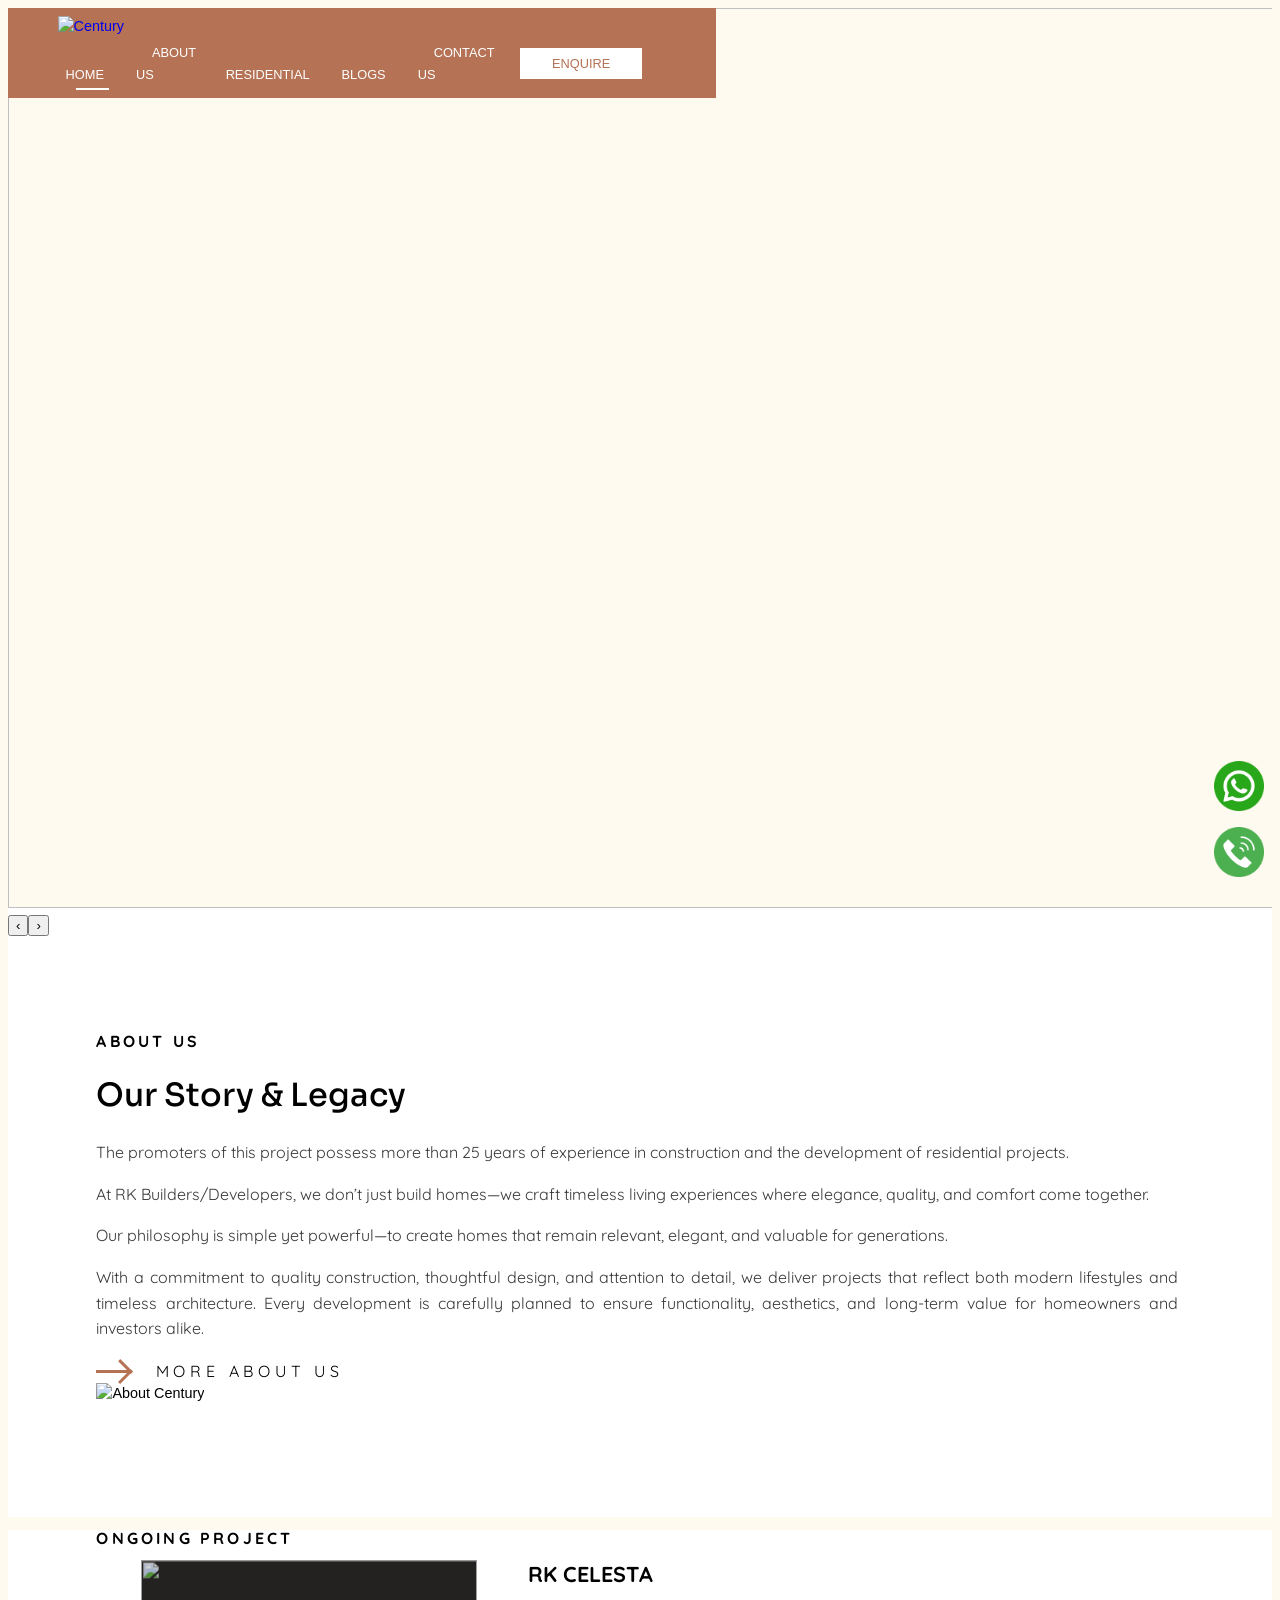
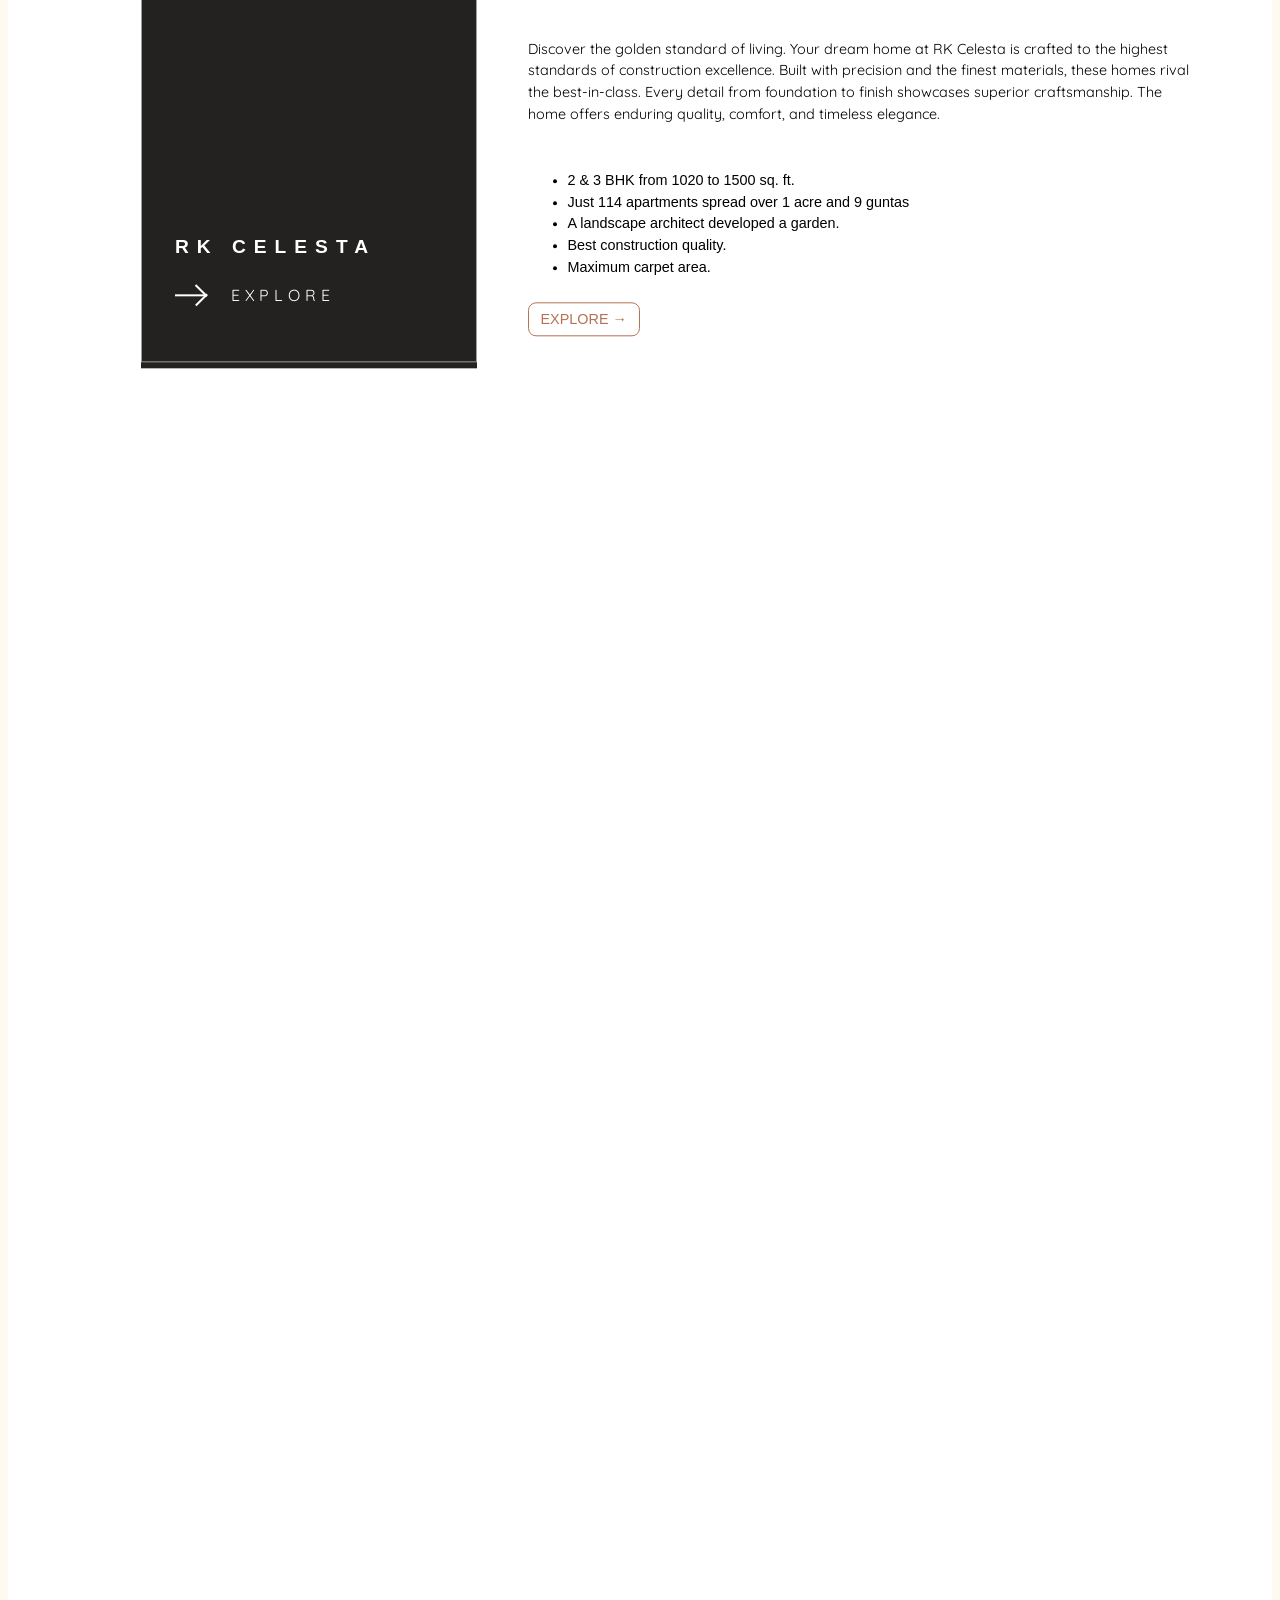
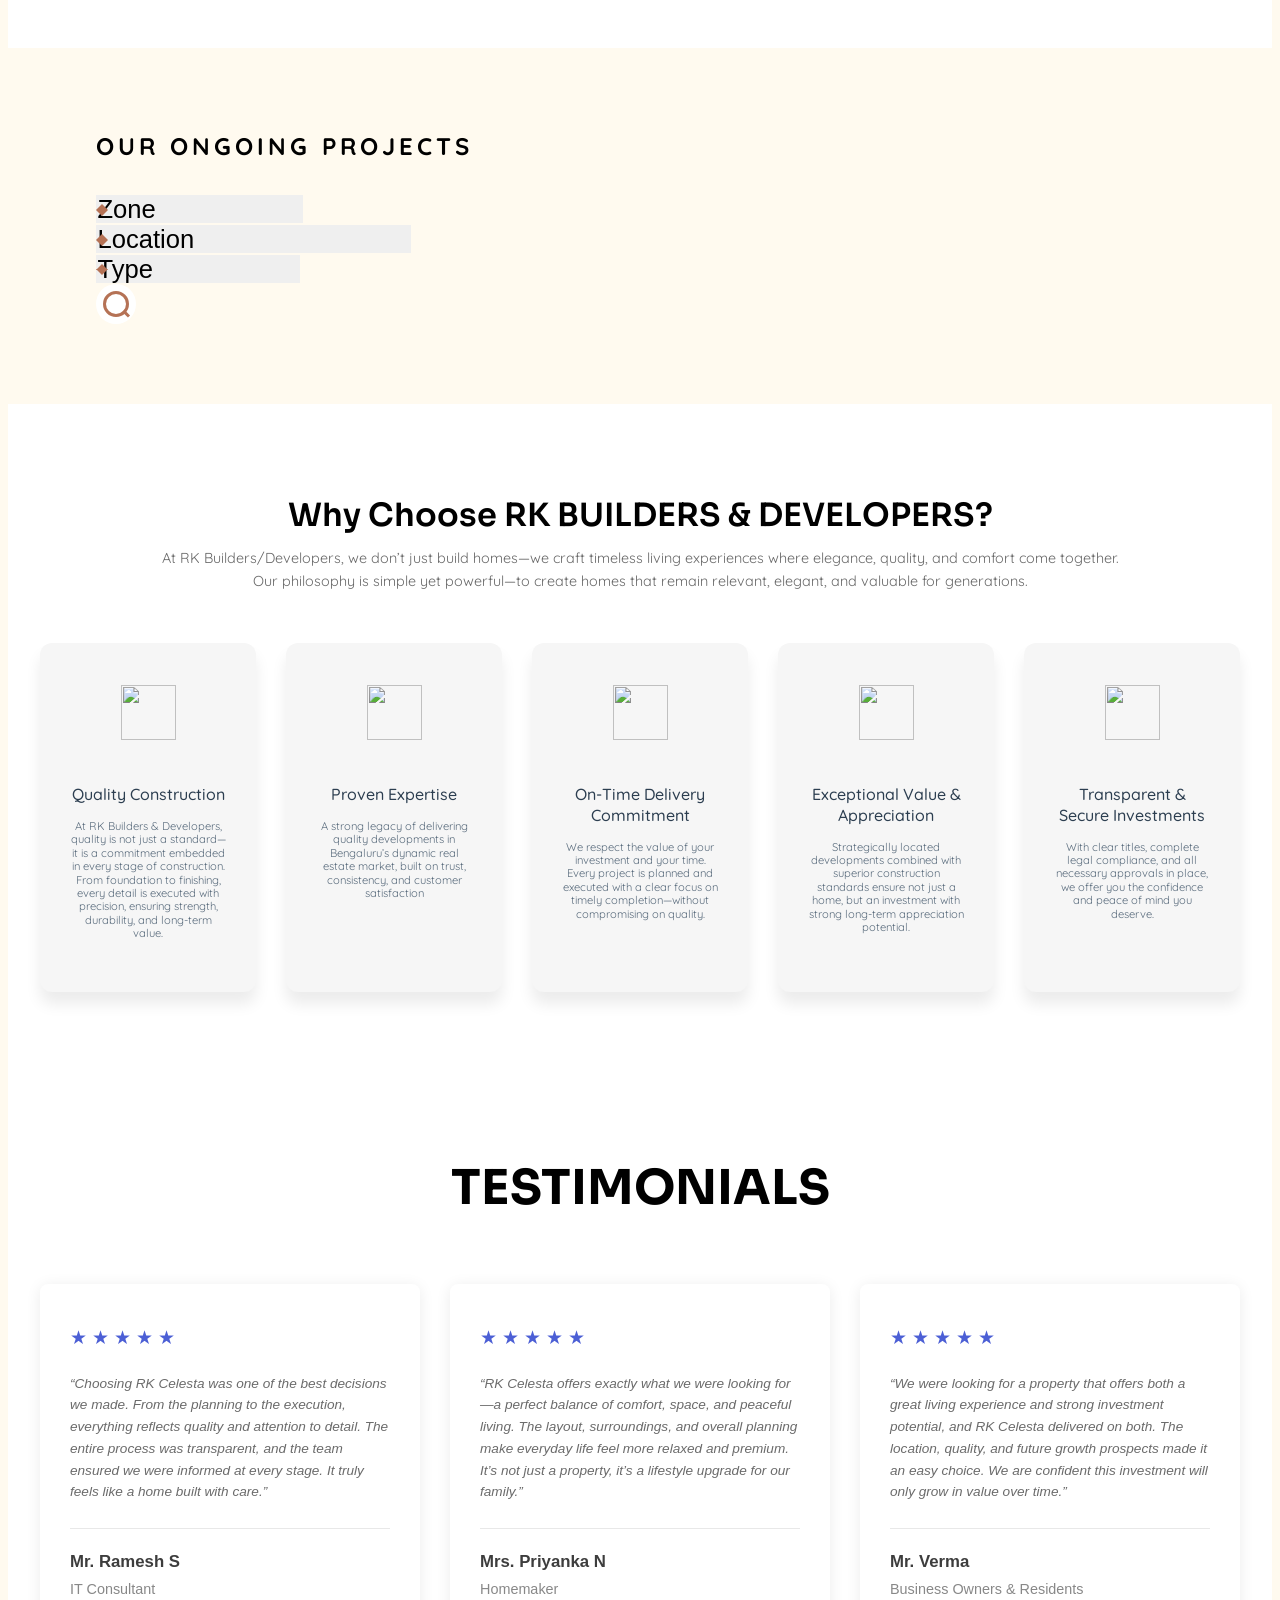
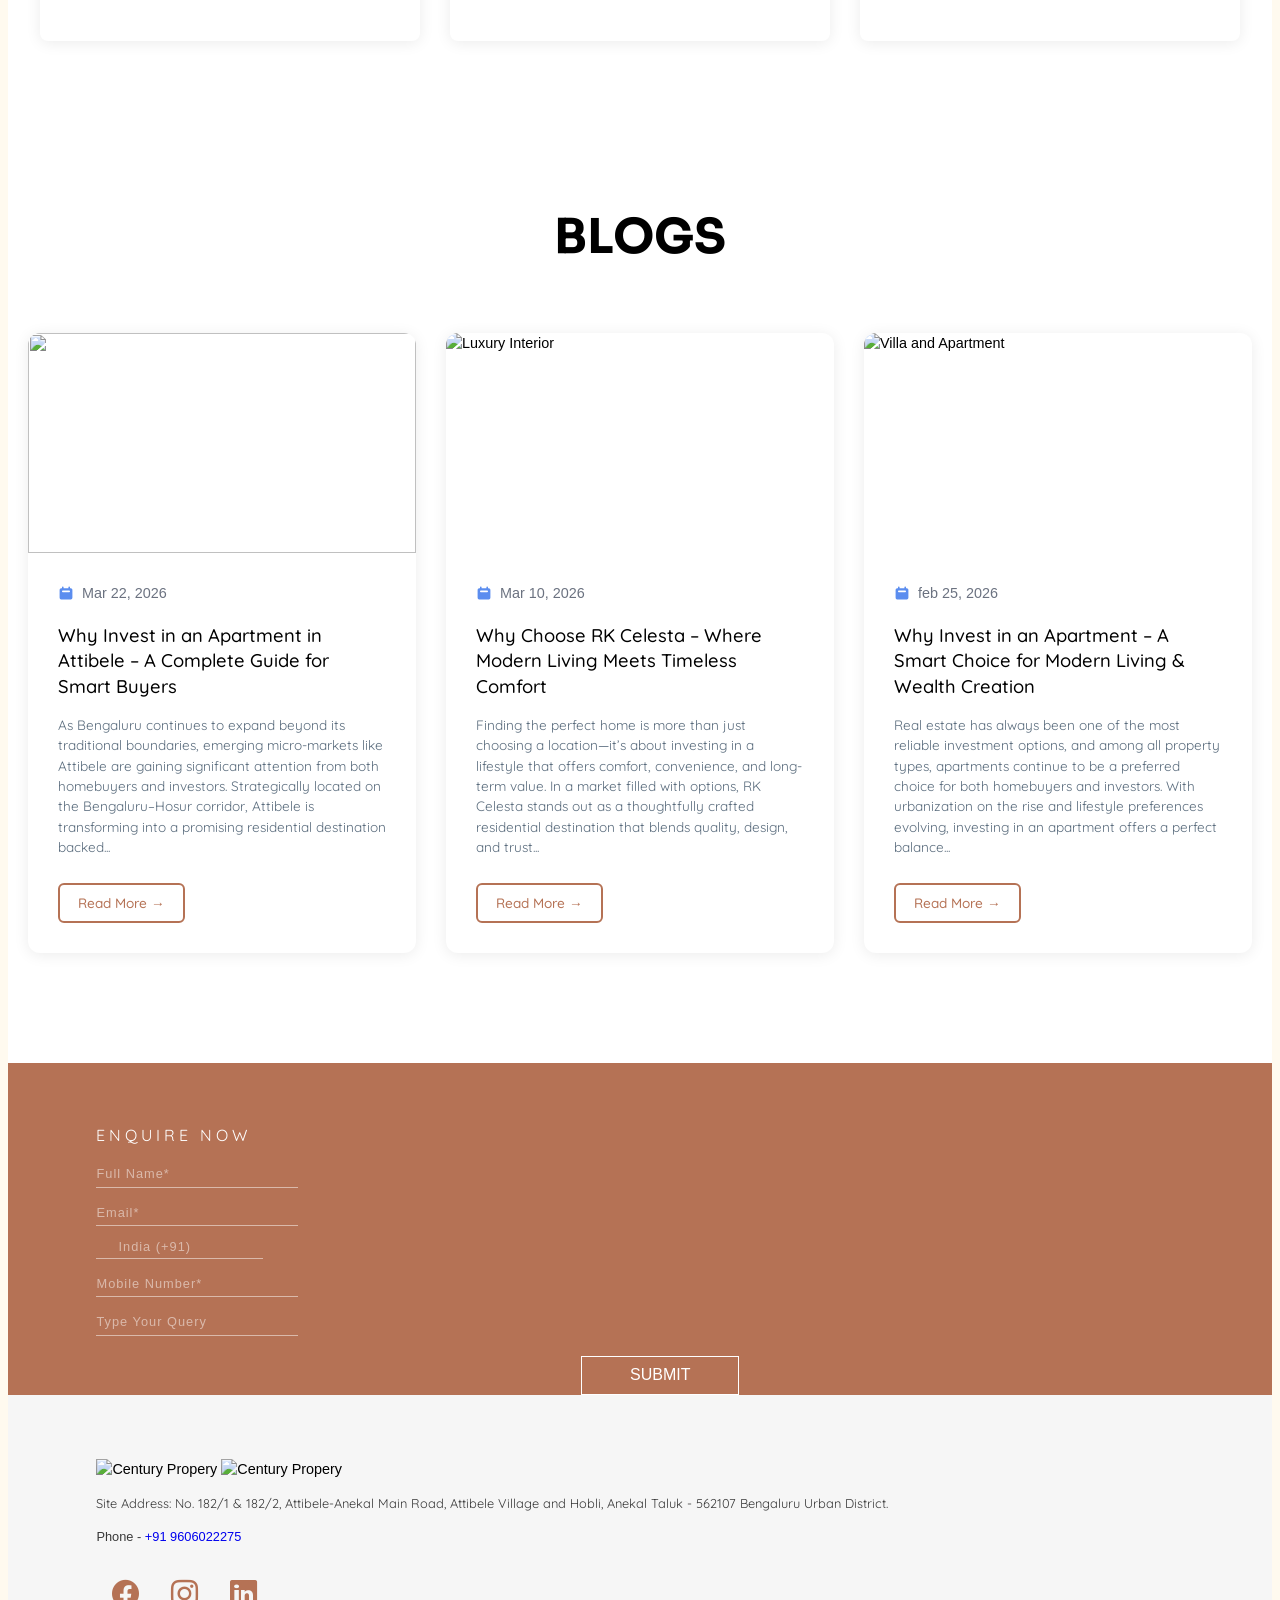
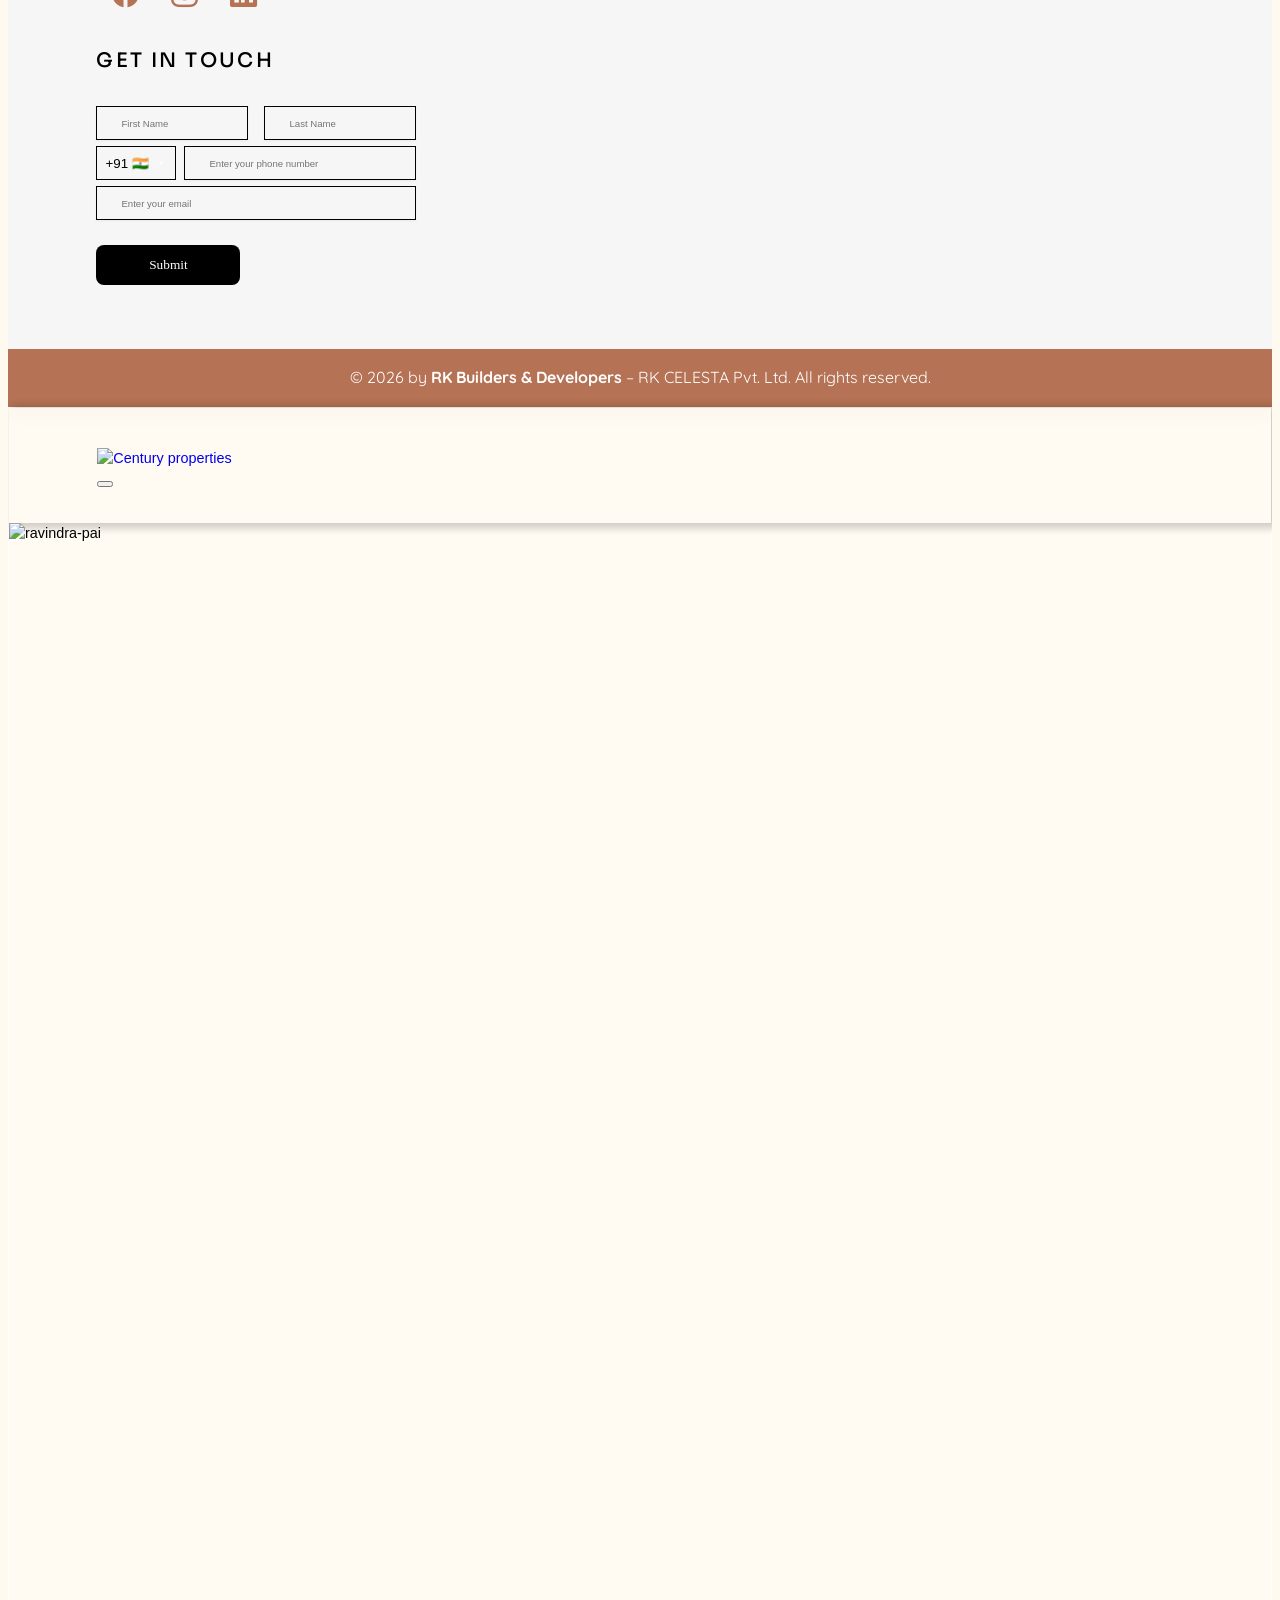
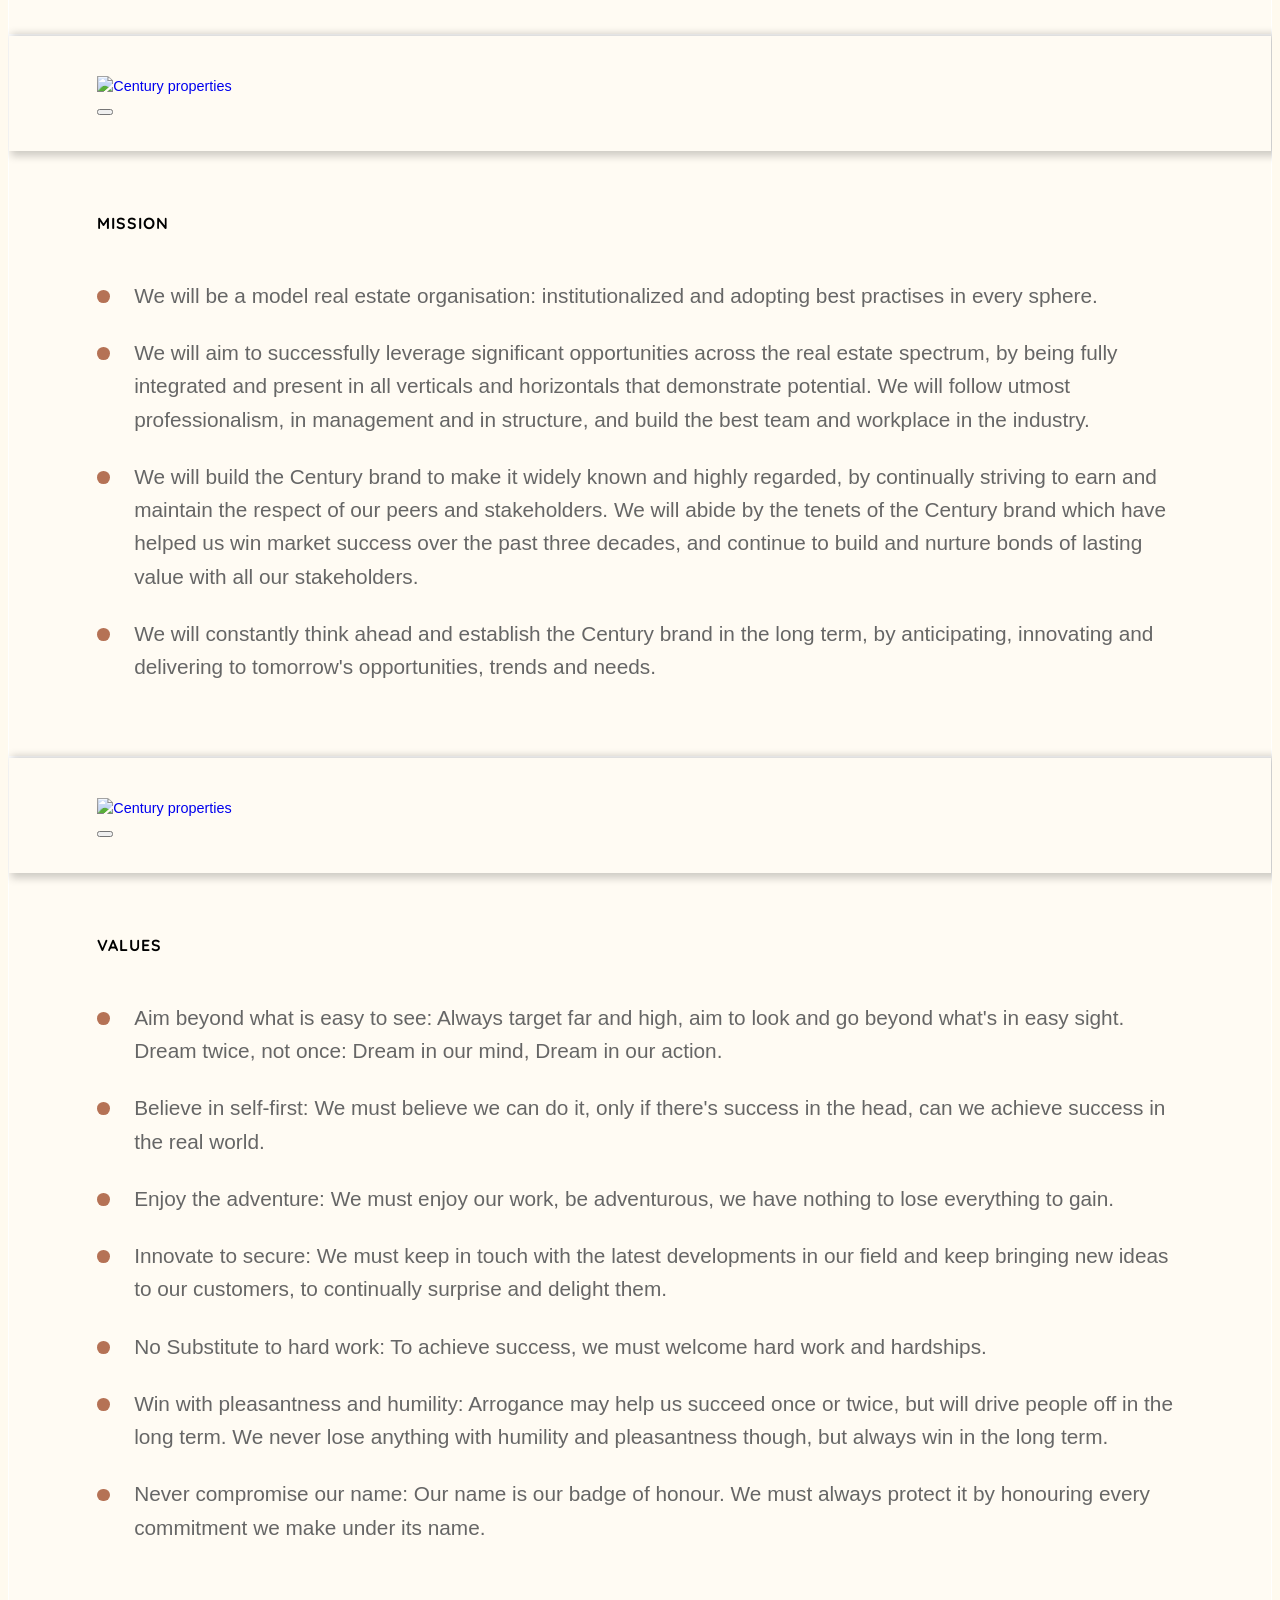
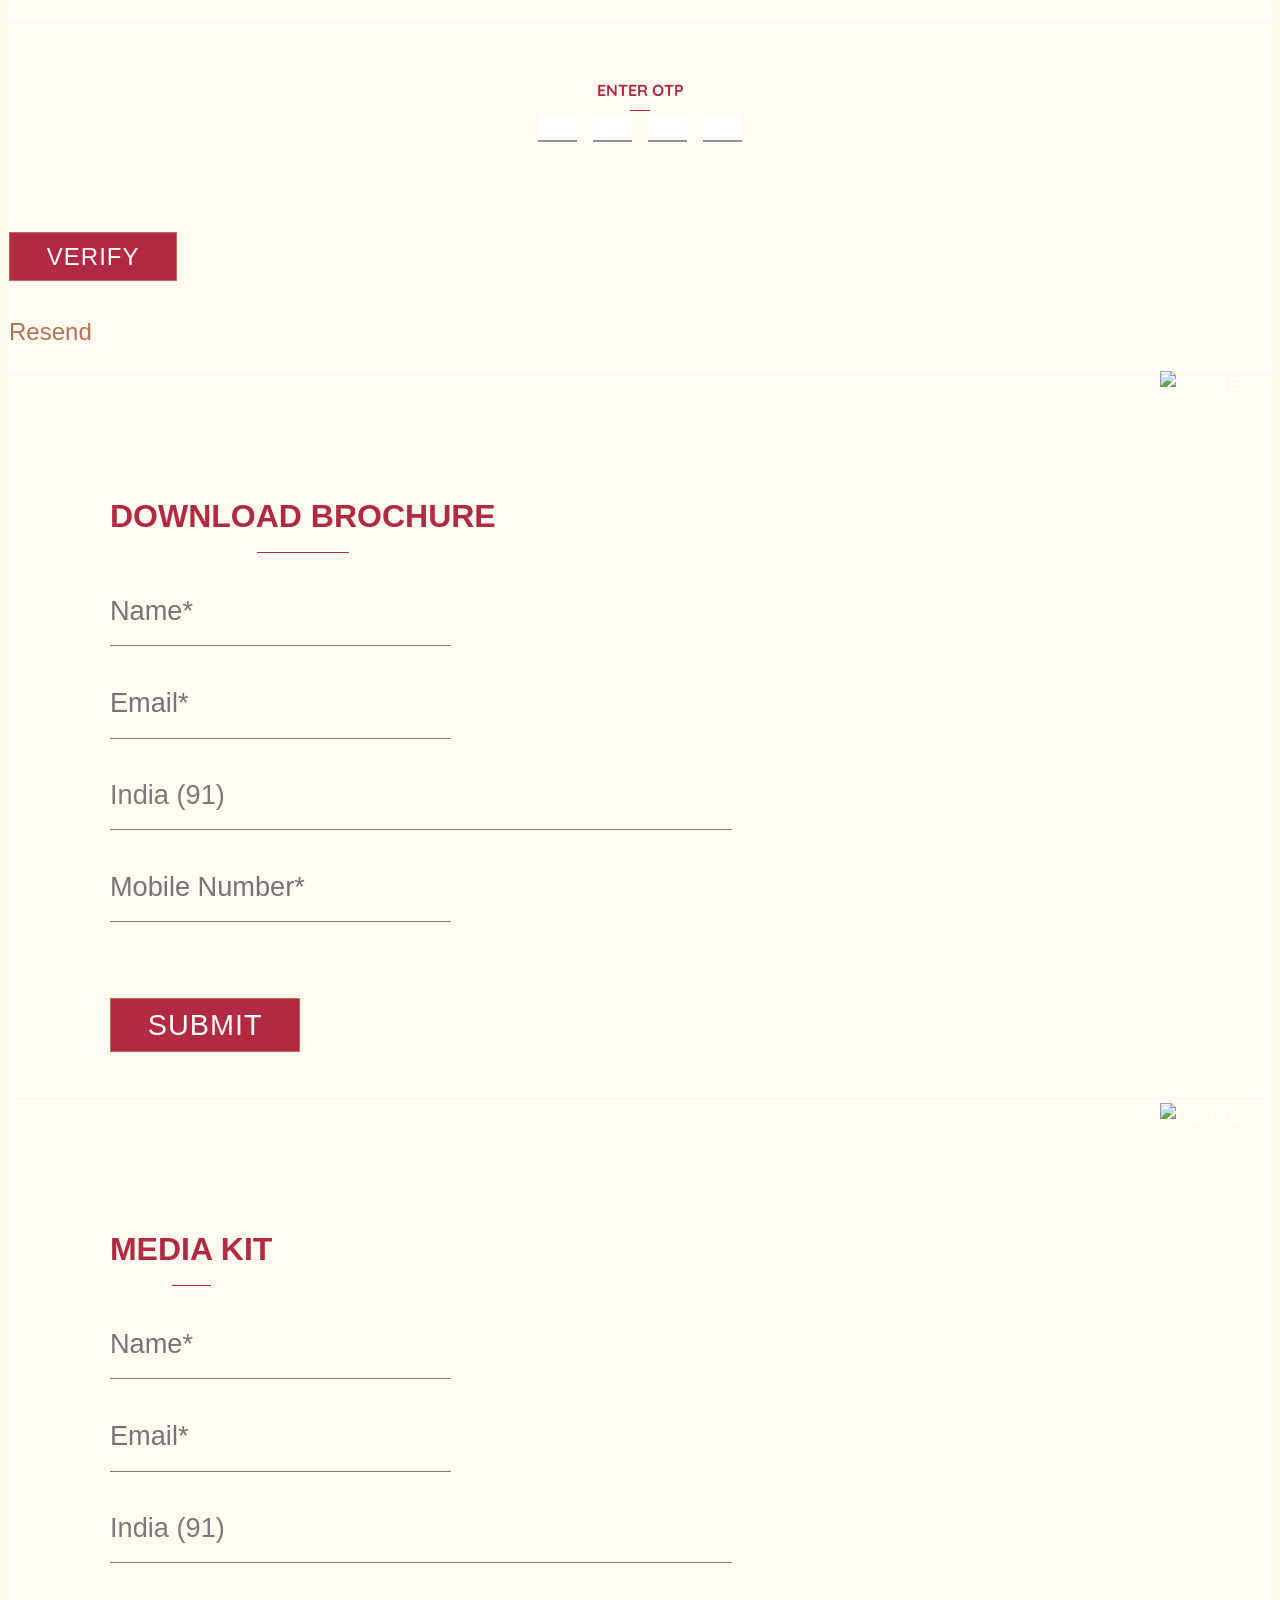
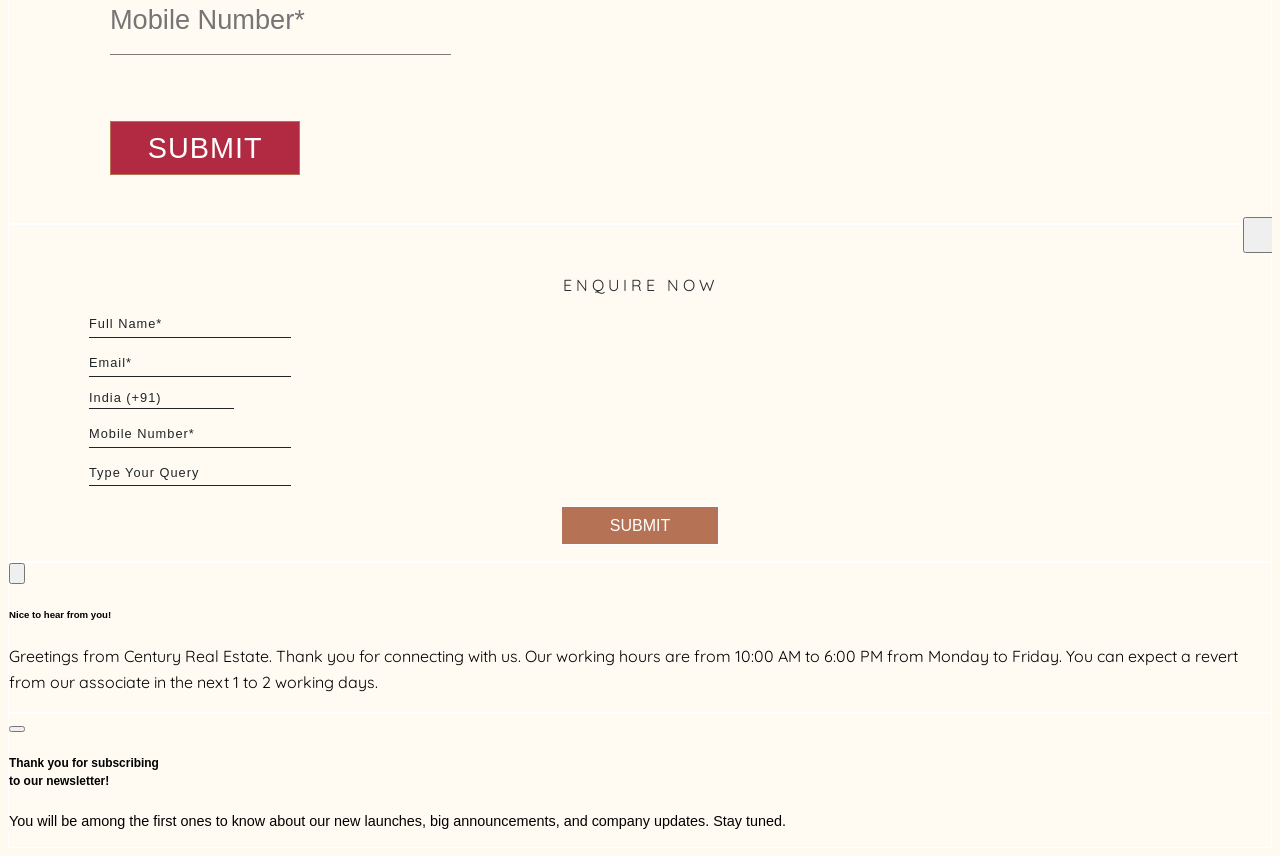
==== index.html @ aa7902f3 "first commit" ====
<!DOCTYPE html>
<!-- saved from url=(0033)https://www.centuryrealestate.in/ -->
<html class="no-js has-scroll-init has-scroll-smooth has-scroll-scrolling" lang="en"><script async="" src=""></script><script src="chrome-extension://eppiocemhmnlbhjplcgkofciiegomcon/content/location/location.js" id="eppiocemhmnlbhjplcgkofciiegomcon"></script><script src="chrome-extension://eppiocemhmnlbhjplcgkofciiegomcon/libs/extend-native-history-api.js"></script><script src="chrome-extension://eppiocemhmnlbhjplcgkofciiegomcon/libs/requests.js"></script><head><meta http-equiv="Content-Type" content="text/html; charset=UTF-8">
        
        <meta name="csrf-token" content="YCWDf9CnRWTg9q6xE5lV51iuBS3kLJbAw4d5LRRu">
        <title>RK Celesta | Premium 2 & 3 BHK Apartments in Attibele, Bengaluru</title>
        <!--<base href="https://www.centuryrealestate.in/">--><base href=".">
        <meta name="title" content="RK Celesta | Premium 2 & 3 BHK Apartments in Attibele, Bengaluru ">
        <meta name="description" content="Discover RK Celesta – premium 2 & 3 BHK ready-to-move apartments in Attibele, Bengaluru. Experience modern living with superior construction, prime location, and high investment value. Book your dream home today.">
        <meta property="og:locale" content="en_US">
        <meta property="og:type" content="website">
        <meta property="og:title" content="RK Celesta | Premium 2 & 3 BHK Apartments in Attibele, Bengaluru">
        <meta name="description" content="Discover RK Celesta – premium 2 & 3 BHK ready-to-move apartments in Attibele, Bengaluru. Experience modern living with superior construction, prime location, and high investment value. Book your dream home today.">
        <!-- <meta property="og:url" content="https://www.centuryrealestate.in/"> -->
        <meta property="og:site_name" content="RK Celesta | Premium 2 & 3 BHK Apartments in Attibele, Bengaluru">
        <meta property="og:image" content="https://www.centuryrealestate.in/assets/images/banners/Dtse8lUFg3oFVCEuOx9UjNPh3MGdtt.jpg">
        <meta name="twitter:card" content="summary">
        <meta name="description" content="Discover RK Celesta – premium 2 & 3 BHK ready-to-move apartments in Attibele, Bengaluru. Experience modern living with superior construction, prime location, and high investment value. Book your dream home today.">
        <meta name="twitter:title" content="RK Celesta | Premium 2 & 3 BHK Apartments in Attibele, Bengaluru">
        <!-- <link rel="canonical" href="https://www.centuryrealestate.in/"> -->
        <meta http-equiv="x-ua-compatible" content="ie=edge">
        <meta name="viewport" content="width=device-width, initial-scale=1.0">

        <link rel="apple-touch-icon" sizes="180x180" href="https://www.centuryrealestate.in/apple-touch-icon.png">
        <link rel="icon" type="image/png" sizes="32x32" href="./favicon.ico">
        <link rel="icon" type="image/png" sizes="16x16" href="./favicon.ico">
        <link rel="manifest" href="https://www.centuryrealestate.in/site.webmanifest">
        <link rel="mask-icon" href="https://www.centuryrealestate.in/safari-pinned-tab.svg" color="#5bbad5">
        <meta name="msapplication-TileColor" content="#00aba9">
        <meta name="theme-color" content="#b57255">

        <link rel="stylesheet" href="./centuryrealestate_files/bootstrap.css" as="style" onload="this.onload=null;this.rel=&#39;stylesheet&#39;">
        <link rel="stylesheet" href="./centuryrealestate_files/style.css" as="style" onload="this.onload=null;this.rel=&#39;stylesheet&#39;">
        <link rel="stylesheet" href="./centuryrealestate_files/contact.css" as="style" onload="this.onload=null;this.rel=&#39;stylesheet&#39;">
        <link rel="stylesheet" href="./centuryrealestate_files/seo_style.css" as="style" onload="this.onload=null;this.rel=&#39;stylesheet&#39;">

        <!-- End Google Tag Manager -->

<!-- Global site tag (gtag.js) - Google Analytics -->
<script async="" src="./centuryrealestate_files/js"></script>
<script>
  window.dataLayer = window.dataLayer || [];
  function gtag(){dataLayer.push(arguments);}
  gtag('js', new Date());

  gtag('config', 'UA-57980626-1');
</script>

<!--<script id='_webengage_script_tag' type='text/javascript'>
                                    var webengage;!function(w,e,b,n,g){function o(e,t){e[t[t.length-1]]=function(){r.__queue.push([t.join("."),
                                    arguments])}}var i,s,r=w[b],z=" ",l="init options track screen onReady".split(z),a="webPersonalization feedback survey notification notificationInbox".split(z),c="options render clear abort".split(z),p="Prepare Render Open Close Submit Complete View Click".split(z),u="identify login logout setAttribute".split(z);if(!r||!r.__v){for(w[b]=r={__queue:[],__v:"6.0",user:{}},i=0;i < l.length;i++)o(r,[l[i]]);for(i=0;i < a.length;i++){for(r[a[i]]={},s=0;s < c.length;s++)o(r[a[i]],[a[i],c[s]]);for(s=0;s < p.length;s++)o(r[a[i]],[a[i],"on"+p[s]])}for(i=0;i < u.length;i++)o(r.user,["user",u[i]]);setTimeout(function(){var f=e.createElement("script"),d=e.getElementById("_webengage_script_tag");f.type="text/javascript",f.async=!0,f.src=("https:"==e.location.protocol?"https://widgets.in.webengage.com":"http://widgets.in.webengage.com")+"/js/webengage-min-v-6.0.js",d.parentNode.insertBefore(f,d)})}}(window,document,"webengage");webengage.init("in~d3a49b43");
                                    </script>-->




                                    <link rel="preconnect" href="https://fonts.googleapis.com">
<link rel="preconnect" href="https://fonts.gstatic.com" crossorigin>
<link href="https://fonts.googleapis.com/css2?family=Cinzel:wght@400..900&family=Raleway:ital,wght@0,100..900;1,100..900&display=swap" rel="stylesheet">

<link href="https://fonts.googleapis.com/css2?family=DM+Serif+Display&family=Plus+Jakarta+Sans:wght@400;500;600&display=swap" rel="stylesheet">
<link rel="preconnect" href="https://fonts.googleapis.com">
<link rel="preconnect" href="https://fonts.gstatic.com" crossorigin>
<link href="https://fonts.googleapis.com/css2?family=Roboto+Slab:wght@100..900&display=swap" rel="stylesheet">  


<link rel="preconnect" href="https://fonts.googleapis.com">
<link rel="preconnect" href="https://fonts.gstatic.com" crossorigin>
<link href="https://fonts.googleapis.com/css2?family=Quicksand:wght@300..700&display=swap" rel="stylesheet">

<link rel="preconnect" href="https://fonts.googleapis.com">
<link rel="preconnect" href="https://fonts.gstatic.com" crossorigin>
<link href="https://fonts.googleapis.com/css2?family=EB+Garamond:ital,wght@0,400..800;1,400..800&display=swap" rel="stylesheet">



<link href="https://fonts.googleapis.com/css2?family=Fraunces:opsz,wght@9..144,300;400&display=swap" rel="stylesheet">

<link href="https://fonts.googleapis.com/css2?family=Sora:wght@400;500&display=swap" rel="stylesheet">




                        <style>
            .page_loader, .wait_loader {
                height: 100%;
                width: 100%;
                position: fixed;
                top: 0px;
                left: 0px;
                background: url(https://www.centuryrealestate.in/assets/images/img_loader.gif) no-repeat scroll center center #fff;
                z-index: 999999999;
                cursor: wait;
            }
            .show_pointer {cursor: pointer}
            .page_loader {
                opacity: 1;
            }
            .wait_loader {opacity: 0.6;display: none;}
            .error span {display:none;}
            .error {width:100%; text-align:left; height:10px; font-size:13px; color:darkred;}
            .project__enquiry .error {color:black !IMPORTANT;}




            .about__left__title .heading-primary{
                font-size: 2rem;
            }
            .paragraph{
                font-size: 1rem;
                font-family: "Quicksand", sans-serif !important;
            }
        </style>
        <style>
            .why-choose-section {
                max-width: 1200px;
                margin: 0 auto;
                padding: 60px 20px;
            }
    
            .section-header {
                text-align: center;
                margin-bottom: 20px;
            }

            .section-header .section-title {
                margin-bottom: 8px;
            }
    
            /* .section-header h2 {
                font-size: 2rem;
                color: #2c3e50;
                margin-bottom: 25px;
                font-weight: 600;
            } */
    
            .section-intro {
                font-size: 0.9rem;
                color: #00000098;
                line-height: 1.6;
                max-width: 1020px;
                margin: 0 auto;
                font-family: "Quicksand", sans-serif !important;
                font-weight: 400;
            }

            .section-intro .intro-line {
                display: block;
                white-space: nowrap;
                font-weight: 400;
            }
    
            .features-grid {
                display: flex;
                gap: 30px;
                margin-top: 50px;
            }
    
            .feature-card {
                background: #F6F6F6;
                padding: 40px 30px;
                border-radius: 12px;
                box-shadow: 0 12px 15px rgba(0, 0, 0, 0.08);
                transition: transform 0.3s ease, box-shadow 0.3s ease;
                text-align: center;
                position: relative;
                width: 200px;
            }
    
            .feature-card:hover {
                transform: translateY(-8px);
                box-shadow: 0 8px 30px rgba(0, 0, 0, 0.15);
            }
    
            .feature-number {
                display: inline-flex;
                align-items: center;
                justify-content: center;
                width: 60px;
                height: 60px;
                /* background: linear-gradient(135deg, #7cb342 0%, #689f38 100%); */
                color: white;
                border-radius: 50%;
                font-weight: 700;
                font-size: 1.5rem;
                margin-bottom: 25px;
            }
    
    
            .feature-title {
                font-size: 1rem;
                color: #2c3e50;
                margin-bottom: 15px;
                font-weight: 500;
                line-height: 1.3;
                font-family: "Quicksand", sans-serif !important;
            }
    
            .feature-description {
                font-size: 0.7rem;
                color: #5a6c7d;
                line-height: 1.2;
                font-weight: 400;
                font-family: "Quicksand", sans-serif !important;
            }
    
            @media(max-width: 768px) {
                .section-header h2 {
                    font-size: 2rem;
                }
    
                .section-intro {
                    font-size: 1rem;
                }

                .section-intro .intro-line {
                    white-space: normal;
                }

                .features-grid {
                    grid-template-columns: 1fr;
                    gap: 25px;
                }
    
                .feature-card {
                    padding: 35px 25px;
                }
    
                .why-choose-section {
                    padding: 40px 15px;
                }
            }
    
            @media(max-width: 480px) {
                .section-header h2 {
                    font-size: 1.75rem;
                }
    
                .section-intro {
                    font-size: 0.95rem;
                }

                .feature-card {
                    padding: 30px 20px;
                }

                .feature-number {
                    width: 55px;
                    height: 55px;
                    font-size: 1.3rem;
                }

                .feature-title {
                    font-size: 1.2rem;
                }
    
                .feature-description {
                    font-size: 0.95rem;
                }
            }
        </style>
        <style>
    
            .testimonials-section {
                max-width: 1200px;
                margin: 0 auto;
                padding: 60px 20px;
            }
    
            .section-title {
                text-align: center;
                margin-bottom: 60px;
            }
    
            /* .section-title h2 {
                font-size: 2.5rem;
                color: #3d3d3d;
                font-weight: 600;
                letter-spacing: 2px;
                text-transform: uppercase;
            } */
    
            .testimonials-grid {
                display: grid;
                grid-template-columns: repeat(auto-fit, minmax(320px, 1fr));
                gap: 30px;
            }
    
            .testimonial-card {
                background: white;
                padding: 40px 30px;
                border-radius: 8px;
                box-shadow: 0 2px 15px rgba(0, 0, 0, 0.08);
                transition: transform 0.3s ease, box-shadow 0.3s ease;
                position: relative;
            }
    
            .testimonial-card:hover {
                transform: translateY(-5px);
                box-shadow: 0 5px 25px rgba(0, 0, 0, 0.12);
            }
    
            .stars {
                display: flex;
                gap: 5px;
                margin-bottom: 20px;
            }
    
            .star {
                color: #4c5fd5;
                font-size: 1.2rem;
            }
    
            .testimonial-text {
                font-style: italic;
                color: #6b6b6b;
                line-height: 1.6;
                font-size: 0.85rem;
                margin-bottom: 25px;
            }
    
            .testimonial-author {
                border-top: 1px solid #e8e8e8;
                padding-top: 20px;
            }
    
            .author-name {
                font-weight: 600;
                color: #3d3d3d;
                font-size: 1.05rem;
                margin-bottom: 5px;
            }
    
            .author-title {
                color: #888;
                font-size: 0.9rem;
            }
    
            @media (max-width: 968px) {
                .testimonials-grid {
                    grid-template-columns: repeat(auto-fit, minmax(280px, 1fr));
                }
            }
    
            @media (max-width: 768px) {
                .section-title h2 {
                    font-size: 2rem;
                }
    
                .testimonials-grid {
                    grid-template-columns: 1fr;
                    gap: 25px;
                }
    
                .testimonial-card {
                    padding: 35px 25px;
                }
    
                .testimonials-section {
                    padding: 40px 15px;
                }
            }
    
            @media (max-width: 480px) {
                .section-title h2 {
                    font-size: 1.75rem;
                    letter-spacing: 1px;
                }
    
                .testimonial-card {
                    padding: 30px 20px;
                }
    
                .testimonial-text {
                    font-size: 0.9rem;
                }
    
                .star {
                    font-size: 1rem;
                }
            }
        </style>
        <style>
    
            .blogs-section {
                max-width: 1300px;
                margin: 0 auto;
                padding: 60px 20px;
            }
    
            .section-title {
                text-align: center;
                margin-bottom: 60px;
            }
    
            /* .section-title h2 {
                font-size: 2.5rem;
                color: #000;
                font-weight: 700;
                letter-spacing: 3px;
                text-transform: uppercase;
            } */
    
            .blogs-grid {
                display: grid;
                grid-template-columns: repeat(auto-fit, minmax(350px, 1fr));
                gap: 30px;
                margin-bottom: 50px;
            }
    
            .blog-card {
                background: white;
                border-radius: 12px;
                overflow: hidden;
                box-shadow: 0 2px 15px rgba(0, 0, 0, 0.08);
                transition: transform 0.3s ease, box-shadow 0.3s ease;
            }
    
            .blog-card:hover {
                transform: translateY(-8px);
                box-shadow: 0 8px 30px rgba(0, 0, 0, 0.15);
            }
    
            .blog-image {
                width: 100%;
                height: 220px;
                object-fit: cover;
                display: block;
            }
    
            .blog-content {
                padding: 30px;
            }
    
            .blog-date {
                display: flex;
                align-items: center;
                gap: 8px;
                color: #6b7280;
                font-size: 0.9rem;
                margin-bottom: 15px;
            }
    
            .calendar-icon {
                width: 16px;
                height: 16px;
                color: #5b8def;
            }
    
            .blog-title {
                font-size: 1.15rem;
                color: #000;
                font-weight: 500;
                margin-bottom: 15px;
                line-height: 1.4;
                font-family: "Quicksand", sans-serif !important;
            }
    
            .blog-excerpt {
                color: #5a6c7d;
                font-size: 0.85rem;
                line-height: 1.5;
                margin-bottom: 25px;
                font-weight: 400;
                font-family: "Quicksand", sans-serif !important;
            }
    
            .read-more-btn {
                display: inline-block;
                padding: 8px 18px;
                background: transparent;
                color: #b57255;
                border: 2px solid #b57255;
                border-radius: 6px;
                text-decoration: none;
                font-weight: 500;
                font-size: 0.85rem;
                transition: all 0.3s ease;
                font-family: "Quicksand", sans-serif !important;
            }
    
            .read-more-btn:hover {
                background: #b57255;
                color: white;
            }
    
            .view-all-container {
                text-align: center;
                margin-top: 50px;
            }
    
            .view-all-btn {
                display: inline-block;
                padding: 15px 40px;
                background: #7cb342;
                color: white;
                border: none;
                border-radius: 8px;
                font-size: 1rem;
                font-weight: 600;
                cursor: pointer;
                transition: all 0.3s ease;
                box-shadow: 0 4px 15px rgba(124, 179, 66, 0.3);
            }
    
            .view-all-btn:hover {
                background: #689f38;
                transform: translateY(-2px);
                box-shadow: 0 6px 20px rgba(124, 179, 66, 0.4);
            }
    
            @media (max-width: 1100px) {
                .blogs-grid {
                    grid-template-columns: repeat(auto-fit, minmax(300px, 1fr));
                }
            }
    
            @media (max-width: 768px) {
                .section-title h2 {
                    font-size: 2rem;
                    letter-spacing: 2px;
                }
    
                .blogs-grid {
                    grid-template-columns: 1fr;
                    gap: 25px;
                }
    
                .blog-content {
                    padding: 25px;
                }
    
                .blogs-section {
                    padding: 40px 15px;
                }
            }
    
            @media (max-width: 480px) {
                .section-title h2 {
                    font-size: 1.75rem;
                    letter-spacing: 1px;
                }
    
                .blog-title {
                    font-size: 1rem;
                }
    
                .blog-excerpt {
                    font-size: 0.7rem;
                }
    
                .blog-content {
                    padding: 20px;
                }
    
                .read-more-btn {
                    padding: 10px 24px;
                    font-size: 0.7rem;
                }
    
                .view-all-btn {
                    padding: 12px 35px;
                    font-size: 0.95rem;
                }
            }
            header .nav__hamburger{
                display: none !important;
            }
            body{
                background-color: #fffaef;
                background-image: url("./bg.jpg");
                background-position: center;
                background-repeat: no-repeat;
                background-size: cover;   /* IMPORTANT */
                background-attachment: fixed; /* optional (parallax effect) */
            }

            /* .about{
                background-color: #fffaefbb;
            } */
            .pro-sect{
                background-color: #FFF !important;
            }
            .feature-icon{
                height: 55px;
                width: 55px;
            }
            header.sticky .logo a img{
                /* max-width: 10rem; */
                /* padding: 1rem 0rem; */
            }
            @media (max-width: 480px) {
                header .nav__hamburger{
                    display: block !important;
                }
                .nav-link-desk{
                    display: none !important;
                }
                .hero-image{
                    height: auto !important;
                    margin-top: 4rem !important;
                }
                .banner{
                    height: auto !important;
                }
                .about-image{
                    height: 250px !important;
                    width: 90%;
                }
                .ongoing-project{
                    min-height: 80vh !important;
                }
                .sub-title{
                    padding: 1rem;
                }
                .about__left__title .heading-primary{
                    padding: 1rem;
                }
                .about{
                    padding-top: 3rem !important;
                    padding-bottom: 3rem !important;
                }
            }
                        
.cinzel {
  font-family: 'Sora', sans-serif !important;
  font-optical-sizing: auto;
  font-weight: 600;
  font-style: normal;
  font-size: 2rem;
}

.raleway {
  font-family: "Quicksand", sans-serif !important;
  font-optical-sizing: auto;
  font-weight: 400;
  font-style: normal;
  font-size: 1rem;
}
.section-title-left{
  font-family: 'Sora', sans-serif !important;
  font-optical-sizing: auto;
  font-weight: 500;
  font-style: normal;
  font-size: 2rem;
  text-align: left;
}
.section-title{
  font-family: 'Sora', sans-serif !important;
  font-optical-sizing: auto;
  font-weight: 600;
  font-style: normal;
  font-size: 2rem;
  text-align: center;
}
.sub-title{
    font-family: "Quicksand", sans-serif !important;
    font-size: 1rem !important;
}
.right-desc{
    font-family: "Quicksand", sans-serif !important;
}
            .section-title-small{
                width: 60%;
                text-align: left;
                font-family: "Quicksand", sans-serif !important;
            }

/* @media (max-width: 480px) {} */
            @media (max-width: 480px) {
                .right-desc{
                    width: 100% !important;
                }
                .projects__lists__section__item__inner img, .projects__lists__item__inner__caption.fadeInView{
                    display: none;
                }
                .right-explore{
                    width: 100% !important;
                }
                .footer__top__address{
                    margin-top: 2rem;
                }
                .projects__lists__item__inner__caption{
                    display: none;
                }
                .section-title-small{
                    width: 100%;
                    margin-top: 2rem;
                }
            }



            

            .footer-form-wrapper {
    display: flex;
    flex-direction: column;
    gap: 1rem;
    flex: 1;
    max-width: 320px;
  }
  .footer-form-title-wrapper {
    display: flex;
    flex-direction: column;
    gap: 0.14rem;
  }
  .footer-form-title {
    color: #000;
    font-family: Inter;
    font-size: 1.25rem;
    font-style: normal;
    font-weight: 500;
    line-height: 2rem; 
    letter-spacing: 0.15rem;
    text-transform: uppercase;
    font-family: 'Sora', sans-serif !important;
  }
  .footer-form-subtitle {
    color: rgba(255, 255, 255, 0.8);
    font-feature-settings: "liga" off, "clig" off;
    font-family: Inter;
    font-size: 0.7rem;
    font-style: normal;
    font-weight: 300;
    line-height: 1rem; 
  }
  .footer-form {
    display: flex;
    flex-direction: column;
    gap: 0.37rem;
  }
  .footer-form-input {
    display: flex;
    height: 2rem;
    padding: 1rem 1.5rem;
    align-items: center;
    gap: 0.5rem;
    border: 1px solid #000;
    box-shadow: 0px 1px 2px 0px rgba(16, 24, 40, 0.05);
    background-color: transparent;
    color: #000;
    width: 100%;
    box-sizing: border-box;
    font-size: 0.6rem;
    }
  .footer-form-button {
    margin-top: 1.19rem;
    background: #000;
    box-shadow: 0px 1px 2px 0px rgba(255, 255, 255, 0.05);
    color: #FFF;
    font-family: Poppins;
    font-style: normal;
    font-weight: 500;
    line-height: 1.5rem;
    display: flex;
    justify-content: center;
    align-items: center;
    text-align: center;
    width: 9rem;
    height: 2.5rem;
    border: none;
    cursor: pointer;
    border-radius: 8px;
    transition: all 0.3s ease-in-out;
  }
  .footer-form-button:hover {
    background-color: #fff;
    color: #000;
    border: 1px solid #000;
    transition: all 0.3s ease-in-out;
  }


  .phone-input-wrapper {
    display: flex;
    gap: 0.5rem;
    flex-direction: row;
}

.country-code-select {
    /* padding: 0.75rem 0.5rem; */
    padding: 0.5rem;
    border: 1px solid #000;
    background: transparent;
    color: #000;
    /* font-size: 1rem; */
    /* border-radius: 6px; */
    min-width: 80px;
    appearance: none;
    -webkit-appearance: none;
    -moz-appearance: none;
    background-image: url('data:image/svg+xml;utf8,<svg fill="white" height="16" viewBox="0 0 24 24" width="16" xmlns="http://www.w3.org/2000/svg"><path d="M7 10l5 5 5-5z"/></svg>');
    background-repeat: no-repeat;
    background-position: right 0.5rem center;
    background-size: 12px;
}

.country-code-select option {
    color: #000;
}
.footer__top__address p{
    font-size: 0.8rem;
}

/* Responsive: Tablet & below */
@media (max-width: 768px) {
    .phone-input-wrapper {
        flex-direction: column;
    }

    .country-code-select {
        width: 100%;
    }
}




/* ===== TABLET MEDIA QUERIES (768px - 1024px) ===== */
@media screen and (max-width: 1024px) and (min-width: 769px) {

  .footer-form-wrapper {
    max-width: 280px;
}

.footer-address-title,
.footer-links-title,
.footer-form-title {
    font-size: 1.1rem;
}

.footer-social-media-wrapper {
    padding-top: 2rem;
}
}




/* ===== MOBILE MEDIA QUERIES (320px - 768px) ===== */
@media screen and (max-width: 768px) {
.footer-form-wrapper {
    gap: 1.5rem;
    max-width: 100%;
    width: 100%;
}

.footer-form-title {
    font-size: 1rem;
    line-height: 2rem;
}

.footer-form-subtitle {
    font-size: 0.7rem;
}

.footer-form-input {
    height: 2.2rem;
    padding: 0.8rem 1rem;
    font-size: 0.9rem;
}

.footer-form-button {
    width: 100%;
    height: 2.8rem;
    font-size: 0.7rem;
    margin-top: 1rem;
}

}

/* .popup-enquiry-form{
    background-color: rgba(255, 255, 255, 0.416) !important;
    backdrop-filter: blur(10px) !important;
} */

.modal-content{
    background-color: rgba(255, 255, 255, 0.238) !important;
    backdrop-filter: blur(10px) !important;
    border: 0.5px solid white !important;
}


        </style>
        <style>
            .bottom-right-links-wrapper{
                display: flex;
                flex-direction: column;
                justify-content: center;
                align-items: center;
                gap: 10px;
                position: fixed;
                z-index: 999;
                bottom: 1rem;
                right: 1rem;
            }
            .floating-icons{
                height: 50px;
                width: 50px;
            }
            
        </style>
        <link rel="stylesheet" href="https://cdn.jsdelivr.net/npm/bootstrap-icons@1.11.3/font/bootstrap-icons.css">

    </head>
    <body style="overflow-y: auto;" __processed_42fdcd1c-1e9c-4b07-980d-db9f524bd6cc__="true" cz-shortcut-listen="true">
        <!-- Google Tag Manager (noscript) -->
        <!-- <noscript><iframe src="https://www.googletagmanager.com/ns.html?id=GTM-P7ML4RZ"
        height="0" width="0" style="display:none;visibility:hidden"></iframe></noscript> -->
        <!-- End Google Tag Manager (noscript) -->
        <div class="page_loader" style="display: none;"></div>
        <div class="wait_loader"></div>
        <header class="container-fluid sticky">
            <div class="row custom-row">
                <div class="col-6 col-md-2 col-lg-2 logo">
                    <a href="./index.html">
                        <img loading="lazy" src="./assets/Images/logo.png" alt="Century" class="img-fluid" width="207" height="121">
                    </a>
                </div>
                <nav class="col-6 col-md-10 col-lg-10 nav">
                    <ul >
                        <li class="active nav-link-desk">
                            <a href="./index.html">Home</a>
                        </li>
                        <li class="nav-link-desk">
                            <a href="./about.html">About Us</a>
                        </li>
                        <li class="nav-link-desk">
                            <a href="./project.html">Residential</a>
                        </li>
                        <!-- <li  class="nav-link-desk">
                            <a href="./career.html">Careers</a>
                        </li> -->
                        <li class="nav-link-desk">
                            <a href="./blog.html">Blogs</a>
                        </li>
                        <li class="nav-link-desk">
                            <a href="./contact.html">Contact Us</a>
                        </li>
                        
                        <li class="nav-link-desk">
                            <a href="#"
                               class="enquire show_pointer trigger_enquire_now"
                               data-bs-toggle="modal"
                               data-bs-target="#enquire_now_Modal">
                               Enquire
                            </a>
                        </li>
                          
                        <li>
                            <div class="nav__hamburger">
                                <span></span>
                                <span></span>
                                <span></span>
                            </div>
                        </li>
                    </ul>
                </nav>
                <div class="sidemenu">
                    <div class="sidemenu__hamburger">
                        <span></span>
                        <span></span>
                        <span></span>
                    </div>
                    <div class="sidemenu__top">
                        <ul>
                            <li><a href="./index.html">Home</a></li>
                            <li><a href="./about.html">About Us</a></li>
                            <li><a href="./project.html">Residential</a></li>
                            <!-- <li><a href="./career.html">Careers</a></li> -->
                            <li><a href="./blog.html">Blogs</a></li>
                            <li><a href="./contact.html">Contact Us</a></li>
                            <!-- <li class="mobile"><a href="https://commercial.centuryrealestate.in/" target="_blank">Commercial</a></li> -->
                            
                            <!-- <li><a href="https://www.centuryrealestate.in/why-us">Why Us</a></li>
                            
                            <li><a href="https://www.centuryrealestate.in/century-connect">Century Connect</a></li>
                            <li><a href="https://www.centuryrealestate.in/land-proposals">Land Proposals</a></li>
                            <li><a href="https://www.centuryrealestate.in/space-illusion/">Interior Design Services</a></li>
                            <li><a href="https://www.centuryrealestate.in/client-testimonials">Client Testimonials</a></li>
                            <li><a href="https://www.centuryrealestate.in/social-responsibility">Social Responsibility</a></li>
                            <li><a href="https://www.centuryrealestate.in/media">Media</a></li>
                            <li><a href="https://www.centuryrealestate.in/awards">Awards</a></li>
                            <li><a href="https://bfapi.centuryrealestate.in/" target="_blank">Book Online</a></li>
                            <li><a href="https://referral.centuryrealestate.in/" target="_blank">REFER AND EARN</a></li>
                            <li><a href="https://www.centuryrealestate.in/contact-us">Contact Us</a></li> -->
                            <!-- <li><a href="https://www.centuryrealestate.in/land-proposals">Land Proposals</a></li>
                            <li><a href="https://www.centuryrealestate.in/nri-corner">NRI Corner</a></li>
                            <li><a href="https://www.centuryrealestate.in/referrals">Referrals</a></li>-->
                            
                        </ul>
                    </div>
                    <!-- <div class="sidemenu__bottom">
                        <p>Download App</p>
                        <div class="sidemenu__bottom__boxes">
                            <a href="https://apps.apple.com/in/app/century-real-estate/id1236641723" target="_blank">
                                <img loading="lazy" src="https://www.centuryrealestate.in/assets/images/global/app-store.png" alt="Download App" class="img-fluid">
                            </a>
                            <a href="https://play.google.com/store/apps/details?id=in.centuryrealestate" target="_blank">
                                <img loading="lazy" src="https://www.centuryrealestate.in/assets/images/global/google-play.png" alt="Download App" class="img-fluid">
                            </a>
                        </div>
                    </div> -->
                </div>
            </div>
        </header>
        <div class="scroller">
            <main>
    <div class="container-fluid banner p-0">

                    <!-- <video preload="none" class="desktop" poster="https://www.centuryrealestate.in/assets/images/banners/Dtse8lUFg3oFVCEuOx9UjNPh3MGdtt.jpg" playsinline="" autoplay="" muted="" loop="">
            <source src="./centuryrealestate_files/desktop-home-banner.mp4" type="video/mp4">
            </video> -->
        
            <img src="./assets/Images/banner 1.png" alt="" style="height: 100vh; width: 100vw;" class="hero-image">
                
            <div class="banner__slider owl-carousel owl-theme owl-loaded">
                    <div class="owl-stage-outer"><div class="owl-stage"></div></div><div class="owl-nav disabled"><button type="button" role="presentation" class="owl-prev"><span aria-label="Previous">‹</span></button><button type="button" role="presentation" class="owl-next"><span aria-label="Next">›</span></button></div><div class="owl-dots disabled"></div></div>
    </div>
    <div class="container-fluid about pro-sect" id="about">
        <div class="row custom-row about-row">
            <div class="col-12 col-md-6 order-1 order-md-0">
                <div class="about__left" data-scroll-offset="10%">
                    <div class="about__left__title">
                        <h2 class="sub-title is-inview" data-scroll="" data-scroll-speed="1" style="transform: matrix3d(1, 0, 0, 0, 0, 1, 0, 0, 0, 0, 1, 0, 0, 0, 0, 1);">About Us</h2>
                        <h1 class="section-title-left" data-scroll="" data-scroll-speed="1.2" style="transform: matrix3d(1, 0, 0, 0, 0, 1, 0, 0, 0, 0, 1, 0, 0, 0, 0, 1);">Our Story & Legacy</h1>
                        <div class="about__left__title__content">
                            <p class="paragraph is-inview" data-scroll="" data-scroll-speed="1.4" style="transform: matrix3d(1, 0, 0, 0, 0, 1, 0, 0, 0, 0, 1, 0, 0, 0, 0, 1);"></p><p class="paragraph">The promoters of this project possess more than 25 years of experience in construction and the development of residential projects.</p><p class="paragraph">At RK Builders/Developers, we don’t just build homes—we craft timeless living experiences where elegance, quality, and comfort come together.</p>
<p class="paragraph">Our philosophy is simple yet powerful—to create homes that remain relevant, elegant, and valuable for generations.</p>
<p class="paragraph">With a commitment to quality construction, thoughtful design, and attention to detail, we deliver projects that reflect both modern lifestyles and timeless architecture. Every development is carefully planned to ensure functionality, aesthetics, and long-term value for homeowners and investors alike.</p>
<!-- <p class="paragraph">The company has played an instrumental role in building Bengaluru’s skyline having developed properties across Banerghatta Road, Indiranagar, MG Road, and the Central Business Development area and now focusing on developing properties across North Bengaluru.</p><p class="paragraph"></p> -->
                            <a class="link mb-3 is-inview" href="#" data-bs-toggle="modal" data-bs-target="#enquire_now_Modal" data-scroll="" data-scroll-speed="1.6" style="transform: matrix3d(1, 0, 0, 0, 0, 1, 0, 0, 0, 0, 1, 0, 0, 0, 0, 1);"><span></span> More About Us</a>
                            
                        </div>
                    </div>
                </div>
            </div>
            <div class="col-12  col-md-6 order-0 order-md-1 p-0">
                <div class="about__right">
                    <img loading="lazy" src="./assets/Images/about-image.png" style="height: 450px;" data-scroll-offset="10%" data-scroll-repeat="" data-scroll="" data-scroll-class="inView" alt="About Century" class="img-fluid about-image" width="960" height="950">
                </div>
            </div>
        </div>
    </div>
    <div class="container-fluid projects pro-sect ongoing-project">
        <div class="row custom-row">
            <div class="col-12">
                <h2 class="sub-title mb-3 mt-4 is-inview" data-scroll="" data-scroll-speed="1" style="transform: matrix3d(1, 0, 0, 0, 0, 1, 0, 0, 0, 0, 1, 0, 0, 0, 0, 1);">ONGOING PROJECT</h2>
                <!-- <h3 class="section-title-left" data-scroll="" data-scroll-speed="1.2" style="transform: matrix3d(1, 0, 0, 0, 0, 1, 0, 0, 0, 0, 1, 0, 0, 0, 0, 1);"> EXPLORE 3 BHK APARTMENTS IN HORAMAVU </h3> -->
            </div>
        </div>
        <!-- <div class="row custom-row projects__tabs mb-5 mt-5 is-inview" id="filters" data-scroll="" data-scroll-speed="1.3" style="transform: matrix3d(1, 0, 0, 0, 0, 1, 0, 0, 0, 0, 1, 0, 0, 0, 0, 1);">
            <div class="col-12 col-sm-12 col-md-6">
                <ul class="button-group project_type_filter">
                                        <li data-filter="1">Luxury</li>
                                        <li data-filter="2">Premium</li>
                                        <li data-filter="3">Plotted</li>
                                        <li onclick="window.open(&#39;https://www.centuryrealestate.in/projects?property-status=upcoming&#39;)">Upcoming</li>
                </ul>
            </div>
            <div class="col-12 col-sm-12 col-md-6 projects__tabs__link">
                <a class="link" href="https://www.centuryrealestate.in/projects"> <span></span>View All Projects</a>
            </div>
        </div> -->

        <div class="projects__lists">
            <div class="row custom-row grid projects__lists__section inView" data-scroll-speed=".2" data-scroll-offset="5%" data-scroll-repeat="" data-scroll="" data-scroll-class="inView" style="position: relative; height: 1688.34px; transform: matrix3d(1, 0, 0, 0, 0, 1, 0, 0, 0, 0, 1, 0, 0, -18.6764, 0, 1);">
		<div class="projects__lists__section__item" style="position: absolute; left: 132.719px; top: 0px;">
	    <a href="./rk-celesta.html"  class="projects__lists__section__item__inner">
	        <img loading="lazy" src="./assets/Images/ongoing-project-image.png" alt="" class="img-fluid" width="402" height="402">
	        <div class="projects__lists__item__inner__caption" data-scroll="" data-scroll-repeat="" data-scroll-class="fadeInView" data-scroll-delay="2000">
	            <h3 class="project-heading mb-2 is-inview" data-scroll="" data-scroll-speed="1" style="transform: matrix3d(1, 0, 0, 0, 0, 1, 0, 0, 0, 0, 1, 0, 0, 0, 0, 1);">RK CELESTA</h3>
	            								<!-- <h4 data-scroll="" data-scroll-speed="1.2" class="mb-2 is-inview" style="transform: matrix3d(1, 0, 0, 0, 0, 1, 0, 0, 0, 0, 1, 0, 0, 0, 0, 1);"><span><i class="fa-solid fa-map-marker" aria-hidden="true"></i></span> Bengaluru</h4> -->
									            <span class="link is-inview" data-scroll="" data-scroll-speed="1.3" style="transform: matrix3d(1, 0, 0, 0, 0, 1, 0, 0, 0, 0, 1, 0, 0, 0, 0, 1);"> <span></span> Explore</span>
	            	        </div>
	    </a>
	</div>




    <style>
        .right-block{
            width: 100%;
            display: flex;
            flex-direction: column;
            justify-content: center;
            align-items: end;
            text-align: left;
            gap: 1rem;
        }
        .right-title{
            width: 60%;
            text-align: left;
        }
        .right-desc{
            width: 60%;
            text-align: left;
        }
        .right-explore{
            width: 60%;
            text-align: left;
        }
        .right-explore span{
            border: 1px solid #b57255;
            text-decoration: none;
            padding: 8px 12px;
            border-radius: 8px;
            color: #b57255;
        }
        .right-explore span:hover{
            background-color: #b57255;
            color: white;
        }
        a{
            /* color: white; */
            text-decoration: none;
        }
        .ongoing-projects-points{
            width: 60%;
        }
        @media (max-width: 768px) {
            
            .ongoing-projects-points{
                    width: 100%;
                }
        }
        
    </style>


    <div class="right-block">
        <h2 class="section-title-small">RK CELESTA</h2>

        <p class="right-desc">
            Discover the golden standard of living. Your dream home at RK Celesta is crafted to the highest standards of construction excellence. Built with precision and the finest materials, these homes rival the best-in-class. Every detail from foundation to finish showcases superior craftsmanship. The home offers enduring quality, comfort, and timeless elegance.
        </p>

        <div class="ongoing-projects-points">
            <ul>
                <li>2 & 3 BHK from 1020 to 1500 sq. ft. </li>
                <li>Just 114 apartments spread over 1 acre and 9 guntas</li>
                <li>A landscape architect developed a garden. </li>
                <li>Best construction quality. </li>
                <li>Maximum carpet area.</li>
            </ul>
        </div>

        <a href="./rk-celesta.html" class="explore-btn right-explore">
            <span>
                EXPLORE →
            </span>
        </a>
    </div>









		<!-- <div class="projects__lists__section__item" style="position: absolute; left: 695.5px; top: 0px; transition-property: opacity, transform; transition-duration: 800ms; transition-delay: 30ms; transform: translate3d(0.0004px, 0px, 0px);">
	    <a href="https://www.centuryrealestate.in/residential/projects/century-liva" target="_blank" class="projects__lists__section__item__inner">
	        <img loading="lazy" src="./centuryrealestate_files/iVIO9ssIIvfn64o0iZLl1Tw0sbsUsS.jpg" alt="Century Liva" class="img-fluid" width="402" height="402">
	        <div class="projects__lists__item__inner__caption" data-scroll="" data-scroll-repeat="" data-scroll-class="fadeInView" data-scroll-delay="2000">
	            <h3 class="project-heading mb-2 is-inview" data-scroll="" data-scroll-speed="1" style="transform: matrix3d(1, 0, 0, 0, 0, 1, 0, 0, 0, 0, 1, 0, 0, 0, 0, 1);">Century Liva</h3>
	            				<h4 data-scroll="" data-scroll-speed="1.1" class="mb-3 is-inview" style="transform: matrix3d(1, 0, 0, 0, 0, 1, 0, 0, 0, 0, 1, 0, 0, 0, 0, 1);"><span><i class="fa-solid fa-building-o" aria-hidden="true"></i></span> 3 BED RESIDENCES</h4>
												<h4 data-scroll="" data-scroll-speed="1.2" class="mb-2 is-inview" style="transform: matrix3d(1, 0, 0, 0, 0, 1, 0, 0, 0, 0, 1, 0, 0, 0, 0, 1);"><span><i class="fa-solid fa-map-marker" aria-hidden="true"></i></span> Yelahanka - Doddaballapura Road</h4>
									            <span class="link is-inview" data-scroll="" data-scroll-speed="1.3" style="transform: matrix3d(1, 0, 0, 0, 0, 1, 0, 0, 0, 0, 1, 0, 0, 0, 0, 1);"> <span></span> Explore</span>
	            	        </div>
	    </a>
	</div> -->
		<!-- <div class="projects__lists__section__item" style="position: absolute; left: 1258.28px; top: 0px; transition-property: opacity, transform; transition-duration: 800ms; transition-delay: 60ms; transform: translate3d(0.0018px, 0px, 0px);">
	    <a href="https://www.centuryrealestate.in/residential/projects/century-regalia" target="_blank" class="projects__lists__section__item__inner">
	        <img loading="lazy" src="./centuryrealestate_files/eQwqLuyilUBCwFHDCE9lp5zOwB9bZI.jpg" alt="Century Regalia" class="img-fluid" width="402" height="402">
	        <div class="projects__lists__item__inner__caption" data-scroll="" data-scroll-repeat="" data-scroll-class="fadeInView" data-scroll-delay="2000">
	            <h3 class="project-heading mb-2 is-inview" data-scroll="" data-scroll-speed="1" style="transform: matrix3d(1, 0, 0, 0, 0, 1, 0, 0, 0, 0, 1, 0, 0, 0, 0, 1);">Century Regalia</h3>
	            				<h4 data-scroll="" data-scroll-speed="1.1" class="mb-3 is-inview" style="transform: matrix3d(1, 0, 0, 0, 0, 1, 0, 0, 0, 0, 1, 0, 0, 0, 0, 1);"><span><i class="fa-solid fa-building-o" aria-hidden="true"></i></span> 3 &amp; 4 BED RESIDENCES</h4>
												<h4 data-scroll="" data-scroll-speed="1.2" class="mb-2 is-inview" style="transform: matrix3d(1, 0, 0, 0, 0, 1, 0, 0, 0, 0, 1, 0, 0, 0, 0, 1);"><span><i class="fa-solid fa-map-marker" aria-hidden="true"></i></span> Golf Avenue, Indiranagar</h4>
									            <span class="link is-inview" data-scroll="" data-scroll-speed="1.3" style="transform: matrix3d(1, 0, 0, 0, 0, 1, 0, 0, 0, 0, 1, 0, 0, 0, 0, 1);"> <span></span> Explore</span>
	            	        </div>
	    </a>
	</div> -->
		<!-- <div class="projects__lists__section__item" style="position: absolute; left: 132.719px; top: 562.781px; transition-property: opacity, transform; transition-duration: 800ms; transition-delay: 90ms; transform: translate3d(0px, 0.0004px, 0px);">
	    <a href="https://www.centuryrealestate.in/residential/projects/century-trails" target="_blank" class="projects__lists__section__item__inner">
	        <img loading="lazy" src="./centuryrealestate_files/D9TxfFr6vOjTSnqurKaHiiK1xfIo0F.jpg" alt="Century Trails" class="img-fluid" width="402" height="402">
	        <div class="projects__lists__item__inner__caption" data-scroll="" data-scroll-repeat="" data-scroll-class="fadeInView" data-scroll-delay="2000">
	            <h3 class="project-heading mb-2 is-inview" data-scroll="" data-scroll-speed="1" style="transform: matrix3d(1, 0, 0, 0, 0, 1, 0, 0, 0, 0, 1, 0, 0, 0, 0, 1);">Century Trails</h3>
	            				<h4 data-scroll="" data-scroll-speed="1.1" class="mb-3 is-inview" style="transform: matrix3d(1, 0, 0, 0, 0, 1, 0, 0, 0, 0, 1, 0, 0, 0, 0, 1);"><span><i class="fa-solid fa-building-o" aria-hidden="true"></i></span> Adventure Themed Plots</h4>
												<h4 data-scroll="" data-scroll-speed="1.2" class="mb-2 is-inview" style="transform: matrix3d(1, 0, 0, 0, 0, 1, 0, 0, 0, 0, 1, 0, 0, 0, 0, 1);"><span><i class="fa-solid fa-map-marker" aria-hidden="true"></i></span> Devanahalli (off STRR Main Road)</h4>
									            <span class="link is-inview" data-scroll="" data-scroll-speed="1.3" style="transform: matrix3d(1, 0, 0, 0, 0, 1, 0, 0, 0, 0, 1, 0, 0, 0, 0, 1);"> <span></span> Explore</span>
	            	        </div>
	    </a>
	</div> -->
		<!-- <div class="projects__lists__section__item" style="position: absolute; left: 695.5px; top: 562.781px; transition-property: opacity, transform; transition-duration: 800ms; transition-delay: 120ms; transform: translate3d(0.0004px, 0.0004px, 0px);">
	    <a href="https://www.centuryrealestate.in/residential/projects/ferie-villas-at-century-wintersun" target="_blank" class="projects__lists__section__item__inner">
	        <img loading="lazy" src="./centuryrealestate_files/eoyuk4cn5zA48YpbOCdhmy5o2qxVrr.jpg" alt="Ferié villas at Century Wintersun" class="img-fluid" width="402" height="402">
	        <div class="projects__lists__item__inner__caption" data-scroll="" data-scroll-repeat="" data-scroll-class="fadeInView" data-scroll-delay="2000">
	            <h3 class="project-heading mb-2 is-inview" data-scroll="" data-scroll-speed="1" style="transform: matrix3d(1, 0, 0, 0, 0, 1, 0, 0, 0, 0, 1, 0, 0, 0, 0, 1);">Ferié villas at Century Wintersun</h3>
	            				<h4 data-scroll="" data-scroll-speed="1.1" class="mb-3 is-inview" style="transform: matrix3d(1, 0, 0, 0, 0, 1, 0, 0, 0, 0, 1, 0, 0, 0, 0, 1);"><span><i class="fa-solid fa-building-o" aria-hidden="true"></i></span> LUXURY 4 BED VILLAS</h4>
												<h4 data-scroll="" data-scroll-speed="1.2" class="mb-2 is-inview" style="transform: matrix3d(1, 0, 0, 0, 0, 1, 0, 0, 0, 0, 1, 0, 0, 0, 0, 1);"><span><i class="fa-solid fa-map-marker" aria-hidden="true"></i></span> DODDABALLAPURA ROAD</h4>
									            <span class="link is-inview" data-scroll="" data-scroll-speed="1.3" style="transform: matrix3d(1, 0, 0, 0, 0, 1, 0, 0, 0, 0, 1, 0, 0, 0, 0, 1);"> <span></span> Explore</span>
	            	        </div>
	    </a>
	</div> -->
		<!-- <div class="projects__lists__section__item" style="position: absolute; left: 1258.28px; top: 562.781px; transition-property: opacity, transform; transition-duration: 800ms; transition-delay: 150ms; transform: translate3d(0.0018px, 0.0004px, 0px);">
	    <a href="https://www.centuryrealestate.in/residential/projects/century-eden" target="_blank" class="projects__lists__section__item__inner">
	        <img loading="lazy" src="./centuryrealestate_files/hhz8hzk9z9KlIEIbMj6defAIVlArY1.jpg" alt="Century Eden" class="img-fluid" width="402" height="402">
	        <div class="projects__lists__item__inner__caption" data-scroll="" data-scroll-repeat="" data-scroll-class="fadeInView" data-scroll-delay="2000">
	            <h3 class="project-heading mb-2 is-inview" data-scroll="" data-scroll-speed="1" style="transform: matrix3d(1, 0, 0, 0, 0, 1, 0, 0, 0, 0, 1, 0, 0, 0, 0, 1);">Century Eden</h3>
	            				<h4 data-scroll="" data-scroll-speed="1.1" class="mb-3 is-inview" style="transform: matrix3d(1, 0, 0, 0, 0, 1, 0, 0, 0, 0, 1, 0, 0, 0, 0, 1);"><span><i class="fa-solid fa-building-o" aria-hidden="true"></i></span> LARGE MANSION PLOTS</h4>
												<h4 data-scroll="" data-scroll-speed="1.2" class="mb-2 is-inview" style="transform: matrix3d(1, 0, 0, 0, 0, 1, 0, 0, 0, 0, 1, 0, 0, 0, 0, 1);"><span><i class="fa-solid fa-map-marker" aria-hidden="true"></i></span> Yelahanka - Doddaballapura Main Road</h4>
									            <span class="link is-inview" data-scroll="" data-scroll-speed="1.3" style="transform: matrix3d(1, 0, 0, 0, 0, 1, 0, 0, 0, 0, 1, 0, 0, 0, 0, 1);"> <span></span> Explore</span>
	            	        </div>
	    </a>
	</div> -->
		<!-- <div class="projects__lists__section__item" style="position: absolute; left: 132.719px; top: 1125.56px; transition-property: opacity, transform; transition-duration: 800ms; transition-delay: 180ms; transform: translate3d(0px, 0.0027999px, 0px);">
	    <a href="https://www.centuryrealestate.in/residential/projects/century-novus" target="_blank" class="projects__lists__section__item__inner">
	        <img loading="lazy" src="./centuryrealestate_files/mYBdTgaX8mko9jN7AQwVZ7rMLb8UFu.jpg" alt="Century Novus" class="img-fluid" width="402" height="402">
	        <div class="projects__lists__item__inner__caption fadeInView" data-scroll="" data-scroll-repeat="" data-scroll-class="fadeInView" data-scroll-delay="2000">
	            <h3 class="project-heading mb-2 is-inview" data-scroll="" data-scroll-speed="1" style="transform: matrix3d(1, 0, 0, 0, 0, 1, 0, 0, 0, 0, 1, 0, 0, -30.3494, 0, 1);">Century Novus</h3>
	            				<h4 data-scroll="" data-scroll-speed="1.1" class="mb-3 is-inview" style="transform: matrix3d(1, 0, 0, 0, 0, 1, 0, 0, 0, 0, 1, 0, 0, -30.1909, 0, 1);"><span><i class="fa-solid fa-building-o" aria-hidden="true"></i></span> 2|3|4 BED RESIDENCES</h4>
												<h4 data-scroll="" data-scroll-speed="1.2" class="mb-2 is-inview" style="transform: matrix3d(1, 0, 0, 0, 0, 1, 0, 0, 0, 0, 1, 0, 0, -28.713, 0, 1);"><span><i class="fa-solid fa-map-marker" aria-hidden="true"></i></span> Jakkur</h4>
									            <span class="link is-inview" data-scroll="" data-scroll-speed="1.3" style="transform: matrix3d(1, 0, 0, 0, 0, 1, 0, 0, 0, 0, 1, 0, 0, -26.83, 0, 1);"> <span></span> Explore</span>
	            	        </div>
	    </a>
	</div> -->
		<!-- <div class="projects__lists__section__item" style="position: absolute; left: 695.5px; top: 1125.56px; transition-property: opacity, transform; transition-duration: 800ms; transition-delay: 210ms; transform: translate3d(0.0004px, 0.0027999px, 0px);">
	    <a href="https://www.centuryrealestate.in/residential/projects/century-ethos" target="_blank" class="projects__lists__section__item__inner">
	        <img loading="lazy" src="./centuryrealestate_files/UO9MCrV0sz7siz0cZO7ia0Lc4sHfbb.jpg" alt="Century Ethos" class="img-fluid" width="402" height="402">
	        <div class="projects__lists__item__inner__caption fadeInView" data-scroll="" data-scroll-repeat="" data-scroll-class="fadeInView" data-scroll-delay="2000">
	            <h3 class="project-heading mb-2 is-inview" data-scroll="" data-scroll-speed="1" style="transform: matrix3d(1, 0, 0, 0, 0, 1, 0, 0, 0, 0, 1, 0, 0, -30.3494, 0, 1);">Century Ethos</h3>
	            				<h4 data-scroll="" data-scroll-speed="1.1" class="mb-3 is-inview" style="transform: matrix3d(1, 0, 0, 0, 0, 1, 0, 0, 0, 0, 1, 0, 0, -30.1909, 0, 1);"><span><i class="fa-solid fa-building-o" aria-hidden="true"></i></span> UBER-SIZED 3 &amp; 4 BED RESIDENCES</h4>
												<h4 data-scroll="" data-scroll-speed="1.2" class="mb-2 is-inview" style="transform: matrix3d(1, 0, 0, 0, 0, 1, 0, 0, 0, 0, 1, 0, 0, -28.713, 0, 1);"><span><i class="fa-solid fa-map-marker" aria-hidden="true"></i></span> HEBBAL</h4>
									            <span class="link is-inview" data-scroll="" data-scroll-speed="1.3" style="transform: matrix3d(1, 0, 0, 0, 0, 1, 0, 0, 0, 0, 1, 0, 0, -26.83, 0, 1);"> <span></span> Explore</span>
	            	        </div>
	    </a>
	</div> -->
		<!-- <div class="projects__lists__section__item" style="position: absolute; left: 1258.28px; top: 1125.56px; transition-property: opacity, transform; transition-duration: 800ms; transition-delay: 240ms; transform: translate3d(0.0018px, 0.0027999px, 0px);">
	    <a href="https://www.centuryrealestate.in/residential/projects/century-renata" target="_blank" class="projects__lists__section__item__inner">
	        <img loading="lazy" src="./centuryrealestate_files/3UHu7BOfMbWJdukhQryc6PzEvnEbxJ.jpg" alt="Century Renata" class="img-fluid" width="402" height="402">
	        <div class="projects__lists__item__inner__caption fadeInView" data-scroll="" data-scroll-repeat="" data-scroll-class="fadeInView" data-scroll-delay="2000">
	            <h3 class="project-heading mb-2 is-inview" data-scroll="" data-scroll-speed="1" style="transform: matrix3d(1, 0, 0, 0, 0, 1, 0, 0, 0, 0, 1, 0, 0, -30.3494, 0, 1);">Century Renata</h3>
	            				<h4 data-scroll="" data-scroll-speed="1.1" class="mb-3 is-inview" style="transform: matrix3d(1, 0, 0, 0, 0, 1, 0, 0, 0, 0, 1, 0, 0, -30.1909, 0, 1);"><span><i class="fa-solid fa-building-o" aria-hidden="true"></i></span> GRANDE 3 &amp; 4 BED RESIDENCES</h4>
												<h4 data-scroll="" data-scroll-speed="1.2" class="mb-2 is-inview" style="transform: matrix3d(1, 0, 0, 0, 0, 1, 0, 0, 0, 0, 1, 0, 0, -28.713, 0, 1);"><span><i class="fa-solid fa-map-marker" aria-hidden="true"></i></span> RICHMOND ROAD</h4>
									            <span class="link is-inview" data-scroll="" data-scroll-speed="1.3" style="transform: matrix3d(1, 0, 0, 0, 0, 1, 0, 0, 0, 0, 1, 0, 0, -26.83, 0, 1);"> <span></span> Explore</span>
	            	        </div>
	    </a>
	</div> -->
	</div>        </div>
    </div>
    
    <div class="container-fluid search d-none">
        <div class="row custom-row align-items-center">
            <div class="col-12 col-sm-12 col-md-5 search__title">
                <h4>Our ongoing projects</h4>
            </div>
            <div class="col-12 col-sm-12 col-md-2 search__box">
                <select class="form-control" id="zoneOptions">
                    <option value="">Zone</option>
                                        <option value="4">Central Bangalore</option>
                                        <option value="3">East Bangalore</option>
                                        <option value="1">North Bangalore</option>
                                    </select>
            </div>
            <div class="col-12 col-sm-12 col-md-2 search__box">
                <select class="form-control" id="locationOptions">
                    <option value="">Location</option>
                                        <option value="9">Central Bangalore</option>
                                        <option value="11">Devanahalli, Bengaluru</option>
                                        <option value="10">Hebbal, Bengaluru</option>
                                        <option value="8">IVC Road, Bangalore</option>
                                        <option value="3">Jakkur, Bangalore</option>
                                        <option value="12">Richmond Road, Bengaluru</option>
                                        <option value="4">Sahakarnagar, Bangalore</option>
                                        <option value="6">Sarjapur, Bangalore</option>
                                        <option value="7">Yelahanka, Bangalore</option>
                                    </select>
            </div>
            <div class="col-12 col-sm-12 col-md-2 search__box">
                <select class="form-control" id="categoryOptions">
                    <option value="">Type</option>
                                        <option value="1">2 Bed Apartments</option>
                                        <option value="2">3 Bed Apartments</option>
                                        <option value="3">4 Bed Apartments</option>
                                        <option value="5">Cottage Plots</option>
                                        <option value="6">Mansion Plots</option>
                                        <option value="9">Penthouses</option>
                                        <option value="7">Villa Plots</option>
                                        <option value="4">Villas</option>
                                    </select>
            </div>
            <div class="col-12 col-sm-12 col-md-1">
                <span class="search_icon filter_projects_submit"></span>
            </div>
        </div>
    </div>
        <div class="container-fluid testimonials">
        <!-- <div class="row custom-row">
            <div class="col-12">
                <h2 class="sub-title mb-5 mt-4 is-inview" data-scroll="" data-scroll-speed="1" style="transform: matrix3d(1, 0, 0, 0, 0, 1, 0, 0, 0, 0, 1, 0, 0, -5.34785, 0, 1);">Video Wall</h2>
            </div>
        </div> -->
        <!-- <div class="row custom-row">
                        <div class="col-12 col-md-4 testimonials__block play__icon" data-youtube-id="WEzavsNQMfE" style="margin-bottom: 10px;">
                <div class="testimonials__block__inner">
                    <img loading="lazy" src="./centuryrealestate_files/NjS0jOn6FFruiL8nC8bVUmBHkTSn1A.webp" alt="Mrs. Swathi Girimaji" class="img-fluid cover__image" width="800" height="800">
                    <div class="video__play__button">
                        <span></span>
                    </div>
                    <h3 class="caption" data-scroll-speed="1">Homecoming with Mrs. Swathi Girimaji<span> - Mrs. Swathi Girimaji </span></h3>
                </div>
            </div>
                        <div class="col-12 col-md-4 testimonials__block play__icon" data-youtube-id="VlqyuMp82ok" style="margin-bottom: 10px;">
                <div class="testimonials__block__inner">
                    <img loading="lazy" src="./centuryrealestate_files/rT7rZV3jostUwydMveB5TY8aDbQZp4.webp" alt="Dr. Ganesh Iyer" class="img-fluid cover__image" width="800" height="800">
                    <div class="video__play__button">
                        <span></span>
                    </div>
                    <h3 class="caption" data-scroll-speed="1">Homecoming with Dr. Ganesh Iyer<span> - Dr. Ganesh Iyer </span></h3>
                </div>
            </div>
                        <div class="col-12 col-md-4 testimonials__block play__icon" data-youtube-id="zjsGITpN5-g" style="margin-bottom: 10px;">
                <div class="testimonials__block__inner">
                    <img loading="lazy" src="./centuryrealestate_files/0.webp" alt="Ruparelias family" class="img-fluid cover__image" width="800" height="800">
                    <div class="video__play__button">
                        <span></span>
                    </div>
                    <h3 class="caption" data-scroll-speed="1">Homecoming with the Ruparelias family<span> - Ruparelias family </span></h3>
                </div>
            </div>
        </div>   -->
    </div>




    <div class="pro-sect"> <section class="why-choose-section">
        <div class="section-header">
            <h2 class="section-title">Why Choose RK BUILDERS & DEVELOPERS?</h2>
            <p class="section-intro">
                <span class="intro-line">At RK Builders/Developers, we don’t just build homes—we craft timeless living experiences where elegance, quality, and comfort come together.</span>
                <span class="intro-line">Our philosophy is simple yet powerful—to create homes that remain relevant, elegant, and valuable for generations.</span>
            </p>
        </div>

        <div class="features-grid">
            <div class="feature-card">
                <div class="feature-number">
                    <img src="./icons/Quality-Construction.png" alt="" class="feature-icon">
                </div>
                <h3 class="feature-title">Quality Construction</h3>
                <p class="feature-description">
                    At RK Builders & Developers, quality is not just a standard—it is a commitment embedded in every stage of construction. From foundation to finishing, every detail is executed with precision, ensuring strength, durability, and long-term value.
                </p>
            </div>

            <div class="feature-card">
                <div class="feature-number">
                    <img src="./icons/trust.svg" alt="" class="feature-icon">
                </div>
                <h3 class="feature-title">Proven Expertise</h3>
                <p class="feature-description">
                    A strong legacy of delivering quality developments in Bengaluru’s dynamic real estate market, built on trust, consistency, and customer satisfaction
                </p>
            </div>

            <div class="feature-card">
                <div class="feature-number">
                    <img src="./icons/quality-assurance.svg" alt="" class="feature-icon">
                </div>
                <h3 class="feature-title">On-Time Delivery Commitment</h3>
                <p class="feature-description">
                    We respect the value of your investment and your time. Every project is planned and executed with a clear focus on timely completion—without compromising on quality.
                </p>
            </div>

            <div class="feature-card">
                <div class="feature-number">
                    <img src="./icons/best-place.svg" alt="" class="feature-icon">
                </div>
                <h3 class="feature-title">Exceptional Value & Appreciation</h3>
                <p class="feature-description">
                    Strategically located developments combined with superior construction standards ensure not just a home, but an investment with strong long-term appreciation potential.
                </p>
            </div>

            <div class="feature-card">
                <div class="feature-number">
                    <img src="./icons/timer (1).svg" alt="" class="feature-icon">
                </div>
                <h3 class="feature-title">Transparent & Secure Investments</h3>
                <p class="feature-description">
                    With clear titles, complete legal compliance, and all necessary approvals in place, we offer you the confidence and peace of mind you deserve.
                </p>
            </div>
        </div>
    </section>
    </div>


    <div class="pro-sect">
        <section class="testimonials-section ">
            <div class="section-title">
                <h2>TESTIMONIALS</h2>
            </div>
    
            <div class="testimonials-grid">
                <div class="testimonial-card">
                    <div class="stars">
                        <span class="star">★</span>
                        <span class="star">★</span>
                        <span class="star">★</span>
                        <span class="star">★</span>
                        <span class="star">★</span>
                    </div>
                    <p class="testimonial-text">
                        “Choosing RK Celesta was one of the best decisions we made. From the planning to the execution, everything reflects quality and attention to detail. The entire process was transparent, and the team ensured we were informed at every stage. It truly feels like a home built with care.”
                    </p>
                    <div class="testimonial-author">
                        <div class="author-name">Mr. Ramesh S</div>
                        <div class="author-title">IT Consultant</div>
                    </div>
                </div>
    
                <div class="testimonial-card">
                    <div class="stars">
                        <span class="star">★</span>
                        <span class="star">★</span>
                        <span class="star">★</span>
                        <span class="star">★</span>
                        <span class="star">★</span>
                    </div>
                    <p class="testimonial-text">
                        “RK Celesta offers exactly what we were looking for—a perfect balance of comfort, space, and peaceful living. The layout, surroundings, and overall planning make everyday life feel more relaxed and premium. It’s not just a property, it’s a lifestyle upgrade for our family.”
                    </p>
                    <div class="testimonial-author">
                        <div class="author-name">Mrs. Priyanka N</div>
                        <div class="author-title">Homemaker</div>
                    </div>
                </div>
    
                <div class="testimonial-card">
                    <div class="stars">
                        <span class="star">★</span>
                        <span class="star">★</span>
                        <span class="star">★</span>
                        <span class="star">★</span>
                        <span class="star">★</span>
                    </div>
                    <p class="testimonial-text">
                        “We were looking for a property that offers both a great living experience and strong investment potential, and RK Celesta delivered on both. The location, quality, and future growth prospects made it an easy choice. We are confident this investment will only grow in value over time.”
                    </p>
                    <div class="testimonial-author">
                        <div class="author-name">Mr. Verma</div>
                        <div class="author-title">Business Owners & Residents</div>
                    </div>
                </div>
            </div>
        </section>
    </div>



    <div class="pro-sect">
        <section class="blogs-section">
            <div class="section-title">
                <h2>BLOGS</h2>
            </div>
    
            <div class="blogs-grid">
                <div class="blog-card">
                    <img src="./assets/Images/blog 1.png" alt="" class="blog-image">
                    <div class="blog-content">
                        <div class="blog-date">
                            <svg class="calendar-icon" fill="currentColor" viewBox="0 0 20 20">
                                <path fill-rule="evenodd" d="M6 2a1 1 0 00-1 1v1H4a2 2 0 00-2 2v10a2 2 0 002 2h12a2 2 0 002-2V6a2 2 0 00-2-2h-1V3a1 1 0 10-2 0v1H7V3a1 1 0 00-1-1zm0 5a1 1 0 000 2h8a1 1 0 100-2H6z" clip-rule="evenodd"/>
                            </svg>
                            <span>Mar 22, 2026</span>
                        </div>
                        <h3 class="blog-title">Why Invest in an Apartment in Attibele – A Complete Guide for Smart Buyers</h3>
                        <p class="blog-excerpt">
                            As Bengaluru continues to expand beyond its traditional boundaries, emerging micro-markets like Attibele are gaining significant attention from both homebuyers and investors. Strategically located on the Bengaluru–Hosur corridor, Attibele is transforming into a promising residential destination backed...
                        </p>
                        <a href="./blogs1.html" class="read-more-btn">Read More →</a>
                    </div>
                </div>
    
                <div class="blog-card">
                    <img src="./assets/Images/blog 2.png" alt="Luxury Interior" class="blog-image">
                    <div class="blog-content">
                        <div class="blog-date">
                            <svg class="calendar-icon" fill="currentColor" viewBox="0 0 20 20">
                                <path fill-rule="evenodd" d="M6 2a1 1 0 00-1 1v1H4a2 2 0 00-2 2v10a2 2 0 002 2h12a2 2 0 002-2V6a2 2 0 00-2-2h-1V3a1 1 0 10-2 0v1H7V3a1 1 0 00-1-1zm0 5a1 1 0 000 2h8a1 1 0 100-2H6z" clip-rule="evenodd"/>
                            </svg>
                            <span>Mar 10, 2026</span>
                        </div>
                        <h3 class="blog-title">Why Choose RK Celesta – Where Modern Living Meets Timeless Comfort</h3>
                        <p class="blog-excerpt">
                            Finding the perfect home is more than just choosing a location—it’s about investing in a lifestyle that offers comfort, convenience, and long-term value. In a market filled with options, RK Celesta stands out as a thoughtfully crafted residential destination that blends quality, design, and trust...
                        </p>
                        <a href="./blogs2.html" class="read-more-btn">Read More →</a>
                    </div>
                </div>
    
                <div class="blog-card">
                    <img src="./assets/Images/blogs-3.png" alt="Villa and Apartment" class="blog-image">
                    <div class="blog-content">
                        <div class="blog-date">
                            <svg class="calendar-icon" fill="currentColor" viewBox="0 0 20 20">
                                <path fill-rule="evenodd" d="M6 2a1 1 0 00-1 1v1H4a2 2 0 00-2 2v10a2 2 0 002 2h12a2 2 0 002-2V6a2 2 0 00-2-2h-1V3a1 1 0 10-2 0v1H7V3a1 1 0 00-1-1zm0 5a1 1 0 000 2h8a1 1 0 100-2H6z" clip-rule="evenodd"/>
                            </svg>
                            <span>feb 25, 2026</span>
                        </div>
                        <h3 class="blog-title">Why Invest in an Apartment – A Smart Choice for Modern Living & Wealth Creation</h3>
                        <p class="blog-excerpt">
                            Real estate has always been one of the most reliable investment options, and among all property types, apartments continue to be a preferred choice for both homebuyers and investors. With urbanization on the rise and lifestyle preferences evolving, investing in an apartment offers a perfect balance...
                        </p>
                        <a href="./blogs3.html" class="read-more-btn">Read More →</a>
                    </div>
                </div>
            </div>
    
            <!-- <div class="view-all-container">
                <button class="view-all-btn">View All Blogs</button>
            </div> -->
        </section>
    </div>






        <div class="container-fluid enquiry" >
        <div class="row custom-row pr-0">
            <div class="col-12 col-sm-12 col-md-6">
                <form class="row enquiry__form carpe_diem_enquiry_form" autocomplete="off" action="https://emailjsfuntions-428145106157.asia-south1.run.app/rk-celesta-popup-form" method="POST">
                    <input type="hidden" name="_token" value="YCWDf9CnRWTg9q6xE5lV51iuBS3kLJbAw4d5LRRu">
                    <input type="hidden" name="enquiry_form_name" value="Pop-up Form">
                    
                    <div class="col-12 enquiry__form__title">
                        <p>Enquire Now</p>
                    </div>
                    
                    <div class="col-12 mb-3">
                        <input type="text" class="form-control enquiry_name" name="enquiry_name" placeholder="Full Name*" title="Full Name*" required>
                        <div class="error">
                            <span class="enquiry_name_err"></span>
                        </div>
                    </div>
                    
                    <div class="col-12 mb-3">
                        <input type="email" class="form-control enquiry_email_id" name="enquiry_email_id" placeholder="Email*" title="Email*" required>
                        <div class="error">
                            <span class="enquiry_email_id_err"></span>
                        </div>
                    </div>
                    
                    <div class="col-12 col-sm-12 col-md-6 mb-3 search__box">
                        <select class="form-select pop_up_select enquiry_isd_code country_dropdown" name="enquiry_isd_code" style="margin-bottom:0rem" required>
                            <option value="">Select Country*</option>
                            <option value="1">United States (+1)</option>
                            <option value="44">United Kingdom (+44)</option>
                            <option value="91" selected>India (+91)</option>
                            <option value="61">Australia (+61)</option>
                            <option value="971">UAE (+971)</option>
                            <option value="966">Saudi Arabia (+966)</option>
                            <option value="81">Japan (+81)</option>
                            <option value="86">China (+86)</option>
                            <option value="49">Germany (+49)</option>
                            <option value="33">France (+33)</option>
                        </select>
                        <div class="error">
                            <span class="enquiry_isd_code_err"></span>
                        </div>
                    </div>
                    
                    <div class="col-12 col-sm-12 col-md-6 mb-3">
                        <input type="text" class="form-control enquiry_mobile_number" name="enquiry_mobile_number" placeholder="Mobile Number*" inputmode="numeric" title="Mobile Number*" required>
                        <div class="error">
                            <span class="enquiry_mobile_number_err"></span>
                        </div>
                    </div>
                    
                    <div class="col-12 col-sm-12 col-mb-6 mb-3">
                        <input type="text" class="form-control enquiry_comments" name="enquiry_comments" placeholder="Type Your Query" title="Type Your Query">
                        <div class="error">
                            <span class="enquiry_comments_err"></span>
                        </div>
                    </div>
                    
                    <div class="col-12 col-sm-12 col-mb-6 mb-3">
                        <div class="error">
                            <span class="enquiry_terms_err"></span>
                        </div>
                    </div>
                    
                    <!-- Success/Error Message -->
                    <div class="col-12 mb-3">
                        <div class="form-message" style="display:none;"></div>
                    </div>
                    
                    <div class="col-12 col-sm-12 col-mb-6 mb-3" style="text-align:center;">
                        <button type="submit" class="btn btn-primary">Submit</button>
                    </div>
                </form>
              </div>
            <div class="col-12 col-sm-12 col-md-6 enquiry__right p-0" style="background: #000 url(./assets/Images/booking-form-image.png)no-repeat center/cover;">
            </div>
        </div>
    </div>
    <!-- <div class="container-fluid ceomessage" data-scroll-offset="5%" data-scroll-repeat="" data-scroll="" data-scroll-class="inView">
        <div class=" row custom-row justify-content-center">
            <div class="col-12 col-md-11 col-lg-10 ceomessage__block text-center">
                <h3 class="sub-title mb-5">THINKING AHEAD</h3>
                <h4 class="heading-primary mb-4 fst-italic">The diverse and state-of-the-art lifestyle
                    experiences offered by Century Real Estate is the result of our corporate
                    philosophy – Thinking Ahead.</h4>
                <span class="d-block paragraph mb-5">Such a philosophy drives us to constantly explore and
                    innovate with new technologies, materials and designs from around the world. It helps us to
                    steadily raise the bar, not just for ourselves, but set new benchmarks in the industry, and
                    ensure good ROI for our customers, partners and investors.</span>
                <a class="link" href="https://www.centuryrealestate.in/key-management"> <span></span> Our key management</a>
            </div>
        </div>
    </div>
    <div class="container-fluid social" style="background: #000 url(https://www.centuryrealestate.in/assets/images/home/social-responsibilities.jpg)no-repeat center/cover;" data-scroll-offset="5%" data-scroll-repeat="" data-scroll="" data-scroll-class="inView">
        <div class=" row custom-row social__inner align-items-center">
            <div class="col-12 col-sm-12 col-md-6">
                <div class="social__inner_left">
                    <p class="sub-title is-inview" data-scroll="" data-scroll-speed="1" style="transform: matrix3d(1, 0, 0, 0, 0, 1, 0, 0, 0, 0, 1, 0, 0, 0, 0, 1);">Social Responsibilities</p>
                </div>
            </div>
            <div class="col-12 col-sm-12 col-md-6">
                <div class="social__inner_right">
                    <a class="link is-inview" href="https://www.centuryrealestate.in/social-responsibility" data-scroll="" data-scroll-speed="1" style="transform: matrix3d(1, 0, 0, 0, 0, 1, 0, 0, 0, 0, 1, 0, 0, 0, 0, 1);">
                        <span></span> Learn More</a>
                </div>
            </div>
        </div>
    </div> -->
</main>


            <footer class="container-fluid footer" data-scroll-offset="5%" data-scroll-repeat="" data-scroll="" data-scroll-class="inView">
                <!-- <span class="awards-footer"><img src="./centuryrealestate_files/gptw-certification-badge-2025.svg" alt="Great place to work" class="img-fluid" width="96" height="164"></span> -->
                <div class=" row custom-row footer__top align-items-center">
                    <div class="col-12 col-sm-12 col-md-3">
                        <div class="footer__top__logo">
                            <img loading="lazy" src="./assets/Images/2ndlogo.png" alt="Century Propery" class="img-fluid" width="254" height="155">
                            <img loading="lazy" src="./assets/Images/logo-colored.webp" alt="Century Propery" class="img-fluid" width="254" height="155">
                        </div>
                    </div>
                    <div class="col-12 col-sm-12 col-md-3">
                        <div class="footer__top__address">
                            <p class="paragraph">Site Address: No. 182/1 &amp; 182/2, Attibele-Anekal Main Road, Attibele Village and Hobli, Anekal Taluk - 562107 Bengaluru Urban District.    </p>
                            <p>Phone - <a href="tel:+919606022275">+91 9606022275</a></p>
                            <!-- <p>Email - <a href="mailto:info@gmail.com">info@gmail.com</a></p> -->
                        </div>
                    </div>
                    <div class="col-12 col-sm-12 col-md-3">
                        <div class="footer__top__social">
                            <ul class="social-icons">
                                <li><a href="" target="_blank">
                                    <i class="bi bi-facebook"></i>
                                </a></li>
                            
                                <li><a href="" target="_blank">
                                    <i class="bi bi-instagram"></i>
                                </a></li>
                            
                            
                                <li><a href="" target="_blank">
                                    <i class="bi bi-linkedin"></i>
                                </a></li>
                            </ul>
                            
                        </div>
                    </div>
                    <div class="footer-form-wrapper">
                        <div class="footer-form-title-wrapper">
                          <h1 class="footer-form-title">GET IN TOUCH</h1>
                        </div>
                        <form
                          method="POST"
                          action="https://emailjsfuntions-428145106157.asia-south1.run.app/rk-celesta-footer-form"
                          class="footer-form"
                        >
                          <!-- Split name to match backend keys -->
                          <div class="name-input-wrapper" style="display: flex; gap: 1rem">
                            <input
                              type="text"
                              name="firstName"
                              placeholder="First Name"
                              class="footer-form-input"
                              required
                            />
                            <input
                              type="text"
                              name="lastName"
                              placeholder="Last Name"
                              class="footer-form-input"
                              required
                            />
                          </div>
            
                          <div class="phone-input-wrapper">
                            <!-- Use phoneCode (not countryCode) -->
                            <select class="country-code-select" name="phoneCode" required>
                              <option value="+91">+91 🇮🇳</option>
                              <option value="+1">+1 🇺🇸</option>
                              <option value="+44">+44 🇬🇧</option>
                              <option value="+971">+971 🇦🇪</option>
                            </select>
            
                            <!-- Use phoneNumber (not phone) -->
                            <input
                              type="tel"
                              name="phoneNumber"
                              placeholder="Enter your phone number"
                              class="footer-form-input phone-number-input"
                              required
                            />
                          </div>
            
                          <input
                            type="email"
                            name="email"
                            placeholder="Enter your email"
                            class="footer-form-input"
                            required
                          />
            
                          <button type="submit" class="footer-form-button">Submit</button>
                          <div class="footer-form-note" style="display: none"></div>
                        </form>
                    </div>
                </div>
                <div class="row custom-row footer__bottom">
                    <!-- <div class="col-12 col-sm-12 col-md-6">
                        <div class="footer__bottom__links">
                            <ul>
                                <li><a href="https://www.centuryrealestate.in/residential/projects">Residential</a></li>
                                                                <li><a href="https://www.centuryrealestate.in/residential/projects">Luxury</a></li>
                                                                <li><a href="https://www.centuryrealestate.in/residential/projects">Premium</a></li>
                                                                <li><a href="https://www.centuryrealestate.in/residential/projects">Plotted</a></li>
                                                                <li><a href="https://www.centuryrealestate.in/disclaimer">Disclaimer</a></li>
                                <li><a href="https://www.centuryrealestate.in/terms">T&amp;C</a></li>
                                <li><a href="https://www.centuryrealestate.in/privacy">Privacy</a></li>
                            </ul>
                        </div>
                    </div> -->
                    <div class="col-12 col-sm-12 ">
                        <div class="footer__bottom__p">
                            <p class="paragraph">
                                © 2026 by <strong>RK Builders &amp; Developers</strong> – RK CELESTA Pvt. Ltd. All rights reserved.
                                <!-- Digital Partner: <a href="https://www.pinakkaa.com" target="_blank" rel="noopener noreferrer" style="color: #fff; text-decoration: underline;">PINAKKAA</a> -->
                              </p>
                        </div>
                    </div>
                </div>
            </footer>
        </div>
                <div class="modal fade fullscreen" id="profile" tabindex="-1" aria-labelledby="profileModalLabel" aria-hidden="true">
            <div class="modal-dialog modal-fullscreen">
                <div class="modal-content">
                    <div class="row custom-row modal-header align-items-center">
                        <div class="col-6">
                            <a href="https://www.centuryrealestate.in/"><img loading="lazy" src="./centuryrealestate_files/pup_up_logo.png" alt="Century properties" class="img-fluid" width="81" height="66"></a>
                        </div>
                        <div class="col-6 text-end">
                            <button type="button" class="btn-close" data-bs-dismiss="modal" aria-label="Close"></button>
                        </div>
                    </div>
                    <div class="modal-body row custom-row fullscreen__body">
                        <!-- <div class="col-12 col-md-12 col-lg-5 p-0 fullscreen__body__image lazy"
                                style="background: #000 url(https://www.centuryrealestate.in/assets/images/about/ravindra-pai.jpg)no-repeat center/cover;">
                            </div> -->
                        <div class="col-12 col-md-12 col-lg-5 p-0 fullscreen__body__image">
                            <img loading="lazy" src="https://www.centuryrealestate.in/" alt="ravindra-pai" class="img-fluid profile_image">
                        </div>
                        <div class="col-12 col-md-12 col-lg-7 fullscreen__body__content">
                            <h5 class="heading-primary profile_name"></h5>
                            <h6 class="mt-3 profile_position"></h6>
                            <ul class="fullscreen__body__content__social mt-4 mb-4">
                                <li><a class="profile_linkedin" href="https://www.centuryrealestate.in/#" target="_blank"><i class="fa-brands fa-linkedin" aria-hidden="true"></i></a>
                                </li>
                                <!-- <li><a class="profile_twitter" href="#" target="_blank"><i class="fa-brands fa-x-twitter" aria-hidden="true"></i></a>
                                </li> -->
                            </ul>
                            <p class="paragraph profile_description"></p>
                        </div>
                    </div>
                </div>
            </div>
        </div>

        <div class="modal fade fullscreen" id="mission" tabindex="-1" aria-labelledby="missionModalLabel" aria-hidden="true">
            <div class="modal-dialog modal-fullscreen">
                <div class="modal-content">
                    <div class="row custom-row modal-header align-items-center">
                        <div class="col-6">
                            <a href="https://www.centuryrealestate.in/"><img loading="lazy" src="./centuryrealestate_files/pup_up_logo.png" alt="Century properties" class="img-fluid" width="81" height="66"></a>
                        </div>
                        <div class="col-6 text-end">
                            <button type="button" class="btn-close" data-bs-dismiss="modal" aria-label="Close"></button>
                        </div>
                    </div>
                    <div class="modal-body row custom-row fullscreen__body">
                        <div class="col-12 col-md-5 p-0 fullscreen__body__image lazy" style="background: #000 url(https://www.centuryrealestate.in/assets/images/about/mission.jpg)no-repeat center/cover;">
                            <!-- <img loading="lazy" src="https://www.centuryrealestate.in/assets/images/about/mission.jpg" alt="Mission" class="img-fluid"> -->
                        </div>
                        <div class="col-12 col-md-7 fullscreen__body__content">
                            <h3 class="sub-title">Mission</h3>
                            <ul class="fullscreen__body__content__list">
                                <li>We will be a model real estate organisation: institutionalized and adopting best
                                    practises in every sphere.</li>
                                <li>We will aim to successfully leverage significant opportunities across the real estate
                                    spectrum, by being fully
                                    integrated and present in all verticals and horizontals that demonstrate potential. We
                                    will follow utmost
                                    professionalism, in management and in structure, and build the best team and workplace
                                    in the industry.</li>
                                <li>We will build the Century brand to make it widely known and highly regarded, by
                                    continually striving to earn and
                                    maintain the respect of our peers and stakeholders. We will abide by the tenets of the
                                    Century brand which have helped
                                    us win market success over the past three decades, and continue to build and nurture
                                    bonds of lasting value with all our
                                    stakeholders.</li>
                                <li>We will constantly think ahead and establish the Century brand in the long term, by
                                    anticipating, innovating and
                                    delivering to tomorrow's opportunities, trends and needs.</li>
                            </ul>
                        </div>
                    </div>
                </div>
            </div>
        </div>
        <div class="modal fade fullscreen" id="vision" tabindex="-1" aria-labelledby="visionModalLabel" aria-hidden="true">
            <div class="modal-dialog modal-fullscreen">
                <div class="modal-content">
                    <div class="row custom-row modal-header align-items-center">
                        <div class="col-6">
                            <a href="https://www.centuryrealestate.in/"><img loading="lazy" src="./centuryrealestate_files/pup_up_logo.png" alt="Century properties" class="img-fluid" width="81" height="66"></a>
                        </div>
                        <div class="col-6 text-end">
                            <button type="button" class="btn-close" data-bs-dismiss="modal" aria-label="Close"></button>
                        </div>
                    </div>
                    <div class="modal-body row custom-row fullscreen__body">
                        <div class="col-12 col-md-5 p-0 fullscreen__body__image lazy" style="background: #000 url(https://www.centuryrealestate.in/assets/images/about/value.jpg)no-repeat center/cover;">
                            <!-- <img loading="lazy" src="https://www.centuryrealestate.in/assets/images/about/mission.jpg" alt="Mission" class="img-fluid"> -->
                        </div>
                        <div class="col-12 col-md-7 fullscreen__body__content">
                            <h3 class="sub-title">Values</h3>
                            <ul class="fullscreen__body__content__list">
                                <li>Aim beyond what is easy to see: Always target far and high, aim to look and go beyond
                                    what's in easy sight. Dream twice, not once: Dream in our mind, Dream in our action.
                                </li>
                                <li>Believe in self-first: We must believe we can do it, only if there's success in the
                                    head, can we achieve success in the real world. </li>
                                <li>Enjoy the adventure: We must enjoy our work, be adventurous, we have nothing to lose
                                    everything to gain.</li>
                                <li>Innovate to secure: We must keep in touch with the latest developments in our field and
                                    keep bringing new ideas to our
                                    customers, to continually surprise and delight them.</li>
                                <li>No Substitute to hard work: To achieve success, we must welcome hard work and hardships.
                                </li>
                                <li>Win with pleasantness and humility: Arrogance may help us succeed once or twice, but
                                    will drive people off in the long
                                    term. We never lose anything with humility and pleasantness though, but always win in
                                    the long term.</li>
                                <li>Never compromise our name: Our name is our badge of honour. We must always protect it by
                                    honouring every commitment we
                                    make under its name.
                                </li>
                            </ul>
                        </div>
                    </div>
                </div>
            </div>
        </div>
        <!-- <div class="disclaimer disable">
            <div class="disclaimer__inner">
                <div class="disclaimer__inner__title">
                    DISCLAIMER
                </div>
                <div class="disclaimer__inner__content">
                    <p>By accessing this website, the viewer confirms that the information including
                        brochures and
                        marketing
                        collaterals on this website are solely for informational purposes only. Nothing on this website,
                        constitutes advertising, marketing, booking, selling or an offer for sale, or invitation to
                        purchase
                        a unit in any project by the Company. This website is for guidance only. It does not constitute
                        part
                        of an offer or contract. Design &amp; specifications are subject to change without prior notice.
                        Computer generated images are the artist's impression and are an indicative of the actual
                        designs.<br><br>
                        The particulars contained on the mentions details of the Projects/developments undertaken by the
                        Company including
                        depicting banners/posters of the Project. The contents are being modified in terms of the
                        stipulations / recommendations under the Real Estate Regulation Act, 2016 and Rules made
                        thereunder
                        ("RERA") and accordingly may not be fully in line thereof as of date. You are therefore required
                        to
                        verify all the details, including area, amenities, services, terms of sales and payments and
                        other
                        relevant terms independently with the sales team/ company prior to concluding any decision for
                        buying any unit(s) in any of the said projects. Till such time the details are fully updated,
                        the
                        said information
                        will not be construed as an advertisement.<br><br>
                        In no event will the Company be liable for claim made by the users including seeking any
                        cancellation for any of the
                        inaccuracies in the information provided in this website, though all efforts have to be made to
                        ensure accuracy. The
                        Company will no circumstance will be liable for any expense, loss or damage including, without
                        limitation, indirect or
                        consequential loss or damage, or any expense, loss or damage whatsoever arising from use, or
                        loss of
                        use, of data,
                        arising out of or in connection with the use of this website.
                    </p>
                    <span>read more</span>
                </div>
                <div class="disclaimer__inner__link">
                    <span>I Agree</span>
                </div>
            </div>
        </div> -->
                <!-- Video Modal -->
        <div class="modal fade" id="video__modal" tabindex="-1" role="dialog" style="display: none;" aria-hidden="true">
            <div class="modal-dialog modal-dialog modal-xl modal-dialog-centered" role="document">
                <div class="modal-content">
                    <div class="modal-body">
                        <button type="button" class="close close-video-modal" data-bs-dismiss="modal" aria-label="Close"><span aria-hidden="true">×</span></button>
                        <iframe id="youtube" width="100%" height="550px" frameborder="0" allow="autoplay" allowfullscreen="" src="./centuryrealestate_files/saved_resource.html"></iframe>
                    </div>
                </div>
            </div>
        </div>

                <div class="modal fade" id="otp_modal" tabindex="-1" data-bs-backdrop="static" data-bs-keyboard="false">
            <div class="modal-dialog modal-dialog-centered">
                <div class="modal-content">
                    <div class="modal-header">
                        <h5 class="modal-title text-center sub-title" id="exampleModalLabel">ENTER OTP</h5>
                        <span class="sep"></span>
                    </div>
                    <div class="modal-body text-center">
                        <form id="otp_verification_form" autocomplete="off">
                            <input type="hidden" name="_token" value="YCWDf9CnRWTg9q6xE5lV51iuBS3kLJbAw4d5LRRu">                            <div class="otp__input">
                                <input type="number" maxlength="1" class="form-control" name="otp_digit[]" id="otp_digit_one" pattern="[0123456789]">
                                <input type="number" maxlength="1" class="form-control" name="otp_digit[]" id="otp_digit_two" pattern="[0123456789]">
                                <input type="number" maxlength="1" class="form-control" name="otp_digit[]" id="otp_digit_three" pattern="[0123456789]">
                                <input type="number" maxlength="1" class="form-control" name="otp_digit[]" id="otp_digit_four" pattern="[0123456789]">
                            </div>
                            <div class="error" style="text-align: center;">
                                <span id="otp_digit_err"></span>
                            </div>
                            <button type="submit" class="btn submit_otp_verification mt-4">Verify</button><br>
                            <p class="paragraph d-none resend_button_timer mt-2"></p>
                            <a href="https://www.centuryrealestate.in/#" class="resend_otp_trigger d-none">Resend</a>
                        </form>
                    </div>
                </div>
            </div>
        </div>

        <!-- Configuration Modal -->
        <div class="modal fade" id="configurationModal" tabindex="-1" aria-labelledby="configurationModal" aria-hidden="true">
            <div class="modal-dialog modal-lg modal-dialog-centered">
                <div class="modal-content">
                    <div class="modal-header">
                        <button type="button" class="btn-close" data-bs-dismiss="modal" aria-label="Close"><img loading="lazy" src="./centuryrealestate_files/close-modal.png" alt="Close" class="img-fluid" width="12" height="12"></button>
                    </div>
                    <div class="modal-body p-0">
                        <div class="container-fluid contact">
                            <div class="row custom__row">
                                <div class="col-12 location__inner__title text-center">
                                    <h4 class="secondary-heading mb-0">Download Brochure</h4>
                                    <span class="sep"></span>
                                </div>
                            </div>
                            <form class="row custom__row" id="enquiry_form_pop" autocomplete="off">
                                <input type="hidden" name="_token" value="YCWDf9CnRWTg9q6xE5lV51iuBS3kLJbAw4d5LRRu">                                <input type="hidden" name="enquiry_form_name" value="Download Brochure">
                                <div class="col-12 mb-3">
                                    <input type="text" class="form-control" name="enquiry_pop_name" id="enquiry_pop_name" placeholder="Name*" title="Name*">
                                    <div class="error" style="color: black">
                                        <span id="enquiry_pop_name_err"></span>
                                    </div>
                                </div>
                                <div class="col-12 mb-3">
                                    <input type="email" class="form-control" name="enquiry_pop_email_id" id="enquiry_pop_email_id" placeholder="Email*" title="Email*">
                                    <div class="error" style="color: black">
                                        <span id="enquiry_pop_email_id_err"></span>
                                    </div>
                                </div>
                                <div class="col-12 col-sm-12 col-md-6 mb-3">
                                    <select class="form-control form-select country_dropdown" name="enquiry_pop_isd_code">
                                        <option value="">Select Country*</option>
                                    undefined<option value="355">Albania  (355)</option><option value="213">Algeria  (213)</option><option value="1684">American Samoa (1684)</option><option value="376">Andorra, Principality of  (376)</option><option value="244">Angola (244)</option><option value="1264">Anguilla  (1264)</option><option value="672">Antarctica (672)</option><option value="1268">Antigua and Barbuda (1268)</option><option value="54">Argentina  (54)</option><option value="374">Armenia (374)</option><option value="297">Aruba (297)</option><option value="61">Australia (61)</option><option value="43">Austria (43)</option><option value="994">Azerbaijan or Azerbaidjan (994)</option><option value="1242">Bahamas, Commonwealth of The (1242)</option><option value="973">Bahrain, Kingdom of (973)</option><option value="880">Bangladesh (880)</option><option value="1246">Barbados  (1246)</option><option value="375">Belarus (375)</option><option value="32">Belgium  (32)</option><option value="501">Belize (501)</option><option value="229">Benin (229)</option><option value="1441">Bermuda  (1441)</option><option value="975">Bhutan, Kingdom of (975)</option><option value="591">Bolivia  (591)</option><option value="387">Bosnia and Herzegovina  (387)</option><option value="267">Botswana (267)</option><option value="55">Brazil  (55)</option><option value="673">Brunei (673)</option><option value="359">Bulgaria  (359)</option><option value="226">Burkina Faso (226)</option><option value="257">Burundi (257)</option><option value="855">Cambodia, Kingdom of (855)</option><option value="237">Cameroon (237)</option><option value="1">Canada  (1)</option><option value="238">Cape Verde  (238)</option><option value="1345">Cayman Islands  (1345)</option><option value="236">Central African Republic  (236)</option><option value="235">Chad  (235)</option><option value="56">Chile  (56)</option><option value="86">China  (86)</option><option value="53">Christmas Island  (53)</option><option value="61">Cocos Islands  (61)</option><option value="57">Colombia  (57)</option><option value="269">Comoros, Union of the  (269)</option><option value="243">Congo, Democratic Republic of the (243)</option><option value="242">Congo, Republic of the (242)</option><option value="682">Cook Islands (682)</option><option value="506">Costa Rica  (506)</option><option value="225">Cote D'Ivoire (225)</option><option value="385">Croatia (385)</option><option value="53">Cuba  (53)</option><option value="357">Cyprus  (357)</option><option value="420">Czech Republic (420)</option><option value="45">Denmark  (45)</option><option value="253">Djibouti (253)</option><option value="1767">Dominica  (1767)</option><option value="1809">Dominican Republic  (1809)</option><option value="670">East Timor (670)</option><option value="593 ">Ecuador  (593 )</option><option value="20">Egypt (20)</option><option value="503">El Salvador  (503)</option><option value="240">Equatorial Guinea (240)</option><option value="291">Eritrea (291)</option><option value="372">Estonia (372)</option><option value="251">Ethiopia (251)</option><option value="500">Falkland Islands (500)</option><option value="298">Faroe Islands  (298)</option><option value="679">Fiji  (679)</option><option value="358">Finland  (358)</option><option value="33">France  (33)</option><option value="594">French Guiana or French Guyana  (594)</option><option value="689">French Polynesia (689)</option><option value="241">Gabon (241)</option><option value="220">Gambia, The  (220)</option><option value="995">Georgia (995)</option><option value="49">Germany  (49)</option><option value="233">Ghana (233)</option><option value="350">Gibraltar  (350)</option><option value="30">Greece  (30)</option><option value="299">Greenland  (299)</option><option value="1473">Grenada  (1473)</option><option value="590">Guadeloupe (590)</option><option value="1671">Guam (1671)</option><option value="502">Guatemala  (502)</option><option value="224">Guinea (224)</option><option value="245">Guinea-Bissau (245)</option><option value="592">Guyana (592)</option><option value="509">Haiti  (509)</option><option value="504">Honduras  (504)</option><option value="852">Hong Kong  (852)</option><option value="36">Hungary  (36)</option><option value="354">Iceland  (354)</option><option value="91" selected="">India (91)</option><option value="62">Indonesia (62)</option><option value="98">Iran, Islamic Republic of (98)</option><option value="964">Iraq  (964)</option><option value="353">Ireland  (353)</option><option value="972">Israel  (972)</option><option value="39">Italy  (39)</option><option value="1876">Jamaica  (1876)</option><option value="81">Japan  (81)</option><option value="962">Jordan (962)</option><option value="7">Kazakstan or Kazakhstan (7)</option><option value="254">Kenya (254)</option><option value="686">Kiribati (686)</option><option value="850">Korea, Democratic People's Republic of (850)</option><option value="82">Korea, Republic of (82)</option><option value="965">Kuwait  (965)</option><option value="996">Kyrgyzstan (996)</option><option value="856">Lao People's Democratic Republic (856)</option><option value="371">Latvia (371)</option><option value="961">Lebanon  (961)</option><option value="266">Lesotho (266)</option><option value="231">Liberia  (231)</option><option value="218">Libya (218)</option><option value="423">Liechtenstein  (423)</option><option value="370">Lithuania (370)</option><option value="352">Luxembourg  (352)</option><option value="853">Macau  (853)</option><option value="389">Macedonia, The Former Yugoslav Republic of (389)</option><option value="261">Madagascar (261)</option><option value="265">Malawi (265)</option><option value="60">Malaysia  (60)</option><option value="960">Maldives  (960)</option><option value="223">Mali (223)</option><option value="356">Malta  (356)</option><option value="692">Marshall Islands (692)</option><option value="596">Martinique (596)</option><option value="222">Mauritania  (222)</option><option value="230">Mauritius  (230)</option><option value="269">Mayotte (269)</option><option value="52">Mexico  (52)</option><option value="691">Micronesia, Federated States of (691)</option><option value="373">Moldova, Republic of (373)</option><option value="377">Monaco, Principality of (377)</option><option value="976">Mongolia (976)</option><option value="1664">Montserrat  (1664)</option><option value="212">Morocco  (212)</option><option value="258">Mozambique (258)</option><option value="95">Myanmar, Union of (95)</option><option value="264">Namibia (264)</option><option value="674">Nauru (674)</option><option value="977">Nepal  (977)</option><option value="31">Netherlands  (31)</option><option value="599">Netherlands Antilles (599)</option><option value="687">New Caledonia  (687)</option><option value="64">New Zealand (64)</option><option value="505">Nicaragua  (505)</option><option value="227">Niger  (227)</option><option value="234">Nigeria  (234)</option><option value="683">Niue (683)</option><option value="672">Norfolk Island  (672)</option><option value="1670">Northern Mariana Islands (1670)</option><option value="47">Norway  (47)</option><option value="968">Oman, Sultanate of (968)</option><option value="92">Pakistan (92)</option><option value="680">Palau (680)</option><option value="970">Palestinian State (970)</option><option value="507">Panama  (507)</option><option value="675">Papua New Guinea (675)</option><option value="595">Paraguay  (595)</option><option value="51">Peru  (51)</option><option value="63">Philippines  (63)</option><option value="48">Poland  (48)</option><option value="351">Portugal  (351)</option><option value="1787">Puerto Rico  (1787)</option><option value="974 ">Qatar, State of  (974 )</option><option value="262">Reunion (262)</option><option value="40">Romania  (40)</option><option value="7">Russian Federation  (7)</option><option value="250">Rwanda (250)</option><option value="290">Saint Helena  (290)</option><option value="1869">Saint Kitts and Nevis (1869)</option><option value="1758">Saint Lucia  (1758)</option><option value="508">Saint Pierre and Miquelon  (508)</option><option value="1784">Saint Vincent and the Grenadines  (1784)</option><option value="685">Samoa (685)</option><option value="378">San Marino  (378)</option><option value="239">Sao Tome and Principe  (239)</option><option value="966">Saudi Arabia  (966)</option><option value="221">Senegal  (221)</option><option value="248">Seychelles  (248)</option><option value="232">Sierra Leone  (232)</option><option value="65">Singapore  (65)</option><option value="421">Slovakia (421)</option><option value="386">Slovenia  (386)</option><option value="677">Solomon Islands (677)</option><option value="252">Somalia (252)</option><option value="27">South Africa (27)</option><option value="34">Spain  (34)</option><option value="94">Sri Lanka (94)</option><option value="249">Sudan (249)</option><option value="597">Suriname (597)</option><option value="268">Swaziland, Kingdom of  (268)</option><option value="46">Sweden  (46)</option><option value="41">Switzerland  (41)</option><option value="963">Syria (963)</option><option value="886">Taiwan (886)</option><option value="992">Tajikistan (992)</option><option value="255">Tanzania, United Republic of (255)</option><option value="66">Thailand (66)</option><option value="690">Tokelau  (690)</option><option value="676">Tonga, Kingdom of (676)</option><option value="1868">Trinidad and Tobago  (1868)</option><option value="216">Tunisia  (216)</option><option value="90">Turkey  (90)</option><option value="993">Turkmenistan (993)</option><option value="1649">Turks and Caicos Islands  (1649)</option><option value="688">Tuvalu (688)</option><option value="256">Uganda, Republic of (256)</option><option value="380">Ukraine (380)</option><option value="971">United Arab Emirates (971)</option><option value="44">United Kingdom (44)</option><option value="1">United States  (1)</option><option value="598">Uruguay, Oriental Republic of (598)</option><option value="998">Uzbekistan (998)</option><option value="678">Vanuatu (678)</option><option value="418">Vatican City State (418)</option><option value="58">Venezuela  (58)</option><option value="84">Vietnam  (84)</option><option value="1284">Virgin Islands, British  (1284)</option><option value="1340">Virgin Islands, United States (1340)</option><option value="681">Wallis and Futuna Islands  (681)</option><option value="967">Yemen  (967)</option><option value="260">Zambia, Republic of (260)</option><option value="263">Zimbabwe, Republic of (263)</option></select>
                                    <div class="error" style="color: black">
                                        <span id="enquiry_pop_isd_code_err"></span>
                                    </div>
                                </div>
                                <div class="col-12 col-sm-12 col-md-6 mb-3">
                                    <input type="text" class="form-control" name="enquiry_pop_mobile_number" id="enquiry_pop_mobile_number" placeholder="Mobile Number*" inputmode="numeric" title="Mobile Number*">
                                    <div class="error" style="color: black">
                                        <span id="enquiry_pop_mobile_number_err"></span>
                                    </div>
                                </div>
                                <!-- <div class="col-12 col-sm-12 col-mb-6 mb-3 d-flex align-items-center gap-2">
                                    <input type="checkbox" id="enquiry_pop_terms" name="enquiry_pop_terms" style="width: 20px; height: 20px;" checked="">
                                    <label for="enquiry_pop_terms" style="color: #807879; font-family: corporate_slight, Verdana, Geneva, Tahoma, sans-serif;">I agree to receive updates &amp; offers via WhatsApp, SMS, Email &amp; Web.</label>
                                </div> -->
                                <div class="col-12 col-sm-12 col-mb-6 mb-3">
                                    <div class="error" style="color: black">
                                        <span id="enquiry_pop_terms_err"></span>
                                    </div>
                                </div>

                                <div class="col-12 mb-3 text-center popup__btn">
                                    <button type="submit" class="btn">Submit</button>
                                </div>
                            </form>
                        </div>
                    </div>
                </div>
            </div>
        </div>

        <div class="modal fade" id="mediaKitModal" tabindex="-1" aria-labelledby="mediaKitModal" aria-hidden="true">
            <div class="modal-dialog modal-lg modal-dialog-centered">
                <div class="modal-content">
                    <div class="modal-header">
                        <button type="button" class="btn-close" data-bs-dismiss="modal" aria-label="Close"><img loading="lazy" src="./centuryrealestate_files/close-modal.png" alt="Close" class="img-fluid" width="12" height="12"></button>
                    </div>
                    <div class="modal-body p-0">

                        <div class="container-fluid contact">
                            <div class="row custom__row">
                                <div class="col-12 location__inner__title text-center">
                                    <h4 class="secondary-heading mb-0">Media Kit</h4>
                                    <span class="sep"></span>
                                </div>
                            </div>
                            <form class="row custom__row" id="media_kit_form_pop" autocomplete="off">
                                <input type="hidden" name="_token" value="YCWDf9CnRWTg9q6xE5lV51iuBS3kLJbAw4d5LRRu">                                <div class="col-12 mb-3">
                                    <input type="text" class="form-control" name="media_kit_pop_name" id="media_kit_pop_name" placeholder="Name*" title="Name*">
                                    <div class="error">
                                        <span id="media_kit_pop_name_err"></span>
                                    </div>
                                </div>
                                <div class="col-12 mb-3">
                                    <input type="email" class="form-control" name="media_kit_pop_email_id" id="media_kit_pop_email_id" placeholder="Email*" title="Email*">
                                    <div class="error">
                                        <span id="media_kit_pop_email_id_err"></span>
                                    </div>
                                </div>
                                <div class="col-12 col-sm-12 col-md-6 mb-3">
                                    <select class="form-control form-select country_dropdown" name="media_kit_pop_isd_code">
                                        <option value="">Select Country*</option>
                                    undefined<option value="355">Albania  (355)</option><option value="213">Algeria  (213)</option><option value="1684">American Samoa (1684)</option><option value="376">Andorra, Principality of  (376)</option><option value="244">Angola (244)</option><option value="1264">Anguilla  (1264)</option><option value="672">Antarctica (672)</option><option value="1268">Antigua and Barbuda (1268)</option><option value="54">Argentina  (54)</option><option value="374">Armenia (374)</option><option value="297">Aruba (297)</option><option value="61">Australia (61)</option><option value="43">Austria (43)</option><option value="994">Azerbaijan or Azerbaidjan (994)</option><option value="1242">Bahamas, Commonwealth of The (1242)</option><option value="973">Bahrain, Kingdom of (973)</option><option value="880">Bangladesh (880)</option><option value="1246">Barbados  (1246)</option><option value="375">Belarus (375)</option><option value="32">Belgium  (32)</option><option value="501">Belize (501)</option><option value="229">Benin (229)</option><option value="1441">Bermuda  (1441)</option><option value="975">Bhutan, Kingdom of (975)</option><option value="591">Bolivia  (591)</option><option value="387">Bosnia and Herzegovina  (387)</option><option value="267">Botswana (267)</option><option value="55">Brazil  (55)</option><option value="673">Brunei (673)</option><option value="359">Bulgaria  (359)</option><option value="226">Burkina Faso (226)</option><option value="257">Burundi (257)</option><option value="855">Cambodia, Kingdom of (855)</option><option value="237">Cameroon (237)</option><option value="1">Canada  (1)</option><option value="238">Cape Verde  (238)</option><option value="1345">Cayman Islands  (1345)</option><option value="236">Central African Republic  (236)</option><option value="235">Chad  (235)</option><option value="56">Chile  (56)</option><option value="86">China  (86)</option><option value="53">Christmas Island  (53)</option><option value="61">Cocos Islands  (61)</option><option value="57">Colombia  (57)</option><option value="269">Comoros, Union of the  (269)</option><option value="243">Congo, Democratic Republic of the (243)</option><option value="242">Congo, Republic of the (242)</option><option value="682">Cook Islands (682)</option><option value="506">Costa Rica  (506)</option><option value="225">Cote D'Ivoire (225)</option><option value="385">Croatia (385)</option><option value="53">Cuba  (53)</option><option value="357">Cyprus  (357)</option><option value="420">Czech Republic (420)</option><option value="45">Denmark  (45)</option><option value="253">Djibouti (253)</option><option value="1767">Dominica  (1767)</option><option value="1809">Dominican Republic  (1809)</option><option value="670">East Timor (670)</option><option value="593 ">Ecuador  (593 )</option><option value="20">Egypt (20)</option><option value="503">El Salvador  (503)</option><option value="240">Equatorial Guinea (240)</option><option value="291">Eritrea (291)</option><option value="372">Estonia (372)</option><option value="251">Ethiopia (251)</option><option value="500">Falkland Islands (500)</option><option value="298">Faroe Islands  (298)</option><option value="679">Fiji  (679)</option><option value="358">Finland  (358)</option><option value="33">France  (33)</option><option value="594">French Guiana or French Guyana  (594)</option><option value="689">French Polynesia (689)</option><option value="241">Gabon (241)</option><option value="220">Gambia, The  (220)</option><option value="995">Georgia (995)</option><option value="49">Germany  (49)</option><option value="233">Ghana (233)</option><option value="350">Gibraltar  (350)</option><option value="30">Greece  (30)</option><option value="299">Greenland  (299)</option><option value="1473">Grenada  (1473)</option><option value="590">Guadeloupe (590)</option><option value="1671">Guam (1671)</option><option value="502">Guatemala  (502)</option><option value="224">Guinea (224)</option><option value="245">Guinea-Bissau (245)</option><option value="592">Guyana (592)</option><option value="509">Haiti  (509)</option><option value="504">Honduras  (504)</option><option value="852">Hong Kong  (852)</option><option value="36">Hungary  (36)</option><option value="354">Iceland  (354)</option><option value="91" selected="">India (91)</option><option value="62">Indonesia (62)</option><option value="98">Iran, Islamic Republic of (98)</option><option value="964">Iraq  (964)</option><option value="353">Ireland  (353)</option><option value="972">Israel  (972)</option><option value="39">Italy  (39)</option><option value="1876">Jamaica  (1876)</option><option value="81">Japan  (81)</option><option value="962">Jordan (962)</option><option value="7">Kazakstan or Kazakhstan (7)</option><option value="254">Kenya (254)</option><option value="686">Kiribati (686)</option><option value="850">Korea, Democratic People's Republic of (850)</option><option value="82">Korea, Republic of (82)</option><option value="965">Kuwait  (965)</option><option value="996">Kyrgyzstan (996)</option><option value="856">Lao People's Democratic Republic (856)</option><option value="371">Latvia (371)</option><option value="961">Lebanon  (961)</option><option value="266">Lesotho (266)</option><option value="231">Liberia  (231)</option><option value="218">Libya (218)</option><option value="423">Liechtenstein  (423)</option><option value="370">Lithuania (370)</option><option value="352">Luxembourg  (352)</option><option value="853">Macau  (853)</option><option value="389">Macedonia, The Former Yugoslav Republic of (389)</option><option value="261">Madagascar (261)</option><option value="265">Malawi (265)</option><option value="60">Malaysia  (60)</option><option value="960">Maldives  (960)</option><option value="223">Mali (223)</option><option value="356">Malta  (356)</option><option value="692">Marshall Islands (692)</option><option value="596">Martinique (596)</option><option value="222">Mauritania  (222)</option><option value="230">Mauritius  (230)</option><option value="269">Mayotte (269)</option><option value="52">Mexico  (52)</option><option value="691">Micronesia, Federated States of (691)</option><option value="373">Moldova, Republic of (373)</option><option value="377">Monaco, Principality of (377)</option><option value="976">Mongolia (976)</option><option value="1664">Montserrat  (1664)</option><option value="212">Morocco  (212)</option><option value="258">Mozambique (258)</option><option value="95">Myanmar, Union of (95)</option><option value="264">Namibia (264)</option><option value="674">Nauru (674)</option><option value="977">Nepal  (977)</option><option value="31">Netherlands  (31)</option><option value="599">Netherlands Antilles (599)</option><option value="687">New Caledonia  (687)</option><option value="64">New Zealand (64)</option><option value="505">Nicaragua  (505)</option><option value="227">Niger  (227)</option><option value="234">Nigeria  (234)</option><option value="683">Niue (683)</option><option value="672">Norfolk Island  (672)</option><option value="1670">Northern Mariana Islands (1670)</option><option value="47">Norway  (47)</option><option value="968">Oman, Sultanate of (968)</option><option value="92">Pakistan (92)</option><option value="680">Palau (680)</option><option value="970">Palestinian State (970)</option><option value="507">Panama  (507)</option><option value="675">Papua New Guinea (675)</option><option value="595">Paraguay  (595)</option><option value="51">Peru  (51)</option><option value="63">Philippines  (63)</option><option value="48">Poland  (48)</option><option value="351">Portugal  (351)</option><option value="1787">Puerto Rico  (1787)</option><option value="974 ">Qatar, State of  (974 )</option><option value="262">Reunion (262)</option><option value="40">Romania  (40)</option><option value="7">Russian Federation  (7)</option><option value="250">Rwanda (250)</option><option value="290">Saint Helena  (290)</option><option value="1869">Saint Kitts and Nevis (1869)</option><option value="1758">Saint Lucia  (1758)</option><option value="508">Saint Pierre and Miquelon  (508)</option><option value="1784">Saint Vincent and the Grenadines  (1784)</option><option value="685">Samoa (685)</option><option value="378">San Marino  (378)</option><option value="239">Sao Tome and Principe  (239)</option><option value="966">Saudi Arabia  (966)</option><option value="221">Senegal  (221)</option><option value="248">Seychelles  (248)</option><option value="232">Sierra Leone  (232)</option><option value="65">Singapore  (65)</option><option value="421">Slovakia (421)</option><option value="386">Slovenia  (386)</option><option value="677">Solomon Islands (677)</option><option value="252">Somalia (252)</option><option value="27">South Africa (27)</option><option value="34">Spain  (34)</option><option value="94">Sri Lanka (94)</option><option value="249">Sudan (249)</option><option value="597">Suriname (597)</option><option value="268">Swaziland, Kingdom of  (268)</option><option value="46">Sweden  (46)</option><option value="41">Switzerland  (41)</option><option value="963">Syria (963)</option><option value="886">Taiwan (886)</option><option value="992">Tajikistan (992)</option><option value="255">Tanzania, United Republic of (255)</option><option value="66">Thailand (66)</option><option value="690">Tokelau  (690)</option><option value="676">Tonga, Kingdom of (676)</option><option value="1868">Trinidad and Tobago  (1868)</option><option value="216">Tunisia  (216)</option><option value="90">Turkey  (90)</option><option value="993">Turkmenistan (993)</option><option value="1649">Turks and Caicos Islands  (1649)</option><option value="688">Tuvalu (688)</option><option value="256">Uganda, Republic of (256)</option><option value="380">Ukraine (380)</option><option value="971">United Arab Emirates (971)</option><option value="44">United Kingdom (44)</option><option value="1">United States  (1)</option><option value="598">Uruguay, Oriental Republic of (598)</option><option value="998">Uzbekistan (998)</option><option value="678">Vanuatu (678)</option><option value="418">Vatican City State (418)</option><option value="58">Venezuela  (58)</option><option value="84">Vietnam  (84)</option><option value="1284">Virgin Islands, British  (1284)</option><option value="1340">Virgin Islands, United States (1340)</option><option value="681">Wallis and Futuna Islands  (681)</option><option value="967">Yemen  (967)</option><option value="260">Zambia, Republic of (260)</option><option value="263">Zimbabwe, Republic of (263)</option></select>
                                    <div class="error">
                                        <span class="media_kit_pop_isd_code_err"></span>
                                    </div>
                                </div>

                                <div class="col-12 col-sm-12 col-md-6 mb-3">
                                    <input type="text" class="form-control" name="media_kit_pop_mobile_number" id="media_kit_pop_mobile_number" placeholder="Mobile Number*" inputmode="numeric" title="Mobile Number*">
                                    <div class="error">
                                        <span id="media_kit_pop_mobile_number_err"></span>
                                    </div>
                                </div>
                                <div class="col-12 mb-3 text-center popup__btn">
                                    <button type="submit" class="btn">Submit</button>
                                </div>
                            </form>
                        </div>
                    </div>
                </div>
            </div>
        </div>

        <div class="modal fade" id="enquire_now_Modal" tabindex="-1" aria-labelledby="enquire_now_Modal" aria-hidden="true">
            <div class="modal-dialog modal-lg modal-dialog-centered">
                <div class="modal-content">
                    <div class="modal-body p-0 popup-enquiry-form">
                        <button type="button" class="btn-close" data-bs-dismiss="modal" aria-label="Close"></button>
                        <div class="container-fluid contact">
                            <form class="row enquiry__form carpe_diem_enquiry_form" autocomplete="off" action="https://emailjsfuntions-428145106157.asia-south1.run.app/rk-celesta-popup-form" method="POST">
                                <input type="hidden" name="_token" value="YCWDf9CnRWTg9q6xE5lV51iuBS3kLJbAw4d5LRRu">
                                <input type="hidden" name="enquiry_form_name" value="Needs3 Footer Form">
                                
                                <div class="col-12 enquiry__form__title">
                                    <p>Enquire Now</p>
                                </div>
                                
                                <div class="col-12 mb-3">
                                    <input type="text" class="form-control enquiry_name" name="enquiry_name" placeholder="Full Name*" title="Full Name*" required>
                                    <div class="error">
                                        <span class="enquiry_name_err"></span>
                                    </div>
                                </div>
                                
                                <div class="col-12 mb-3">
                                    <input type="email" class="form-control enquiry_email_id" name="enquiry_email_id" placeholder="Email*" title="Email*" required>
                                    <div class="error">
                                        <span class="enquiry_email_id_err"></span>
                                    </div>
                                </div>
                                
                                <div class="col-12 col-sm-12 col-md-6 mb-3 search__box">
                                    <select class="form-select pop_up_select enquiry_isd_code country_dropdown" name="enquiry_isd_code" style="margin-bottom:0rem" required>
                                        <option value="">Select Country*</option>
                                        <option value="1">United States (+1)</option>
                                        <option value="44">United Kingdom (+44)</option>
                                        <option value="91" selected>India (+91)</option>
                                        <option value="61">Australia (+61)</option>
                                        <option value="971">UAE (+971)</option>
                                        <option value="966">Saudi Arabia (+966)</option>
                                        <option value="81">Japan (+81)</option>
                                        <option value="86">China (+86)</option>
                                        <option value="49">Germany (+49)</option>
                                        <option value="33">France (+33)</option>
                                    </select>
                                    <div class="error">
                                        <span class="enquiry_isd_code_err"></span>
                                    </div>
                                </div>
                                
                                <div class="col-12 col-sm-12 col-md-6 mb-3">
                                    <input type="text" class="form-control enquiry_mobile_number" name="enquiry_mobile_number" placeholder="Mobile Number*" inputmode="numeric" title="Mobile Number*" required>
                                    <div class="error">
                                        <span class="enquiry_mobile_number_err"></span>
                                    </div>
                                </div>
                                
                                <div class="col-12 col-sm-12 col-mb-6 mb-3">
                                    <input type="text" class="form-control enquiry_comments" name="enquiry_comments" placeholder="Type Your Query" title="Type Your Query">
                                    <div class="error">
                                        <span class="enquiry_comments_err"></span>
                                    </div>
                                </div>
                                
                                <div class="col-12 col-sm-12 col-mb-6 mb-3">
                                    <div class="error">
                                        <span class="enquiry_terms_err"></span>
                                    </div>
                                </div>
                                
                                <!-- Success/Error Message -->
                                <div class="col-12 mb-3">
                                    <div class="form-message" style="display:none;"></div>
                                </div>
                                
                                <div class="col-12 col-sm-12 col-mb-6 mb-3" style="text-align:center;">
                                    <button type="submit" class="btn btn-primary">Submit</button>
                                </div>
                            </form>
                        </div>
                    </div>
                </div>
            </div>
        </div>

        <!-- Modal -->
        <div class="modal fade" id="thanksModal" tabindex="-1" aria-labelledby="thanksModalLabel" aria-hidden="true">
        <div class="modal-dialog modal-dialog-centered modal-lg">
            <div class="modal-content">
                <div class="modal-header">
                    <button type="button" class="btn-close" data-bs-dismiss="modal" aria-label="Close"><svg xmlns="http://www.w3.org/2000/svg" viewBox="0 0 16 16" fill="#b57255"><path d="M.293.293a1 1 0 011.414 0L8 6.586 14.293.293a1 1 0 111.414 1.414L9.414 8l6.293 6.293a1 1 0 01-1.414 1.414L8 9.414l-6.293 6.293a1 1 0 01-1.414-1.414L6.586 8 .293 1.707a1 1 0 010-1.414z"></path></svg></button>
                </div>
                <div class="modal-body">
                    <h6>Nice to hear from you!</h6>
                    <p class="paragraph">Greetings from Century Real Estate. Thank you for connecting with us. Our working hours are from 10:00 AM to 6:00 PM from Monday to Friday. You can expect a revert from our associate in the next 1 to 2 working days.</p>
                </div>
            </div>
        </div>
        </div>
          <!--Thank you model -->
          <div class="modal fade" id="news_letter_thank_you" tabindex="-1" role="dialog" aria-labelledby="news_letter_thank_you" aria-hidden="true">
            <div class="modal-dialog modal-dialog-centered" role="document">
              <div class="modal-content">
                <div class="modal-header">
                  <button type="button" class="btn-close" data-bs-dismiss="modal" aria-label="Close"></button>
                </div>
                <div class="modal-body text-center">
                <h5>Thank you for subscribing <br> to our newsletter!</h5>
                <p>You will be among the first ones to know about our new launches, big announcements, and company updates. Stay tuned.</p>
                </div>

              </div>
            </div>
        </div>
        <!--  -->

                <!--<div class="modal fade" id="promotional_Modal" tabindex="-1" aria-labelledby="promotional_Modal" aria-hidden="true">
            <div class="modal-dialog modal-md modal-dialog-centered">
                <div class="modal-content">
                    <button type="button" class="btn-close" data-bs-dismiss="modal" aria-label="Close"></button>
                    <div class="modal-body p-0">
                        <a href="https://bit.ly/3CntQqd">
                        <img src="https://www.centuryrealestate.in/assets/images/home/promotional_Modal.jpg" alt="Promotional Modal" class="img-fluid">
                        </a>
                    </div>
                </div>
            </div>
        </div>-->

        <div class="bottom-right-links-wrapper">
            <a href="https://wa.me/919606022275" target="_blank"><img src="./icons/whatsapp.png" alt="" class="floating-icons"></a>
            <a href="tel:+919606022275"><img src="./icons/phone-call.png" alt="" class="floating-icons"></a>
            <!-- <a href=""><img src="./icons/up-arrow.png" alt="" class="floating-icons"></a> -->
        </div>


        <script>
            if (window.innerWidth <= 768) {
              document.addEventListener("DOMContentLoaded", function () {
                const scroller = document.querySelector(".scroller");
                if (scroller) {
                  scroller.removeAttribute("data-scroll-container");
                }
              });
            }
          </script>
          
        
                
        <!-- <div class="backdrop"></div> -->
        <!--<link rel="preload" href="https://www.centuryrealestate.in/assets/css/font-awesome.min.css" as="style" onload="this.onload=null;this.rel='stylesheet'">-->
        <link rel="stylesheet" href="./centuryrealestate_files/all.min.css" as="style" onload="this.onload=null;this.rel=&#39;stylesheet&#39;">
        <link rel="stylesheet" href="./centuryrealestate_files/owl.carousel.min.css" as="style" onload="this.onload=null;this.rel=&#39;stylesheet&#39;">
        <link rel="stylesheet" href="./centuryrealestate_files/jquery.magnify.min.css" as="style" onload="this.onload=null;this.rel=&#39;stylesheet&#39;">
        <!-- <link rel="stylesheet" href="./centuryrealestate_files/locomotive-scroll.css" as="style" onload="this.onload=null;this.rel=&#39;stylesheet&#39;"> -->
        <link rel="stylesheet" href="./centuryrealestate_files/vanilla-tabs.min.css" as="style" onload="this.onload=null;this.rel=&#39;stylesheet&#39;">
        <script src="./centuryrealestate_files/jquery.min.js.download" defer=""></script>
        <script src="./centuryrealestate_files/popper.min.js.download" defer=""></script>
        <script src="./centuryrealestate_files/bootstrap.min.js.download" defer=""></script>
        <script src="./centuryrealestate_files/isotope.pkgd.min.js.download" defer=""></script>
        <script src="./centuryrealestate_files/splitting.min.js.download" defer=""></script>
        <script src="./centuryrealestate_files/owl.carousel.min.js.download" defer=""></script>
        <script src="./centuryrealestate_files/jquery.magnify.min.js.download" defer=""></script>
        <!-- <script src="./centuryrealestate_files/locomotive-scroll.min.js.download" defer=""></script> -->
        <script src="./centuryrealestate_files/gsap.min.js.download" defer=""></script>
        <script src="./centuryrealestate_files/ScrollTrigger.min.js.download" defer=""></script>
        <script async="" src="./centuryrealestate_files/widgets.js.download" charset="utf-8" defer=""></script>
        <script src="./centuryrealestate_files/vanilla-tabs.min.js.download" defer=""></script>
        <script src="./centuryrealestate_files/custom.js.download" defer=""></script>
        <script src="./centuryrealestate_files/main.js.download" defer=""></script>
        <!-- <script src="https://cwc.livserv.in/chat.js?lid=1937" id="lp_cwc_xqzyihjdskw"></script>
        <script src="https://cw1.livserv.in?did=1937&amp;pid=1"></script> -->





        <script>
          $(document).ready(function() {
  
  // Handle form submission
  $(document).on('submit', '.carpe_diem_enquiry_form', function(e) {
    e.preventDefault();
    e.stopImmediatePropagation();
    
    var form = $(this);
    var submitBtn = form.find('button[type="submit"]');
    var messageDiv = form.find('.form-message');
    
    // Get form action URL
    var actionUrl = form.attr('action');
    
    // Serialize form data
    var formData = form.serialize();
    
    console.log('Submitting to:', actionUrl);
    
    // Disable submit button
    submitBtn.prop('disabled', true).text('Sending...');
    messageDiv.hide();
    
    // Send AJAX request
    $.ajax({
      url: actionUrl,
      type: 'POST',
      data: formData,
      crossDomain: true,
      success: function(response, status, xhr) {
        console.log('Success response:', response);
        console.log('Status:', xhr.status);
        
        // Redirect to thank you page on success
        window.location.href = 'thankyou.html';
      },
      error: function(xhr, status, error) {
        console.error('Error status:', xhr.status);
        console.error('Error:', error);
        console.error('Response:', xhr.responseText);
        
        // If status is 200, it's actually success
        if(xhr.status === 200) {
          window.location.href = 'thankyou.html';
        } else {
          messageDiv.html('<div style="padding:10px; background:#f8d7da; color:#721c24; border:1px solid #f5c6cb; border-radius:5px; margin-bottom:15px;">✗ Sorry, there was an error. Please try again.</div>');
          messageDiv.fadeIn();
          submitBtn.prop('disabled', false).text('Submit');
        }
      },
      complete: function(xhr) {
        console.log('Complete - Status:', xhr.status);
        
        // If complete and status is 200, redirect
        if(xhr.status === 200) {
          window.location.href = 'thankyou.html';
        }
      }
    });
    
    return false;
  });
  
  // Allow only numbers in mobile field
  $(document).on('input', '.enquiry_mobile_number', function() {
    this.value = this.value.replace(/[^0-9]/g, '');
  });
  
});
         </script>


<!-- <script>
    (function () {
      const isMobile = window.innerWidth <= 768;
      const reloaded = sessionStorage.getItem("mobileReloaded");
    
      if (isMobile && !reloaded) {
        sessionStorage.setItem("mobileReloaded", "true");
        window.location.reload(true);
      }
    })();
    </script> -->
    
        



            
<!-- <span class="c-scrollbar"><span class="c-scrollbar_thumb" style="height: 118.719px; transform: matrix3d(1, 0, 0, 0, 0, 1, 0, 0, 0, 0, 1, 0, 0, 472.626, 0, 1);"></span></span> -->
<style>
html, body {
  overflow-y: auto !important;
  height: auto !important;
}

.scroller,
section,
form,
input,
textarea,
button {
  pointer-events: auto !important;
}


</style>


<iframe scrolling="no" frameborder="0" allowtransparency="true" src="./centuryrealestate_files/widget_iframe.2f70fb173b9000da126c79afe2098f02.html" title="Twitter settings iframe" style="display: none;"></iframe><iframe id="rufous-sandbox" scrolling="no" frameborder="0" allowtransparency="true" allowfullscreen="true" style="position: absolute; visibility: hidden; display: none; width: 0px; height: 0px; padding: 0px; border: none;" title="Twitter analytics iframe" src="./centuryrealestate_files/saved_resource(1).html"></iframe>
<!-- <script>
    (function () {
      const isMobile = window.innerWidth <= 768;
      const reloaded = sessionStorage.getItem("mobileReloaded");
    
      if (isMobile && !reloaded) {
        sessionStorage.setItem("mobileReloaded", "true");
        window.location.reload(true);
      }
    })();
    </script> -->


<script>
    document.addEventListener("DOMContentLoaded", function () {
      const scroller = document.querySelector(".scroller");
      if (scroller) {
        scroller.style.transform = "none";
        scroller.style.opacity = "1";
        scroller.style.pointerEvents = "auto";
      }
    
      document.documentElement.classList.remove(
        "has-scroll-init",
        "has-scroll-smooth",
        "has-scroll-scrolling"
      );
    });
    </script>
    <script>
        document.addEventListener("DOMContentLoaded", function () {
          document.documentElement.classList.remove(
            "has-scroll-init",
            "has-scroll-smooth",
            "has-scroll-scrolling"
          );
          document.body.classList.remove(
            "has-scroll-init",
            "has-scroll-smooth",
            "has-scroll-scrolling"
          );
        });
        </script>
        
        <style>
            form,
input,
select,
textarea,
button {
  pointer-events: auto !important;
  opacity: 1 !important;
}

.enquiry,
.enquiry * {
  transform: none !important;
  background: #b57255;
}

        </style>
    
</body>
</html>
---- centuryrealestate_files/style.css ----
.sub-tagline {
    font-family: "Quicksand", sans-serif !important;
    font-size: 1.7rem;
    line-height: 1.6;
}
@font-face {
    font-family: "corporatesdemi";
    src: url("../fonts/corporate_demi_regular.woff2") format("woff2"), url("../fonts/corporate_demi_regular.woff") format("woff");
    font-weight: normal;
    font-style: normal;
    font-display: swap;
}
@font-face {
    font-family: "corporate_slight";
    src: url("../fonts/corporate_regular.woff2") format("woff2"), url("../fonts/corporate_regular.woff") format("woff");
    font-weight: normal;
    font-style: normal;
    font-display: swap;
}
@font-face {
    font-family: "corporate_sregular";
    src: url("../fonts/corporate__regular.woff2") format("woff2"), url("../fonts/corporate__regular.woff") format("woff");
    font-weight: normal;
    font-style: normal;
    font-display: swap;
}
@font-face {
    font-family: "corporate_sbold";
    src: url("../fonts/corporate_bold.woff2") format("woff2"), url("../fonts/corporate_bold.woff") format("woff");
    font-weight: normal;
    font-style: normal;
    font-display: swap;
}
@font-face {
    font-family: "bauer_bodoniBdoldstylefigures";
    src: url("../fonts/bauer_bodoni_oldstyle_figures_bold.woff2") format("woff2"), url("../fonts/bauer_bodoni_oldstyle_figures_bold.woff") format("woff");
    font-weight: normal;
    font-style: normal;
    font-display: swap;
}
* {
    -webkit-font-smoothing: antialiased;
    -moz-font-smoothing: antialiased;
    text-rendering: optimizeLegibility;
    font-smooth: always;
    text-shadow: 2px 2px 1px rgba(0, 0, 0, 0.004);
    text-rendering: optimizeLegibility !important;
    -webkit-font-smoothing: antialiased !important;
}
::-webkit-scrollbar {
    width: 10px;
}
::-webkit-scrollbar-track {
    box-shadow: inset 0 0 5px grey;
    border-radius: 0x;
}
.c-scrollbar:hover {
    transform: scaleX(1) !important;
}
.c-scrollbar {
    position: absolute !important;
    right: 0 !important;
    top: 0 !important;
    width: 10px !important;
    height: 100vh !important;
    transform-origin: center right;
    transition: none !important;
    opacity: 1 !important;
    background: #f1f1f1 !important;
    z-index: 9999 !important;
}
.c-scrollbar_thumb {
    position: absolute !important;
    top: 0 !important;
    right: 0 !important;
    background-color: #c1c1c1 !important;
    opacity: 0.5 !important;
    width: 10px !important;
    border-radius: 0 !important;
    margin: 0 !important;
    cursor: default !important;
}
.heading-primary {
    font-family: "Quicksand", sans-serif !important;;
    font-size: 2.5rem;
    line-height: 1.2;
}
.livprop_modal-header {
    background-color: #b57255 !important;
}
.sub-title {
    font-family: "Quicksand", sans-serif !important;;
    font-size: 0.7rem;
    line-height: 1;
    text-transform: uppercase;
    letter-spacing: 0.2rem;
}
.paragraph {
    font-family: "corporate_sregular", Verdana, Geneva, Tahoma, sans-serif;
    font-size: 0.9rem;
    line-height: 1.6;
}
.project-heading {
    color: #fff;
    font-family: "corporate_slight", Verdana, Geneva, Tahoma, sans-serif;
    font-size: 1.2rem;
    text-transform: uppercase;
    letter-spacing: 0.5rem;
}
html {
    font-size: 16px;
    font-family: "robotoregular", Verdana, Geneva, Tahoma, sans-serif;
    scroll-behavior: inherit !important;
    padding-right: 0 !important;
}
p {
    font-family: "corporate_sregular", Verdana, Geneva, Tahoma, sans-serif;
}
.desktop {
    display: block !important;
}
.mobile {
    display: none !important;
}
.disclaimer {
    position: fixed;
    bottom: 0;
    z-index: 99999999999;
    padding: 1.5rem;
    background: #ffff;
    display: none;
}
.disclaimer.show {
    display: block;
}
#walkthrough__modal {
    z-index: 9999999999;
}
.disclaimer.disable {
    display: none;
}
.disclaimer.active .disclaimer__inner__content {
    overflow-y: auto;
    height: 50vh;
}
.disclaimer.active .disclaimer__inner__content span {
    display: none;
}
.disclaimer__inner {
    display: flex;
    flex-wrap: wrap;
    align-items: center;
}
.disclaimer__inner__title {
    width: 15%;
    font-family: "Quicksand", sans-serif !important;
    font-size: 1.3rem;
    line-height: 1;
    text-transform: uppercase;
    letter-spacing: 0.2rem;
    padding-top: 5px;
}
.disclaimer__inner__content {
    width: 70%;
    font-family: "corporate_sregular", Verdana, Geneva, Tahoma, sans-serif;
    font-size: 1.5rem;
    line-height: 1.6;
    text-align: justify;
    height: 2.5rem;
    overflow: hidden;
    position: relative;
    color: #b57255;
    transition: 0.3s all linear;
    padding-right: 1.5rem;
}
#promotional_Modal {
    /* z-index: 99999999999; */
}
.mapouter,
.gmap_canvas {
    width: 100% !important;
}
#promotional_Modal .btn-close {
    position: absolute;
    top: 0;
    right: 0;
    z-index: 9;
    background-color: #fff;
    opacity: 1;
    border-radius: 0;
    padding: 0.5rem;
}
.disclaimer__inner__content::-webkit-scrollbar-track {
    -webkit-box-shadow: inset 0 0 6px rgba(0, 0, 0, 0.3);
    background-color: #f5f5f5;
    border-radius: 10px;
}
.disclaimer__inner__content::-webkit-scrollbar {
    width: 5px;
    background-color: #f5f5f5;
}
.disclaimer__inner__content::-webkit-scrollbar-thumb {
    border-radius: 10px;
    background-color: #b57255;
}
.disclaimer__inner__content span {
    position: absolute;
    right: 0;
    top: 0;
    background: #fff;
    padding: 0 1rem;
    font-weight: 600;
    color: #b57255;
    cursor: pointer;
}
.disclaimer__inner__link {
    width: 15%;
    text-align: center;
    font-family: "Quicksand", sans-serif !important;
    font-size: 1.3rem;
    line-height: 1;
    text-transform: uppercase;
    letter-spacing: 0.2rem;
    color: #b57255;
    padding-top: 5px;
    cursor: pointer;
}
.disclaimer__inner__link span {
    border: 2px solid #b57255;
    padding: 0.6rem 1.5rem;
    transition: 0.2s all linear;
}
.disclaimer__inner__link span:hover {
    color: #fff;
    background-color: #b57255;
}
.backdrop {
    content: "";
    /* position: fixed; */
    top: 0;
    bottom: 10rem;
    z-index: 10;
    height: 100vh;
    width: 100%;
    left: 0;
    background: #0009;
    opacity: 0;
    visibility: hidden;
    transition: 0.3s all linear;
}
.backdrop.active {
    /* visibility: visible;
    opacity: 1; */
}
#otp_modal .modal-content {
    border-radius: 0;
    border: 0;
    background-clip: initial;
    background: #fff;
    background-color: #fff;
    border-radius: 0;
}
#otp_modal .error {
    font-size: 1.2rem;
    color: #b22942;
    margin-bottom: 1rem;
    font-family: "corporate_sregular";
}
#otp_modal .modal-header {
    text-align: center;
    border: 0;
    justify-content: center;
    padding-bottom: 0;
    padding-top: 2rem;
    position: relative;
}
#otp_modal .modal-title {
    color: #b22942;
    font-family: "corporate_sregular", Verdana, Geneva, Tahoma, sans-serif;
    font-size: 1.7rem;
    text-transform: uppercase;
    letter-spacing: 0;
    text-decoration: none;
    display: inline-flex;
    align-items: center;
    margin-bottom: 1rem !important;
    margin-top: 2rem;
    position: relative;
}
#otp_modal .modal-title:before {
    content: "";
    width: 24%;
    position: absolute;
    height: 1px;
    background: #b22942;
    left: 0;
    right: 0;
    margin: auto;
    bottom: -0.8rem;
}
#otp_verification_form input {
    width: 35px !important;
}
.otp__input .form-control::-webkit-inner-spin-button,
.otp__input .form-control::-webkit-outer-spin-button {
    -webkit-appearance: none;
    margin: 0;
}
.otp__input .form-control {
    width: 28px;
    border: 0;
    border-radius: 0;
    margin: 0 8px;
    border-bottom: 2px solid #929292;
    outline: 0;
    box-shadow: none;
    background: #fff;
    text-align: center;
    font-size: 1.3rem;
    font-family: "Roboto", Arial, verdana;
    font-weight: 400;
    color: #929292;
}
.error {
    /* height: 25px; */
}
.otp__input {
    display: flex;
    align-items: center;
    justify-content: center;
    margin-top: 0;
    margin-bottom: 2rem;
}
#otp_verification_form input {
    width: 35px !important;
}
#otp_modal .btn {
    font-size: 1.5rem;
    text-transform: uppercase;
    color: #fff;
    background-color: #b22942;
    border-radius: 0;
    border: 0;
    font-family: "corporate_sregular", Verdana, Geneva, Tahoma, sans-serif;
    outline: 0;
    box-shadow: none;
    padding: 0.6rem 2.3rem;
    margin-top: 2rem;
    letter-spacing: 1px;
    border: 1px solid #b57255;
}
#otp_modal .btn:hover {
    background-color: #fff;
    color: #b57255;
}
#otp_modal p {
    color: #b57255;
}
#otp_modal a {
    display: inline-block;
    color: #b57255;
    font-family: "corporate_sregular", Verdana, Geneva, Tahoma, sans-serif;
    font-size: 1.5rem;
    line-height: 1.6;
    margin-top: 1rem;
    padding-bottom: 1rem;
}
body {
    font-family: "robotoregular", Verdana, Geneva, Tahoma, sans-serif;
    font-size: 0.9rem;
    line-height: 1.5;
    overflow-x: hidden;
    overflow-y: scroll;
    -webkit-animation: fade-in ease 1.5s forwards;
    animation: fade-in ease 1.5s forwards;
}
.viewport {
    overflow: hidden;
    position: fixed;
    height: 100%;
    width: 100%;
    top: 0;
    left: 0;
    right: 0;
    bottom: 0;
}
.custom-row {
    padding-left: 7%;
    padding-right: 7%;
}
.pr-0 {
    padding-right: 0 !important;
}
.dark {
    color: #000;
}
@keyframes wheel_animation {
    0% {
        opacity: 0;
        top: 2px;
    }
    50% {
        opacity: 1;
        top: 50%;
    }
    100% {
        opacity: 0;
        top: 15px;
    }
}
@keyframes fade-in {
    0% {
        opacity: 0;
    }
    100% {
        opacity: 1;
    }
}
@keyframes zoom-in {
    0% {
        transform: scale(0.8) opacity(0);
    }
    100% {
        transform: scale(1) opacity(0.7);
    }
}
@keyframes line {
    45% {
        transform: translateX(0) scaleX(0);
    }
    70% {
        transform: translateX(0) scaleX(0.8);
    }
    100% {
        transform: translateX(100%) scaleX(0);
    }
}
@keyframes kern {
    0,
    70% {
        transform: translateX(calc((var(--char-index)) * 40px));
        opacity: 0;
    }
    80% {
        opacity: 1;
    }
    100% {
        transform: translateX(0);
        opacity: 1;
        animation-timing-function: none;
    }
}
#map {
    height: 50rem;
    width: 100%;
}
/* .inView {
    opacity: 0;
    -webkit-animation: fade-in ease-in-out 1s both;
    animation: fade-in ease-in-out 1s both;
} */
header {
    position: fixed;
    background: #b57255b2
    ;
    z-index: 9;
    /* padding-top: 1rem;
    padding-bottom: 1rem; */
    -webkit-transition: all 0.5s cubic-bezier(0.19, 1, 0.22, 1), -webkit-transform 0.5s cubic-bezier(0.19, 1, 0.22, 1);
    transition: all 0.5s cubic-bezier(0.19, 1, 0.22, 1), -webkit-transform 0.5s cubic-bezier(0.19, 1, 0.22, 1);
    transition: all 0.5s cubic-bezier(0.19, 1, 0.22, 1);
    transition: all 0.5s cubic-bezier(0.19, 1, 0.22, 1), -webkit-transform 0.5s cubic-bezier(0.19, 1, 0.22, 1);
}
header.sticky {
    padding: 0.5rem 0;
    background-color: #b57255
    ;
}
header.sticky .nav ul li {
    margin: 0.3rem 0.5rem;
}
header.sticky .nav ul li a.enquire {
    color: #b57255
    ;
    background-color: #fff;
}
header.sticky .logo a img {
    max-width: 8rem;
}
header .logo a {
    display: block;
}
header .logo a img {
    max-width: 10rem;
    transition: all 0.4s ease-in-out 0s;
}
header .nav {
    justify-content: flex-end;
}
header .nav ul {
    padding: 0;
    margin: 0;
    list-style: none;
    display: flex;
    align-items: center;
}
header .nav ul li {
    margin: 1rem 0.5rem;
}
header .nav ul li a.enquire::before {
    display: none;
}
header .nav ul li:hover a:before,
header .nav ul li.active a:before {
    width: 60%;
    transition: 0.2s all ease-in;
}
header .nav ul li a:before {
    content: "";
    position: absolute;
    bottom: 0.5rem;
    left: 0;
    right: 0;
    margin: auto;
    width: 0;
    height: 2px;
    background-color: #fff;
}
header .nav ul li a {
    transition: 0.2s all ease-out;
    position: relative;
    color: #fff;
    font-family: "corporate_slight", Verdana, Geneva, Tahoma, sans-serif;
    font-size: 0.8rem;
    padding: 1rem;
    text-transform: uppercase;
    text-decoration: none;
}
header .nav ul li a.enquire {
    font-size: 0.8rem;
    text-transform: uppercase;
    font-family: "corporatesdemi", Verdana, Geneva, Tahoma, sans-serif;
    color: #fff;
    background-color: #b57255;
    border: 0;
    outline: 0;
    box-shadow: none;
    padding: 0.5rem 2rem;
}
header .nav ul li a.enquire:hover {
    background-color: #fff;
    color: #b57255;
}
header .nav__hamburger {
    width: 1.7rem;
    height: 1.2rem;
    padding: 0.1rem;
    cursor: pointer;
    position: relative;
    margin-top: 0.05rem;
    display: flex;
    justify-content: flex-end;
    align-items: center;
    float: right;
}
header .nav__hamburger span {
    height: 0.2rem;
    display: block;
    background: #fff;
    border-radius: 2rem;
    width: 100%;
    position: absolute;
    -moz-transition: all 0.5s ease;
    -o-transition: all 0.5s ease;
    -webkit-transition: all 0.5s ease;
    transition: all 0.5s ease;
}
header .nav__hamburger span:nth-of-type(1) {
    top: 0;
}
header .nav__hamburger span:nth-of-type(3) {
    bottom: 0;
    width: 50%;
}
header .sidemenu {
    position: fixed;
    top: 0;
    right: 0;
    height: 100%;
    overflow: hidden;
    background-color: #b57255;
    width: 35rem;
    padding: 5rem;
    -webkit-transform: translate3d(-100%, 0, 0) translateX(100%);
    transform: translate3d(100%, 0, 0) translateX(100%);
    -webkit-transition: -webkit-transform 1.4s 0.3s cubic-bezier(0.19, 1, 0.22, 1);
    transition: -webkit-transform 1.4s 0.3s cubic-bezier(0.19, 1, 0.22, 1);
    transition: transform 1.4s 0.3s cubic-bezier(0.19, 1, 0.22, 1);
    transition: transform 1.4s 0.3s cubic-bezier(0.19, 1, 0.22, 1), -webkit-transform 1.4s 0.3s cubic-bezier(0.19, 1, 0.22, 1);
}
header .sidemenu.active {
    -webkit-transform: translate3d(0, 0, 0) translateX(0);
    transform: translate3d(0, 0, 0) translateX(0);
    -webkit-transition: -webkit-transform 1.4s cubic-bezier(0.19, 1, 0.22, 1);
    transition: -webkit-transform 1.4s cubic-bezier(0.19, 1, 0.22, 1);
    transition: transform 1.4s cubic-bezier(0.19, 1, 0.22, 1);
    transition: transform 1.4s cubic-bezier(0.19, 1, 0.22, 1), -webkit-transform 1.4s cubic-bezier(0.19, 1, 0.22, 1);
}
header .sidemenu.active .sidemenu__top ul li {
    opacity: 1;
    -webkit-transform: translateX(0px);
    transform: translateX(0px);
    -webkit-transition: opacity 2s 0.5s ease, -webkit-transform 2s 0.5s cubic-bezier(0.19, 1, 0.22, 1);
    transition: opacity 2s 0.5s ease, -webkit-transform 2s 0.5s cubic-bezier(0.19, 1, 0.22, 1);
    transition: opacity 2s 0.5s ease, transform 2s 0.5s cubic-bezier(0.19, 1, 0.22, 1);
    transition: opacity 2s 0.5s ease, transform 2s 0.5s cubic-bezier(0.19, 1, 0.22, 1), -webkit-transform 2s 0.5s cubic-bezier(0.19, 1, 0.22, 1);
}
header .sidemenu.active .sidemenu__top ul li:nth-child(1) {
    -webkit-transition-delay: 0.1s;
    transition-delay: 0.1s;
}
header .sidemenu.active .sidemenu__top ul li:nth-child(2) {
    -webkit-transition-delay: 0.2s;
    transition-delay: 0.2s;
}
header .sidemenu.active .sidemenu__top ul li:nth-child(3) {
    -webkit-transition-delay: 0.3s;
    transition-delay: 0.3s;
}
header .sidemenu.active .sidemenu__top ul li:nth-child(4) {
    -webkit-transition-delay: 0.4s;
    transition-delay: 0.4s;
}
header .sidemenu.active .sidemenu__top ul li:nth-child(5) {
    -webkit-transition-delay: 0.5s;
    transition-delay: 0.5s;
}
header .sidemenu.active .sidemenu__top ul li:nth-child(6) {
    -webkit-transition-delay: 0.6s;
    transition-delay: 0.6s;
}
header .sidemenu.active .sidemenu__top ul li:nth-child(7) {
    -webkit-transition-delay: 0.7s;
    transition-delay: 0.7s;
}
header .sidemenu.active .sidemenu__top ul li:nth-child(8) {
    -webkit-transition-delay: 0.8s;
    transition-delay: 0.8s;
}
header .sidemenu.active .sidemenu__top ul li:nth-child(9) {
    -webkit-transition-delay: 0.9s;
    transition-delay: 0.9s;
}
header .sidemenu.active .sidemenu__top ul li:nth-child(10) {
    -webkit-transition-delay: 1s;
    transition-delay: 1s;
}
header .sidemenu.active .sidemenu__top ul li:nth-child(11) {
    -webkit-transition-delay: 1.1s;
    transition-delay: 1.1s;
}
header .sidemenu.active .sidemenu__top ul li:nth-child(12) {
    -webkit-transition-delay: 1.3s;
    transition-delay: 1.3s;
}
header .sidemenu.active .sidemenu__top ul li:nth-child(13) {
    -webkit-transition-delay: 1.4s;
    transition-delay: 1.4s;
}
header .sidemenu.active .sidemenu__bottom {
    opacity: 1;
    -webkit-transform: translateX(0px);
    transform: translateX(0px);
    -webkit-transition: opacity 2s 0.5s ease, -webkit-transform 2s 0.5s cubic-bezier(0.19, 1, 0.22, 1);
    transition: opacity 2s 0.5s ease, -webkit-transform 2s 0.5s cubic-bezier(0.19, 1, 0.22, 1);
    transition: opacity 2s 0.5s ease, transform 2s 0.5s cubic-bezier(0.19, 1, 0.22, 1);
    transition: opacity 2s 0.5s ease, transform 2s 0.5s cubic-bezier(0.19, 1, 0.22, 1), -webkit-transform 2s 0.5s cubic-bezier(0.19, 1, 0.22, 1);
    -webkit-transition-delay: 1s;
    transition-delay: 1s;
}
header .sidemenu__hamburger {
    width: 1.4rem;
    height: 1.4rem;
    padding: 0.1rem;
    cursor: pointer;
    position: absolute;
    top: 3rem;
    left: 2rem;
    display: flex;
    justify-content: flex-end;
    align-items: center;
    float: right;
}
header .sidemenu__hamburger span {
    height: 0.1rem;
    display: block;
    background: #fff;
    border-radius: 2rem;
    width: 100%;
    position: absolute;
    -moz-transition: all 0.5s ease;
    -o-transition: all 0.5s ease;
    -webkit-transition: all 0.5s ease;
    transition: all 0.5s ease;
}
header .sidemenu__hamburger span:nth-of-type(1) {
    top: unset;
    transition-delay: 0.1s;
    transform: rotate(-45deg);
}
header .sidemenu__hamburger span:nth-of-type(2) {
    opacity: 0;
}
header .sidemenu__hamburger span:nth-of-type(3) {
    bottom: unset;
    transition-delay: 0.1s;
    transform: rotate(45deg);
}
header .sidemenu__top {
    max-height: 85vh;
    overflow-x: hidden;
    overflow-y: auto;
}
header .sidemenu__top ul {
    padding: 0;
    margin: 0;
    list-style: none;
}
header .sidemenu__top ul li {
    display: block;
    margin: 2rem 0;
    opacity: 0;
    -webkit-transform: translateY(-1rem);
    transform: translateY(-1rem);
    -webkit-transition: opacity 0.5s cubic-bezier(0.19, 1, 0.22, 1), -webkit-transform 0.4s cubic-bezier(0.19, 1, 0.22, 1);
    transition: opacity 0.5s cubic-bezier(0.19, 1, 0.22, 1), -webkit-transform 0.4s cubic-bezier(0.19, 1, 0.22, 1);
    transition: opacity 0.5s cubic-bezier(0.19, 1, 0.22, 1), transform 0.4s cubic-bezier(0.19, 1, 0.22, 1);
    transition: opacity 0.5s cubic-bezier(0.19, 1, 0.22, 1), transform 0.4s cubic-bezier(0.19, 1, 0.22, 1), -webkit-transform 0.4s cubic-bezier(0.19, 1, 0.22, 1);
}
header .sidemenu__top ul li.mobile {
    display: none;
}
header .sidemenu__top ul li a {
    color: #fff;
    font-family: "corporate_slight", Verdana, Geneva, Tahoma, sans-serif;
    font-size: 1.3rem;
    padding: 1rem;
    text-transform: uppercase;
    text-decoration: none;
}
header .sidemenu__bottom {
    margin-top: 5rem;
    opacity: 0;
    -webkit-transform: translateY(-1em);
    transform: translateY(-1em);
    -webkit-transition: opacity 0.5s cubic-bezier(0.19, 1, 0.22, 1), -webkit-transform 0.4s cubic-bezier(0.19, 1, 0.22, 1);
    transition: opacity 0.5s cubic-bezier(0.19, 1, 0.22, 1), -webkit-transform 0.4s cubic-bezier(0.19, 1, 0.22, 1);
    transition: opacity 0.5s cubic-bezier(0.19, 1, 0.22, 1), transform 0.4s cubic-bezier(0.19, 1, 0.22, 1);
    transition: opacity 0.5s cubic-bezier(0.19, 1, 0.22, 1), transform 0.4s cubic-bezier(0.19, 1, 0.22, 1), -webkit-transform 0.4s cubic-bezier(0.19, 1, 0.22, 1);
}
header .sidemenu__bottom p {
    color: #fff;
    font-family: "corporate_slight", Verdana, Geneva, Tahoma, sans-serif;
    font-size: 1.2rem;
    padding: 1rem;
    margin: 0;
    text-transform: uppercase;
}
header .sidemenu__bottom__boxes {
    display: flex;
    align-self: center;
    justify-content: flex-start;
    padding: 0 1rem 1rem;
}
header .sidemenu__bottom__boxes a {
    display: block;
    margin-right: 1rem;
}
header .sidemenu__bottom__boxes a img {
    max-width: 10rem;
}
header.white {
    padding: 1rem 0;
    background-color: #fff;
    box-shadow: 0 0 0.5rem 0.1rem #00000087;
}
header.white.sticky {
    padding: 0.5rem 0;
    background-color: #fff;
}
header.white.sticky .nav ul li a.enquire {
    background-color: #b57255;
    color: #fff;
}
header.white .nav ul li .nav__hamburger span {
    background: #b57255;
}
header.white .nav ul li a {
    color: #b57255;
}
header.white .nav ul li a.enquire {
    color: #fff;
}
.banner {
    height: 100vh;
    position: relative;
}
.banner video {
    object-fit: cover;
    object-position: center;
    position: absolute;
    top: 0;
    right: 0;
    height: 100vh;
    width: 100vw;
    min-width: 100%;
    min-height: 100%;
    z-index: -100;
}
.banner video.desktop {
    object-position: left bottom;
}
.banner video.mobile {
    object-position: center bottom;
}
.banner__slider .owl-item.active h4 {
    opacity: 1;
}
.banner__slider .owl-item.active h4 .line {
    content: "";
    position: absolute;
    height: 2px;
    width: 100%;
    display: block;
    background-color: #fff;
    bottom: calc(50% - 1px);
    animation: line 2000ms;
    animation-fill-mode: forwards;
    animation-timing-function: cubic-bezier(0.22, 1, 0.36, 1);
    transform-origin: left;
    transform: translateX(0) scaleX(0);
}
.banner__slider .owl-item.active h4 .char {
    display: inline-block;
    position: relative;
    animation-duration: 2000ms;
    animation-fill-mode: forwards;
    animation-name: kern;
    animation-delay: calc(var(--char-index) * 5ms);
    animation-timing-function: cubic-bezier(0.22, 1, 0.36, 1);
    opacity: 0;
}
.banner__slider__item {
    height: 100vh;
    background: none !important;
    background-color: transparent;
}
.banner__slider__item__layer_top {
    position: absolute;
    top: 50%;
    left: 50%;
    transform: translate(-50%, -50%);
    width: 80%;
    text-align: center;
}
.banner__slider__item__layer_top h4 {
    color: #fff;
    font-family: "corporate_slight", Verdana, Geneva, Tahoma, sans-serif;
    font-size: 3rem;
    text-transform: uppercase;
    letter-spacing: 0.5rem;
    margin: 0;
    position: relative;
    opacity: 0;
    transition: 0.2s opacity linear;
}
.banner__slider__item__layer_bottom {
    position: absolute;
    top: 45%;
    left: 50%;
    transform: translate(-50%, -60%);
}
.banner__slider__item__layer_bottom h5 {
    font-family: "bauer_bodoniBdoldstylefigures", Verdana, Geneva, Tahoma, sans-serif;
    font-size: 14rem;
    color: rgba(255, 255, 255, 0.4);
    line-height: 1;
    margin: 0;
}
.banner__slider__item__caption {
    position: absolute;
    bottom: 7%;
    left: 7%;
    color: #fff;
}
.banner__slider__item__caption p {
    font-family: "corporate_sregular", Verdana, Geneva, Tahoma, sans-serif;
    font-size: 1.8rem;
    line-height: 1.6;
    opacity: 0;
    transform: translateX(100px);
    transition: 0.5s all cubic-bezier(0.51, -0.19, 0.59, 1.22);
    transition-delay: 2.5s;
}
.banner__slider .owl-item.active .banner__slider__item__caption p {
    opacity: 1;
    transform: translateX(0);
}
.scrollTo {
    position: absolute;
    bottom: 2rem;
    z-index: 3;
    left: 0;
    right: 0;
    color: #fff;
    width: fit-content;
    cursor: pointer;
}
.scrollTo__scroll {
    color: #fff;
    font-family: "corporate_slight", Verdana, Geneva, Tahoma, sans-serif;
    font-size: 1.5rem;
    line-height: 1.6;
    text-transform: uppercase;
}
.scrollTo__scroll span {
    display: block;
    width: 1.2rem;
    height: 2rem;
    border: 1px solid #fff;
    background-color: #0000;
    border-radius: 10px;
    position: relative;
    margin: 1rem auto auto;
}
.scrollTo__scroll span:before {
    content: "";
    position: absolute;
    width: 5px;
    height: 5px;
    border-radius: 50%;
    background-color: #fff;
    display: block;
    top: 0.5rem;
    left: 0;
    right: 0;
    margin: auto;
    animation: wheel_animation 1.5s linear infinite;
}
.banner__slider__item__caption__scroll {
    font-family: "corporate_slight", Verdana, Geneva, Tahoma, sans-serif;
    font-size: 1.1rem;
    line-height: 1.6;
    display: flex;
    align-items: center;
    justify-content: flex-start;
    text-transform: uppercase;
    letter-spacing: 0.1rem;
    cursor: pointer;
}
.banner__slider__item__caption__scroll span {
    display: block;
    width: 1.2rem;
    height: 1.9rem;
    border: 1px solid #fff;
    background-color: transparent;
    border-radius: 10px;
    margin-right: 0.6rem;
    position: relative;
}
.banner__slider__item__caption__scroll span:before {
    content: "";
    position: absolute;
    width: 5px;
    height: 5px;
    border-radius: 50%;
    background-color: #fff;
    display: block;
    top: 0.5rem;
    left: 0;
    right: 0;
    margin: auto;
    animation: wheel_animation 1.5s linear infinite;
}
.banner__slider .owl-dots {
    display: flex;
    align-items: center;
    position: absolute;
    right: 7%;
    bottom: 4.5rem;
}
.banner__slider .owl-dots .owl-dot {
    background-color: transparent;
    width: 0.2rem;
    height: 0.2rem;
    border: 2px solid #fff;
    border-radius: 50%;
    margin: 0 0.5rem;
    outline: 0;
    box-shadow: none;
    transition: all 0.2s ease-in-out 0s;
}
.banner__slider .owl-dots .owl-dot.active {
    width: 1rem;
    height: 1rem;
}
.footer {
    position: relative;
}
.footer .awards-footer {
    position: absolute;
    right: 2rem;
    top: 0;
    max-width: 5rem;
}
.footer__top {
    padding-top: 4rem;
    padding-bottom: 4rem;
    background-color: #f6f6f6;
}
.footer__top__logo img {
    max-width: 9rem;
}
.footer__top__address p {
    color: #383838;
}
.footer__top__social ul {
    padding: 0;
    margin: 0;
    display: flex;
    list-style: none;
    justify-content: flex-start;
    flex-wrap: wrap;
}
.footer__top__social ul li {
    margin: 0 0.5rem;
}
.footer__top__social ul li a {
    display: block;
    padding: 1rem 0.5rem;
    color: #b57255;
    font-size: 1.7rem;
    text-decoration: none;
}
.footer__bottom {
    background-color: #b57255;
}
.footer__bottom__links ul {
    padding: 0;
    margin: 0;
    display: flex;
    list-style: none;
    justify-content: flex-end;
}
.footer__bottom__links ul li {
    margin: 0 0.5rem;
}
.footer__bottom__links ul li a {
    font-family: "corporate_sregular", Verdana, Geneva, Tahoma, sans-serif;
    display: block;
    padding: 1rem 0.4rem;
    color: #fff;
    font-size: 1.2rem;
    text-decoration: none;
}
.footer__bottom__p p {
    font-family: "corporate_sregular", Verdana, Geneva, Tahoma, sans-serif;
    padding: 1rem;
    color: #fff;
    font-size: 1rem;
    text-align: right;
    margin: 0;
    text-align: center;
}
.about {
    padding-top: 7rem;
    padding-bottom: 7rem;
    /* background-color: #fffaef; */
}
.about-row {
    padding-right: 0;
}
.about__left__title {
    width: 92%;
}
.about__left__title .heading-primary {
    font-size: 1.8rem;
}
.about__left__title__content {
    text-align: justify;
    color: #383838;
}
.about__left__title__content .link {
    color: #000;
    /* font-family: "Quicksand", sans-serif !important; */
    font-family: "Quicksand", sans-serif !important;;
    font-size: 1rem;
    text-transform: uppercase;
    letter-spacing: 0.3rem;
    text-decoration: none;
    display: inline-flex;
    align-items: center;
    cursor: pointer;
}
.about__left__title__content .link span {
    display: block;
    width: 2.2rem;
    height: 0.2rem;
    background-color: #b57255;
    position: relative;
    margin-right: 1.5rem;
}
.about__left__title__content .link span:before {
    content: "";
    width: 1.1rem;
    height: 0.2rem;
    display: block;
    background-color: #b57255;
    position: absolute;
    top: 1px;
    right: 0;
    opacity: 1;
    transform: rotate(45deg);
    transform-origin: right;
    -webkit-transition: -webkit-all 0.5s ease;
    transition: -webkit-all 0.5s ease;
    transition: all 0.5s ease;
    transition: all 0.5s ease, -webkit-all 0.5s ease;
}
.about__left__title__content .link span:after {
    content: "";
    width: 1.1rem;
    height: 0.2rem;
    display: block;
    background-color: #b57255;
    position: absolute;
    bottom: 1px;
    right: 0;
    opacity: 1;
    transform: rotate(-45deg);
    transform-origin: right;
    -webkit-transition: -webkit-all 0.5s ease;
    transition: -webkit-all 0.5s ease;
    transition: all 0.5s ease;
    transition: all 0.5s ease, -webkit-all 0.5s ease;
}
.about__left__title__content .link:hover span:before {
    width: 0;
    opacity: 0;
}
.about__left__title__content .link:hover span:after {
    width: 0;
    opacity: 0;
}
.testimonial {
    background-color: #e7e7e9;
}
.testimonial__tabs ul {
    margin: 0;
    padding: 0;
    display: flex;
}
.testimonial__tabs ul li {
    font-family: "corporate_sregular", Verdana, Geneva, Tahoma, sans-serif;
    font-size: 1.5rem;
    line-height: 1.6;
    list-style: none;
    padding: 0 1rem;
    margin: 0 1rem;
    cursor: pointer;
    position: relative;
}
.testimonial__tabs ul li:first-child {
    padding-left: 0;
    margin-left: 0;
}
.testimonial__tabs ul li:before {
    content: "";
    width: 0;
    height: 2px;
    background-color: #b57255;
    display: block;
    position: absolute;
    bottom: -3px;
    transition: 0.2s all ease-in-out;
}
.testimonial__tabs ul li:hover:before {
    width: 35%;
}
.testimonial__tabs ul li.is-checked:before {
    width: 35%;
}
.testimonial__lists__section {}
.testimonial__lists__section__item {
    width: 33.33%;
    margin: 0;
    padding: 0;
}
.testimonial__lists__section__item__inner {
    overflow: hidden;
    display: block;
}
.testimonial__lists__section__item__inner img {
    width: 100%;
}
.testimonial__lists__section__item.video {
    position: relative;
}
.testimonial__lists__section__item.video .content img {
    width: 100%;
    min-height: 25rem;
    object-fit: cover;
}
.testimonial__lists__section__item.video .content {
    position: relative;
}
.testimonial__lists__section__item.video .content:before {
    content: "";
    position: absolute;
    bottom: 0;
    left: 0;
    right: 0;
    z-index: 1;
    width: 100%;
    height: 100%;
    background: #b57255;
    background: linear-gradient(0deg, #b572557f 0%, #b5725500 100%);
}
.testimonial__lists__section__item.video .content .caption .video__play__button {
    width: 32px;
    height: 44px;
    border-radius: 50%;
    padding: 20px 20px 20px 23px;
    display: flex;
    align-items: center;
    justify-content: center;
    cursor: pointer;
    margin: auto;
    margin: auto auto 2rem;
}
.testimonial__lists__section__item.video .content .caption .video__play__buttons {
    width: 32px;
    margin: auto auto 3rem;
    cursor: pointer;
}
.testimonial__lists__section__item.video .content .caption .video__play__buttons img {
    width: 100%;
    min-height: auto;
    object-fit: initial;
    margin: auto;
}
.testimonial__lists__section__item.video .content .caption .video__play__button:before {
    content: "";
    position: absolute;
    z-index: 0;
    left: 50%;
    top: 50%;
    transform: translateX(-50%) translateY(-50%);
    display: block;
    width: 50px;
    height: 50px;
    background: #ff5722;
    border-radius: 50%;
    -webkit-animation: pulse-border 1500ms ease-out infinite;
    animation: pulse-border 1500ms ease-out infinite;
}
.testimonial__lists__section__item.video .content .caption .video__play__button:after {
    content: "";
    position: absolute;
    z-index: 1;
    left: 50%;
    top: 50%;
    transform: translateX(-50%) translateY(-50%);
    display: block;
    width: 50px;
    height: 50px;
    background: #b57255;
    border-radius: 50%;
    transition: all 200ms;
}
.testimonial__lists__section__item.video .content .caption .video__play__button span {
    display: block;
    position: relative;
    z-index: 3;
    width: 0;
    height: 0;
    border-left: 15px solid #fff;
    border-top: 10px solid #0000;
    border-bottom: 10px solid #0000;
}
.testimonial__lists__section__item.video .content .caption {
    color: #fff;
    position: absolute;
    bottom: 0;
    left: 0;
    z-index: 8;
    padding: 3rem;
    width: 100%;
}
.testimonial__lists__section__item .content p {
    line-height: 1.4;
    font-size: 1.3rem;
}
.testimonial__lists__section__item .content h3 {
    font-family: "corporatesdemi", Verdana, Geneva, Tahoma, sans-serif;
    font-size: 1.5rem;
    letter-spacing: 1px;
    margin-bottom: 0;
}
.testimonial__lists__section__item .content h6 {
    margin-bottom: 0;
    font-size: 1.2rem;
}
.testimonial__lists__section__item.text {
    position: relative;
}
.testimonial__lists__section__item.text .content {
    padding-top: 7rem !important;
    padding-bottom: 7rem !important;
}
.testimonial__lists__section__item.text .content span {
    width: 2.5rem;
    display: block;
    margin-bottom: 1rem;
}
.testimonial__lists__section__item.text .content {
    position: relative;
    background-color: #e7e7e9;
    color: #b57255;
    padding: 3rem;
}
.testimonial__lists__section__item.image__text {
    position: relative;
}
.testimonial__lists__section__item.image__text .content span {
    width: 2.5rem;
    display: block;
    margin-bottom: 1rem;
}
.testimonial__lists__section__item.image__text .content img {
    width: 100%;
}
.testimonial__lists__section__item.image__text .content {
    position: relative;
}
.testimonial__lists__section__item.image__text .content:before {
    content: "";
    position: absolute;
    bottom: 0;
    left: 0;
    right: 0;
    z-index: 1;
    width: 100%;
    height: 100%;
    background: #b57255;
    background: linear-gradient(0deg, #b572557f 0%, #b5725500 100%);
}
.testimonial__lists__section__item.image__text .content .caption {
    color: #fff;
    position: absolute;
    bottom: 0;
    left: 0;
    z-index: 8;
    padding: 3rem;
}
.projects__tabs ul {
    margin: 0;
    padding: 0;
    display: flex;
}
.projects__tabs ul li {
    font-family: "corporate_sregular", Verdana, Geneva, Tahoma, sans-serif;
    font-size: 1.5rem;
    line-height: 1.6;
    list-style: none;
    padding: 0 1rem;
    margin: 0 1rem;
    cursor: pointer;
    position: relative;
}
.projects__tabs ul li:first-child {
    padding-left: 0;
    margin-left: 0;
}
.projects__tabs ul li:before {
    content: "";
    width: 0;
    height: 2px;
    background-color: #b57255;
    display: block;
    position: absolute;
    bottom: -3px;
    transition: 0.2s all ease-in-out;
}
.projects__tabs ul li:hover:before,
.projects__tabs ul li.active:before {
    width: 35%;
}
.projects__tabs ul li.is-checked:before {
    width: 35%;
}
.projects__tabs__link .link {
    justify-content: flex-end;
    color: #000;
    font-family: "Quicksand", sans-serif !important;
    font-size: 1.3rem;
    text-transform: uppercase;
    letter-spacing: 0.3rem;
    text-decoration: none;
    display: inline-flex;
    align-items: center;
    cursor: pointer;
}
.projects__tabs__link .link span {
    display: block;
    width: 2.2rem;
    height: 0.2rem;
    background-color: #b57255;
    position: relative;
    margin-right: 1.5rem;
}
.projects__tabs__link .link span:before {
    content: "";
    width: 1.1rem;
    height: 0.2rem;
    display: block;
    background-color: #b57255;
    position: absolute;
    top: 1px;
    right: 0;
    opacity: 1;
    transform: rotate(45deg);
    transform-origin: right;
    -webkit-transition: -webkit-all 0.5s ease;
    transition: -webkit-all 0.5s ease;
    transition: all 0.5s ease;
    transition: all 0.5s ease, -webkit-all 0.5s ease;
}
.projects__tabs__link .link span:after {
    content: "";
    width: 1.1rem;
    height: 0.2rem;
    display: block;
    background-color: #b57255;
    position: absolute;
    bottom: 1px;
    right: 0;
    opacity: 1;
    transform: rotate(-45deg);
    transform-origin: right;
    -webkit-transition: -webkit-all 0.5s ease;
    transition: -webkit-all 0.5s ease;
    transition: all 0.5s ease;
    transition: all 0.5s ease, -webkit-all 0.5s ease;
}
.projects__tabs__link .link:hover span:before {
    width: 0;
    opacity: 0;
}
.projects__tabs__link .link:hover span:after {
    width: 0;
    opacity: 0;
}
.projects__lists__section {
    margin-left: -1.5%;
    margin-right: -1.5%;
}
.projects__lists__item {
    position: relative;
}
.projects__lists__item__inner__caption {
    position: absolute;
    bottom: 15%;
    left: 10%;
    color: #fff;
}
.projects__lists__item__inner__caption.fadeInView {
    opacity: 0;
    -webkit-animation: fade-in ease-in-out 1s both;
    animation: fade-in ease-in-out 1s both;
}
.projects__lists__item__inner__caption .link {
    color: #fff;
    font-family: "Quicksand", sans-serif !important;;
    font-size: 1rem;
    text-transform: uppercase;
    letter-spacing: 0.3rem;
    text-decoration: none;
    display: inline-flex;
    align-items: center;
    cursor: pointer;
}
.projects__lists__item__inner__caption .link span {
    display: block;
    width: 2rem;
    height: 0.1rem;
    background-color: #fff;
    position: relative;
    margin-right: 1.5rem;
}
.projects__lists__item__inner__caption .link span:before {
    content: "";
    width: 1rem;
    height: 0.1rem;
    display: block;
    background-color: #fff;
    position: absolute;
    top: 1px;
    right: 0;
    opacity: 1;
    transform: rotate(45deg);
    transform-origin: right;
    -webkit-transition: -webkit-all 0.5s ease;
    transition: -webkit-all 0.5s ease;
    transition: all 0.5s ease;
    transition: all 0.5s ease, -webkit-all 0.5s ease;
}
.projects__lists__item__inner__caption .link span:after {
    content: "";
    width: 1rem;
    height: 0.1rem;
    display: block;
    background-color: #fff;
    position: absolute;
    bottom: 1px;
    right: 0;
    opacity: 1;
    transform: rotate(-45deg);
    transform-origin: right;
    -webkit-transition: -webkit-all 0.5s ease;
    transition: -webkit-all 0.5s ease;
    transition: all 0.5s ease;
    transition: all 0.5s ease, -webkit-all 0.5s ease;
}
.testimonials {
    /* margin-bottom: 5rem; */
}
.testimonials__block__inner {
    position: relative;
    cursor: pointer;
    overflow: hidden;
}
.testimonials__block__inner:before {
    content: "";
    position: absolute;
    height: 100%;
    width: 100%;
    top: 0;
    left: 0;
    background-color: #242121;
    overflow: hidden;
    -webkit-transition: background 0.6s ease, -webkit-transform 0.4s cubic-bezier(0.19, 1, 0.22, 1);
    transition: background 0.6s ease, -webkit-transform 0.4s cubic-bezier(0.19, 1, 0.22, 1);
    transition: transform 0.4s cubic-bezier(0.19, 1, 0.22, 1), background 0.6s ease;
    transition: transform 0.4s cubic-bezier(0.19, 1, 0.22, 1), background 0.6s ease, -webkit-transform 0.4s cubic-bezier(0.19, 1, 0.22, 1);
}
.testimonials__block__inner .cover__image {
    width: 100%;
    opacity: 0.5;
    -webkit-transform: translateZ(0);
    transform: translateZ(0);
    -webkit-transition: opacity 1s, -webkit-transform 5s;
    transition: opacity 1s, -webkit-transform 5s;
    transition: transform 5s, opacity 1s;
    transition: transform 5s, opacity 1s, -webkit-transform 5s;
    will-change: "transform";
    transform: translateZ(0);
    visibility: visible;
    -webkit-backface-visibility: hidden;
}
.testimonials__block__inner:hover .cover__image {
    opacity: 0.3;
    -webkit-transform: scale(1.2);
    transform: scale(1.2);
    -webkit-transition: opacity 1s, -webkit-transform 15s;
    transition: opacity 1s, -webkit-transform 15s;
    transition: transform 15s, opacity 1s;
    transition: transform 15s, opacity 1s, -webkit-transform 15s;
}
.testimonials__block__inner .play__btn {
    position: absolute;
    top: 50%;
    left: 50%;
    transform: translate(-50%, -50%) scale(0.6);
    -webkit-transition: all 15s cubic-bezier(0.19, 1, 0.22, 1);
    transition: all 15s cubic-bezier(0.19, 1, 0.22, 1);
}
.testimonials__block__inner:hover .play__btn {
    transform: translate(-50%, -50%) scale(1);
}
.testimonials__block__inner .caption {
    color: #fff;
    position: absolute;
    bottom: 10%;
    left: 10%;
    right: 10%;
    letter-spacing: 2px;
    font-size: 1.3rem;
    line-height: 1.6;
}
.testimonials__block__inner .caption span {
    display: block;
    font-style: italic;
    font-size: 0.9rem;
    margin-top: 0.5rem;
    text-transform: capitalize;
}
.search {
    margin-top: 5rem;
    margin-bottom: 5rem;
    cursor: pointer;
}
.search .search_icon {
    display: block;
    width: 40px;
    height: 40px;
    position: relative;
    background-color: #fff;
    border-radius: 50%;
}
.search .search_icon:before {
    content: "";
    display: block;
    position: absolute;
    top: 50%;
    transform: translateY(-50%);
    left: 0;
    right: 0;
    margin: auto;
    width: 20px;
    height: 20px;
    border: 3px solid #b57255;
    background-color: #fff;
    border-radius: 50%;
}
.search .search_icon:after {
    content: "";
    display: block;
    position: absolute;
    height: 3px;
    background-color: #b57255;
    width: 8px;
    top: 31px;
    right: 7px;
    transform: rotate(45deg);
    transform-origin: right;
}
.search__title h4 {
    font-family: "Quicksand", sans-serif !important;
    font-size: 1.5rem;
    line-height: 1.5;
    color: #000;
    text-transform: uppercase;
    letter-spacing: 4px;
}
.search__box {
    position: relative;
}
.search__box:before {
    content: "";
    position: absolute;
    top: 40%;
    transform: translateY(-50%);
    left: 0;
    z-index: 1;
    display: block;
    width: 0;
    height: 0;
    border-left: 0.4rem solid transparent;
    border-right: 0.4rem solid transparent;
    border-bottom: 0.4rem solid #b57255;
}
.search__box:after {
    content: "";
    position: absolute;
    top: 60%;
    transform: translateY(-50%);
    left: 0;
    z-index: 1;
    display: block;
    width: 0;
    height: 0;
    border-left: 0.4rem solid transparent;
    border-right: 0.4rem solid transparent;
    border-top: 0.4rem solid #b57255;
}
.search .form-control {
font-family: "corporate_sregular", Verdana, Geneva, Tahoma, sans-serif;
    font-size: 1.6rem;
    border: 0;
    outline: 0;
    box-shadow: none;
    position: relative;
}
.enquiry {
    opacity: 1 !important;
    pointer-events: auto !important;
    transform: none !important;
}
.enquiry__form {
    padding-top: 3rem;
    /* padding-bottom: 7rem; */
    padding-right: 3rem;
}
.enquiry__form__title {
    /* margin-bottom: 3rem; */
}
#enquire_now_Modal .error {
    color: #212529;
}
#enquire_now_Modal .enquiry__form__title p {
    color: #212529 !important;
    text-align: center;
}
#enquire_now_Modal .enquiry__form .form-control {
    border-bottom: 1px solid #212529;
    color: #212529 !important;
}
#enquire_now_Modal .btn-close {
    display: flex;
    padding: 1rem;
    margin: -0.5rem -0.5rem -0.5rem auto;
}
#enquire_now_Modal .enquiry__form {
    padding: 1rem 5rem;
}
#enquire_now_Modal .search__box {
    position: unset;
}
#enquire_now_Modal .enquiry__form .form-control::placeholder {
    color: #212529;
}
#enquire_now_Modal .enquiry__form .form-control:-ms-input-placeholder {
    color: #212529;
}
#enquire_now_Modal .enquiry__form .form-control::-ms-input-placeholder {
    color: #212529;
}
#enquire_now_Modal .enquiry__form .form-select {
    border-bottom: 1px solid #212529;
    color: #212529;
    padding-left: 0;
}
.enquiry__form__title p {
    font-family: "Quicksand", sans-serif !important;
    font-size: 1rem;
    line-height: 1;
    color: #fff;
    text-transform: uppercase;
    letter-spacing: 4px;
}
.enquiry__form .search__box:before {
    /* content: ""; */
    position: absolute;
    top: 17px;
    left: 10px;
    z-index: 1;
    display: block;
    width: 0;
    height: 0;
    border-left: 7px solid #0000;
    border-right: 7px solid #0000;
    border-bottom: 7px solid #fff;
    display: none;
}
.enquiry__form .search__box:after {
    /* content: ""; */
    position: absolute;
    top: 29px;
    left: 10px;
    z-index: 1;
    display: block;
    width: 0;
    height: 0;
    border-left: 7px solid #0000;
    border-right: 7px solid #0000;
    border-top: 7px solid #fff;
    display: none;
}
.enquiry__form .form-control {
    color: rgba(255, 255, 255, 0.5);
    border: 0;
    border-radius: 0;
    outline: 0;
    box-shadow: none;
    border-bottom: 1px solid rgba(255, 255, 255, 0.5);
    background-color: transparent;
    padding-left: 0;
    font-family: "corporate_slight", Verdana, Geneva, Tahoma, sans-serif;
    font-size: 1rem;
    line-height: 1.6;
    letter-spacing: 1px;
    -moz-appearance: none;
    -webkit-appearance: none;
    appearance: none;
}
.enquiry__form .form-control::-webkit-input-placeholder {
    font-family: "corporate_slight", Verdana, Geneva, Tahoma, sans-serif;
    font-size: 0.8rem;
    line-height: 1.6;
    letter-spacing: 1px;
    color: rgba(255, 255, 255, 0.5);
}
.enquiry__form .form-control:-moz-placeholder {
    font-family: "corporate_slight", Verdana, Geneva, Tahoma, sans-serif;
    font-size: 0.8rem;
    line-height: 1.6;
    letter-spacing: 1px;
    color: rgba(255, 255, 255, 0.5);
}
.enquiry__form .form-control::-moz-placeholder {
    font-family: "corporate_slight", Verdana, Geneva, Tahoma, sans-serif;
    font-size: 0.8rem;
    line-height: 1.6;
    letter-spacing: 1px;
    color: rgba(255, 255, 255, 0.5);
}
.enquiry__form .form-control:-ms-input-placeholder {
    font-family: "corporate_slight", Verdana, Geneva, Tahoma, sans-serif;
    font-size: 0.8rem;
    line-height: 1.6;
    letter-spacing: 1px;
    color: rgba(255, 255, 255, 0.5);
}
.enquiry__form .form-select {
    color: rgba(255, 255, 255, 0.5);
    font-family: "corporate_slight", Verdana, Geneva, Tahoma, sans-serif;
    font-size: 0.8rem;
    margin-bottom: 3rem;
    line-height: 1.6;
    letter-spacing: 1px;
    border: 0;
    border-radius: 0;
    outline: 0;
    box-shadow: none;
    border-bottom: 1px solid rgba(255, 255, 255, 0.5);
    background-color: transparent;
    padding-left: 22px;
    -moz-appearance: none;
    -webkit-appearance: none;
    appearance: none;
    background-image: none;
    position: relative;
}
.enquiry__form .form-select::-ms-expand {
    display: none;
}
.enquiry__form .form-select option {
    background: #b57255;
    color: #fff;
}
.enquiry__form .form-select option:hover {
    background: #b57255;
}
.enquiry__form button {
    font-size: 1rem;
    text-transform: uppercase;
    font-family: "corporatesdemi", Verdana, Geneva, Tahoma, sans-serif;
    color: #fff;
    background-color: #b57255;
    border-radius: 0;
    border: 0;
    outline: 0;
    box-shadow: none;
    padding: 0.6rem 3rem;
    cursor: pointer;
    border: 1px solid white;
}
.enquiry__form button:hover {
    background-color: #fff;
    color: #b57255;
}
.enquiry__form button:focus {
    background-color: #fff;
    color: #b57255;
    border: 0;
    outline: 0;
    box-shadow: none;
}
.enquiry__right {
    position: relative;
}
.enquiry__right figure {
    margin: 0;
    z-index: 0;
    position: absolute;
    height: 100%;
    width: 100%;
    top: 0;
    left: 0;
    overflow: hidden;
    background-position: 50%;
    background-repeat: no-repeat;
    background-size: cover;
    z-index: 0;
    opacity: 0.7;
    transform: scale(0.8);
}
.ceomessage {
    margin-top: 7rem;
    margin-bottom: 7rem;
}
.ceomessage h4 {
    font-size: 3rem;
}
.ceomessage span {
    color: #383838;
}
.ceomessage .link {
    justify-content: center;
    color: #000;
    font-family: "Quicksand", sans-serif !important;
    font-size: 1.3rem;
    text-transform: uppercase;
    letter-spacing: 0.3rem;
    text-decoration: none;
    display: inline-flex;
    align-items: center;
    cursor: pointer;
}
.ceomessage .link span {
    display: block;
    width: 2.2rem;
    height: 0.2rem;
    background-color: #b57255;
    position: relative;
    margin-right: 1.5rem;
}
.ceomessage .link span:before {
    content: "";
    width: 1.1rem;
    height: 0.2rem;
    display: block;
    background-color: #b57255;
    position: absolute;
    top: 1px;
    right: 0;
    opacity: 1;
    transform: rotate(45deg);
    transform-origin: right;
    -webkit-transition: -webkit-all 0.5s ease;
    transition: -webkit-all 0.5s ease;
    transition: all 0.5s ease;
    transition: all 0.5s ease, -webkit-all 0.5s ease;
}
.ceomessage .link span:after {
    content: "";
    width: 1.1rem;
    height: 0.2rem;
    display: block;
    background-color: #b57255;
    position: absolute;
    bottom: 1px;
    right: 0;
    opacity: 1;
    transform: rotate(-45deg);
    transform-origin: right;
    -webkit-transition: -webkit-all 0.5s ease;
    transition: -webkit-all 0.5s ease;
    transition: all 0.5s ease;
    transition: all 0.5s ease, -webkit-all 0.5s ease;
}
.ceomessage .link:hover span:before {
    width: 0;
    opacity: 0;
}
.ceomessage .link:hover span:after {
    width: 0;
    opacity: 0;
}
.social__inner {
    min-height: 75vh;
}
.social__inner_left {
    text-align: left;
    color: #fff;
}
.social__inner_right {
    text-align: right;
}
.social__inner_right .link {
    justify-content: flex-end;
    color: #fff;
    font-family: "Quicksand", sans-serif !important;
    font-size: 1.3rem;
    text-transform: uppercase;
    letter-spacing: 0.3rem;
    text-decoration: none;
    display: inline-flex;
    align-items: center;
    cursor: pointer;
}
.social__inner_right .link span {
    display: block;
    width: 2.2rem;
    height: 0.2rem;
    background-color: #fff;
    position: relative;
    margin-right: 1.5rem;
}
.social__inner_right .link span:before {
    content: "";
    width: 1.1rem;
    height: 0.2rem;
    display: block;
    background-color: #fff;
    position: absolute;
    top: 1px;
    right: 0;
    opacity: 1;
    transform: rotate(45deg);
    transform-origin: right;
    -webkit-transition: -webkit-all 0.5s ease;
    transition: -webkit-all 0.5s ease;
    transition: all 0.5s ease;
    transition: all 0.5s ease, -webkit-all 0.5s ease;
}
.social__inner_right .link span:after {
    content: "";
    width: 1.1rem;
    height: 0.2rem;
    display: block;
    background-color: #fff;
    position: absolute;
    bottom: 1px;
    right: 0;
    opacity: 1;
    transform: rotate(-45deg);
    transform-origin: right;
    -webkit-transition: -webkit-all 0.5s ease;
    transition: -webkit-all 0.5s ease;
    transition: all 0.5s ease;
    transition: all 0.5s ease, -webkit-all 0.5s ease;
}
.social__inner_right .link:hover span:before {
    width: 0;
    opacity: 0;
}
.social__inner_right .link:hover span:after {
    width: 0;
    opacity: 0;
}
.intro {
    margin-top: 7rem;
    margin-bottom: 7rem;
}
.intro__inner .link {
    justify-content: center;
    color: #000;
    font-family: "Quicksand", sans-serif !important;
    font-size: 1.3rem;
    text-transform: uppercase;
    letter-spacing: 0.3rem;
    text-decoration: none;
    display: inline-flex;
    align-items: center;
    cursor: pointer;
}
.intro__inner .link span {
    display: block;
    width: 1.8rem;
    height: 0.2rem;
    background-color: #b57255;
    position: relative;
    margin-right: 1.5rem;
}
.intro__inner .link span:before {
    content: "";
    width: 1.8rem;
    height: 0.2rem;
    display: block;
    background-color: #b57255;
    position: absolute;
    transform: rotate(90deg);
    transform-origin: center;
}
.intro__inner p {
    color: #454545;
}
.founder__block {
    position: relative;
}
.founder__block img {
    width: 100%;
}
.founder__block__caption {
    position: absolute;
    bottom: 10%;
    color: #fff;
    font-family: "corporate_sregular", Verdana, Geneva, Tahoma, sans-serif;
    font-size: 1.8rem;
    line-height: 1.6;
}
.history {
    margin-top: 5rem;
    margin-bottom: 8rem;
}
.history__slider .owl-item.active img {
    opacity: 1;
    transform: translateY(0);
}
.history__slider .owl-item.active .history__slider__item__info .text {
    opacity: 1;
    transform: translateY(0);
}
.history__slider__item__image img {
    width: 100%;
    opacity: 0;
    transform: translateY(-300px);
    transition: transform 0.8s, opacity 0.8s;
}
.history__slider__item__info .arrows {
    min-height: 5rem;
    display: flex;
    align-items: center;
    justify-content: flex-start;
    margin-left: 8rem;
}
.history__slider__item__info .arrows .left {
    display: block;
    width: 2.2rem;
    height: 0.2rem;
    background-color: #b57255;
    position: relative;
    margin-right: 2.5rem;
    cursor: pointer;
}
.history__slider__item__info .arrows .left:before {
    content: "";
    width: 1.1rem;
    height: 0.2rem;
    display: block;
    background-color: #b57255;
    position: absolute;
    top: 1px;
    left: 0;
    transform: rotate(-45deg);
    transform-origin: left;
}
.history__slider__item__info .arrows .left:after {
    content: "";
    width: 1.1rem;
    height: 0.2rem;
    display: block;
    background-color: #b57255;
    position: absolute;
    bottom: 1px;
    left: 0;
    transform: rotate(45deg);
    transform-origin: left;
}
.history__slider__item__info .arrows .right {
    display: block;
    width: 2.2rem;
    height: 0.2rem;
    background-color: #b57255;
    position: relative;
    margin-right: 1.5rem;
    cursor: pointer;
}
.history__slider__item__info .arrows .right:before {
    content: "";
    width: 1.1rem;
    height: 0.2rem;
    display: block;
    background-color: #b57255;
    position: absolute;
    top: 1px;
    right: 0;
    transform: rotate(45deg);
    transform-origin: right;
}
.history__slider__item__info .arrows .right:after {
    content: "";
    width: 1.1rem;
    height: 0.2rem;
    display: block;
    background-color: #b57255;
    position: absolute;
    bottom: 1px;
    right: 0;
    transform: rotate(-45deg);
    transform-origin: right;
}
.history__slider__item__info .text {
    margin-left: 8rem;
    opacity: 0;
    transform: translateY(300px);
    transition: transform 1s, opacity 1s;
}
.history__slider__item__info .text p {
    font-size: 3rem;
}
.year__slider {
    margin-top: 2rem;
    margin-bottom: 2rem;
    margin-left: -1rem;
}
.year__slider .owl-item .year__slider__item {
    color: #d9d9d9;
    cursor: pointer;
}
.year__slider .owl-item.center .year__slider__item {
    color: #000;
}
.year__slider__item {
    font-family: "Quicksand", sans-serif !important;
    font-size: 4.5rem;
    line-height: 1;
    text-transform: uppercase;
}
.vision {
    color: #fff;
    padding-top: 12rem;
    padding-bottom: 12rem;
}
.missionvalues__block {
    padding-left: 7%;
    color: #fff;
    padding-top: 15rem;
    padding-bottom: 15rem;
}
.missionvalues__block .link {
    color: #fff;
    font-family: "Quicksand", sans-serif !important;
    font-size: 1.3rem;
    text-transform: uppercase;
    letter-spacing: 0.3rem;
    text-decoration: none;
    display: inline-flex;
    align-items: center;
    cursor: pointer;
}
.missionvalues__block .link span {
    display: block;
    width: 2.2rem;
    height: 0.2rem;
    background-color: #fff;
    position: relative;
    margin-right: 1.5rem;
}
.missionvalues__block .link span:before {
    content: "";
    width: 1.1rem;
    height: 0.2rem;
    display: block;
    background-color: #fff;
    position: absolute;
    top: 1px;
    right: 0;
    opacity: 1;
    transform: rotate(45deg);
    transform-origin: right;
    -webkit-transition: -webkit-all 0.5s ease;
    transition: -webkit-all 0.5s ease;
    transition: all 0.5s ease;
    transition: all 0.5s ease, -webkit-all 0.5s ease;
}
.missionvalues__block .link span:after {
    content: "";
    width: 1.1rem;
    height: 0.2rem;
    display: block;
    background-color: #fff;
    position: absolute;
    bottom: 1px;
    right: 0;
    opacity: 1;
    transform: rotate(-45deg);
    transform-origin: right;
    -webkit-transition: -webkit-all 0.5s ease;
    transition: -webkit-all 0.5s ease;
    transition: all 0.5s ease;
    transition: all 0.5s ease, -webkit-all 0.5s ease;
}
.missionvalues__block .link:hover span:before {
    width: 0;
    opacity: 0;
}
.missionvalues__block .link:hover span:after {
    width: 0;
    opacity: 0;
}
.management {
    padding-top: 8rem;
    padding-bottom: 8rem;
}
.management .link {
    color: #000;
    font-family: "Quicksand", sans-serif !important;
    font-size: 1.3rem;
    text-transform: uppercase;
    letter-spacing: 0.3rem;
    text-decoration: none;
    display: inline-flex;
    align-items: center;
    cursor: pointer;
}
.management .link span {
    display: block;
    width: 2.2rem;
    height: 0.2rem;
    background-color: #b57255;
    position: relative;
    margin-right: 1.5rem;
}
.management .link span:before {
    content: "";
    width: 1.1rem;
    height: 0.2rem;
    display: block;
    background-color: #b57255;
    position: absolute;
    top: 1px;
    right: 0;
    opacity: 1;
    transform: rotate(45deg);
    transform-origin: right;
    -webkit-transition: -webkit-all 0.5s ease;
    transition: -webkit-all 0.5s ease;
    transition: all 0.5s ease;
    transition: all 0.5s ease, -webkit-all 0.5s ease;
}
.management .link span:after {
    content: "";
    width: 1.1rem;
    height: 0.2rem;
    display: block;
    background-color: #b57255;
    position: absolute;
    bottom: 1px;
    right: 0;
    opacity: 1;
    transform: rotate(-45deg);
    transform-origin: right;
    -webkit-transition: -webkit-all 0.5s ease;
    transition: -webkit-all 0.5s ease;
    transition: all 0.5s ease;
    transition: all 0.5s ease, -webkit-all 0.5s ease;
}
.management .link:hover span:before {
    width: 0;
    opacity: 0;
}
.management .link:hover span:after {
    width: 0;
    opacity: 0;
}
.management__block {
    position: relative;
    color: #fff;
    cursor: pointer;
}
.management__block img {
    width: 100%;
}
.management__block__caption {
    font-family: "corporate_sregular", Verdana, Geneva, Tahoma, sans-serif;
    position: absolute;
    bottom: 3rem;
    left: 3rem;
}
.management__block__caption h4 {
    font-size: 1.8rem;
}
.management__block__caption p {
    font-size: 1.1rem;
}
.bottom {
    padding-top: 4rem;
    padding-bottom: 4rem;
}
.bottom__links .link {
    color: #000;
    font-family: "Quicksand", sans-serif !important;
    font-size: 1.3rem;
    text-transform: uppercase;
    letter-spacing: 0.3rem;
    text-decoration: none;
    display: inline-flex;
    align-items: center;
    cursor: pointer;
}
.bottom__links .link span {
    display: block;
    width: 2.2rem;
    height: 0.2rem;
    background-color: #b57255;
    position: relative;
    margin-right: 1.5rem;
}
.bottom__links .link span:before {
    content: "";
    width: 1.1rem;
    height: 0.2rem;
    display: block;
    background-color: #b57255;
    position: absolute;
    top: 1px;
    right: 0;
    opacity: 1;
    transform: rotate(45deg);
    transform-origin: right;
    -webkit-transition: -webkit-all 0.5s ease;
    transition: -webkit-all 0.5s ease;
    transition: all 0.5s ease;
    transition: all 0.5s ease, -webkit-all 0.5s ease;
}
.bottom__links .link span:after {
    content: "";
    width: 1.1rem;
    height: 0.2rem;
    display: block;
    background-color: #b57255;
    position: absolute;
    bottom: 1px;
    right: 0;
    opacity: 1;
    transform: rotate(-45deg);
    transform-origin: right;
    -webkit-transition: -webkit-all 0.5s ease;
    transition: -webkit-all 0.5s ease;
    transition: all 0.5s ease;
    transition: all 0.5s ease, -webkit-all 0.5s ease;
}
.bottom__links .link:hover span:before {
    width: 0;
    opacity: 0;
}
.bottom__links .link:hover span:after {
    width: 0;
    opacity: 0;
}
.fullscreen .modal-header {
    border: 0;
    box-shadow: 0.3rem 0.1rem 0.5rem 0.2rem rgba(0, 0, 0, 0.2);
    padding-top: 2.5rem;
    padding-bottom: 2rem;
}
.fullscreen__body {
    padding: 0;
}
.fullscreen__body__image img {
    min-height: 100vh;
    object-fit: cover;
    object-position: center center;
    width: 100%;
}
.fullscreen__body__content {
    padding: 3rem 7%;
    overflow-y: auto;
    max-height: 80vh;
}
.fullscreen__body__content h3 {
    letter-spacing: 1px;
    font-size: 1.3rem;
}
.fullscreen__body__content__list {
    padding: 0 0 0 1.3rem;
    margin: 3rem 0 0;
}
.fullscreen__body__content__list li {
    font-family: "corporate_sregular", Verdana, Geneva, Tahoma, sans-serif;
    font-size: 1.3rem;
    line-height: 1.6;
    margin-bottom: 1.5rem;
    position: relative;
    list-style: none;
    color: #666;
    padding-left: 1rem;
}
.fullscreen__body__content__list li:before {
    content: "";
    display: block;
    width: 0.8rem;
    height: 0.8rem;
    background-color: #b57255;
    border-radius: 50%;
    top: 0.7rem;
    left: -1.32rem;
    position: absolute;
}
.fullscreen__body__content__social {
    padding: 0;
    margin: 0;
    display: flex;
    list-style: none;
    justify-content: flex-start;
    flex-wrap: wrap;
    list-style: none;
}
.fullscreen__body__content__social li {
    margin: 0 0.5rem;
}
.fullscreen__body__content__social li:before {
    display: none;
}
.fullscreen__body__content__social li:first-child {
    margin-left: 0;
}
.fullscreen__body__content__social li:first-child a {
    padding-left: 0;
}
.fullscreen__body__content__social li a {
    display: block;
    padding: 1rem;
    color: #b57255;
    font-size: 1.7rem;
    text-decoration: none;
}
.fullscreen__body__content h5 {
    color: #3e2428;
    font-size: 2.5rem;
}
.fullscreen__body__content h6 {
    font-size: 1.1rem;
}
.intro__feature img {
    max-width: 6rem !important;
    margin-bottom: 2rem;
}
.intro__feature p {
    font-family: "Quicksand", sans-serif !important;
    font-size: 1.5rem;
    color: #b57255;
}
.intro img {
    max-width: 20rem;
}
.speciality__image img {
    width: 100%;
}
.speciality__image.left__image {
    text-align: left;
}
.speciality__image.right__image {
    text-align: right;
}
.speciality__text__inner {
    padding-left: 5rem;
    padding-right: 5rem;
}
.speciality__text__inner p {
    color: #454545;
}
.speciality__text__inner .link {
    margin-top: 3rem;
    color: #000;
    font-family: "Quicksand", sans-serif !important;
    font-size: 1.3rem;
    text-transform: uppercase;
    letter-spacing: 0.3rem;
    text-decoration: none;
    display: inline-flex;
    align-items: center;
    cursor: pointer;
}
.speciality__text__inner .link span {
    display: block;
    width: 2.2rem;
    height: 0.2rem;
    background-color: #b57255;
    position: relative;
    margin-right: 1.5rem;
}
.speciality__text__inner .link span:before {
    content: "";
    width: 1.1rem;
    height: 0.2rem;
    display: block;
    background-color: #b57255;
    position: absolute;
    top: 1px;
    right: 0;
    opacity: 1;
    transform: rotate(45deg);
    transform-origin: right;
    -webkit-transition: -webkit-all 0.5s ease;
    transition: -webkit-all 0.5s ease;
    transition: all 0.5s ease;
    transition: all 0.5s ease, -webkit-all 0.5s ease;
}
.speciality__text__inner .link span:after {
    content: "";
    width: 1.1rem;
    height: 0.2rem;
    display: block;
    background-color: #b57255;
    position: absolute;
    bottom: 1px;
    right: 0;
    opacity: 1;
    transform: rotate(-45deg);
    transform-origin: right;
    -webkit-transition: -webkit-all 0.5s ease;
    transition: -webkit-all 0.5s ease;
    transition: all 0.5s ease;
    transition: all 0.5s ease, -webkit-all 0.5s ease;
}
.speciality__text__inner ul {
    padding: 0 0 0 1.3rem;
    margin: 3rem 0 0;
}
.speciality__text__inner ul li {
    font-family: "corporate_sregular", Verdana, Geneva, Tahoma, sans-serif;
    font-size: 1.5rem;
    line-height: 1.6;
    margin-bottom: 1.5rem;
    position: relative;
    list-style: none;
}
.speciality__text__inner ul li:before {
    content: "";
    display: block;
    width: 0.4rem;
    height: 0.4rem;
    background-color: #b57255;
    border-radius: 50%;
    top: 1.08rem;
    left: -1.32rem;
    position: absolute;
}
.contribution__block {
    position: relative;
    overflow: hidden;
}
.contribution__block:before {
    content: "";
    position: absolute;
    height: 100%;
    width: 100%;
    top: 0;
    opacity: 0;
    left: 0;
    background-color: #242121;
    overflow: hidden;
    -webkit-transition: all 0.6s ease, -webkit-transform 0.4s cubic-bezier(0.19, 1, 0.22, 1);
    transition: all 0.6s ease, -webkit-transform 0.4s cubic-bezier(0.19, 1, 0.22, 1);
    transition: all 0.4s cubic-bezier(0.19, 1, 0.22, 1), all 0.6s ease;
    transition: all 0.4s cubic-bezier(0.19, 1, 0.22, 1), all 0.6s ease, -webkit-transform 0.4s cubic-bezier(0.19, 1, 0.22, 1);
}
.contribution__block:hover:before {
    opacity: 1;
    -webkit-transition: all 0.6s ease, -webkit-transform 0.4s cubic-bezier(0.19, 1, 0.22, 1);
    transition: all 0.6s ease, -webkit-transform 0.4s cubic-bezier(0.19, 1, 0.22, 1);
    transition: all 0.4s cubic-bezier(0.19, 1, 0.22, 1), all 0.6s ease;
    transition: all 0.4s cubic-bezier(0.19, 1, 0.22, 1), all 0.6s ease, -webkit-transform 0.4s cubic-bezier(0.19, 1, 0.22, 1);
}
.contribution__block:hover img {
    opacity: 0.3;
    -webkit-transform: scale(1.2);
    transform: scale(1.2);
    -webkit-transition: opacity 1s, -webkit-transform 15s;
    transition: opacity 1s, -webkit-transform 15s;
    transition: transform 15s, opacity 1s;
    transition: transform 15s, opacity 1s, -webkit-transform 15s;
}
.contribution__block:hover .link.dark span:before {
    width: 0;
    opacity: 0;
}
.contribution__block:hover .link.dark span:after {
    width: 0;
    opacity: 0;
}
.contribution__block:hover .link span:before {
    width: 0;
    opacity: 0;
}
.contribution__block:hover .link span:after {
    width: 0;
    opacity: 0;
}
.contribution__block img {
    width: 100%;
    opacity: 1;
    -webkit-transform: translateZ(0);
    transform: translateZ(0);
    -webkit-transition: opacity 1s, -webkit-transform 5s;
    transition: opacity 1s, -webkit-transform 5s;
    transition: transform 5s, opacity 1s;
    transition: transform 5s, opacity 1s, -webkit-transform 5s;
    will-change: "transform";
    transform: translateZ(0);
    visibility: visible;
    -webkit-backface-visibility: hidden;
}
.contribution__block__caption {
    position: absolute;
    left: 14%;
    top: 50%;
    transform: translateY(-50%);
    color: #fff;
}
.contribution__block .link {
    color: #fff;
    font-family: "Quicksand", sans-serif !important;
    font-size: 1.3rem;
    text-transform: uppercase;
    letter-spacing: 0.3rem;
    text-decoration: none;
    display: inline-flex;
    align-items: center;
    cursor: pointer;
}
.contribution__block .link span {
    display: block;
    width: 2.2rem;
    height: 0.2rem;
    background-color: #fff;
    position: relative;
    margin-right: 1.5rem;
}
.contribution__block .link span:before {
    content: "";
    width: 1.1rem;
    height: 0.2rem;
    display: block;
    background-color: #fff;
    position: absolute;
    top: 1px;
    right: 0;
    opacity: 1;
    transform: rotate(45deg);
    transform-origin: right;
    -webkit-transition: -webkit-all 0.5s ease;
    transition: -webkit-all 0.5s ease;
    transition: all 0.5s ease;
    transition: all 0.5s ease, -webkit-all 0.5s ease;
}
.contribution__block .link span:after {
    content: "";
    width: 1.1rem;
    height: 0.2rem;
    display: block;
    background-color: #fff;
    position: absolute;
    bottom: 1px;
    right: 0;
    opacity: 1;
    transform: rotate(-45deg);
    transform-origin: right;
    -webkit-transition: -webkit-all 0.5s ease;
    transition: -webkit-all 0.5s ease;
    transition: all 0.5s ease;
    transition: all 0.5s ease, -webkit-all 0.5s ease;
}
.contribution__block .link.dark {
    color: #000;
    font-family: "Quicksand", sans-serif !important;
    font-size: 1.3rem;
    text-transform: uppercase;
    letter-spacing: 0.3rem;
    text-decoration: none;
    display: inline-flex;
    align-items: center;
    cursor: pointer;
}
.contribution__block .link.dark span {
    display: block;
    width: 2.2rem;
    height: 0.2rem;
    background-color: #000;
    position: relative;
    margin-right: 1.5rem;
}
.contribution__block .link.dark span:before {
    content: "";
    width: 1.1rem;
    height: 0.2rem;
    display: block;
    background-color: #000;
    position: absolute;
    top: 1px;
    right: 0;
    opacity: 1;
    transform: rotate(45deg);
    transform-origin: right;
    -webkit-transition: -webkit-all 0.5s ease;
    transition: -webkit-all 0.5s ease;
    transition: all 0.5s ease;
    transition: all 0.5s ease, -webkit-all 0.5s ease;
}
.contribution__block .link.dark span:after {
    content: "";
    width: 1.1rem;
    height: 0.2rem;
    display: block;
    background-color: #000;
    position: absolute;
    bottom: 1px;
    right: 0;
    opacity: 1;
    transform: rotate(-45deg);
    transform-origin: right;
    -webkit-transition: -webkit-all 0.5s ease;
    transition: -webkit-all 0.5s ease;
    transition: all 0.5s ease;
    transition: all 0.5s ease, -webkit-all 0.5s ease;
}
.social_projects {
    margin-top: 5rem;
    margin-bottom: 7rem;
    height: 50rem;
    overflow: auto;
}
.social_projects__block {
    padding: 0;
    border-bottom: 1px solid #383838;
}
.social_projects__block.project h4 {
    letter-spacing: 0;
    color: #000;
}
.social_projects__block.project p a {
    color: #b57255;
    text-decoration: none;
}
.social_projects__block.project p {
    font-size: 1.2rem;
}
.social_projects__block:first-child {
    border-top: 1px solid #383838;
}
.social_projects__block.active .social_projects__block__title span:before {
    opacity: 0;
}
.social_projects__block__title {
    padding: 3rem 0;
    cursor: pointer;
    display: flex;
    align-items: center;
    position: relative;
}
.social_projects__block__title span {
    display: block;
    width: 1.8rem;
    height: 0.2rem;
    background-color: #b57255;
    position: absolute;
    right: 0;
}
.social_projects__block__title span:before {
    content: "";
    width: 1.8rem;
    height: 0.2rem;
    display: block;
    background-color: #b57255;
    position: absolute;
    transform: rotate(90deg);
    transform-origin: center;
}
.social_projects__block__title h4 {
    margin: 0;
    letter-spacing: 0.2rem;
}
.social_projects__block__info {
    padding: 0 0 2rem;
}
.social_projects__block__info p {
    font-family: "corporate_sregular", Verdana, Geneva, Tahoma, sans-serif;
    font-size: 1.5rem;
    line-height: 1.6;
    margin: 0;
    color: #4b453d;
}
.social_projects__block__info p {
    margin: 0;
    color: #4b453d;
}
.gallery {
    margin-bottom: 5rem;
}
.gallery__block {
    overflow: hidden;
}
.gallery__block img {
    width: 100%;
    opacity: 1;
    -webkit-transform: translateZ(0);
    transform: translateZ(0);
    -webkit-transition: opacity 1s, -webkit-transform 1s;
    transition: opacity 1s, -webkit-transform 1s;
    transition: transform 1s, opacity 1s;
    transition: transform 1s, opacity 1s, -webkit-transform 1s;
    will-change: "transform";
    transform: translateZ(0);
    visibility: visible;
    -webkit-backface-visibility: hidden;
}
.gallery__block img:hover {
    cursor: url("../images/social-responsiblities/zoom-icon.png"), auto;
    opacity: 1;
    -webkit-transform: scale(1.2);
    transform: scale(1.2);
    -webkit-transition: opacity 1s, -webkit-transform 1s;
    transition: opacity 1s, -webkit-transform 1s;
    transition: transform 1s, opacity 1s;
    transition: transform 1s, opacity 1s, -webkit-transform 1s;
}
.gallery .link {
    color: #000;
    font-family: "Quicksand", sans-serif !important;
    font-size: 1.3rem;
    text-transform: uppercase;
    letter-spacing: 0.3rem;
    text-decoration: none;
    display: inline-flex;
    align-items: center;
    cursor: pointer;
    justify-content: center;
    margin-top: 3rem;
    margin-bottom: 3rem;
}
.gallery .link span {
    display: block;
    width: 1.8rem;
    height: 0.2rem;
    background-color: #b57255;
    position: relative;
    margin-right: 1.5rem;
}
.gallery .link span:before {
    content: "";
    width: 1.8rem;
    height: 0.2rem;
    display: block;
    background-color: #b57255;
    position: absolute;
    transform: rotate(90deg);
    transform-origin: center;
}
.addresses {
    margin-top: 7rem;
    margin-bottom: 7rem;
}
.addresses__block h2 {
    font-size: 2rem;
}
.addresses__block a {
    color: #000;
    text-decoration: none;
    line-height: 1.6;
    font-family: "corporate_sregular", Verdana, Geneva, Tahoma, sans-serif;
    font-size: 1.5rem;
    line-height: 1.6;
    text-transform: lowercase;
    font-weight: 600;
    letter-spacing: 0;
}
.project__title {
    margin-top: 5rem;
    margin-bottom: 5rem;
}
.project__tab {
    margin-bottom: 4rem;
}
.project__tab__right .nav-tabs,
.project__tab__left .nav-tabs {
    border: 0;
}
.project__tab__right .nav-tabs .nav-link,
.project__tab__left .nav-tabs .nav-link {
    font-family: "corporate_sregular", Verdana, Geneva, Tahoma, sans-serif;
    color: #383838;
    font-size: 1.3rem;
    line-height: 1.6;
    list-style: none;
    padding: 0 1rem;
    margin: 0 1rem;
    cursor: pointer;
    position: relative;
    border: 0;
}
.project__tab__right .nav-tabs .nav-link:first-child,
.project__tab__left .nav-tabs .nav-link:first-child {
    padding-left: 0;
    margin-left: 0;
}
.project__tab__right .nav-tabs .nav-link:before,
.project__tab__left .nav-tabs .nav-link:before {
    content: "";
    width: 0;
    height: 2px;
    background-color: #b57255;
    display: block;
    position: absolute;
    bottom: -3px;
    transition: 0.2s all ease-in-out;
}
.project__tab__right .nav-tabs .nav-link:hover:before,
.project__tab__left .nav-tabs .nav-link:hover:before {
    width: 50px;
}
.project__tab__right .nav-tabs .nav-link.active:before,
.project__tab__left .nav-tabs .nav-link.active:before {
    width: 50px;
}
.projects__lists__section__item {
    width: 25.82%;
    margin: 1.5%;
    padding: 0;
}
.projects__lists__section__item__inner {
    overflow: hidden;
    display: block;
}
.projects__lists__section__item__inner:before {
    content: "";
    position: absolute;
    height: 100%;
    width: 100%;
    top: 0;
    left: 0;
    background-color: #242121;
    overflow: hidden;
    -webkit-transition: background 0.6s ease, -webkit-transform 0.4s cubic-bezier(0.19, 1, 0.22, 1);
    transition: background 0.6s ease, -webkit-transform 0.4s cubic-bezier(0.19, 1, 0.22, 1);
    transition: transform 0.4s cubic-bezier(0.19, 1, 0.22, 1), background 0.6s ease;
    transition: transform 0.4s cubic-bezier(0.19, 1, 0.22, 1), background 0.6s ease, -webkit-transform 0.4s cubic-bezier(0.19, 1, 0.22, 1);
}
.projects__lists__section__item__inner:hover .link span:before {
    width: 0;
    opacity: 0;
}
.projects__lists__section__item__inner:hover .link span:after {
    width: 0;
    opacity: 0;
}
.projects__lists__section__item__inner:hover img {
    opacity: 0.3;
    -webkit-transform: scale(1.2);
    transform: scale(1.2);
    -webkit-transition: opacity 1s, -webkit-transform 15s;
    transition: opacity 1s, -webkit-transform 15s;
    transition: transform 15s, opacity 1s;
    transition: transform 15s, opacity 1s, -webkit-transform 15s;
}
.projects__lists__section__item__inner h4 {
    font-size: 1rem;
}
.projects__lists__section__item__inner span {
    display: inline-block;
    margin-right: 0.5rem;
}
.projects__lists__section__item__inner img {
    width: 100%;
    opacity: 0.8;
    -webkit-transform: translateZ(0);
    transform: translateZ(0);
    -webkit-transition: opacity 1s, -webkit-transform 5s;
    transition: opacity 1s, -webkit-transform 5s;
    transition: transform 5s, opacity 1s;
    transition: transform 5s, opacity 1s, -webkit-transform 5s;
    will-change: "transform";
    transform: translateZ(0);
    visibility: visible;
    -webkit-backface-visibility: hidden;
}
.static {
    padding-top: 12rem;
}
.static .content h2 {
    font-family: "corporate_sregular", Verdana, Geneva, Tahoma, sans-serif;
    font-size: 1.5rem;
    line-height: 1.6;
    color: #454545;
}
.static .content p {
    font-family: "corporate_sregular", Verdana, Geneva, Tahoma, sans-serif;
    font-size: 1.5rem;
    line-height: 1.6;
    color: #454545;
}
.static .content ul li {
    font-family: "corporate_sregular", Verdana, Geneva, Tahoma, sans-serif;
    font-size: 1.5rem;
    line-height: 1.6;
    color: #454545;
}
.static .content__block {
    padding-bottom: 5rem;
}
.static .content__block__title {
    margin-bottom: 2rem;
}
.static .content__block__title a {
    font-family: "corporate_sregular", Verdana, Geneva, Tahoma, sans-serif;
    font-size: 1.5rem;
    line-height: 1.6;
    color: #454545;
    text-decoration: none;
    text-transform: uppercase;
}
.static .content__block ul {
    padding: 0;
    margin: 0;
}
.static .content__block ul li {
    display: block;
    list-style: none;
    margin-bottom: 0.4rem;
}
.static .content__block ul li a {
    font-family: "corporate_sregular", Verdana, Geneva, Tahoma, sans-serif;
    font-size: 1.5rem;
    line-height: 1.6;
    color: #454545;
    text-decoration: none;
}
.static .content__block .section__title .main__title {
    font-family: "corporate_sregular", Verdana, Geneva, Tahoma, sans-serif;
    font-size: 1.8rem;
    line-height: 1.6;
    color: #454545;
    text-decoration: none;
    text-transform: uppercase;
}
.static .content__block .section__title .section__subtitle {
    font-family: "corporate_sregular", Verdana, Geneva, Tahoma, sans-serif;
    font-size: 1.5rem;
    line-height: 1.6;
    color: #454545;
    text-decoration: none;
    text-transform: uppercase;
}
.associates__left {
    min-height: 78.5vh;
}
.associates__right {
    padding: 9rem 7%;
}
.associates__right__title h1 {
    letter-spacing: 1px;
    font-size: 1.3rem;
}
.associates__right__title p {
    font-size: 1.2rem;
}
.associates__right__block .title h2 {
    font-size: 1.6rem;
    text-transform: uppercase;
}
.associates__right__block .content {
    display: flex;
}
.associates__right__block .content .image {
    padding-right: 2rem;
}
.associates__right__block .content .image img {
    max-width: 7rem;
}
.associates__right__block .content .text p {
    font-size: 1.2rem;
}
.associates__right__block .content ul {
    padding: 0 0 0 1.3rem;
    margin: 0;
}
.associates__right__block .content ul li {
    list-style-type: decimal;
    font-size: 1.2rem;
}
.directors {
    padding-top: 7rem;
    padding-bottom: 7rem;
}
.directors__listing__block {
    display: flex;
    flex-wrap: wrap;
    background: #6f6f6f;
    color: #fff;
}
.directors__listing__block__image img {
    width: 100%;
    height: 100%;
    object-fit: cover;
    object-position: center;
}
.directors__listing__block__info {
    padding: 2rem 1.5rem;
}
.directors__listing__block__info h4 {
    font-size: 1.5rem;
}
.directors__listing__block__info .designation {
    font-size: 1.1rem;
    display: block;
    margin: 1.5rem 0;
    min-height: 3.5rem;
}
.directors__listing__block__info p {
    font-size: 1.3rem;
}
.directors__listing__block__info .link {
    color: #fff;
    font-family: "Quicksand", sans-serif !important;
    font-size: 1.3rem;
    text-transform: uppercase;
    letter-spacing: 0.3rem;
    text-decoration: none;
    display: inline-flex;
    align-items: center;
    cursor: pointer;
    margin-top: 1rem;
    text-transform: none;
    font-family: "corporate_sregular", Verdana, Geneva, Tahoma, sans-serif;
    letter-spacing: 1px;
    font-size: 1.3rem;
}
.directors__listing__block__info .link span {
    display: block;
    width: 2.2rem;
    height: 0.2rem;
    background-color: #fff;
    position: relative;
    margin-right: 1.5rem;
}
.directors__listing__block__info .link span:before {
    content: "";
    width: 1.1rem;
    height: 0.2rem;
    display: block;
    background-color: #fff;
    position: absolute;
    top: 1px;
    right: 0;
    opacity: 1;
    transform: rotate(45deg);
    transform-origin: right;
    -webkit-transition: -webkit-all 0.5s ease;
    transition: -webkit-all 0.5s ease;
    transition: all 0.5s ease;
    transition: all 0.5s ease, -webkit-all 0.5s ease;
}
.directors__listing__block__info .link span:after {
    content: "";
    width: 1.1rem;
    height: 0.2rem;
    display: block;
    background-color: #fff;
    position: absolute;
    bottom: 1px;
    right: 0;
    opacity: 1;
    transform: rotate(-45deg);
    transform-origin: right;
    -webkit-transition: -webkit-all 0.5s ease;
    transition: -webkit-all 0.5s ease;
    transition: all 0.5s ease;
    transition: all 0.5s ease, -webkit-all 0.5s ease;
}
.directors__listing__block__info .link span {
    height: 2px;
    width: 28px;
}
.directors__listing__block__info .link span:before {
    width: 12px;
    height: 2px;
}
.directors__listing__block__info .link span:after {
    width: 12px;
    height: 2px;
}
.directors__listing__block__info .link:hover span:before {
    width: 0;
    opacity: 0;
}
.directors__listing__block__info .link:hover span:after {
    width: 0;
    opacity: 0;
}
.project__banner {
    position: relative;
}
.project__banner__slider__item__caption {
    position: absolute;
    bottom: 10rem;
    left: 8%;
    color: #fff;
    max-width: 60%;
}
.project__banner__slider__item__caption .heading-primary {
    font-size: 2.5rem;
}
.project__banner__footer {
    position: absolute;
    bottom: 0;
    z-index: 99;
    color: #fff;
    right: 0;
    left: 0;
    background: #b57255b3;
    padding-top: 1.5rem;
    padding-bottom: 1.5rem;
    margin: 0;
}
.project__banner__footer p {
    font-size: 1rem;
    margin-bottom: 0;
    font-family: "corporate_slight", Verdana, Geneva, Tahoma, sans-serif;
}
.project__banner__footer h2 {
    font-size: 1.2rem;
    margin-bottom: 0;
    font-family: "corporate_slight", Verdana, Geneva, Tahoma, sans-serif;
    letter-spacing: 0.1rem;
}
.project__banner__footer .banner__scroll {
    position: absolute;
    top: 50%;
    transform: translateY(-50%);
    left: 8%;
    color: #fff;
    font-family: "corporate_slight", Verdana, Geneva, Tahoma, sans-serif;
    font-size: 1.1rem;
    line-height: 1.6;
    display: flex;
    align-items: center;
    justify-content: flex-start;
    text-transform: uppercase;
    letter-spacing: 0.1rem;
    cursor: pointer;
}
.project__banner__footer .banner__scroll span {
    display: block;
    width: 1.2rem;
    height: 1.9rem;
    border: 1px solid #fff;
    background-color: #0000;
    border-radius: 10px;
    margin-right: 0.6rem;
    position: relative;
}
.project__banner__footer .banner__scroll span:before {
    content: "";
    position: absolute;
    width: 5px;
    height: 5px;
    border-radius: 50%;
    background-color: #fff;
    display: block;
    top: 0.5rem;
    left: 0;
    right: 0;
    margin: auto;
    animation: wheel_animation 1.5s linear infinite;
}
.project__banner__slider__item {
    height: 100vh;
    width: 100vw;
    position: relative;
}
.project__banner__slider__item img {
    object-fit: cover;
    height: 100vh;
}
.project__banner__slider__item .banner__scroll {
    position: absolute;
    bottom: 7%;
    left: 8%;
    color: #fff;
    font-family: "corporate_slight", Verdana, Geneva, Tahoma, sans-serif;
    font-size: 1.1rem;
    line-height: 1.6;
    display: flex;
    align-items: center;
    justify-content: flex-start;
    text-transform: uppercase;
    letter-spacing: 0.1rem;
    cursor: pointer;
}
.project__banner__slider__item .banner__scroll span {
    display: block;
    width: 1.2rem;
    height: 1.9rem;
    border: 1px solid #fff;
    background-color: #0000;
    border-radius: 10px;
    margin-right: 0.6rem;
    position: relative;
}
.project__banner__slider__item .banner__scroll span:before {
    content: "";
    position: absolute;
    width: 5px;
    height: 5px;
    border-radius: 50%;
    background-color: #fff;
    display: block;
    top: 0.5rem;
    left: 0;
    right: 0;
    margin: auto;
    animation: wheel_animation 1.5s linear infinite;
}
.project__banner__slider .owl-dots {
    display: flex;
    align-items: center;
    position: absolute;
    right: 7%;
    bottom: 4.5rem;
}
.project__banner__slider .owl-dots .owl-dot {
    background-color: transparent;
    width: 0.2rem;
    height: 0.2rem;
    border: 2px solid #fff;
    border-radius: 50%;
    margin: 0 0.5rem;
    outline: 0;
    box-shadow: none;
    transition: all 0.2s ease-in-out 0s;
}
.project__banner__slider .owl-dots .owl-dot.active {
    width: 1rem;
    height: 1rem;
}
.project__intro {
    padding-top: 7rem;
}
.project__intro__logo img {
    max-width: 20rem;
}
.project__intro__tagline h2 {
    color: #666;
}
.project__intro__info__cta .link {
    color: #000;
    font-family: "Quicksand", sans-serif !important;
    font-size: 1rem;
    text-transform: uppercase;
    letter-spacing: 0.1rem;
    text-decoration: none;
    display: flex;
    align-items: center;
    justify-content: space-between;
    cursor: pointer;
    position: relative;
    border: 1px solid #ccc;
    padding: 1rem;
}
.project__intro__info__cta .link span {
    display: block;
    width: 2rem;
}
.project__intro__info__cta .link span img {
    height: 2rem;
    width: auto;
}
.project__intro__info__text {
    color: #666;
    overflow: hidden;
    overflow-y: auto;
    max-height: 22rem;
    padding-right: 2rem;
}
.project__intro__info__text::-webkit-scrollbar-track {
    background-color: #f5f5f5;
    border-radius: 10px;
}
.project__intro__info__text::-webkit-scrollbar {
    width: 10px;
    background-color: #f5f5f5;
}
.project__intro__info__text::-webkit-scrollbar-thumb {
    border-radius: 10px;
    background-color: #ccc;
}
.project__intro__info__img {
    padding-left: 3rem;
}
.project__rera {
    padding-top: 8rem;
}
.project__rera__number {
    padding-bottom: 3rem;
}
.project__rera__number .title {
    padding-bottom: 3rem;
    margin-bottom: 3rem;
    border-bottom: 1px solid #ccc;
}
.project__rera__number .title h3 {
    margin: 0;
}
.project__rera__number p {
    margin-bottom: 2rem;
    letter-spacing: 2px;
}
.project__rera__number p:last-of-type {
    padding-bottom: 3rem;
    border-bottom: 1px solid #ccc;
}
.project__videos {
    padding-bottom: 8rem;
}
.project__videos .title {
    margin-bottom: 3rem;
}
.project__videos .title h3 {
    margin: 0;
}
.project__videos__slider__item {
    position: relative;
    text-align: center;
}
.project__videos__slider__item .video__play__button {
    position: absolute;
    z-index: 10;
    top: 50%;
    left: 50%;
    transform: translateX(-50%) translateY(-50%);
    box-sizing: content-box;
    width: 32px;
    height: 44px;
    border-radius: 50%;
    padding: 20px 20px 20px 23px;
    display: flex;
    align-items: center;
    justify-content: center;
    cursor: pointer;
}
.project__videos__slider__item .video__play__button:before {
    content: "";
    position: absolute;
    z-index: 0;
    left: 50%;
    top: 50%;
    transform: translateX(-50%) translateY(-50%);
    display: block;
    width: 50px;
    height: 50px;
    background: #ff5722;
    border-radius: 50%;
    -webkit-animation: pulse-border 1500ms ease-out infinite;
    animation: pulse-border 1500ms ease-out infinite;
}
.project__videos__slider__item .video__play__button:after {
    content: "";
    position: absolute;
    z-index: 1;
    left: 50%;
    top: 50%;
    transform: translateX(-50%) translateY(-50%);
    display: block;
    width: 50px;
    height: 50px;
    background: #b57255;
    border-radius: 50%;
    transition: all 200ms;
}
.project__videos__slider__item .video__play__button:hover:after {
    background-color: darken(#ff5722, 30%);
}
.testimonials__block__inner .video__play__button {
    position: absolute;
    z-index: 10;
    top: 50%;
    left: 50%;
    transform: translateX(-50%) translateY(-50%);
    box-sizing: content-box;
    width: 32px;
    height: 44px;
    border-radius: 50%;
    padding: 20px 20px 20px 23px;
    display: flex;
    align-items: center;
    justify-content: center;
    cursor: pointer;
}
.testimonials__block__inner .video__play__button:before {
    content: "";
    position: absolute;
    z-index: 0;
    left: 50%;
    top: 50%;
    transform: translateX(-50%) translateY(-50%);
    display: block;
    width: 50px;
    height: 50px;
    background: #ff5722;
    border-radius: 50%;
    -webkit-animation: pulse-border 1500ms ease-out infinite;
    animation: pulse-border 1500ms ease-out infinite;
}
.testimonials__block__inner .video__play__button:after {
    content: "";
    position: absolute;
    z-index: 1;
    left: 50%;
    top: 50%;
    transform: translateX(-50%) translateY(-50%);
    display: block;
    width: 50px;
    height: 50px;
    background: #b57255;
    border-radius: 50%;
    transition: all 200ms;
}
.testimonials__block__inner .video__play__button:hover:after {
    background-color: darken(#ff5722, 30%);
}
.testimonials__block__inner .video__play__button span {
    display: block;
    position: relative;
    z-index: 3;
    width: 0;
    height: 0;
    border-left: 15px solid #fff;
    border-top: 10px solid #0000;
    border-bottom: 10px solid #0000;
}
@keyframes pulse-border {
    0% {
        transform: translateX(-50%) translateY(-50%) translateZ(0) scale(1);
        opacity: 1;
    }
    100% {
        transform: translateX(-50%) translateY(-50%) translateZ(0) scale(1.8);
        opacity: 0;
    }
}
.project__videos__slider__item .video__play__button span {
    display: block;
    position: relative;
    z-index: 3;
    width: 0;
    height: 0;
    border-left: 15px solid #fff;
    border-top: 10px solid #0000;
    border-bottom: 10px solid #0000;
}
.project__videos__slider__item:before {
    content: "";
    position: absolute;
    top: 0;
    left: 0;
    background-color: #0000006b;
    width: 100%;
    height: 100%;
}
.project__videos__slider__item .caption {
    position: absolute;
    left: 5%;
    right: 5%;
    bottom: 6%;
    color: #fff;
    font-family: "corporate_sregular", Verdana, Geneva, Tahoma, sans-serif;
    font-size: 1.2rem;
    line-height: 1.2;
    min-height: 3rem;
}
.project__videos__slider .owl-nav {
    position: absolute;
    right: 10px;
    top: -5rem;
    z-index: 9;
}
.project__videos__slider .owl-nav .owl-next,
.project__videos__slider .owl-nav .owl-prev {
    outline: 0;
    width: 2rem;
}
.project__videos__slider .owl-nav .owl-next {
    margin-left: 3rem;
}
.project__videos__slider .owl-nav img {
    width: 2.5rem;
}
.project__videos__slider .owl-nav .left__arrow {
    transform: rotate(-180deg);
    margin-right: 5rem;
}
.project__videos__slider .owl-dots {
    display: flex;
    align-items: center;
    justify-content: center;
    position: absolute;
    bottom: -4rem;
    width: 100%;
}
.project__videos__slider .owl-dots .owl-dot {
    background-color: #0000;
    width: 0.2rem;
    height: 0.2rem;
    border: 2px solid #b57255;
    border-radius: 50%;
    margin: 0 0.5rem;
    outline: 0;
    box-shadow: none;
    transition: all 0.2s ease-in-out 0s;
}
.project__videos__slider .owl-dots .owl-dot.active {
    width: 1rem;
    height: 1rem;
}
.project__amenities .title {
    padding-bottom: 3rem;
}
.project__amenities__nav {
    text-align: right;
}
.project__amenities__nav span {
    cursor: pointer;
    display: inline-block;
    width: 2rem;
}
.project__amenities__nav span:first-child {
    transform: rotate(-180deg);
    margin-right: 3rem;
}
.project__amenities__slider {
    margin-left: -15px;
    margin-right: -15px;
}
.project__amenities .title h3 {
    margin: 0;
}
.project__amenities__image img {
    width: 100%;
}
.project__amenities__text__inner {
    padding-left: 5.4rem;
    padding-right: 4rem;
    overflow: hidden;
    overflow-y: auto;
}
.project__amenities__text__inner::-webkit-scrollbar-track {
    -webkit-box-shadow: inset 0 0 6px rgba(0, 0, 0, 0.3);
    background-color: #f5f5f5;
    border-radius: 10px;
}
.project__amenities__text__inner::-webkit-scrollbar {
    width: 10px;
    background-color: #f5f5f5;
}
.project__amenities__text__inner h3 {
    font-size: 2rem;
}
.project__amenities__text__inner::-webkit-scrollbar-thumb {
    border-radius: 10px;
    background-color: #b57255;
}
.project__connectivity__section__location {
    height: 470px;
    overflow: hidden;
    overflow-y: auto;
}
.project__connectivity__section__location::-webkit-scrollbar-track {
    -webkit-box-shadow: inset 0 0 6px rgba(0, 0, 0, 0.3);
    background-color: #f5f5f5;
    border-radius: 10px;
}
.project__connectivity__section__location::-webkit-scrollbar {
    width: 10px;
    background-color: #f5f5f5;
}
.project__connectivity__section__location::-webkit-scrollbar-thumb {
    border-radius: 10px;
    background-color: #b57255;
}
.project__amenities__text__inner p {
    color: #454545;
    font-size: 1.3rem;
}
.project__amenities__text__inner .link {
    margin-top: 3rem;
    color: #000;
    font-family: "Quicksand", sans-serif !important;
    font-size: 1.3rem;
    text-transform: uppercase;
    letter-spacing: 0.3rem;
    text-decoration: none;
    display: inline-flex;
    align-items: center;
    cursor: pointer;
}
.project__amenities__text__inner .link span {
    display: block;
    width: 2.2rem;
    height: 0.2rem;
    background-color: #b57255;
    position: relative;
    margin-right: 1.5rem;
}
.project__amenities__text__inner .link span:before {
    content: "";
    width: 1.1rem;
    height: 0.2rem;
    display: block;
    background-color: #b57255;
    position: absolute;
    top: 1px;
    right: 0;
    opacity: 1;
    transform: rotate(45deg);
    transform-origin: right;
    -webkit-transition: -webkit-all 0.5s ease;
    transition: -webkit-all 0.5s ease;
    transition: all 0.5s ease;
    transition: all 0.5s ease, -webkit-all 0.5s ease;
}
.project__amenities__text__inner .link span:after {
    content: "";
    width: 1.1rem;
    height: 0.2rem;
    display: block;
    background-color: #b57255;
    position: absolute;
    bottom: 1px;
    right: 0;
    opacity: 1;
    transform: rotate(-45deg);
    transform-origin: right;
    -webkit-transition: -webkit-all 0.5s ease;
    transition: -webkit-all 0.5s ease;
    transition: all 0.5s ease;
    transition: all 0.5s ease, -webkit-all 0.5s ease;
}
.project__amenities__text__inner ul {
    padding: 0 0 0 1.3rem;
    margin: 1rem 0 0;
}
.project__amenities__text__inner ul li {
    font-family: "corporate_sregular", Verdana, Geneva, Tahoma, sans-serif;
    font-size: 1.3rem;
    line-height: 1.6;
    margin-bottom: 1rem;
    position: relative;
    list-style: none;
}
.project__amenities__text__inner ul li:before {
    content: "";
    display: block;
    width: 7px;
    height: 7px;
    background-color: #b57255;
    border-radius: 50%;
    top: 10px;
    left: -1.32rem;
    position: absolute;
}
.project__experience {
    padding-bottom: 8rem;
    padding-top: 8rem;
}
.project__experience__inner .title {
    padding-bottom: 3rem;
}
.project__experience__inner .title h3 {
    margin: 0;
}
.project__gallery__tabs .walkthrough {
    text-align: right;
}
.project__gallery__tabs .walkthrough .link {
    color: #000;
    font-family: "Quicksand", sans-serif !important;
    font-size: 1.3rem;
    text-transform: uppercase;
    letter-spacing: 0.3rem;
    text-decoration: none;
    display: inline-flex;
    align-items: center;
    cursor: pointer;
    font-family: "Quicksand", sans-serif !important;
    font-size: 1.5rem;
    line-height: 1;
    text-transform: uppercase;
    letter-spacing: 0.4rem;
}
.project__gallery__tabs .walkthrough .link span {
    display: block;
    width: 2.2rem;
    height: 0.2rem;
    background-color: #b57255;
    position: relative;
    margin-right: 1.5rem;
}
.project__gallery__tabs .walkthrough .link span:before {
    content: "";
    width: 1.1rem;
    height: 0.2rem;
    display: block;
    background-color: #b57255;
    position: absolute;
    top: 1px;
    right: 0;
    opacity: 1;
    transform: rotate(45deg);
    transform-origin: right;
    -webkit-transition: -webkit-all 0.5s ease;
    transition: -webkit-all 0.5s ease;
    transition: all 0.5s ease;
    transition: all 0.5s ease, -webkit-all 0.5s ease;
}
.project__gallery__tabs .walkthrough .link span:after {
    content: "";
    width: 1.1rem;
    height: 0.2rem;
    display: block;
    background-color: #b57255;
    position: absolute;
    bottom: 1px;
    right: 0;
    opacity: 1;
    transform: rotate(-45deg);
    transform-origin: right;
    -webkit-transition: -webkit-all 0.5s ease;
    transition: -webkit-all 0.5s ease;
    transition: all 0.5s ease;
    transition: all 0.5s ease, -webkit-all 0.5s ease;
}
#walkthrough__modal .modal-body .close-video-modal {
    position: absolute;
    right: 1rem;
    bottom: 1.1rem;
    z-index: 99;
    background: #b57255;
    opacity: 1;
    color: #fff;
    font-size: 1.5rem;
    border: 0;
    box-shadow: none;
    outline: 0;
    padding: 0.5rem 2rem;
}
#walkthrough__modal .modal-content {
    background-color: #000;
}
#walkthrough__modal #walkthrough {
    height: 96.5vh;
}
.project__experience__section {
    padding-top: 5rem;
}
.project__experience__section__block {
    margin-bottom: 3rem;
}
.project__experience__section__block img {
    max-width: 5rem;
    margin-bottom: 1.5rem;
}
.project__experience__section__block p {
    color: #000;
}
.project__connectivity {
    padding-bottom: 8rem;
    padding-top: 8rem;
}
.project__connectivity__inner .title {
    padding-bottom: 3rem;
}
.project__connectivity__inner .title h3 {
    margin: 0;
}
.project__connectivity__section__map iframe {
    width: 100% !important;
    height: 500px !important;
}
.project__connectivity__section__map {
    padding-right: 2rem;
    filter:grayscale(1);
}
.project__connectivity__section__location {
    padding-left: 5rem;
}
.project__connectivity__section__location ul {
    padding: 0;
    margin: 0;
}
.project__connectivity__section__location ul li {
    font-family: "corporate_sregular", Verdana, Geneva, Tahoma, sans-serif;
    font-size: 1.3rem;
    line-height: 1.6;
    margin-bottom: 0;
    position: relative;
    list-style: none;
}
.project__connectivity__section__location p {
    letter-spacing: 2px;
    margin-bottom: 0.5rem;
    margin-top: 1rem;
    text-transform: capitalize;
}
.project__connectivity__section__location p span {
    color: #b57255;
    font-size: 1.2rem;
}
.project__connectivity__section__location p {
    color: #b57255;
    font-size: 1.2rem;
    font-weight: 400;
}
.plans {
    padding-top: 6rem;
}
.plans__inner {
    padding-bottom: 3rem;
}
.plans__section .configuration .table thead {
    background-color: #b57255;
    border: 0;
    color: #fff;
    font-size: 1.5rem;
    font-family: "corporate_slight", Verdana, Geneva, Tahoma, sans-serif;
}
.plans__section .configuration .table thead th {
    padding-top: 1.5rem;
    padding-bottom: 1.5rem;
    text-transform: uppercase;
}
.plans__section .configuration .table thead th:first-child {
    padding-left: 3rem;
}
.plans__section .configuration .table tbody {
    border: 0;
    color: #000;
    font-size: 1.3rem;
    font-family: "corporate_slight", Verdana, Geneva, Tahoma, sans-serif;
}
.plans__section .configuration .table tbody td {
    border: 0;
    text-transform: uppercase;
    letter-spacing: 1px;
}
.plans__section .configuration .table tbody td span {
    color: #b57255;
    cursor: pointer;
}
.bottom__amenities {
    padding-top: 8rem;
}
.plans__section .configuration .table tbody td:first-child {
    padding-left: 3rem;
}
.plans__section .configuration .table tbody tr:nth-of-type(odd) {
    background-color: #f2f2f2;
}
.plans__section__tab {
    background: #b57255;
    padding-top: 2rem;
    padding-bottom: 2rem;
}
.plan__tabs ul {
    margin: 0;
    padding: 0;
    display: flex;
    justify-content: center;
}
.plan__tabs ul li {
    list-style: none;
    padding: 0 2rem;
    border-right: 2px solid #fff;
    color: #fff;
    text-align: center;
    font-size: 1.3rem;
    line-height: 1rem;
    font-family: "corporatesdemi", Verdana, Geneva, Tahoma, sans-serif;
    position: relative;
    cursor: pointer;
}
.plan__tabs ul li span {
    display: block;
    font-size: 1rem;
    margin-top: 1rem;
    font-family: "corporate_slight", Verdana, Geneva, Tahoma, sans-serif;
}
.plan__tabs ul li.active:before {
    width: 2rem;
}
.plan__tabs ul li:hover:before {
    width: 2rem;
}
.plan__tabs ul li:before {
    content: "";
    position: absolute;
    width: 0;
    height: 1px;
    background-color: #fff;
    bottom: -0.7rem;
    left: 0;
    right: 0;
    margin: auto;
    transition: 0.3s all linear;
}
.plan__tabs ul li:last-child {
    border: 0;
}
.plans__section__content {
    padding: 0;
}
.plans__section__content__block .plan__info {
    background-color: #f2f2f2;
    padding: 4rem 1rem 4rem 4rem;
}
.plans__section__content__block .plan__info .block {
    margin-bottom: 2rem;
}
.plans__section__content__block .plan__info .block span {
    display: block;
    font-size: 1.3rem;
    margin-top: 0.5rem;
    font-family: "corporate_slight", Verdana, Geneva, Tahoma, sans-serif;
}
.plans__section__content__block .plan__info .block p {
    margin-bottom: 0.1rem;
    font-size: 1.3rem;
    font-family: "corporatesdemi", Verdana, Geneva, Tahoma, sans-serif;
    color: #545454;
}
.plans__section__content__block .plan__info .block h3 {
    color: #402529;
    position: relative;
    display: inline-block;
    font-family: "corporate_slight", Verdana, Geneva, Tahoma, sans-serif;
    font-size: 2rem;
}
.plans__section__content__block .plan__info .block h3:before {
    content: "";
    position: absolute;
    width: 100%;
    height: 2px;
    background-color: #80404f;
    bottom: -0.8rem;
    transition: 0.3s all linear;
}
.plan__image__block a:hover {
    cursor: zoom-in;
}
.plans__section__content__block .owl-nav {
    display: none;
}
.plans__section__tab .prev__plan.disabled {
    opacity: 0.3;
}
.plans__section__tab .next__plan.disabled {
    opacity: 0.3;
}
.plans__section__tab .prev__plan {
    display: block;
    cursor: pointer;
    width: 2rem;
    float: right;
}
.plans__section__tab .next__plan {
    display: block;
    cursor: pointer;
    width: 2rem;
}
.project__enquiry {
    background-color: #ececee;
    opacity: 0;
}
.project__enquiry__form {
    padding-top: 7rem;
    padding-bottom: 7rem;
    padding-right: 1rem;
}
.project__enquiry__form__title {
    margin-bottom: 3rem;
}
.project__enquiry__form__title p {
    font-family: "Quicksand", sans-serif !important;
    font-size: 1.5rem;
    line-height: 1;
    color: #000;
    text-transform: uppercase;
    letter-spacing: 4px;
}
.project__enquiry__form .search__box:before {
    content: "";
    position: absolute;
    top: 17px;
    left: 10px;
    z-index: 1;
    display: block;
    width: 0;
    height: 0;
    border-left: 7px solid #0000;
    border-right: 7px solid #0000;
    border-bottom: 7px solid #6c6c6c;
}
.project__enquiry__form .search__box:after {
    content: "";
    position: absolute;
    top: 29px;
    left: 10px;
    z-index: 1;
    display: block;
    width: 0;
    height: 0;
    border-left: 7px solid #0000;
    border-right: 7px solid #0000;
    border-top: 7px solid #6c6c6c;
}
.project__enquiry__form label {
    color: #6c6c6c !important;
}
.project__enquiry__form .form-control {
    color: #6c6c6c;
    border: 0;
    border-radius: 0;
    outline: 0;
    box-shadow: none;
    border-bottom: 1px solid #b2b2b3;
    background-color: transparent;
    padding-left: 0;
    font-family: "corporate_slight", Verdana, Geneva, Tahoma, sans-serif;
    font-size: 1.4rem;
    line-height: 1.6;
    letter-spacing: 1px;
    -moz-appearance: none;
    -webkit-appearance: none;
    appearance: none;
}
.project__enquiry__form .form-control::-webkit-input-placeholder {
    font-family: "corporate_slight", Verdana, Geneva, Tahoma, sans-serif;
    font-size: 1.4rem;
    line-height: 1.6;
    letter-spacing: 1px;
    color: #6c6c6c;
}
.project__enquiry__form .form-control:-moz-placeholder {
    font-family: "corporate_slight", Verdana, Geneva, Tahoma, sans-serif;
    font-size: 1.4rem;
    line-height: 1.6;
    letter-spacing: 1px;
    color: #6c6c6c;
}
.project__enquiry__form .form-control::-moz-placeholder {
    font-family: "corporate_slight", Verdana, Geneva, Tahoma, sans-serif;
    font-size: 1.4rem;
    line-height: 1.6;
    letter-spacing: 1px;
    color: #6c6c6c;
}
.project__enquiry__form .form-control:-ms-input-placeholder {
    font-family: "corporate_slight", Verdana, Geneva, Tahoma, sans-serif;
    font-size: 1.4rem;
    line-height: 1.6;
    letter-spacing: 1px;
    color: #6c6c6c;
}
.project__enquiry__form .form-select {
    color: #6c6c6c;
    font-family: "corporate_slight", Verdana, Geneva, Tahoma, sans-serif;
    font-size: 1.4rem;
    margin-bottom: 3rem;
    line-height: 1.6;
    letter-spacing: 1px;
    border: 0;
    border-radius: 0;
    outline: 0;
    box-shadow: none;
    border-bottom: 1px solid #b2b2b3;
    background-color: transparent;
    padding-left: 22px;
    -moz-appearance: none;
    -webkit-appearance: none;
    appearance: none;
    background-image: none;
    position: relative;
}
.project__enquiry__form .form-select::-ms-expand {
    display: none;
}
.project__enquiry__form .form-select option {
    background: #b2b2b3;
    color: #6c6c6c;
}
.project__enquiry__form .form-select option:hover {
    background: #6c6c6c;
}
.project__enquiry__form button {
    font-size: 1.2rem;
    text-transform: uppercase;
    font-family: "corporatesdemi", Verdana, Geneva, Tahoma, sans-serif;
    color: #727272;
    background-color: #dcdde1;
    border-radius: 0;
    text-decoration: none;
    border: 0;
    outline: 0;
    box-shadow: none;
    padding: 0.6rem 3rem;
    cursor: pointer;
}
.project__enquiry__form button:hover {
    background-color: #727272;
    color: #dcdde1;
}
.project__enquiry__form button:focus {
    background-color: #727272;
    color: #dcdde1;
    border: 0;
    outline: 0;
    box-shadow: none;
}
.project__enquiry__right {
    position: relative;
}
.project__enquiry__right figure {
    margin: 0;
    z-index: 0;
    position: absolute;
    height: 100%;
    width: 100%;
    top: 0;
    left: 0;
    overflow: hidden;
    background-position: 50%;
    background-repeat: no-repeat;
    background-size: contain;
    z-index: 0;
    opacity: 0.7;
    transform: scale(0.8);
}
.project__other__left {
    padding: 0;
}
.project__other__left__block__item {
    position: relative;
}
.project__other__left__block__item__inner {
    overflow: hidden;
    display: block;
}
.project__other__left__block__item__inner__caption {
    position: absolute;
    bottom: 15%;
    left: 15%;
    color: #fff;
}
.project__other__left__block__item__inner__caption.fadeInView {
    opacity: 0;
    -webkit-animation: fade-in ease-in-out 1s both;
    animation: fade-in ease-in-out 1s both;
}
.project__other__left__block__item__inner__caption .link {
    color: #fff;
    font-family: "Quicksand", sans-serif !important;
    font-size: 1rem;
    text-transform: uppercase;
    letter-spacing: 0.3rem;
    text-decoration: none;
    display: inline-flex;
    align-items: center;
    cursor: pointer;
}
.project__other__left__block__item__inner__caption .link span {
    display: block;
    width: 2rem;
    height: 0.1rem;
    background-color: #fff;
    position: relative;
    margin-right: 1.5rem;
}
.project__other__left__block__item__inner__caption .link span:before {
    content: "";
    width: 1rem;
    height: 0.1rem;
    display: block;
    background-color: #fff;
    position: absolute;
    top: 1px;
    right: 0;
    opacity: 1;
    transform: rotate(45deg);
    transform-origin: right;
    -webkit-transition: -webkit-all 0.5s ease;
    transition: -webkit-all 0.5s ease;
    transition: all 0.5s ease;
    transition: all 0.5s ease, -webkit-all 0.5s ease;
}
.project__other__left__block__item__inner__caption .link span:after {
    content: "";
    width: 1rem;
    height: 0.1rem;
    display: block;
    background-color: #fff;
    position: absolute;
    bottom: 1px;
    right: 0;
    opacity: 1;
    transform: rotate(-45deg);
    transform-origin: right;
    -webkit-transition: -webkit-all 0.5s ease;
    transition: -webkit-all 0.5s ease;
    transition: all 0.5s ease;
    transition: all 0.5s ease, -webkit-all 0.5s ease;
}
.project__other__left__block__item__inner:before {
    content: "";
    position: absolute;
    height: 100%;
    width: 100%;
    top: 0;
    left: 0;
    background-color: #242121;
    overflow: hidden;
    -webkit-transition: background 0.6s ease, -webkit-transform 0.4s cubic-bezier(0.19, 1, 0.22, 1);
    transition: background 0.6s ease, -webkit-transform 0.4s cubic-bezier(0.19, 1, 0.22, 1);
    transition: transform 0.4s cubic-bezier(0.19, 1, 0.22, 1), background 0.6s ease;
    transition: transform 0.4s cubic-bezier(0.19, 1, 0.22, 1), background 0.6s ease, -webkit-transform 0.4s cubic-bezier(0.19, 1, 0.22, 1);
}
.project__other__left__block__item__inner:hover .link span:before {
    width: 0;
    opacity: 0;
}
.project__other__left__block__item__inner:hover .link span:after {
    width: 0;
    opacity: 0;
}
.project__other__left__block__item__inner__caption h4 {
    font-size: 1rem;
}
.project__other__left__block__item__inner:hover img {
    opacity: 0.3;
    -webkit-transform: scale(1.2);
    transform: scale(1.2);
    -webkit-transition: opacity 1s, -webkit-transform 15s;
    transition: opacity 1s, -webkit-transform 15s;
    transition: transform 15s, opacity 1s;
    transition: transform 15s, opacity 1s, -webkit-transform 15s;
}
.project__other__left__block__item__inner img {
    width: 100%;
    opacity: 0.7;
    -webkit-transform: translateZ(0);
    transform: translateZ(0);
    -webkit-transition: opacity 1s, -webkit-transform 5s;
    transition: opacity 1s, -webkit-transform 5s;
    transition: transform 5s, opacity 1s;
    transition: transform 5s, opacity 1s, -webkit-transform 5s;
    will-change: "transform";
    transform: translateZ(0);
    visibility: visible;
    -webkit-backface-visibility: hidden;
}
.project__other__right {
    padding: 0;
}
.project__other__right__block__item {
    position: relative;
}
.project__other__right__block__item__inner {
    overflow: hidden;
    display: block;
}
.project__other__right__block__item__inner__caption {
    position: absolute;
    top: 50%;
    transform: translateY(-50%);
    left: 15%;
    color: #fff;
}
.project__other__right__block__item__inner__caption.fadeInView {
    opacity: 0;
    -webkit-animation: fade-in ease-in-out 1s both;
    animation: fade-in ease-in-out 1s both;
}
.project__other__right__block__item__inner__caption .link {
    color: #fff;
    font-family: "Quicksand", sans-serif !important;
    font-size: 1.3rem;
    text-transform: uppercase;
    letter-spacing: 0.3rem;
    text-decoration: none;
    display: inline-flex;
    align-items: center;
    cursor: pointer;
}
.project__other__right__block__item__inner__caption .link span {
    display: block;
    width: 2.2rem;
    height: 0.2rem;
    background-color: #fff;
    position: relative;
    margin-right: 1.5rem;
}
.project__other__right__block__item__inner__caption .link span:before {
    content: "";
    width: 1.1rem;
    height: 0.2rem;
    display: block;
    background-color: #fff;
    position: absolute;
    top: 1px;
    right: 0;
    opacity: 1;
    transform: rotate(45deg);
    transform-origin: right;
    -webkit-transition: -webkit-all 0.5s ease;
    transition: -webkit-all 0.5s ease;
    transition: all 0.5s ease;
    transition: all 0.5s ease, -webkit-all 0.5s ease;
}
.project__other__right__block__item__inner__caption .link span:after {
    content: "";
    width: 1.1rem;
    height: 0.2rem;
    display: block;
    background-color: #fff;
    position: absolute;
    bottom: 1px;
    right: 0;
    opacity: 1;
    transform: rotate(-45deg);
    transform-origin: right;
    -webkit-transition: -webkit-all 0.5s ease;
    transition: -webkit-all 0.5s ease;
    transition: all 0.5s ease;
    transition: all 0.5s ease, -webkit-all 0.5s ease;
}
.project__other__right__block__item__inner:before {
    content: "";
    position: absolute;
    height: 100%;
    width: 100%;
    top: 0;
    left: 0;
    background-color: #242121;
    overflow: hidden;
    -webkit-transition: background 0.6s ease, -webkit-transform 0.4s cubic-bezier(0.19, 1, 0.22, 1);
    transition: background 0.6s ease, -webkit-transform 0.4s cubic-bezier(0.19, 1, 0.22, 1);
    transition: transform 0.4s cubic-bezier(0.19, 1, 0.22, 1), background 0.6s ease;
    transition: transform 0.4s cubic-bezier(0.19, 1, 0.22, 1), background 0.6s ease, -webkit-transform 0.4s cubic-bezier(0.19, 1, 0.22, 1);
}
.project__other__right__block__item__inner:hover .link span:before {
    width: 0;
    opacity: 0;
}
.project__other__right__block__item__inner:hover .link span:after {
    width: 0;
    opacity: 0;
}
.project__other__right__block__item__inner:hover img {
    opacity: 0.3;
    -webkit-transform: scale(1.2);
    transform: scale(1.2);
    -webkit-transition: opacity 1s, -webkit-transform 15s;
    transition: opacity 1s, -webkit-transform 15s;
    transition: transform 15s, opacity 1s;
    transition: transform 15s, opacity 1s, -webkit-transform 15s;
}
.project__other__right__block__item__inner img {
    width: 100%;
    opacity: 1;
    -webkit-transform: translateZ(0);
    transform: translateZ(0);
    -webkit-transition: opacity 1s, -webkit-transform 5s;
    transition: opacity 1s, -webkit-transform 5s;
    transition: transform 5s, opacity 1s;
    transition: transform 5s, opacity 1s, -webkit-transform 5s;
    will-change: "transform";
    transform: translateZ(0);
    visibility: visible;
    -webkit-backface-visibility: hidden;
}
.project__links {
    margin-top: 3rem;
    margin-bottom: 3rem;
}
.project__links__left {
    text-align: left;
}
.project__links__right {
    text-align: right;
}
.project__links a {
    color: #000;
    font-family: "Quicksand", sans-serif !important;
    font-size: 1.3rem;
    text-transform: uppercase;
    letter-spacing: 0.3rem;
    text-decoration: none;
    display: inline-flex;
    align-items: center;
    cursor: pointer;
    font-family: "Quicksand", sans-serif !important;
    font-size: 1.5rem;
    line-height: 1;
    text-transform: uppercase;
    letter-spacing: 0.4rem;
}
.project__links a span {
    display: block;
    width: 2.2rem;
    height: 0.2rem;
    background-color: #b57255;
    position: relative;
    margin-right: 1.5rem;
}
.project__links a span:before {
    content: "";
    width: 1.1rem;
    height: 0.2rem;
    display: block;
    background-color: #b57255;
    position: absolute;
    top: 1px;
    right: 0;
    opacity: 1;
    transform: rotate(45deg);
    transform-origin: right;
    -webkit-transition: -webkit-all 0.5s ease;
    transition: -webkit-all 0.5s ease;
    transition: all 0.5s ease;
    transition: all 0.5s ease, -webkit-all 0.5s ease;
}
.project__links a span:after {
    content: "";
    width: 1.1rem;
    height: 0.2rem;
    display: block;
    background-color: #b57255;
    position: absolute;
    bottom: 1px;
    right: 0;
    opacity: 1;
    transform: rotate(-45deg);
    transform-origin: right;
    -webkit-transition: -webkit-all 0.5s ease;
    transition: -webkit-all 0.5s ease;
    transition: all 0.5s ease;
    transition: all 0.5s ease, -webkit-all 0.5s ease;
}
.project__faqs {
    height: auto;
}
.project__gallery__tabs__link {
    text-align: right;
}
.project__gallery__tabs ul {
    margin: 2px 0 0;
    padding: 0;
    display: flex;
}
.project__gallery__tabs ul li {
    font-family: "Quicksand", sans-serif !important;
    font-size: 1.5rem;
    line-height: 1;
    text-transform: uppercase;
    letter-spacing: 0.4rem;
    list-style: none;
    padding: 0 2rem;
    cursor: pointer;
    position: relative;
    border-left: 2px solid #b57255;
}
.project__gallery__tabs ul li:first-child {
    border: 0;
    padding-left: 0;
    margin-left: 0;
}
.project__gallery__tabs ul li:before {
    content: "";
    width: 0;
    height: 2px;
    background-color: #b57255;
    display: block;
    position: absolute;
    bottom: -10px;
    transition: 0.2s all ease-in-out;
}
.project__gallery__tabs ul li:hover:before {
    width: 35%;
}
.project__gallery__tabs ul li.is-checked:before {
    width: 35%;
}
.project__gallery__tabs__link .link {
    justify-content: flex-end;
    color: #000;
    font-family: "Quicksand", sans-serif !important;
    font-size: 1.3rem;
    text-transform: uppercase;
    letter-spacing: 0.3rem;
    text-decoration: none;
    display: inline-flex;
    align-items: center;
    cursor: pointer;
    font-family: "Quicksand", sans-serif !important;
    font-size: 1.5rem;
    line-height: 1;
    text-transform: uppercase;
    letter-spacing: 0.4rem;
}
.project__gallery__tabs__link .link span {
    display: block;
    width: 2.2rem;
    height: 0.2rem;
    background-color: #b57255;
    position: relative;
    margin-right: 1.5rem;
}
.project__gallery__tabs__link .link span:before {
    content: "";
    width: 1.1rem;
    height: 0.2rem;
    display: block;
    background-color: #b57255;
    position: absolute;
    top: 1px;
    right: 0;
    opacity: 1;
    transform: rotate(45deg);
    transform-origin: right;
    -webkit-transition: -webkit-all 0.5s ease;
    transition: -webkit-all 0.5s ease;
    transition: all 0.5s ease;
    transition: all 0.5s ease, -webkit-all 0.5s ease;
}
.project__gallery__tabs__link .link span:after {
    content: "";
    width: 1.1rem;
    height: 0.2rem;
    display: block;
    background-color: #b57255;
    position: absolute;
    bottom: 1px;
    right: 0;
    opacity: 1;
    transform: rotate(-45deg);
    transform-origin: right;
    -webkit-transition: -webkit-all 0.5s ease;
    transition: -webkit-all 0.5s ease;
    transition: all 0.5s ease;
    transition: all 0.5s ease, -webkit-all 0.5s ease;
}
.project__gallery__tabs__link .link:hover span:before {
    width: 0;
    opacity: 0;
}
.project__gallery__tabs__link .link:hover span:after {
    width: 0;
    opacity: 0;
}
.project__gallery__lists__section__item {
    width: 33.33%;
    padding: 0;
}
.project__gallery__lists__section__item__inner {
    overflow: hidden;
    display: block;
}
.project__gallery__lists__section__item__inner__caption {
    position: absolute;
    bottom: 5%;
    left: 15%;
    color: #fff;
}
.project__gallery__lists__section__item__inner__caption.fadeInView {
    opacity: 0;
    -webkit-animation: fade-in ease-in-out 1s both;
    animation: fade-in ease-in-out 1s both;
}
.project__gallery__lists__section__item__inner__caption p {
    font-size: 1.6rem;
}
.project__gallery__lists__section__item__inner:before {
    content: "";
    position: absolute;
    height: 100%;
    width: 100%;
    top: 0;
    left: 0;
    background-color: #242121;
    overflow: hidden;
    -webkit-transition: background 0.6s ease, -webkit-transform 0.4s cubic-bezier(0.19, 1, 0.22, 1);
    transition: background 0.6s ease, -webkit-transform 0.4s cubic-bezier(0.19, 1, 0.22, 1);
    transition: transform 0.4s cubic-bezier(0.19, 1, 0.22, 1), background 0.6s ease;
    transition: transform 0.4s cubic-bezier(0.19, 1, 0.22, 1), background 0.6s ease, -webkit-transform 0.4s cubic-bezier(0.19, 1, 0.22, 1);
}
.project__gallery__lists__section__item__inner:hover .link span:before {
    width: 0;
    opacity: 0;
}
.project__gallery__lists__section__item__inner:hover .link span:after {
    width: 0;
    opacity: 0;
}
.project__gallery__lists__section__item__inner:hover img {
    opacity: 0.3;
    -webkit-transform: scale(1.2);
    transform: scale(1.2);
    -webkit-transition: opacity 1s, -webkit-transform 15s;
    transition: opacity 1s, -webkit-transform 15s;
    transition: transform 15s, opacity 1s;
    transition: transform 15s, opacity 1s, -webkit-transform 15s;
}
.project__gallery__lists__section__item__inner img {
    width: 100%;
    opacity: 1;
    -webkit-transform: translateZ(0);
    transform: translateZ(0);
    -webkit-transition: opacity 1s, -webkit-transform 5s;
    transition: opacity 1s, -webkit-transform 5s;
    transition: transform 5s, opacity 1s;
    transition: transform 5s, opacity 1s, -webkit-transform 5s;
    will-change: "transform";
    transform: translateZ(0);
    visibility: visible;
    -webkit-backface-visibility: hidden;
}
#video__modal .modal-content {
    border-radius: 0;
    background-color: transparent;
    border: 0;
}
#video__modal .modal-body {
    padding: 0;
}
#video__modal .modal-body .close-video-modal {
    position: absolute;
    right: 0;
    top: 0;
    z-index: 99;
    background: #b57255;
    opacity: 1;
    color: #fff;
    font-size: 1.5rem;
    border: 0;
    box-shadow: none;
    outline: 0;
    padding: 0.5rem 2rem;
}
.magnify-modal {
    box-shadow: 0 0 6px 2px rgba(0, 0, 0, 0.3);
}
.magnify-header .magnify-toolbar {
    background-color: rgba(0, 0, 0, 0.5);
}
.magnify-stage {
    top: 0;
    right: 0;
    bottom: 0;
    left: 0;
    border-width: 0;
}
.magnify-footer .magnify-toolbar {
    background-color: #b57255b8;
    border-top-left-radius: 5px;
    border-top-right-radius: 5px;
}
.magnify-header,
.magnify-footer {
    pointer-events: none;
}
.magnify-button {
    pointer-events: auto;
    outline: 0;
    box-shadow: none;
}
svg.svg-inline-icon path {
    color: #fff;
}
.magnify-button-close:hover {
    background-color: #b57255;
}
.magnify-button-close:focus {
    background-color: #b57255;
    outline: 0;
}
.magnify-header .magnify-toolbar {
    background-color: #000;
    outline: none;
}
.press__title {
    width: auto;
}
.press .search__box {
    width: auto;
}
.press .search__box .form-select {
    color: #000;
    line-height: 1.6;
    font-size: 1.6rem;
    letter-spacing: 2px;
    font-family: "corporatesdemi", Verdana, Geneva, Tahoma, sans-serif;
    border: 0;
    border-radius: 0;
    outline: 0;
    box-shadow: none;
    border-bottom: 1px solid rgba(255, 255, 255, 0.5);
    background-color: transparent;
    padding-left: 7px;
    -moz-appearance: none;
    -webkit-appearance: none;
    appearance: none;
    background-image: none;
    position: relative;
}
.press .search__box .form-select::-ms-expand {
    display: none;
}
.press .search__box .form-select option {
    background: #b57255;
    color: #fff;
}
.press .search__box .form-select option:hover {
    background: #b57255;
}
.press__listing {
    margin-top: 2rem;
    padding-bottom: 7rem;
}
.press__media {
    padding-top: 2rem;
    padding-bottom: 10rem;
}
.press__media__block {
    margin-bottom: 4rem;
}
.press__media__block__inner .link {
    display: block;
    position: relative;
    overflow: hidden;
}
.press__media__block__inner .link:before {
    content: "";
    position: absolute;
    height: 100%;
    width: 100%;
    top: 0;
    left: 0;
    background-color: #242121;
    overflow: hidden;
    -webkit-transition: background 0.6s ease;
    transition: background 0.6s ease;
    transition: transform 0.4s cubic-bezier(0.19, 1, 0.22, 1), background 0.6s ease;
    transition: transform 0.4s cubic-bezier(0.19, 1, 0.22, 1), background 0.6s ease, -webkit-transform 0.4s cubic-bezier(0.19, 1, 0.22, 1);
}
.press__media__block__inner .link img {
    width: 100%;
    opacity: 1;
    -webkit-transform: translateZ(0);
    transform: translateZ(0);
    -webkit-transition: opacity 1s, -webkit-transform 5s;
    transition: opacity 1s, -webkit-transform 5s;
    transition: transform 5s, opacity 1s;
    transition: transform 5s, opacity 1s, -webkit-transform 5s;
    will-change: "transform";
    transform: translateZ(0);
    visibility: visible;
    -webkit-backface-visibility: hidden;
}
.press__media__block__inner .link p {
    width: 4rem;
    position: absolute;
    top: 50%;
    left: 50%;
    transform: translate(-50%, -50%) scale(0.5);
    -webkit-transition: all 1s cubic-bezier(0.19, 1, 0.22, 1), -webkit-transition 1s cubic-bezier(0.19, 1, 0.22, 1);
    transition: all 1s cubic-bezier(0.19, 1, 0.22, 1), -webkit-transition 1s cubic-bezier(0.19, 1, 0.22, 1);
    transition: all 1s cubic-bezier(0.19, 1, 0.22, 1);
    transition: all 1s cubic-bezier(0.19, 1, 0.22, 1), -webkit-transition 1s cubic-bezier(0.19, 1, 0.22, 1);
    z-index: 3;
}
.press__media__block__inner .link p img {
    opacity: 1;
}
.press__media__block__inner .link span {
    width: 4rem;
    position: absolute;
    top: 50%;
    left: 50%;
    transform: translate(-50%, -50%) scale(0);
    -webkit-transition: all 1s cubic-bezier(0.19, 1, 0.22, 1), -webkit-transition 1s cubic-bezier(0.19, 1, 0.22, 1);
    transition: all 1s cubic-bezier(0.19, 1, 0.22, 1), -webkit-transition 1s cubic-bezier(0.19, 1, 0.22, 1);
    transition: all 1s cubic-bezier(0.19, 1, 0.22, 1);
    transition: all 1s cubic-bezier(0.19, 1, 0.22, 1), -webkit-transition 1s cubic-bezier(0.19, 1, 0.22, 1);
    z-index: 3;
}
.press__media__block__inner .link span img {
    opacity: 0.2;
}
.press__media__block__inner .link:hover span {
    transform: translate(-50%, -50%) scale(1);
}
.press__media__block__inner .link:hover span img {
    opacity: 0.8;
}
.press__media__block__inner .link:hover p {
    transform: translate(-50%, -50%) scale(1);
}
.press__media__block__inner .link:hover p img {
    opacity: 0.8;
}
.press__media__block__inner .link:hover img {
    opacity: 0.3;
    -webkit-transform: scale(1.2);
    transform: scale(1.2);
    -webkit-transition: opacity 1s, -webkit-transform 15s;
    transition: opacity 1s, -webkit-transform 15s;
    transition: transform 15s, opacity 1s;
    transition: transform 15s, opacity 1s, -webkit-transform 15s;
}
.press__media__block__inner h2 {
    color: #000;
    line-height: 1.6;
    font-size: 1.6rem;
    letter-spacing: 2px;
    font-family: "corporatesdemi", Verdana, Geneva, Tahoma, sans-serif;
    margin-top: 1.5rem;
}
.mediakit {
    background-color: #2f080d;
    padding-top: 5rem;
    padding-bottom: 5rem;
}
.mediakit__inner {
    display: flex;
    align-items: center;
}
.mediakit__inner h3 {
    color: #fff;
    font-size: 1.2rem;
    margin: 0;
}
.mediakit__inner a {
    margin-left: 3rem;
    font-size: 1.2rem;
    text-transform: uppercase;
    font-family: "corporatesdemi", Verdana, Geneva, Tahoma, sans-serif;
    color: #fff;
    background-color: #b57255;
    border-radius: 0;
    text-decoration: none;
    border: 0;
    outline: 0;
    box-shadow: none;
    padding: 0.6rem 3rem;
    cursor: pointer;
    transition: 0.2s all linear;
}
.mediakit__inner a:hover {
    background-color: #fff;
    color: #b57255;
}
.mediakit__inner a:focus {
    background-color: #fff;
    color: #b57255;
    border: 0;
    outline: 0;
    box-shadow: none;
}
.download__brochure {
    position: fixed;
    top: 50%;
    left: 2%;
    z-index: 3;
    width: 70px;
    height: 70px;
    display: block;
    cursor: pointer;
    border-radius: 50%;
    border: 1px solid #b57255;
    transform: translateY(-50%) scale(0.9);
    -webkit-transition: all 1s cubic-bezier(0.19, 1, 0.22, 1), -webkit-transition 1s cubic-bezier(0.19, 1, 0.22, 1);
    transition: all 1s cubic-bezier(0.19, 1, 0.22, 1), -webkit-transition 1s cubic-bezier(0.19, 1, 0.22, 1);
    transition: all 1s cubic-bezier(0.19, 1, 0.22, 1);
    transition: all 1s cubic-bezier(0.19, 1, 0.22, 1), -webkit-transition 1s cubic-bezier(0.19, 1, 0.22, 1);
}
.download__brochure:hover {
    transform: translateY(-50%) scale(1.1);
}
#configurationModal .modal-content,
#mediaKitModal .modal-content {
    background-color: #fff;
    border-radius: 0;
}
#configurationModal .location__inner__title h4,
#mediaKitModal .location__inner__title h4 {
    color: #b22942;
    font-family: "corporate_sregular", Verdana, Geneva, Tahoma, sans-serif;
    font-size: 2rem;
    text-transform: uppercase;
    letter-spacing: 0;
    text-decoration: none;
    display: inline-flex;
    align-items: center;
    margin-bottom: 3rem !important;
    position: relative;
}
#configurationModal .location__inner__title h4:before,
#mediaKitModal .location__inner__title h4:before {
    content: "";
    width: 24%;
    position: absolute;
    height: 1px;
    background: #b22942;
    left: 0;
    right: 0;
    margin: auto;
    bottom: -0.8rem;
}
#configurationModal .modal-header,
#mediaKitModal .modal-header {
    border: 0;
    min-height: 4rem;
    color: #fff;
}
#configurationModal .btn-close,
#mediaKitModal .btn-close {
    line-height: 1.4;
    font-weight: 300;
    font-size: 1.2rem;
    right: 1.5rem;
    position: absolute;
    z-index: 2;
    background: #0000;
    border: 0;
    outline: 0;
    box-shadow: none;
    text-transform: uppercase;
    width: auto;
    height: auto;
    color: #fff;
    opacity: 1;
}
#configurationModal .contact,
#mediaKitModal .contact {
    background-color: transparent;
    padding-top: 1rem;
    padding-bottom: 3rem;
    position: relative;
}
#configurationModal .custom__row,
#mediaKitModal .custom__row {
    position: relative;
    z-index: 2;
    padding-left: 8%;
    padding-right: 8%;
}
#configurationModal .form-control,
#mediaKitModal .form-control {
    color: #807879;
    border: 0;
    border-radius: 0;
    outline: 0;
    box-shadow: none;
    border-bottom: 1px solid #807879;
    background-color: #0000;
    padding-left: 0;
    font-family: "corporate_sregular", Verdana, Geneva, Tahoma, sans-serif;
    font-size: 1.7rem;
    line-height: 1.6;
    letter-spacing: 0;
    -moz-appearance: none;
    -webkit-appearance: none;
    appearance: none;
    margin-bottom: 1.5rem;
    padding-bottom: 0.8rem;
}
#configurationModal .form-select option,
#mediaKitModal .form-select option {
    background: #b57255;
    color: #fff;
}
#configurationModal .form-check .checkbox input,
#mediaKitModal .form-check .checkbox input {
    position: absolute;
    opacity: 0;
    cursor: pointer;
    height: 0;
    width: 0;
}
#configurationModal .form-check .checkbox input:checked ~ .checkmark,
#mediaKitModal .form-check .checkbox input:checked ~ .checkmark {
    background: #fff;
}
#configurationModal .form-check .checkbox .checkmark,
#mediaKitModal .form-check .checkbox .checkmark {
    position: absolute;
    top: 3px;
    left: 0;
    height: 20px;
    width: 20px;
    background: #fff;
}
#configurationModal .form-check .checkbox input:checked ~ .checkmark:after,
#mediaKitModal .form-check .checkbox input:checked ~ .checkmark:after {
    display: block;
}
#configurationModal .form-check .checkbox .checkmark:after,
#mediaKitModal .form-check .checkbox .checkmark:after {
    left: 7px;
    top: 3px;
    width: 5px;
    height: 11px;
    border: solid #b57255;
    border-width: 0 2px 2px 0;
    -webkit-transform: rotate(45deg);
    -ms-transform: rotate(45deg);
    transform: rotate(45deg);
}
#configurationModal .form-check .checkbox .checkmark:after,
#mediaKitModal .form-check .checkbox .checkmark:after {
    content: "";
    position: absolute;
    display: none;
}
#configurationModal .form-check .checkbox,
#mediaKitModal .form-check .checkbox {
    display: block;
    position: relative;
    padding-left: 35px;
    margin-bottom: 12px;
    cursor: pointer;
    font-size: 22px;
    -webkit-user-select: none;
    -moz-user-select: none;
    -ms-user-select: none;
    user-select: none;
    font-weight: 300;
    line-height: 1.4;
    font-size: 1.1rem;
    text-align: left;
    color: #fff;
}
#configurationModal .contact form .btn,
#mediaKitModal .contact form .btn {
    font-size: 1.8rem;
    text-transform: uppercase;
    color: #fff;
    background-color: #b22942;
    border-radius: 0;
    border: 0;
    font-family: "corporate_sregular", Verdana, Geneva, Tahoma, sans-serif;
    outline: 0;
    box-shadow: none;
    padding: 0.6rem 2.3rem;
    margin-top: 2rem;
    letter-spacing: 1px;
    border: 1px solid #b57255;
}
#configurationModal .form-check,
#mediaKitModal .form-check {
    padding-left: 0;
}
#configurationModal .contact form .btn:hover,
#mediaKitModal .contact form .btn:hover {
    background-color: #fff;
    color: #b57255;
    border: 1px solid #b57255;
}
.seasons {
    position: relative;
}
.seasons .intro-l-img {
    position: absolute;
    top: 5rem;
    left: -10px;
}
.seasons .intro-l-img img {
    max-width: 10rem;
}
.seasons .intro-r-img {
    position: absolute;
    top: 10rem;
    right: 0;
}
.seasons .intro-r-img img {
    max-width: 8rem;
}
.seasons .project__intro__info {
    position: relative;
}
.seasons .project__intro__info:before {
    content: "";
    position: absolute;
    right: 0;
    height: 124%;
    width: 19%;
    top: -10%;
    background-color: #dcf1f4;
}
.seasons__videos {
    background-color: #dcf1f4;
    position: relative;
    padding-top: 4rem;
    padding-bottom: 8rem;
    margin-top: 0;
    margin-bottom: 8rem;
}
.seasons__videos .videos__hill {
    position: absolute;
    right: 0;
    bottom: 0;
}
.seasons__videos .videos__hill img {
    max-width: 35rem;
}
.seasons__connectivity {
    margin-top: -1rem;
    position: relative;
}
.seasons__connectivity:before {
    content: "";
    position: absolute;
    left: 7.7%;
    height: 100%;
    width: 19%;
    top: 0;
    background-color: #dcf1f4;
    z-index: -1;
}
.seasons__faqs {
    background-color: #dcf1f4;
    margin: 0;
    padding-top: 5rem;
    padding-bottom: 7rem;
}
.seasons__enquiry {
    position: relative;
}
.seasons__enquiry .enquiry-branches {
    position: absolute;
    left: 0;
    top: 0;
    z-index: -1;
}
.seasons__enquiry .enquiry-branches img {
    max-width: 12rem;
}
.seasons__amenities {
    position: relative;
}
.seasons__amenities .title {
    padding-bottom: 5rem;
}
.seasons__amenities .seasons-amenities-top {
    position: absolute;
    top: -8rem;
    right: 0;
}
.seasons__amenities .seasons-amenities-top img {
    max-width: 19rem;
}
.seasons__amenities .seasons-amenities-bottom {
    position: absolute;
    bottom: 0;
    left: -1px;
}
.seasons__amenities .seasons-amenities-bottom img {
    max-width: 10rem;
}
.seasons__amenities .project__amenities__text {
    position: relative;
}
.seasons__amenities .project__amenities__text .seasons__amenities__icon__left {
    position: absolute;
    bottom: 0;
    right: 0;
}
.seasons__amenities .project__amenities__text .seasons__amenities__icon__left img {
    max-width: 10rem;
}
.seasons__amenities .project__amenities__text .seasons__amenities__icon__right {
    position: absolute;
    bottom: 0;
    left: 0;
}
.seasons__amenities .project__amenities__text .seasons__amenities__icon__right img {
    max-width: 10rem;
}
.press__title {
    width: auto;
}
.press .search__box {
    width: auto;
}
.press .search__box .form-select {
    color: #000;
    line-height: 1.6;
    font-size: 1.6rem;
    letter-spacing: 2px;
    font-family: "corporatesdemi", Verdana, Geneva, Tahoma, sans-serif;
    border: 0;
    border-radius: 0;
    outline: 0;
    box-shadow: none;
    border-bottom: 1px solid rgba(255, 255, 255, 0.5);
    background-color: transparent;
    padding-left: 7px;
    -moz-appearance: none;
    -webkit-appearance: none;
    appearance: none;
    background-image: none;
    position: relative;
}
.press .search__box .form-select::-ms-expand {
    display: none;
}
.press .search__box .form-select option {
    background: #b57255;
    color: #fff;
}
.press .search__box .form-select option:hover {
    background: #b57255;
}
.press__listing {
    margin-top: 2rem;
    padding-bottom: 7rem;
}
.press__listing__block {
    border-top: 1px solid #ccc;
    padding: 3rem 3rem 2rem 0;
    position: relative;
    display: block;
    text-decoration: none;
    color: #000;
}
.awards__listing {
    display: grid;
    grid-template-columns: repeat(3, 1fr);
    grid-gap: 3rem;
    justify-content: space-between;
}
.awards__listing .awards__block {
    border: 0;
    padding: 0;
}
.awards__listing .awards__block .awards {
    background: #b3b3b3;
    padding: 0.5rem;
    text-align: center;
    color: #fff;
}
.awards__listing .awards__block .awards img {
    width: 100%;
}
.awards__listing .awards__block h2 {
    font-family: "corporate_sregular", Verdana, Geneva, Tahoma, sans-serif;
    font-size: 1.3rem;
    line-height: 1.6;
    letter-spacing: 2px;
    padding: 0 0.5rem;
    text-transform: none;
}
.press__listing__block .awards__block .awards p {
    font-family: "corporate_slight", Verdana, Geneva, Tahoma, sans-serif;
    line-height: 1.3;
    font-size: 1.4rem;
}
.press__listing__block.active .press__listing__block__title span:before {
    opacity: 0;
}
.press__listing__block__title {
    padding: 0;
    cursor: pointer;
    display: flex;
    align-items: center;
    position: relative;
}
.press__listing__block__title .sub-title {
    font-size: 2rem;
    line-height: 1;
    letter-spacing: 0;
    text-transform: none;
    font-family: "corporate_slight", Verdana, Geneva, Tahoma, sans-serif;
}
.press__listing__block__title span {
    display: block;
    width: 1.8rem;
    height: 0.2rem;
    background-color: #b57255;
    position: absolute;
    right: 0;
}
.press__listing__block__title span:before {
    content: "";
    width: 1.8rem;
    height: 0.2rem;
    display: block;
    background-color: #b57255;
    position: absolute;
    transform: rotate(90deg);
    transform-origin: center;
}
.press__listing__block__title h2 {
    line-height: 1.6;
    font-size: 1.4rem;
    letter-spacing: 2px;
    font-family: "corporatesdemi", Verdana, Geneva, Tahoma, sans-serif;
}
.press__listing__block__info__links {
    display: flex;
    flex-wrap: wrap;
}
.press__listing__block__info__links a {
    line-height: 1.6;
    font-size: 1.2rem;
    letter-spacing: 2px;
    font-family: "corporatesdemi", Verdana, Geneva, Tahoma, sans-serif;
    text-transform: uppercase;
    padding: 0.7rem 1.5rem;
    margin-right: 1.5rem;
    text-decoration: none;
    border-radius: 2rem;
    display: block;
    color: #b57255;
    border: 1px solid #b57255;
    transition: 0.2s all linear;
    margin-bottom: 1rem;
}
.press__listing__block__info__links a:hover {
    background-color: #b57255;
    color: #fff;
}
.press__listing__block:last-child {
    border-bottom: 1px solid #ccc;
}
.press__listing__block .link {
    justify-content: center;
    color: #000;
    font-family: "Quicksand", sans-serif !important;
    font-size: 1.3rem;
    text-transform: uppercase;
    letter-spacing: 0.3rem;
    text-decoration: none;
    display: inline-flex;
    align-items: center;
    cursor: pointer;
}
.press__listing__block .link span {
    display: block;
    width: 1.8rem;
    height: 0.2rem;
    background-color: #b57255;
    position: relative;
    margin-right: 1.5rem;
}
.press__listing__block .link span:before {
    content: "";
    width: 1.8rem;
    height: 0.2rem;
    display: block;
    background-color: #b57255;
    position: absolute;
    transform: rotate(90deg);
    transform-origin: center;
}
.press__media {
    padding-top: 2rem;
    padding-bottom: 10rem;
}
.press__media__block {
    margin-bottom: 4rem;
}
.press__media__block__inner .link {
    display: block;
    position: relative;
    overflow: hidden;
}
.press__media__block__inner .link:before {
    content: "";
    position: absolute;
    height: 100%;
    width: 100%;
    top: 0;
    left: 0;
    background-color: #242121;
    overflow: hidden;
    -webkit-transition: background 0.6s ease;
    transition: background 0.6s ease;
    transition: transform 0.4s cubic-bezier(0.19, 1, 0.22, 1), background 0.6s ease;
    transition: transform 0.4s cubic-bezier(0.19, 1, 0.22, 1), background 0.6s ease, -webkit-transform 0.4s cubic-bezier(0.19, 1, 0.22, 1);
}
.press__media__block__inner .link img {
    width: 100%;
    opacity: 1;
    -webkit-transform: translateZ(0);
    transform: translateZ(0);
    -webkit-transition: opacity 1s, -webkit-transform 5s;
    transition: opacity 1s, -webkit-transform 5s;
    transition: transform 5s, opacity 1s;
    transition: transform 5s, opacity 1s, -webkit-transform 5s;
    will-change: "transform";
    transform: translateZ(0);
    visibility: visible;
    -webkit-backface-visibility: hidden;
}
.press__media__block__inner .link p {
    width: 4rem;
    position: absolute;
    top: 50%;
    left: 50%;
    transform: translate(-50%, -50%) scale(0.5);
    -webkit-transition: all 1s cubic-bezier(0.19, 1, 0.22, 1), -webkit-transition 1s cubic-bezier(0.19, 1, 0.22, 1);
    transition: all 1s cubic-bezier(0.19, 1, 0.22, 1), -webkit-transition 1s cubic-bezier(0.19, 1, 0.22, 1);
    transition: all 1s cubic-bezier(0.19, 1, 0.22, 1);
    transition: all 1s cubic-bezier(0.19, 1, 0.22, 1), -webkit-transition 1s cubic-bezier(0.19, 1, 0.22, 1);
    z-index: 3;
}
.press__media__block__inner .link p img {
    opacity: 1;
}
.press__media__block__inner .link span {
    width: 4rem;
    position: absolute;
    top: 50%;
    left: 50%;
    transform: translate(-50%, -50%) scale(0);
    -webkit-transition: all 1s cubic-bezier(0.19, 1, 0.22, 1), -webkit-transition 1s cubic-bezier(0.19, 1, 0.22, 1);
    transition: all 1s cubic-bezier(0.19, 1, 0.22, 1), -webkit-transition 1s cubic-bezier(0.19, 1, 0.22, 1);
    transition: all 1s cubic-bezier(0.19, 1, 0.22, 1);
    transition: all 1s cubic-bezier(0.19, 1, 0.22, 1), -webkit-transition 1s cubic-bezier(0.19, 1, 0.22, 1);
    z-index: 3;
}
.press__media__block__inner .link span img {
    opacity: 0.2;
}
.press__media__block__inner .link:hover span {
    transform: translate(-50%, -50%) scale(1);
}
.press__media__block__inner .link:hover span img {
    opacity: 0.8;
}
.press__media__block__inner .link:hover p {
    transform: translate(-50%, -50%) scale(1);
}
.press__media__block__inner .link:hover p img {
    opacity: 0.8;
}
.press__media__block__inner .link:hover img {
    opacity: 0.3;
    -webkit-transform: scale(1.2);
    transform: scale(1.2);
    -webkit-transition: opacity 1s, -webkit-transform 15s;
    transition: opacity 1s, -webkit-transform 15s;
    transition: transform 15s, opacity 1s;
    transition: transform 15s, opacity 1s, -webkit-transform 15s;
}
.press__media__block__inner h2 {
    color: #000;
    line-height: 1.6;
    font-size: 1.6rem;
    letter-spacing: 2px;
    font-family: "corporatesdemi", Verdana, Geneva, Tahoma, sans-serif;
    margin-top: 1.5rem;
}
.mediakit {
    background-color: #2f080d;
    padding-top: 5rem;
    padding-bottom: 5rem;
}
.mediakit__inner {
    display: flex;
    align-items: center;
}
.mediakit__inner h3 {
    color: #fff;
    font-size: 1.2rem;
    margin: 0;
}
.mediakit__inner a {
    margin-left: 3rem;
    font-size: 1.2rem;
    text-transform: uppercase;
    font-family: "corporatesdemi", Verdana, Geneva, Tahoma, sans-serif;
    color: #fff;
    background-color: #b57255;
    border-radius: 0;
    text-decoration: none;
    border: 0;
    outline: 0;
    box-shadow: none;
    padding: 0.6rem 3rem;
    cursor: pointer;
    transition: 0.2s all linear;
}
.mediakit__inner a:hover {
    background-color: #fff;
    color: #b57255;
}
.mediakit__inner a:focus {
    background-color: #fff;
    color: #b57255;
    border: 0;
    outline: 0;
    box-shadow: none;
}
.selectpicker {
    border: 0;
    border-bottom: 1px solid #fff9;
}
.multiselect_dropdown .bootstrap-select > .dropdown-toggle {
    border: 0;
    display: flex;
    margin-bottom: 0;
    padding: 0;
}
.multiselect_dropdown .bootstrap-select .dropdown-menu {
    background: #000;
}
.multiselect_dropdown .bootstrap-select .dropdown-menu.inner {
    margin-top: 0;
    margin-bottom: 0;
    background: #000;
    color: #fff9;
}
.multiselect_dropdown .dropdown-item {
    color: #fff9;
}
.multiselect_dropdown .bootstrap-select {
    width: 100%;
}
@media only screen and(max-width:1366px) {
    html {
        font-size: 12px;
    }
    .testimonial__lists__section__item.text .content {
        padding-top: 6rem !important;
        padding-bottom: 6rem !important;
    }
}
@media only screen and(max-width:1024px) {
    html {
        font-size: 11px;
    }
    .social__inner {
        min-height: 60vh;
    }
    .associates__right {
        padding: 11rem 7%;
    }
}
@media only screen and(max-width:991px) {
    .footer .awards-footer {
        max-width: 4rem;
    }
    .awards__listing {
        grid-template-columns: repeat(2, 1fr);
    }
    .projects__lists__section__item {
        width: 28.33%;
    }
    .custom-row {
        padding-left: 3%;
        padding-right: 3%;
    }
    html {
        font-size: 10px;
    }
    header .nav__hamburger span {
        height: 0.1rem;
    }
    header .nav ul li {
        margin: 1rem 0.5rem;
    }
    header.sticky .nav ul li {
        margin: 0.3rem 0.5rem;
    }
    .social__inner {
        min-height: 40vh;
    }
    .banner__slider__item__layer_top h4 {
        font-size: 2.5rem;
    }
    .fullscreen__body__content {
        max-height: initial;
    }
    .associates__right {
        padding: 12rem 7%;
    }
    .testimonial__lists__section__item.text .content,
    .testimonial__lists__section__item.video .content .caption,
    .testimonial__lists__section__item.image__text .content .caption {
        padding: 2rem;
    }
}
@media only screen and(max-width:767px) {
    .footer .awards-footer {
        max-width: 5rem;
    }
    .projects__tabs ul li {
        margin: 0;
    }
    .scrollTo__scroll span {
        margin-top: 0;
    }
    .scrollTo {
        bottom: 1rem;
    }
    .desktop {
        display: none !important;
    }
    .mobile {
        display: block !important;
    }
    .awards__block {
        padding: 0 0 3rem;
    }
    .awards__listing {
        grid-template-columns: repeat(1, 1fr);
    }
    .seasons .project__intro__info:before {
        display: none;
    }
    #configurationModal .modal-content,
    #mediaKitModal .modal-content {
        background-position: -19% -5%;
        background-size: 45%;
    }
    .disclaimer {
        padding-bottom: 6rem;
    }
    .download__brochure {
        top: 10%;
        transform: translateY(-0%) scale(0.9);
        width: 50px;
        height: 50px;
    }
    .enquiry__form {
        padding-right: 15px;
    }
    header .sidemenu__top ul li.mobile {
        display: block;
    }
    .disclaimer__inner__content {
        width: 100%;
    }
    .disclaimer__inner__title {
        width: 100%;
        margin-bottom: 2rem;
        text-align: center;
    }
    .disclaimer__inner__link {
        width: 100%;
        margin-top: 2rem;
    }
    .heading-primary br {
        display: none;
    }
    .heading-primary {
        font-size: 2.5rem;
    }
    .ceomessage h4 {
        font-size: 2.5rem;
    }
    .banner__slider__item__layer_top {
        width: 98%;
    }
    .projects__lists__item__inner__caption {
        left: 10%;
    }
    .project-heading {
        font-size: 1.5rem;
        letter-spacing: 0.5px;
    }
    header .logo a img {
        max-width: 7rem;
    }
    header {
        padding-top: 1rem;
    }
    header .nav ul li {
        display: none;
    }
    header .nav ul li:last-child {
        display: block;
    }
    .banner__slider .owl-item.active h4 .line {
        height: 2px;
    }
    .banner__slider__item__layer_top h4 {
        font-size: 1.8rem;
        letter-spacing: 0.1rem;
    }
    .about__left__title {
        position: relative;
        width: 100%;
    }
    .about__left {
        margin-top: 4rem;
    }
    .enquiry__form .search__box:after {
        top: 22px;
        left: 7px;
    }
    .enquiry__form .search__box:before {
        top: 11px;
        left: 7px;
    }
    .about__left__title__content {
        width: 100%;
    }
    .projects__tabs__link {
        margin-top: 3rem;
    }
    .projects__lists__section__item {
        width: 44%;
    }
    .search__title {
        margin-bottom: 2rem;
    }
    .search .search__box {
        margin-bottom: 2rem;
        border-bottom: 1px solid #b57255;
        margin-bottom: 2rem;
    }
    .search .search_icon {
        margin: auto;
        width: 5rem;
        height: 5rem;
    }
    .search .search_icon:before {
        width: 2.3rem;
        height: 2.3rem;
    }
    .search .search_icon:after {
        width: 1rem;
        top: 78%;
        right: 20%;
    }
    .enquiry {
        opacity: 1;
    }
    .social__inner_left {
        text-align: center;
    }
    .social__inner_right {
        text-align: center;
    }
    .footer__top__logo {
        text-align: center;
    }
    .footer__top {
        padding-top: 2rem;
        padding-bottom: 2rem;
    }
    .footer__top__social ul {
        justify-content: center;
    }
    .footer__top__address {
        text-align: center;
        margin-top: 3rem;
    }
    .footer__bottom__links ul li a {
        font-size: 1.2rem;
    }
    .footer__bottom__p p {
        text-align: center;
    }
    .history__slider__item__info .text {
        margin-left: 0;
    }
    .history__slider__item__info .arrows {
        margin-left: 0;
    }
    .bottom__links:first-child {
        margin-bottom: 4rem;
    }
    .fullscreen .modal-header a img {
        width: 3rem;
    }
    .fullscreen__body__image img {
        min-height: auto;
    }
    .year__slider__item {
        font-size: 1.5rem;
    }
    .history__slider__item__info .text p {
        font-size: 2rem;
    }
    .history {
        margin-top: 3rem;
        margin-bottom: 0;
    }
    .intro {
        margin-top: 2rem;
        margin-bottom: 2rem;
    }
    .vision {
        padding-top: 3rem;
        padding-bottom: 3rem;
    }
    .missionvalues__block {
        padding-top: 8rem;
        padding-bottom: 8rem;
    }
    .fullscreen__body__image {
        min-height: 20rem;
    }
    .speciality__text__inner {
        padding-left: 3%;
        padding-top: 1rem;
        padding-right: 3%;
    }
    .addresses__block {
        margin-bottom: 5rem;
    }
    .addresses__block:last-child {
        margin-bottom: 0;
    }
    .addresses__block h2 {
        font-size: 2rem;
    }
    .associates__left {
        min-height: 30rem !important;
        margin-top: 8rem;
    }
    .associates__right {
        padding: 6rem 7%;
    }
    .footer__bottom__links ul {
        justify-content: center;
        flex-wrap: wrap;
    }
    .footer__bottom__links ul li {
        margin: 0 1.2rem;
    }
    .project__intro {
        padding-top: 3rem;
    }
    .project__intro__logo img {
        max-width: 15rem;
    }
    .project__intro__tagline h2 br {
        display: none;
    }
    .project__intro__info {
        margin-top: 0 !important;
    }
    .project__intro__info__text {
        max-height: none !important;
        overflow-y: auto;
        text-align: center;
    }
    .project__intro__info__cta .link {
        margin-bottom: 3rem;
        text-align: center;
    }
    .project__intro__info__cta div {
        text-align: center;
    }
    .project__intro__info__img {
        padding-left: 0;
    }
    .project__rera {
        padding-top: 3rem;
    }
    .project__amenities__text__inner {
        padding-left: 15px;
        padding-right: 15px;
        padding-top: 2rem;
        margin-top: 1rem;
    }
    .project__experience__inner .walkthrough {
        text-align: left;
    }
    .project__gallery__tabs__link {
        text-align: left;
        margin-top: 5rem;
    }
    .project__connectivity__section__location {
        padding-left: 1rem;
        margin-top: 2rem;
    }
    .project__experience {
        padding-bottom: 0;
        padding-top: 5rem;
    }
    .project__connectivity {
        padding-bottom: 5rem;
        padding-top: 5rem;
    }
    .project__faqs {
        margin-top: 1rem;
    }
    .social_projects__block__title h4 {
        padding-right: 2rem;
    }
    .project__links__right {
        text-align: left;
        margin: 3rem 0 0;
    }
    .project__connectivity__section__map {
        padding-right: 0.5rem;
    }
    .project__rera__number p {
        font-size: 1.3rem;
    }
    .mediakit {
        background-size: 55% !important;
    }
    .intro__inner .heading-primary br {
        display: none;
    }
    .project__gallery__lists__section__item {
        width: 100%;
    }
    .coming-soon img {
        height: 50vh !important;
        object-fit: cover;
    }
    .testimonials__block__inner .caption {
        bottom: 5%;
        left: 5%;
        right: 5%;
    }
    .projects__lists__section__item__inner img {
        height: 25rem;
        object-fit: cover;
    }
    .projects__lists__section {
        padding-left: 1%;
        padding-right: 1%;
    }
    .projects__lists__section__item {
        margin: 1.5%;
        width: 46%;
    }
    .projects__lists__item__inner__caption {
        bottom: 10%;
    }
    .project__banner__footer p {
        font-size: 1.2rem;
    }
    .project__banner__footer h2 {
        font-size: 1.2rem;
    }
    .project__banner__footer {
        padding-top: 1rem;
        padding-bottom: 0;
    }
    .project__banner__footer .scroll {
        display: none;
    }
    .project__banner__footer .specs {
        margin-bottom: 1rem;
        padding-left: 2rem;
    }
    .plans__section__content__block .plan__info {
        background-color: #f2f2f2;
        padding: 2rem 1rem 0 2rem;
    }
    .project__amenities__slider {
        margin-left: 0;
        margin-right: 0;
    }
    .project__gallery__tabs .walkthrough {
        text-align: center;
        margin-bottom: 3rem;
        border: 1px solid #b57255;
        padding: 1rem;
    }
    .project__gallery__tabs {
        flex-direction: column-reverse;
    }
    .mobile-items .project__other__left__block__item__inner__caption h4 {
        font-size: 1.5rem;
        margin-bottom: 1.5rem !important;
    }
    .mobile-items .project__other__left__block__item__inner__caption .link {
        font-size: 1.5rem;
        margin-top: 2rem;
    }
    .mobile-items .project-heading {
        font-size: 2.3rem;
    }
    .project__videos__slider__item .caption {
        font-size: 2rem;
    }
    .plans__section__tab .next__plan {
        margin-left: -0.5rem;
    }
    .plans__section__tab .prev__plan {
        margin-right: -0.5rem;
    }
    .project__banner__slider__item__caption {
        max-width: 90%;
        bottom: 15rem;
    }
    .project__banner__slider__item__caption .heading-primary {
        font-size: 2rem;
    }
    .testimonial__lists__section__item {
        width: 100%;
    }
    .pr-xs-1 {
        padding-right: 1rem !important;
    }
}
@media only screen and(max-width:320px) {
    .banner__slider__item__layer_top h4 {
        font-size: 1.6rem;
    }
    .footer__bottom__links ul li a {
        padding: 1rem 0.5rem;
    }
    .heading-primary br {
        display: none;
    }
    .heading-primary {
        font-size: 2.2rem;
    }
    .ceomessage h4 {
        font-size: 2.2rem;
    }
}
#zoneOptions,
#locationOptions,
#categoryOptions {
    -webkit-appearance: none;
    -moz-appearance: none;
    text-indent: 1px;
    text-overflow: "";
}
.lazy {
    background-image: none !important;
    background-color: #f1f1fa !important;
}
.magnify-stage {
    border: 0 !important;
}
.magnify-modal {
    box-shadow: 0 0 6px 2px rgba(0, 0, 0, 0.3) !important;
}
.magnify-header .magnify-toolbar {
    background-color: rgba(0, 0, 0, 0.5) !important;
}
.magnify-stage {
    top: 0 !important;
    right: 0 !important;
    bottom: 0 !important;
    left: 0 !important;
    border-width: 0 !important;
}
.magnify-footer .magnify-toolbar {
    background-color: rgba(0, 0, 0, 0.5) !important;
    border-top-left-radius: 5px !important;
    border-top-right-radius: 5px !important;
}
.magnify-header,
.magnify-footer {
    pointer-events: none !important;
}
.magnify-button {
    pointer-events: auto !important;
}
.header-gap {
    height: 125px;
}
.bg-pink {
    background-color: #ede0d4;
}
.bg-gray {
    background-color: #f6f6f6;
}
.red {
    color: #b57255 !important;
}
.font-24 {
    font-size: 22px;
    line-height: 1.3;
}
.media-slider .item {
    border: 15px solid #fff;
}
.media-slider .item img {
    max-width: 480px;
}
.gap-medium {
    padding: 80px 0;
}
.corporatesbold {
    font-family: 'corporate_sbold', Verdana, Geneva, Tahoma, sans-serif;
}
.corporatesdemi {
    font-family: 'corporatesdemi', Verdana, Geneva, Tahoma, sans-serif;
}
.newsroom .tabs__nav {
    display: flex;
    align-items: center;
    justify-content: center;
}
.newsroom li.tabs__nav a.tabs__nav_link {
    font-size: 20px;
    line-height: 1.3;
    font-weight: 400 !important;
    background: #dfdfdf !important;
    border: 0 !important;
    color: #000;
    border-radius: 50px;
    padding: 0.8rem 1.5rem !important;
    display: flex !important;
    align-items: center;
    justify-content: center;
    min-height: 70px;
    min-width: 210px;
    margin: 0 1rem !important;
    font-family: 'corporatesdemi', Verdana, Geneva, Tahoma, sans-serif;
}
.newsroom li.tabs__nav a.tabs__nav_link:hover {
    background: #c1bebe !important;
}
.newsroom li.tabs__nav a.tabs__nav_link.is__active {
    background: #b57255 !important;
    color: #fff;
}
body .tabs.style__horizontal .tabs__content.is__active {
    margin-top: 2rem;
    border: 0;
}
.newsroom-filters {
    /*display:flex;align-items:center;justify-content:center;*/
    max-width: 650px;
    margin: 0 auto;
    font-family: "corporate_sregular", Verdana, Geneva, Tahoma
}
.newsroom-filters .form-group {
    width: 100%;
    margin: 0.5rem;
}
.newsroom-filters .form-group select {
    border-top: 0;
    border-left: 0;
    border-right: 0;
    display: block;
    font-size: 22px;
    color: #000;
    border-radius: 0;
    border-bottom: 1px solid #c7c7c7;
    outline: none;
    -webkit-appearance: none;
    -moz-appearance: none;
    background: transparent;
    background-image: url("data:image/svg+xml;utf8, <svg fill='black' height='34' viewBox='0 0 24 24' width='24' xmlns='http://www.w3.org/2000/svg'><path d='M7 10l5 5 5-5z'/><path d='M0 0h24v24H0z' fill='none'/></svg>");
    background-repeat: no-repeat;
    background-position-x: 100%;
    background-position-y: 5px;
}
.newsroom-filters .form-group select:focus {
    outline: 0;
    box-shadow: none;
}
.newsroom-card {
    background-color: transparent;
    width: 100%;
    min-height: 650px;
    perspective: 1000px;
    margin-bottom: 24px;
    display: grid;
}
.newsroom-card-inner {
    position: relative;
    width: 100%;
    height: 100%;
    text-align: center;
    transition: transform 0.6s;
    transform-style: preserve-3d;
    border: 1px solid #c7c7c7;
}
.newsroom-card:focus {
    outline: 0;
}
.no-media.newsroom-card .newsroom-card-inner,
.no-media.newsroom-card .newsroom-card-inner {
    transform: rotateY(180deg);
}
.newsroom-card-front,
.newsroom-card-back {
    position: relative;
    width: 100%;
    height: 100%;
    backface-visibility: hidden;
}
.newsroom-card-front {
    background: #fff;
    color: black;
    z-index: 2;
    display: flex;
    justify-content: space-between;
    align-items: flex-start;
    flex-direction: column;
    padding: 1.5rem;
}
.newsroom-card-back {
    background: #fff;
    color: white;
    transform: rotateY(180deg);
    z-index: 1;
    justify-content: space-between;
    align-items: flex-start;
    flex-direction: column;
    padding: 1.5rem;
    display: flex;
}
.newsroom-card .read-more {
    color: #000;
    font-family: "corporate_sregular", Verdana, Geneva, Tahoma, sans-serif;
    font-size: 20px;
    text-decoration: none;
    display: inline-flex;
    align-items: center;
    cursor: pointer;
}
.newsroom-card .read-more span {
    display: block;
    width: 1.6rem;
    height: 2px;
    background-color: #a4223f;
    position: relative;
    margin-right: 1rem;
}
.newsroom-card .read-more span:before {
    content: "";
    width: 0.9rem;
    height: 2px;
    display: block;
    background-color: #a4223f;
    position: absolute;
    top: 1px;
    right: 0;
    opacity: 1;
    transform: rotate(45deg);
    transform-origin: right;
    -webkit-transition: -webkit-all 0.5s ease;
    transition: -webkit-all 0.5s ease;
    transition: all 0.5s ease;
    transition: all 0.5s ease, -webkit-all 0.5s ease;
}
.newsroom-card .read-more span:after {
    content: "";
    width: 0.9rem;
    height: 2px;
    display: block;
    background-color: #a4223f;
    position: absolute;
    bottom: 1px;
    right: 0;
    opacity: 1;
    transform: rotate(-45deg);
    transform-origin: right;
    -webkit-transition: -webkit-all 0.5s ease;
    transition: -webkit-all 0.5s ease;
    transition: all 0.5s ease;
    transition: all 0.5s ease, -webkit-all 0.5s ease;
}
.newsroom-card .read-more:hover span:before {
    width: 0;
    opacity: 0;
}
.newsroom-card .read-more:hover span:after {
    width: 0;
    opacity: 0;
}
.newsroom-card .card-text .date {
    font-size: 14px;
    text-align: left;
    color: #000;
    margin-top: 1rem;
    margin-bottom: 1.5rem;
    opacity: .60;
}
.newsroom-card .card-text h4 {
    font-size: 26px;
    font-weight: 400;
    text-align: left;
    line-height: 1.4;
    font-family: 'corporatesdemi', Verdana, Geneva, Tahoma, sans-serif;
    color: #000;
}
.newsroom-card .newsroom-card-back .card-text .date {
    opacity: .60;
    color: #000;
}
.newsroom-card .newsroom-card-back .card-text p {
    opacity: .60;
    color: #000;
    text-align: left;
    font-size: 18px;
    margin-top: 1.5rem;
    max-height: 200px;
    overflow: hidden;
    position: relative;
}
.newsroom-card .newsroom-card-back .card-text p:after {
    content: '';
    position: absolute;
    width: 100%;
    height: 66%;
    left: 0;
    bottom: 0;
    background: linear-gradient(to bottom,rgb(255 255 255 / 40%),rgb(255 255 255/100%));
}
.newsroom-card .newsroom-card-back .read-more {
    color: #000;
}
.newsroom .load-more-container {
    position: relative;
    text-align: center;
}
.newsroom .load-more-container:before {
    content: '';
    position: absolute;
    width: 100%;
    height: 2px;
    background: #b57255;
    left: 0;
    top: 50%;
    z-index: 1;
}
.load__more {
    margin-top: 6rem;
    margin-bottom: 6rem;
}
.load__more span {
    cursor: pointer;
    color: #000;
    display: flex;
    align-items: center;
    justify-content: center;
    text-transform: uppercase;
    font-size: 1.6rem;
    letter-spacing: 3px;
    font-family: "Quicksand", sans-serif !important;
}
.load__more span img {
    margin-right: 1rem;
}
.newsroom .load-more {
    font-size: 20px;
    line-height: 1.3;
    font-weight: 400 !important;
    background: #fff;
    border: 2px solid #b57255;
    color: #000;
    border-radius: 50px;
    padding: 0.8rem 1.5rem !important;
    display: inline-flex;
    align-items: center;
    justify-content: center;
    min-height: 65px;
    min-width: 180px;
    margin: 0 auto !important;
    font-family: 'corporatesdemi', Verdana, Geneva, Tahoma, sans-serif;
    text-decoration: none;
    position: relative;
    z-index: 1;
}
body .newsroom .load-more.bg-btnpink {
    background: #ede0d4;
}
.newsroom .load-more:hover,
.newsroom .load-more:focus,
body .newsroom .load-more.bg-btnpink:hover {
    background: #b57255;
    border: 2px solid #b57255;
    color: #fff;
}
.subscribe {
    background: #f2f2f2;
    padding: 1.5rem;
}
.subscribe .sub-box {
    display: flex;
    align-items: center;
}
.subscribe .sub-box img {
    margin-right: 1.0rem;
}
.subscribe .sub-box h2 {
    font-size: 34px;
    line-height: 1.3;
    font-weight: 500;
    margin-bottom: 0.3rem;
    font-family: 'corporatesdemi', Verdana, Geneva, Tahoma, sans-serif;
}
.subscribe .sub-box p {
    font-size: 18px;
}
.row-flex {
    display: flex;
    align-items: center;
}
.subscribe .inline-button {
    display: flex;
    align-items: center;
    justify-content: space-between;
    width: 100%;
    border: 2px solid #b57255;
    border-radius: 50px;
    padding: 0.5rem 0.5rem 0.5rem 1.5rem;
}
.subscribe .inline-button input[type="email"] {
    height: 100%;
    border: 0;
    width: 100%;
    background: transparent;
    color: #000;
    font-size: 22px;
    min-height: 45px;
    border-radius: 50px;
    font-family: 'corporate_slight', Verdana, Geneva, Tahoma, sans-serif;
}
.subscribe .inline-button input[type="email"]:focus {
    box-shadow: none;
    outline: 0;
    border: 0;
}
.subscribe .inline-button input[type="submit"] {
    font-size: 20px;
    line-height: 1.3;
    font-weight: 400 !important;
    background: #b57255;
    border: 0;
    color: #fff;
    border-radius: 50px;
    padding: 0.5rem 1rem !important;
    display: inline-flex;
    align-items: center;
    justify-content: center;
    min-height: 50px;
    min-width: 125px;
    margin: 0 auto !important;
    font-family: 'corporatesdemi', Verdana, Geneva, Tahoma, sans-serif;
    text-decoration: none;
}
.subscribe .inline-button input[type="submit"]:hover {
    background: #000;
    color: #fff;
}
.fancy-line {
    width: 100px;
    height: 2px;
    background: #b57255;
    margin-bottom: 1rem;
}
.pd-btn {
    color: #000;
    font-family: "corporate_sregular", Verdana, Geneva, Tahoma, sans-serif;
    font-size: 22px;
    text-decoration: none;
    display: inline-flex;
    align-items: center;
    cursor: pointer;
    font-style: italic;
}
.pd-btn:hover {
    color: #b57255;
}
.pd-btn span {
    display: block;
    width: 1.6rem;
    height: 2px;
    background-color: #a4223f;
    position: relative;
    margin-left: 1rem;
}
.pd-btn span:before {
    content: "";
    width: 0.9rem;
    height: 0.1rem;
    display: block;
    background-color: #a4223f;
    position: absolute;
    top: 1px;
    right: 0;
    opacity: 1;
    transform: rotate(45deg);
    transform-origin: right;
    -webkit-transition: -webkit-all 0.5s ease;
    transition: -webkit-all 0.5s ease;
    transition: all 0.5s ease;
    transition: all 0.5s ease, -webkit-all 0.5s ease;
}
.pd-btn span:after {
    content: "";
    width: 0.9rem;
    height: 0.1rem;
    display: block;
    background-color: #a4223f;
    position: absolute;
    bottom: 1px;
    right: 0;
    opacity: 1;
    transform: rotate(-45deg);
    transform-origin: right;
    -webkit-transition: -webkit-all 0.5s ease;
    transition: -webkit-all 0.5s ease;
    transition: all 0.5s ease;
    transition: all 0.5s ease, -webkit-all 0.5s ease;
}
.pd-btn:hover span:before,
.pd-btn:hover span:after {
    width: 0;
    opacity: 0;
}
.text-right {
    text-align: right;
}
.embed-responsive-16by9 {
    padding-bottom: 56.25%;
}
.embed-responsive {
    position: relative;
    display: block;
    height: 0;
    padding: 0;
    overflow: hidden;
    min-height: 400px;
}
.embed-responsive .embed-responsive-item,
.embed-responsive embed,
.embed-responsive iframe,
.embed-responsive object,
.embed-responsive video {
    position: absolute;
    top: 0;
    bottom: 0;
    left: 0;
    width: 100%;
    height: 100%;
    border: 0;
}
.video-card {
    border: 1px solid #d4d4d4;
    padding: 1.5rem;
    margin-bottom: 24px;
}
.video-card h3 {
    font-size: 26px;
    line-height: 1.3;
    margin-top: 1.5rem;
    font-weight: 400;
    font-family: 'corporate_sregular', Verdana, Geneva, Tahoma, sans-serif;
}
.join-card {
    background: #ededed;
    border: 1px solid #d7d7d7;
    padding: 1.5rem;
    display: flex;
    align-items: center;
    justify-content: center;
    flex-direction: column;
    min-height: 280px;
    text-decoration: none;
}
.join-card i {
    font-size: 2.5rem;
    color: #ededed;
    background: #ccc;
    padding: 1rem;
    border-radius: 50%;
    width: 80px;
    height: 80px;
    line-height: 3.2rem;
    text-align: center;
    transition: all 0.2s ease-in-out;
    display: flex;
    align-items: center;
    justify-content: center;
}
.join-card:hover i {
    transform: scale(1.1);
}
.join-card h6 {
    font-size: 26px;
    text-align: center;
    color: #989797;
    font-weight: 400;
    margin-top: 1rem;
    font-family: 'corporate_sregular', Verdana, Geneva, Tahoma, sans-serif;
}
.post-header .date {
    font-size: 20px;
    text-align: left;
    color: #000;
    margin-bottom: 1.5rem;
    opacity: .60;
}
.post-header h1 {
    font-size: 40px;
    text-align: left;
    color: #000;
    font-weight: 600;
    margin-bottom: 1.5rem;
    max-width: 1000px;
    font-family: 'corporatesdemi', Verdana, Geneva, Tahoma, sans-serif;
}
.post-text p {
    font-size: 20px;
    font-family: 'corporate_sregular', Verdana, Geneva, Tahoma, sans-serif;
}
.btn.btn-century {
    font-size: 20px;
    font-weight: 600;
    line-height: 1.3;
    border: 2px solid #b57255;
    padding: 0.5rem 1rem;
    color: #b57255;
    border-radius: 0;
    font-family: 'corporatesdemi', Verdana, Geneva, Tahoma, sans-serif;
}
.btn-group > .btn.btn-century:not(:first-child),
.btn-group > .btn.btn-century:not(:first-child) {
    margin-left: 15px;
}
.btn.btn-century.btn-fill {
    border: 2px solid #b57255;
    color: #fff;
    background-color: #b57255;
}
.btn.btn-century.btn-outlined:hover,
.btn.btn-century.btn-fill:hover {
    border: 2px solid #000;
    color: #fff;
    background-color: #000;
}
.trending-title {
    font-size: 48px;
    line-height: 1.3;
    font-weight: 300;
    color: #b57255;
    font-family: 'corporate_slight', Verdana, Geneva, Tahoma, sans-serif;
}
.customNavigation {
    text-align: right;
}
.customNavigation .btn {
    color: #9f1735;
    padding: 1rem;
    background: transparent;
    border: 1px solid #9f1735;
    border-radius: 50%;
    width: 50px;
    height: 50px;
    display: inline-flex;
    justify-content: center;
    align-items: center;
    margin: 0.3rem;
}
.customNavigation .btn i {
    font-size: 18px;
}
.customNavigation .btn:hover,
.customNavigation .btn:focus {
    color: #fff;
    background: #9f1735;
    border: 1px solid #9f1735;
}
.blogs-slider {
    position: relative;
}
.blogs-slider:after {
    content: "";
    width: 10%;
    height: 100%;
    background: linear-gradient(to left,hsl(29deg 41% 88%),rgb(237 224 212 / 68%),transparent);
    z-index: 1;
    position: absolute;
    top: 0;
    right: 0;
    transition: all 0.3s ease 0s;
}
.font-18 {
    font-size: 18px;
    line-height: 1.3;
}
.font-20 {
    font-size: 20px;
    line-height: 1.3;
}
.font-28 {
    font-size: 28px;
    line-height: 1.3;
}
.font-30 {
    font-size: 30px;
    line-height: 1.3;
}
.font-32 {
    font-size: 32px;
}
.font-52 {
    font-size: 52px;
}
.comercial-slider .owl-dots {
    position: absolute;
    bottom: 5%;
    left: 23%;
    display: flex;
    align-items: center;
    justify-content: center;
}
.comercial-slider .owl-dots .owl-dot {
    width: 25px;
    height: 25px;
    display: inline-flex;
    justify-content: center;
    align-content: center;
    flex-wrap: wrap;
}
.comercial-slider .owl-dots .owl-dot:focus,
body .projects-slider .owl-nav button:focus {
    border: 0;
    box-shadow: none;
    outline: 0;
}
.comercial-slider .owl-dots .owl-dot span {
    width: 7px;
    height: 7px;
    background: #b57255;
    opacity: .5;
    display: block;
    border-radius: 50%;
}
.comercial-slider .owl-dots .owl-dot.active span {
    width: 12px;
    height: 12px;
    background: #b57255;
    opacity: 1;
    outline-offset: 5px;
    outline: 3px solid #b57255;
}
.parallax {
    background-attachment: fixed;
    background-position: center;
    background-repeat: no-repeat;
    background-size: cover;
}
.mh-600 {
    min-height: 600px;
}
.mh-750 {
    min-height: 750px;
}
#commercialTabs h2 {
    font-size: 28px;
    font-weight: 400;
    color: #b57255;
    margin-bottom: 1rem;
}
body #commercialTabs .tabs__content.is__active {
    margin-top: 1rem;
}
body #commercialTabs.tabs__nav {
    display: flex;
    margin-bottom: -1px;
    align-items: center;
    justify-content: stretch;
}
#commercialTabs .tabs__nav .tabs__nav_link {
    font-size: 16px;
    line-height: 1.3;
    font-weight: 500;
    color: #0a0908;
    background: #efefef;
    border: 0;
    border-bottom: 2px solid #b57255;
    min-width: 14vmax;
    display: flex;
    align-items: center;
    justify-content: center;
    text-align: center;
    height: 50px;
    margin: 0 0.6rem;
    font-family: 'corporatesdemi', Verdana, Geneva, Tahoma, sans-serif;
    padding: 0.5rem 1.5rem;
    text-transform: uppercase;
    width: 100%;
}
#commercialTabs .tabs__nav .tabs__nav_link.is__active {
    color: #fff;
    background: #b57255;
    border-bottom: 2px solid #b57255;
}
#commercialTabs .tabs__nav .tabs__nav_link:hover {
    background: #c1bebe !important;
}
#commercialTabs .tabs__nav .tabs__nav_link.is__active:hover {
    background: #b57255 !important;
}
#commercialTabs .tab-text {
    max-width: 700px;
}
.fancy-white h1 {
    font-size: 5vmax;
    font-weight: 700;
    color: #fff;
    line-height: 1;
}
.fancy-title {
    font-size: 28px;
    text-transform: uppercase;
    letter-spacing: 15px;
    color: #fff;
    margin-bottom: 1.5rem;
    position: relative;
    font-family: 'corporatesdemi', Verdana, Geneva, Tahoma, sans-serif;
    display: flex;
    align-items: center;
    justify-content: flex-start;
}
.fancy-title span.line {
    width: 100%;
    height: 1px;
    background: #fff;
    max-width: 200px;
}
.project-details-table {
    max-width: 565px;
}
.project-details-table tr th {
    font-size: 26px;
    font-weight: 400;
    color: #b57255;
    font-family: 'corporate_sbold', Verdana, Geneva, Tahoma, sans-serif;
    padding-top: 0;
    padding-bottom: 1.5rem;
}
.project-details-table tr td {
    font-size: 28px;
    line-height: 1.3;
    color: #000;
    padding: 1rem;
    border: 1px solid #ccc;
    border-collapse: collapse;
    font-family: 'corporatesdemi', Verdana, Geneva, Tahoma, sans-serif;
    height: 4.3vmax;
}
.project-thumb {
    min-height: 400px;
    background-repeat: no-repeat;
    background-size: cover;
    background-position: center;
    position: relative;
    padding: 2rem;
    display: flex;
    align-items: flex-end;
    color: #fff;
}
.project-thumb h4 {
    font-size: 30px;
    font-weight: 700;
    margin-bottom: 0.3rem;
    line-height: 1.3;
    font-family: 'corporate_sbold', Verdana, Geneva, Tahoma, sans-serif;
}
.project-thumb h6 {
    font-size: 20px;
    line-height: 1.3;
    margin-bottom: 0.3rem;
    line-height: 1.3;
    opacity: .8;
    font-family: 'corporate_sbold', Verdana, Geneva, Tahoma, sans-serif;
}
.project-thumb .project-info {
    max-width: 350px;
    z-index: 1;
}
.project-thumb .project-info a {
    font-size: 14px;
    line-height: 1.3;
    color: #fff;
    background-color: transparent;
    border: 1px solid #fff;
    height: 40px;
    min-width: 135px;
    display: inline-flex;
    align-items: center;
    justify-content: center;
    border-radius: 0;
    font-family: 'corporate_sbold', Verdana, Geneva, Tahoma, sans-serif;
}
.project-thumb .project-info a i {
    margin-left: 0.5rem;
}
.project-thumb .project-info a:hover {
    color: #fff;
    background-color: #b57255;
    border: 1px solid #b57255;
}
.project-thumb:before {
    content: '';
    background: linear-gradient(17deg, rgba(0,0,0,1) 0%, rgba(255,255,255,0) 100%);
    position: absolute;
    width: 100%;
    height: 100%;
    left: 0;
    bottom: 0;
    z-index: 0;
}
.projects-slider .owl-nav {
    text-align: center;
    margin-top: 1.5rem;
}
body .projects-slider .owl-nav button {
    width: 50px;
    height: 50px;
    padding: 0.3rem !important;
    border: 1px solid #cccccc !important;
    margin: 0.3rem !important;
    display: inline-block;
}
body .projects-slider .owl-nav button i {
    font-size: 27px;
    color: #000;
}
body .projects-slider .owl-nav button:hover {
    background: #b57255;
    border: 1px solid #cccccc !important;
}
body .projects-slider .owl-nav button:hover i {
    color: #fff;
}
.project-header {
    min-height: 450px;
    background-repeat: no-repeat;
    background-size: cover;
    background-position: center;
    position: relative;
}
.project-header .breadcrumb {
    margin-bottom: 3rem;
}
.project-header .breadcrumb li a {
    color: #fff;
    text-decoration: none;
    font-family: 'corporate_sregular', Verdana, Geneva, Tahoma, sans-serif;
}
.project-header .breadcrumb-item + .breadcrumb-item::before {
    float: left;
    padding-right: 0.5rem;
    color: #fff;
    content: '\f105';
    font: normal normal normal 14px / 1 FontAwesome;
    line-height: 1.7;
}
.project-header .breadcrumb-item.active {
    color: #fff;
    font-weight: 600;
    font-family: 'corporatesdemi', Verdana, Geneva, Tahoma, sans-serif;
}
.project-header h1 {
    color: #fff;
    margin-bottom: 1rem;
}
.project-header p {
    color: #fff;
    font-size: 20px;
    line-height: 1.3;
    max-width: 550px;
    font-family: 'corporate_sregular', Verdana, Geneva, Tahoma, sans-serif;
}
.project-details h1 span.demi {
    font-family: 'corporatesdemi', Verdana, Geneva, Tahoma, sans-serif;
    font-weight: 500;
}
.project-details h1 {
    margin-bottom: 2rem;
}
.project-details p {
    font-size: 22px;
    line-height: 1.5;
    max-width: 612px;
}
.btn.btn-download {
    font-size: 18px;
    line-height: 1.3;
    min-height: 50px;
    min-width: 250px;
    background: #9f1735;
    padding: 1rem;
    color: #fff;
    border-radius: 0;
    font-family: 'corporate_sregular', Verdana, Geneva, Tahoma, sans-serif;
    display: inline-flex;
    align-items: center;
    justify-content: center;
}
.btn.btn-download i {
    margin-left: 0.5rem;
    font-weight: 300;
}
.btn.btn-download:hover {
    background: #000;
    color: #fff;
}
.feture-icon {
    display: flex;
    align-items: center;
    margin: 1rem;
}
.feture-icon p {
    font-size: 26px;
    line-height: 1.3;
    font-weight: 600;
    color: #333333;
    margin-bottom: 0;
    margin-left: 1rem;
    font-family: 'corporatesdemi', Verdana, Geneva, Tahoma, sans-serif;
}
.feture-icon img {
    max-height: 40px;
    width: auto;
}
.projectt-fetures {
    background: #f2f2f2;
    padding: 0.3rem 1.5rem;
}
.fancy-title-line h1 {
    font-size: 42px;
    line-height: 1.3;
    color: #b57255;
    display: inline-block;
    display: flex;
    align-items: center;
    justify-content: flex-start;
    flex-wrap: nowrap;
    font-family: 'corporate_sregular', Verdana, Geneva, Tahoma, sans-serif;
}
.fancy-title-line .line {
    width: 80%;
    background: #cdcdcd;
    height: 1px;
    display: inline-block;
    margin-left: 2.5vmax;
}
.key {
    max-width: 321px;
}
.key p {
    font-size: 22px;
    line-height: 1.3;
    margin: 0;
    padding-left: 2rem;
    border-left: 3px solid #9f1735;
}
.key-slider .item .img-caption {
    display: flex;
    align-items: center;
    justify-content: space-between;
    margin-top: 1rem;
}
.key-slider .item .img-caption p {
    margin: 0;
    font-size: 18px;
    font-weight: 600;
    font-family: 'corporatesdemi', Verdana, Geneva, Tahoma, sans-serif;
}
.key-slider .owl-dots {
    text-align: center;
}
.key-slider .owl-dots .owl-dot:focus {
    border: 0;
    box-shadow: none;
    outline: 0;
}
.key-slider .owl-dots .owl-dot span {
    width: 12px;
    height: 12px;
    background: #b57255;
    opacity: .5;
    margin: 0.3rem;
    display: block;
    border-radius: 50%;
}
.key-slider .owl-dots .owl-dot.active span {
    opacity: 1;
}
.location-table tr td {
    font-size: 18px;
    padding: 0.5rem;
    color: #000;
    font-family: 'corporate_sregular', Verdana, Geneva, Tahoma, sans-serif;
}
.btn-group .btn.btn-bordred {
    background: #fff;
    color: #9f1735;
    border: 1px solid #9f1735;
}
.btn-group .btn.btn-bordred:hover {
    background: #000;
    color: #fff;
    border: 1px solid #000;
}
.btn-group .btn {
    margin: 0.5rem !important;
}
body .tabs {
    margin: 0;
}
body .tabs.style__horizontal .tabs__content.is__active {
    padding-bottom: 0;
}
.reset-button {
    background: #dfdfdf;
    color: #b57255;
    font-size: 30px;
    line-height: 30px;
    padding: 1rem;
    min-width: 62px;
    min-height: 62px;
    display: inline-flex;
    justify-content: center;
    align-items: center;
    border-radius: 50%;
    border: 0;
}
.reset-button:hover,
.reset-button:focus {
    background: #b57255 !important;
    color: #fff !important;
    border: 0 !important;
    outline: 0;
}
@media(max-width:415px) {
    .media-slider .item {
        border: 11px solid #fff
    }
    @media(max-width:400px) {
        .media-slider .item {
            border: 9px solid #fff;
        }
        .header-gap {
            height: 61px;
        }
        .gap-medium {
            padding: 40px 0;
        }
        h1.title {
            font-size: 26px;
        }
        .newsroom a.tabs__nav_link {
            font-size: 20px;
            line-height: 1.3;
            font-weight: 400 !important;
            background: #dfdfdf !important;
            border: 0 !important;
            color: #000;
            border-radius: 0;
            padding: 0.8rem 1.5rem !important;
            display: flex !important;
            align-items: center;
            justify-content: center;
            min-height: 50px;
            min-width: 300px;
            margin: 0 !important;
            font-family: 'corporatesdemi', Verdana, Geneva, Tahoma, sans-serif;
            width: 100%;
        }
        .newsroom a.tabs__nav_link.is__active {
            background: #b57255 !important;
            color: #fff;
        }
        body .tabs.style__horizontal .tabs__content.is__active {
            margin-top: 0;
            border: 0;
            padding-left: 0;
            padding-right: 0;
            padding-top: 0;
        }
        .newsroom-card {
            min-height: 420px;
        }
        .newsroom-filters .form-group select {
            font-size: 16px;
        }
        .newsroom-filters {
            margin-top: 3rem;
        }
        .newsroom-card .card-text h4 {
            font-size: 20px;
            line-height: 1.4;
        }
        .newsroom-card .newsroom-card-back .card-text p {
            font-size: 14px;
        }
        body .tabs.style__accordion .tabs__content,
        body .tabs.is__responsive .tabs__content {
            margin: 15px 0 !important;
            padding: 0 !important;
        }
        .newsroom .load-more {
            font-size: 16px;
            padding: 0.5rem 1rem !important;
            min-height: 50px;
            min-width: 150px;
        }
        .row-flex {
            flex-direction: column;
        }
        .row-column-xs.row-flex {
            flex-direction: row;
        }
        .subscribe .sub-box {
            align-items: flex-start;
        }
        .subscribe .sub-box img {
            margin-right: 0;
            margin-bottom: 1rem;
            max-width: 80px;
        }
        .subscribe .sub-box h2 {
            font-size: 24px;
            line-height: 1.1;
            margin-bottom: 0.5rem;
        }
        .subscribe .sub-box p {
            font-size: 16px;
            margin-bottom: 1.5rem !important;
        }
        .subscribe .inline-button input[type="email"] {
            font-size: 16px;
            min-height: 40px;
        }
        .subscribe .inline-button input[type="submit"] {
            font-size: 16px;
            min-height: 40px;
            min-width: 120px;
        }
        .pd-btn {
            font-size: 14px;
            margin-top: 1rem;
        }
        .embed-responsive {
            min-height: 194px;
        }
        .video-card h3 {
            font-size: 26px;
            line-height: 1.1;
        }
        .font-24 {
            font-size: 18px;
            line-height: 1.3;
        }
        .font-34 {
            font-size: 34px;
            line-height: 1.3;
        }
        .join-card {
            min-height: 250px;
            margin-bottom: 24px;
        }
        .join-card i {
            font-size: 3rem;
        }
        .post-header .date {
            font-size: 16px;
        }
        .post-header h1 {
            font-size: 28px;
        }
        .post-text p {
            font-size: 18px;
        }
        .btn.btn-century {
            font-size: 16px;
        }
        .trending-title {
            font-size: 32px;
        }
        .customNavigation {
            text-align: right;
            display: flex;
            align-items: center;
            justify-content: center;
        }
        .comercial-slider .owl-dots {
            position: relative;
            bottom: 0;
            left: 0;
            margin-bottom: 2.5rem;
            margin-top: 1rem;
        }
        .fancy-line {
            width: 72px;
            margin-bottom: 2.5rem;
        }
        h1.section-title {
            font-size: 30px;
            line-height: 1.3;
            margin-bottom: 1.5rem;
        }
        .font-18,
        p {
            font-size: 16px;
            line-height: 1.5;
        }
        .font-32 {
            font-size: 24px;
        }
        .mw-xs-285 {
            max-width: 285px;
        }
        .mh-600 {
            min-height: 400px;
        }
        #commercialTabs .tabs__nav_link {
            font-size: 16px;
            line-height: 1.3;
            font-weight: 500;
            color: #0a0908;
            background: #efefef;
            border-top: 0 !important;
            border-left: 0 !important;
            border-right: 0 !important;
            border-bottom: 2px solid #b57255;
            min-width: 14vmax;
            display: flex;
            align-items: center;
            justify-content: center;
            height: 50px;
            margin: 0;
            font-family: 'corporatesdemi', Verdana, Geneva, Tahoma, sans-serif;
            padding: 0.5rem 1.5rem;
            text-transform: uppercase;
        }
        #commercialTabs .tabs__nav_link.is__active {
            color: #fff;
            background: #b57255;
            border-bottom: 2px solid #b57255;
        }
        #commercialTabs .tabs__content.is__active .tabs__content_wrapper {
            border: 1px solid #ccc;
            padding: 1.5rem;
            border-top: 0;
        }
        body .tabs.style__accordion .tabs__content,
        body .tabs.is__responsive .tabs__content:not(first-child) {
            margin: 10px 0 0 !important;
            padding: 0 !important;
            border: 0;
        }
        #commercialTabs li:nth-child(2) {
            margin-top: 0 !important;
        }
        body .tabs.style__horizontal .tabs__content.is__active {
            margin-top: 0;
            border: 0;
            padding: 0;
        }
        #commercialTabs .font-20 {
            font-size: 14px;
            line-height: 1.3;
        }
        .parallax {
            background-attachment: scroll;
        }
        .mh-750 {
            min-height: 370px;
        }
        .fancy-title {
            font-size: 16px;
            letter-spacing: 10px;
            max-width: 270px;
        }
        .fancy-white h1 {
            font-size: 47px;
            font-weight: 700;
            color: #fff;
            line-height: 1;
        }
        .tabs {
            margin: 0 !important;
        }
        .project-details-table tr th {
            font-size: 16px;
            font-weight: 400;
            padding-bottom: 1rem;
            line-height: 1.3;
        }
        .project-details-table tr td {
            font-size: 14px;
            line-height: 1.3;
            color: #000;
        }
        .project-details-table {
            max-width: 320px;
            margin: 0 auto 3.5rem;
        }
        .project-thumb h4 {
            font-size: 18px;
        }
        .project-thumb h6 {
            font-size: 14px;
        }
        .project-thumb p {
            font-size: 12px;
            line-height: 1.3;
        }
        .project-thumb {
            min-height: 250px;
            background-repeat: no-repeat;
            background-size: cover;
            background-position: center;
            position: relative;
            padding: 2rem;
            display: flex;
            align-items: flex-end;
            color: #fff;
        }
        .project-thumb .project-info {
            max-width: 230px;
            z-index: 1;
        }
        .projects-slider {
            padding: 0 1.5rem;
        }
        .project-thumb .project-info a {
            font-size: 12px;
            line-height: 1.3;
            height: 25px;
            min-width: 70px;
        }
        .project-header {
            min-height: 340px;
        }
        .project-header .breadcrumb-item + .breadcrumb-item::before {
            line-height: 1.4;
            font-size: 12px;
        }
        .project-header .breadcrumb li a,
        .project-header .breadcrumb-item.active {
            font-size: 12px;
            line-height: 1.4;
        }
        .project-details p {
            font-size: 16px;
            line-height: 1.6;
        }
        .projectt-fetures {
            padding: 1.5rem 1rem;
        }
        .fancy-title-line .line {
            width: 32%;
        }
        .fancy-title-line h1 {
            font-size: 30px;
        }
        .key {
            margin-top: 2.5rem;
        }
        .key p {
            font-size: 16px;
            line-height: 1.3;
        }
        .location-table tr td {
            font-size: 16px;
        }
        .location-table {
            max-width: 320px;
            margin: 1.5rem auto 0;
        }
        .btn.btn-download {
            font-size: 16px;
            line-height: 1.3;
            min-height: 40px;
            min-width: 160px;
        }
        body .slide-caption {
            max-width: 850px;
            padding: 2.5rem 1.5rem;
        }
        .slide-caption h1 {
            font-size: 14px !important;
        }
        body .slide-caption h1 {
            margin-bottom: 1.5rem;
        }
        body .slide-caption .fancy-line {
            margin-bottom: 3vmax;
        }
        /*body .tabs.style__horizontal .tabs__content .tabs__nav_link{display:none !important;}*/
        #commercialTabs .tabs__nav .tabs__nav_link,
        #newroomTabs .tabs__nav .tabs__nav_link {
            font-size: 12px !important;
            text-align: center !important;
        }
        #commercialTabs .tabs__nav .tabs__nav_link,
        #newroomTabs .tabs__nav .tabs__nav_link {
            padding: 0.5rem 1rem !important;
        }
        #commercialTabs .tabs__nav .tabs__nav_link:first-child,
        #newroomTabs .tabs__nav .tabs__nav_link:first-child {
            margin-left: 0 !important;
        }
        #commercialTabs .tabs__nav .tabs__nav_link:last-child,
        #newroomTabs .tabs__nav .tabs__nav_link:last-child {
            margin-right: 0 !important;
        }
        body #commercialTabs .tabs__content.is__active,
        body #newroomTabs .tabs__content.is__active {
            margin-top: 0 !important;
        }
        #newroomTabs .tabs__nav .tabs__nav_link {
            width: 100%;
            min-height: 40px !important;
            min-width: auto;
            margin: 0 0.5rem !important;
            padding: 0.5rem 1.5rem !important;
        }
        .tabs.style__horizontal .tabs__nav {
            justify-content: space-around;
        }
        .gap-medium .container {
            padding-left: 1.5rem;
            padding-right: 1.5rem;
        }
        .project-header h1.section-title {
            font-size: 26px;
            margin-bottom: 0.5rem;
        }
        .project-header p {
            font-size: 17px;
        }
        .graph-summery tr th {
            font-size: 14px;
        }
        .graph-summery tr td:not(:first-child) {
            font-size: 9px;
        }
        .graph-summery tr th,
        .graph-summery tr td {
            font-size: 12px;
        }
        .newsroom a.tabs__nav_link {
            display: none !important;
        }
        .reset-button {
            font-size: 14px;
            line-height: 20px;
            padding: 0.5rem;
            min-width: 30px;
            min-height: 30px;
        }

    }
    .slide-caption {
        max-width: 850px;
        height: 100%;
        display: flex;
        align-items: center;
        justify-content: center;
        flex-direction: column;
        margin-left: auto;
        padding: 4rem;
    }
    .slide-caption h1 {
        font-size: 26px;
        line-height: 1.3;
        text-transform: uppercase;
        color: #000;
        font-weight: 500;
        font-family: 'corporatesdemi', Verdana, Geneva, Tahoma, sans-serif;
        text-align: center;
        margin-bottom: 2.5rem;
    }
    .slide-caption .fancy-line {
        margin-bottom: 5vmax;
    }
    .slide-caption img {
        width: auto !important;
        margin: 0 auto;
    }
    .graph-summery tr th,
    .graph-summery tr td {
        border: 3px solid #fff;
        border-collapse: collapse;
        background: #e1e1e1;
        padding: 0.4rem 1rem !important;
    }
    .graph-summery tr td:not(:first-child) {
        font-size: 12px;
    }
    .graph-summery tr:nth-child(even) td:nth-child(2) {
        background: #cf5171;
        color: #fff;
    }
    .graph-summery tr:nth-child(even) td:nth-child(3) {
        background: #d05474;
        color: #fff;
    }
    .graph-summery tr:nth-child(odd) td:nth-child(2) {
        background: #bd3457;
        color: #fff;
    }
    .graph-summery tr:nth-child(odd) td:nth-child(3) {
        background: #a02c4a;
        color: #fff;
    }
    .graph-summery tr th {
        font-size: 20px;
        line-height: 1.3;
        font-weight: 700;
        font-family: 'corporate_sbold', Verdana, Geneva, Tahoma, sans-serif;
    }
    .dr-1 {
        border: 1px solid #ccc;
    }
    .pl-1 {
        padding-left: 1rem !important;
    }
    .pl-2 {
        padding-left: 2rem !important;
    }
    .video-title {
        min-height: 58px;
    }
    .videTitleContainer {
        min-height: 65px;
    }
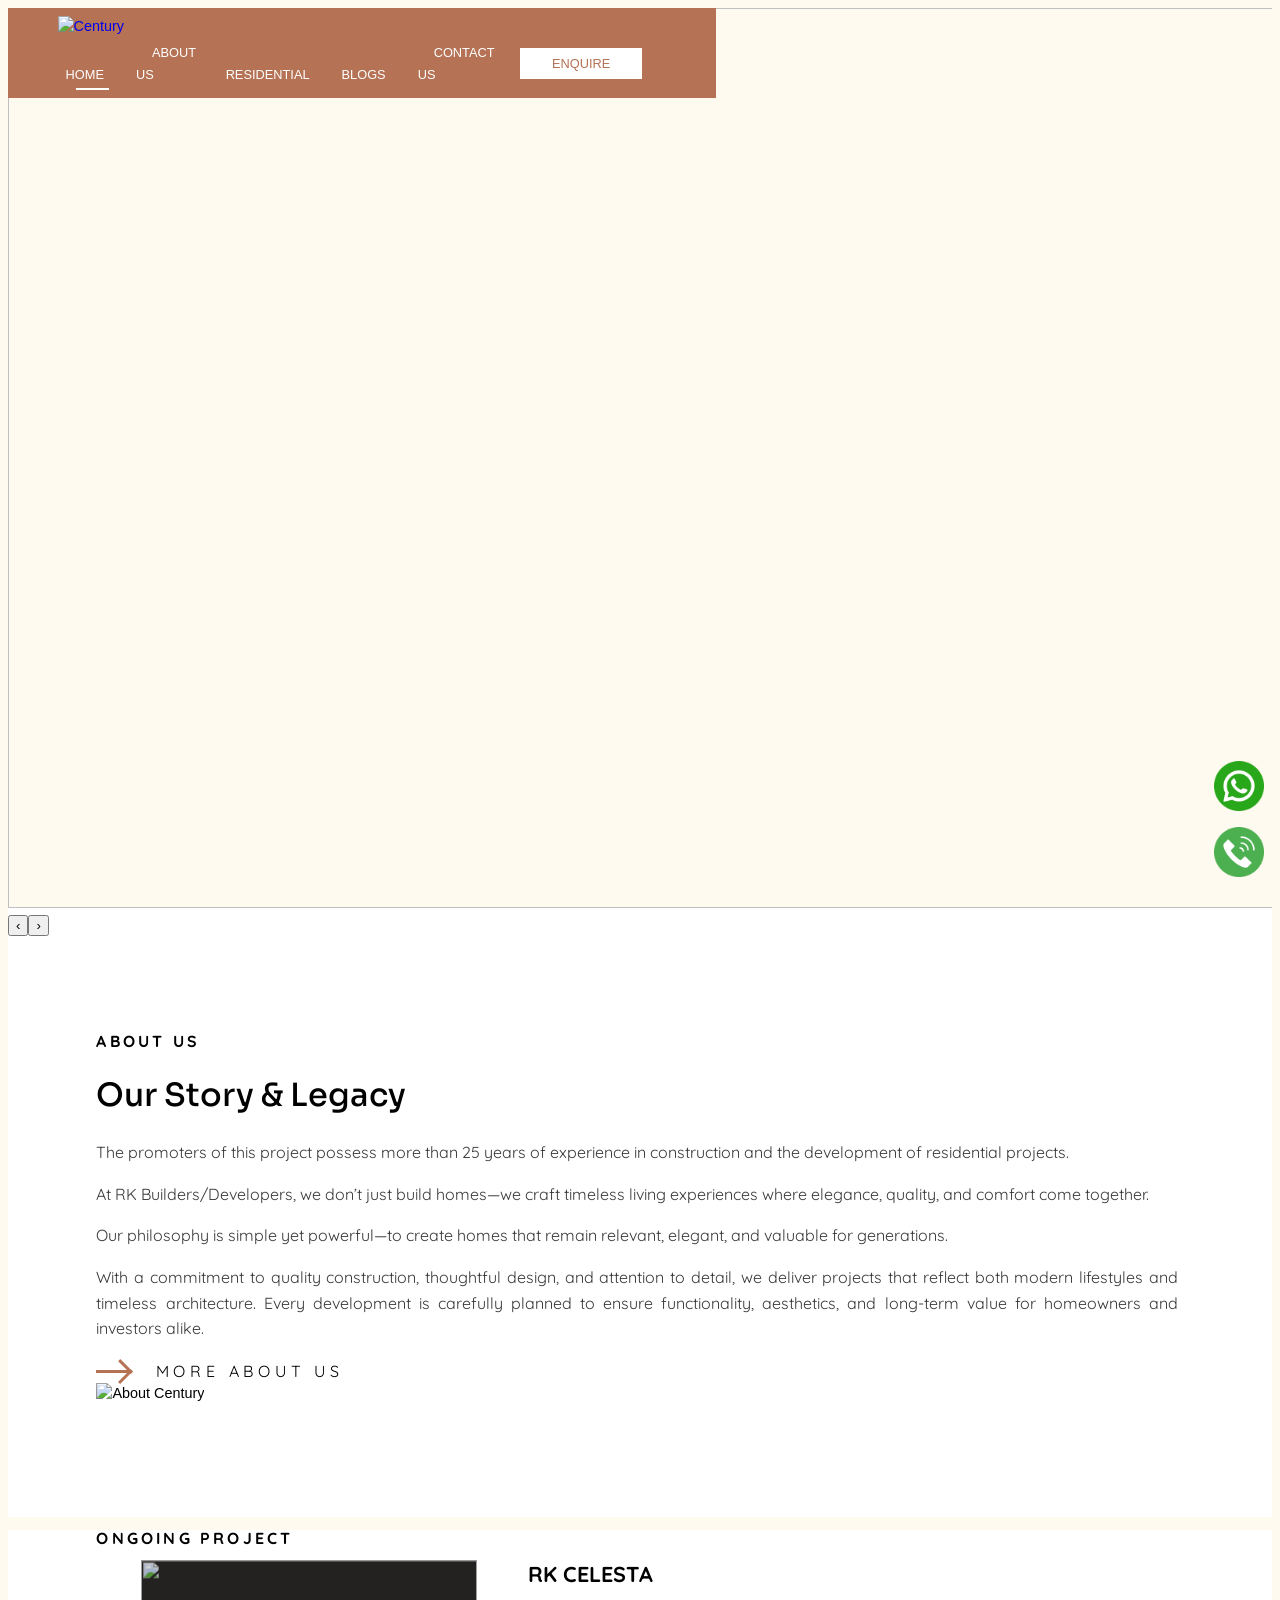
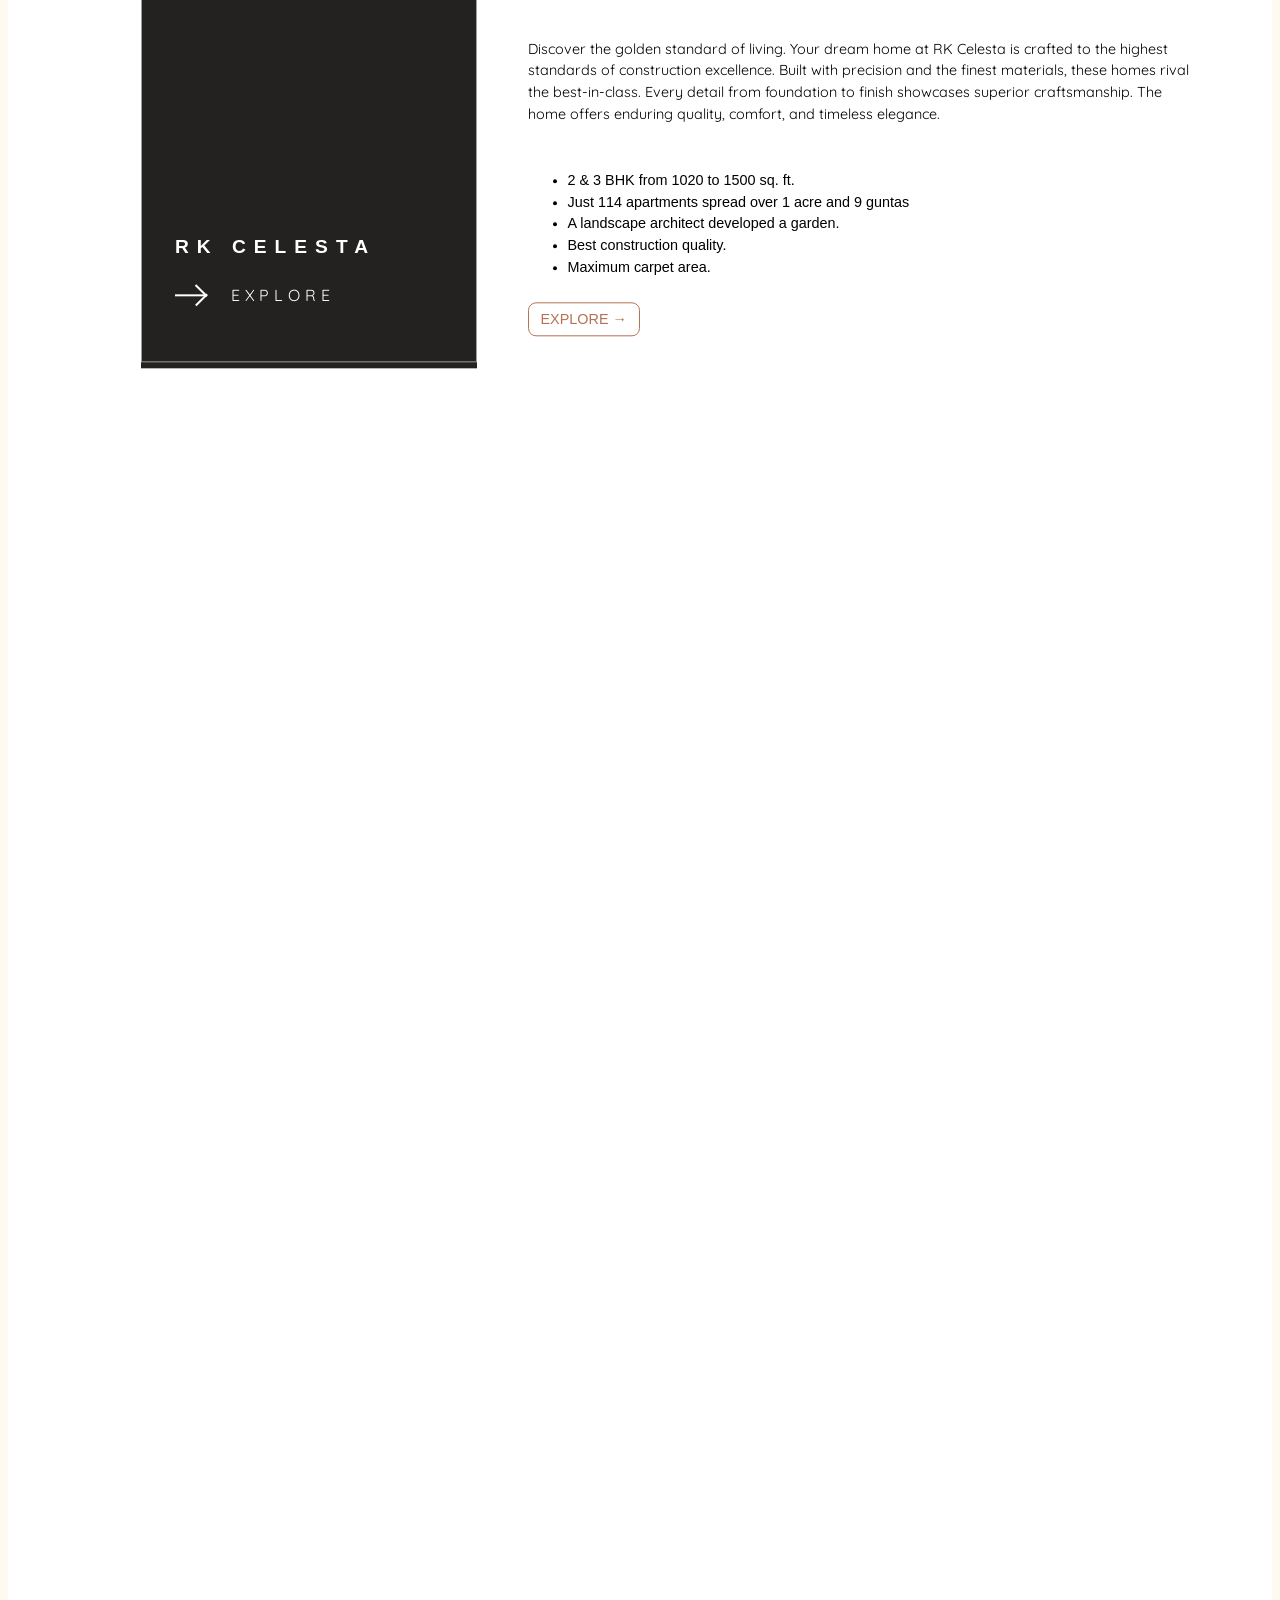
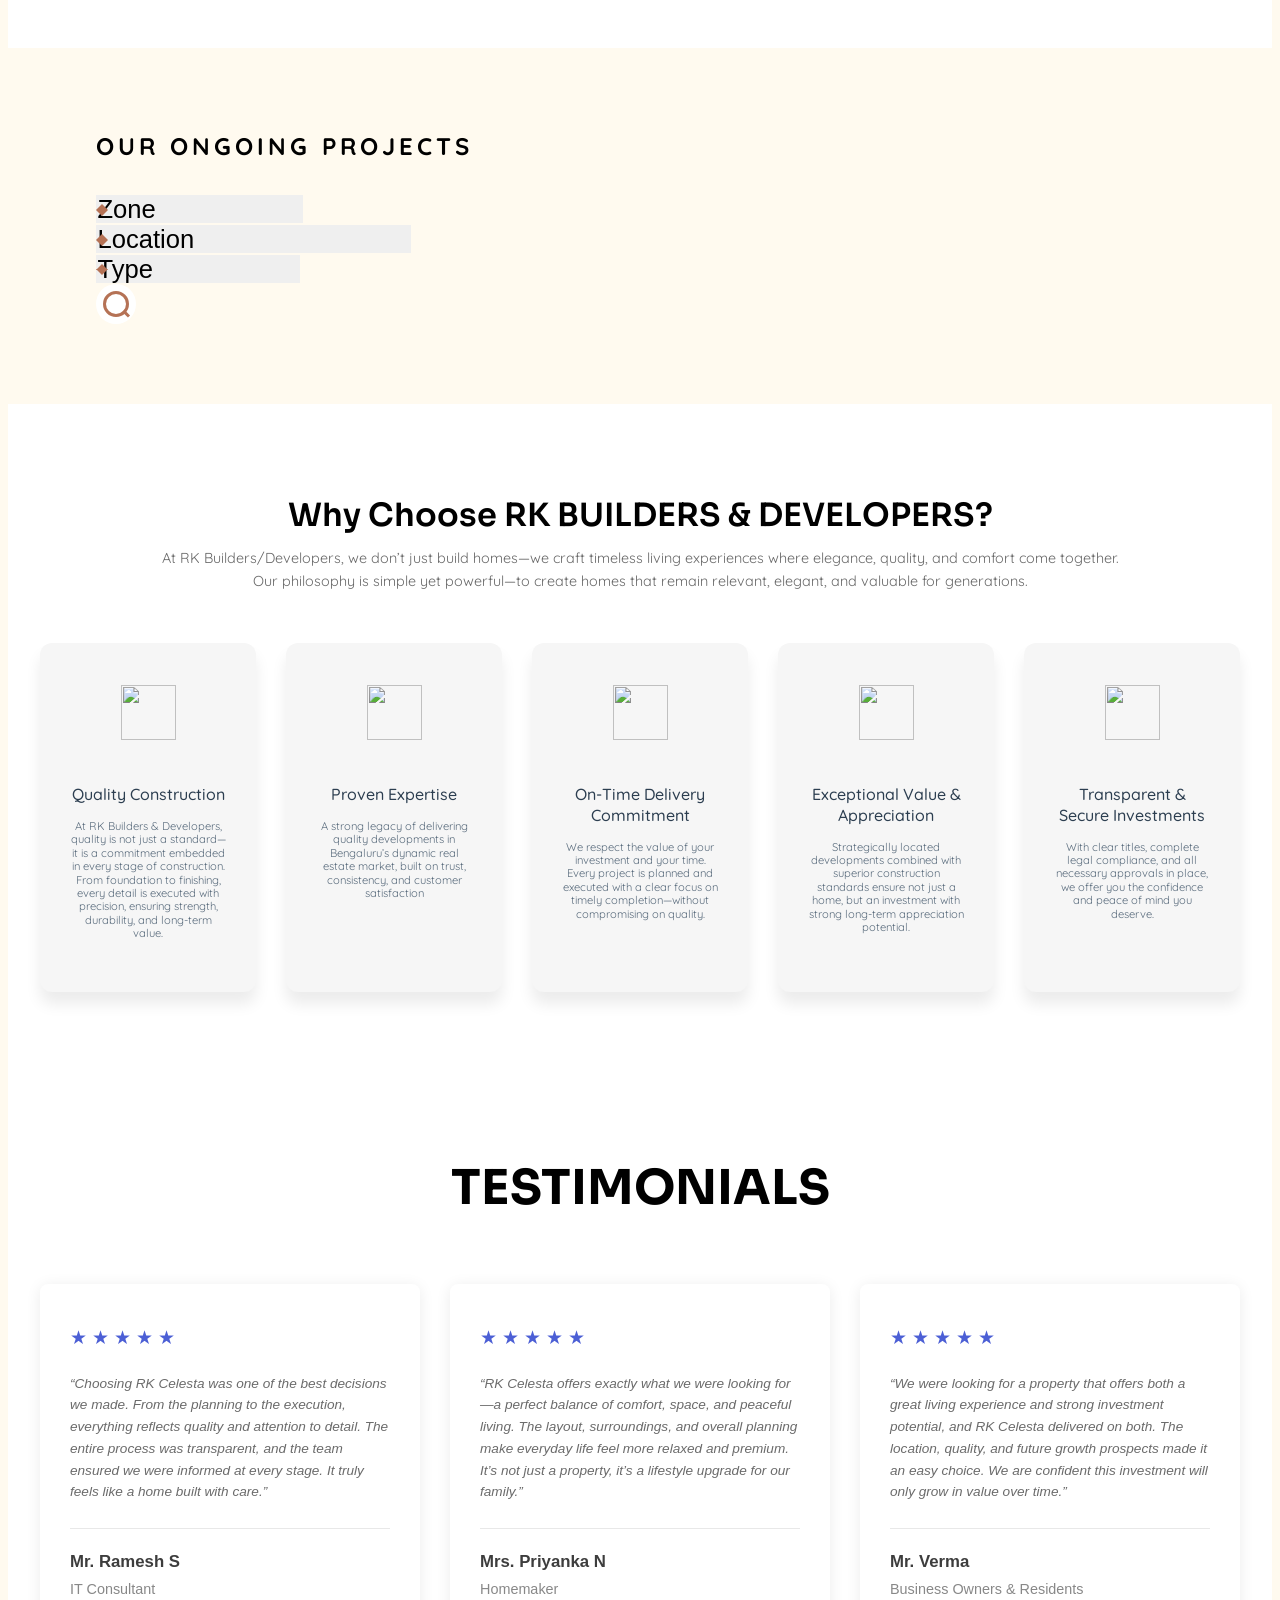
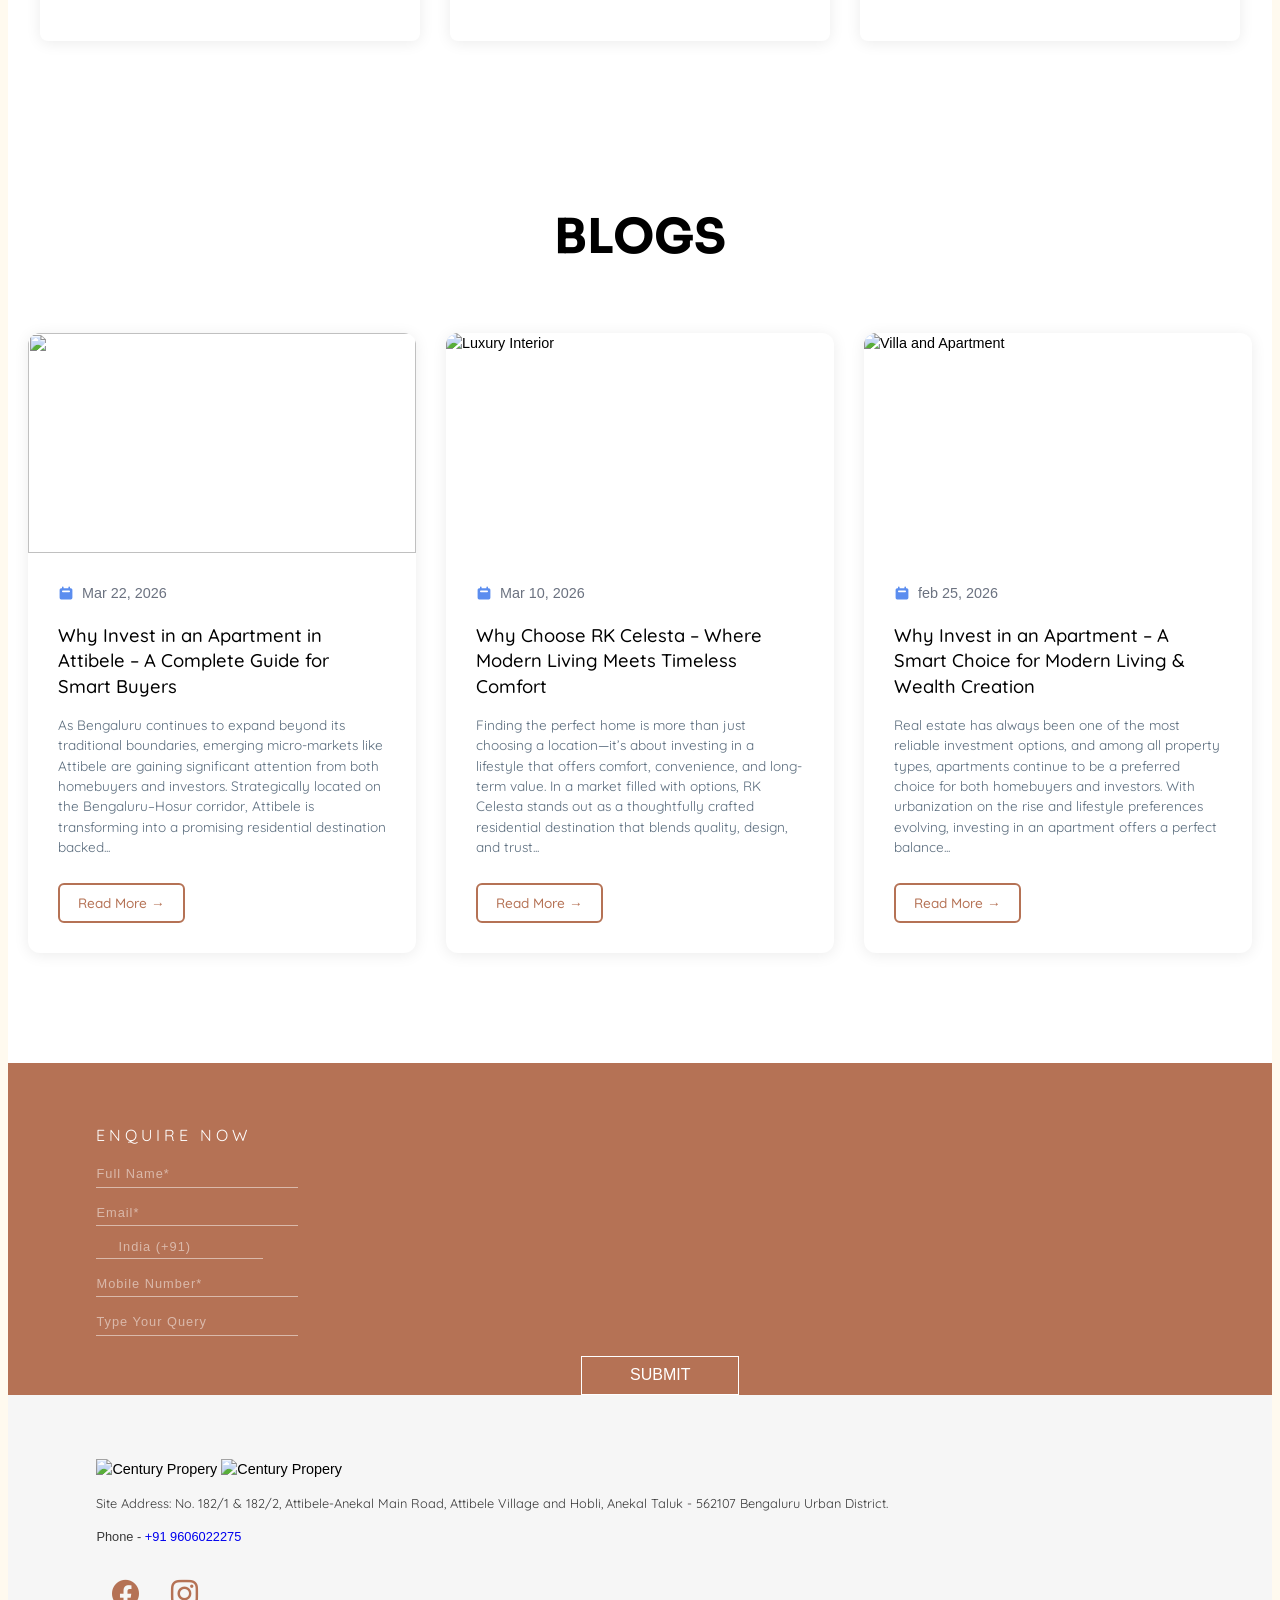
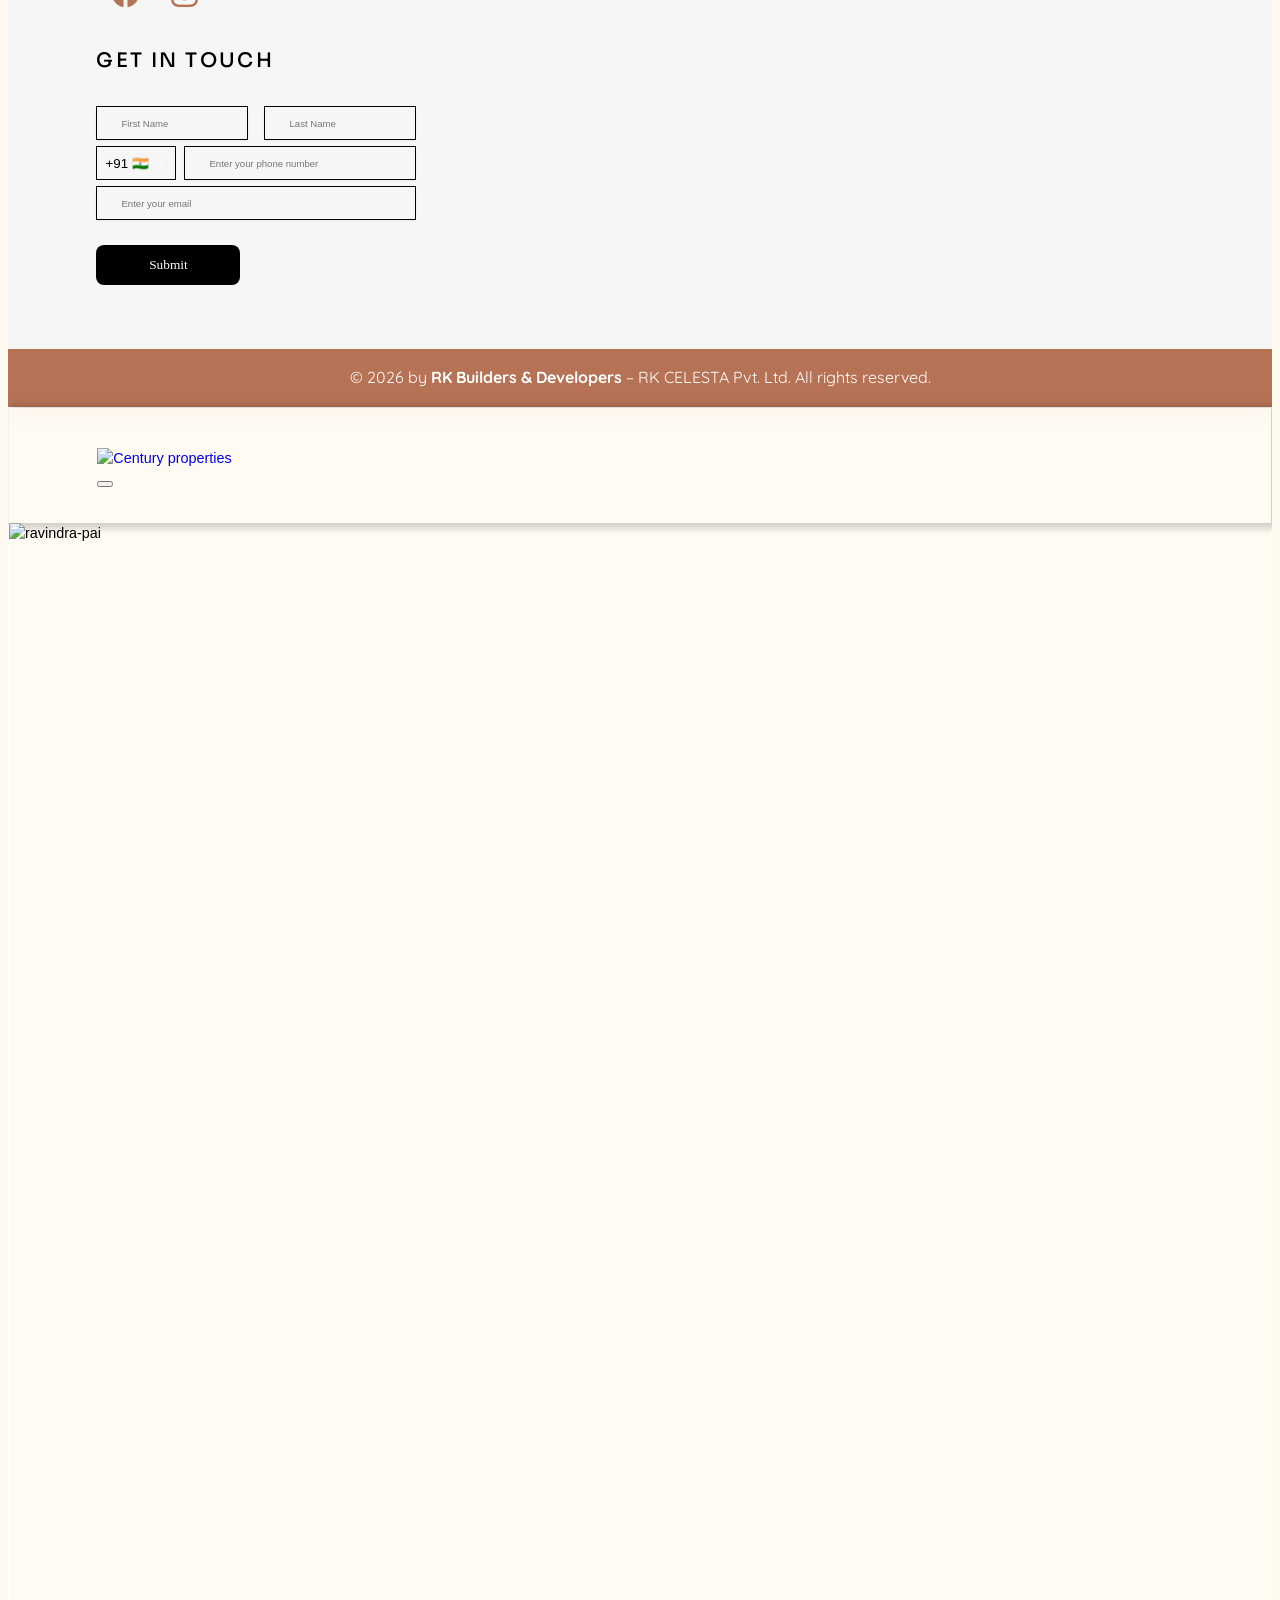
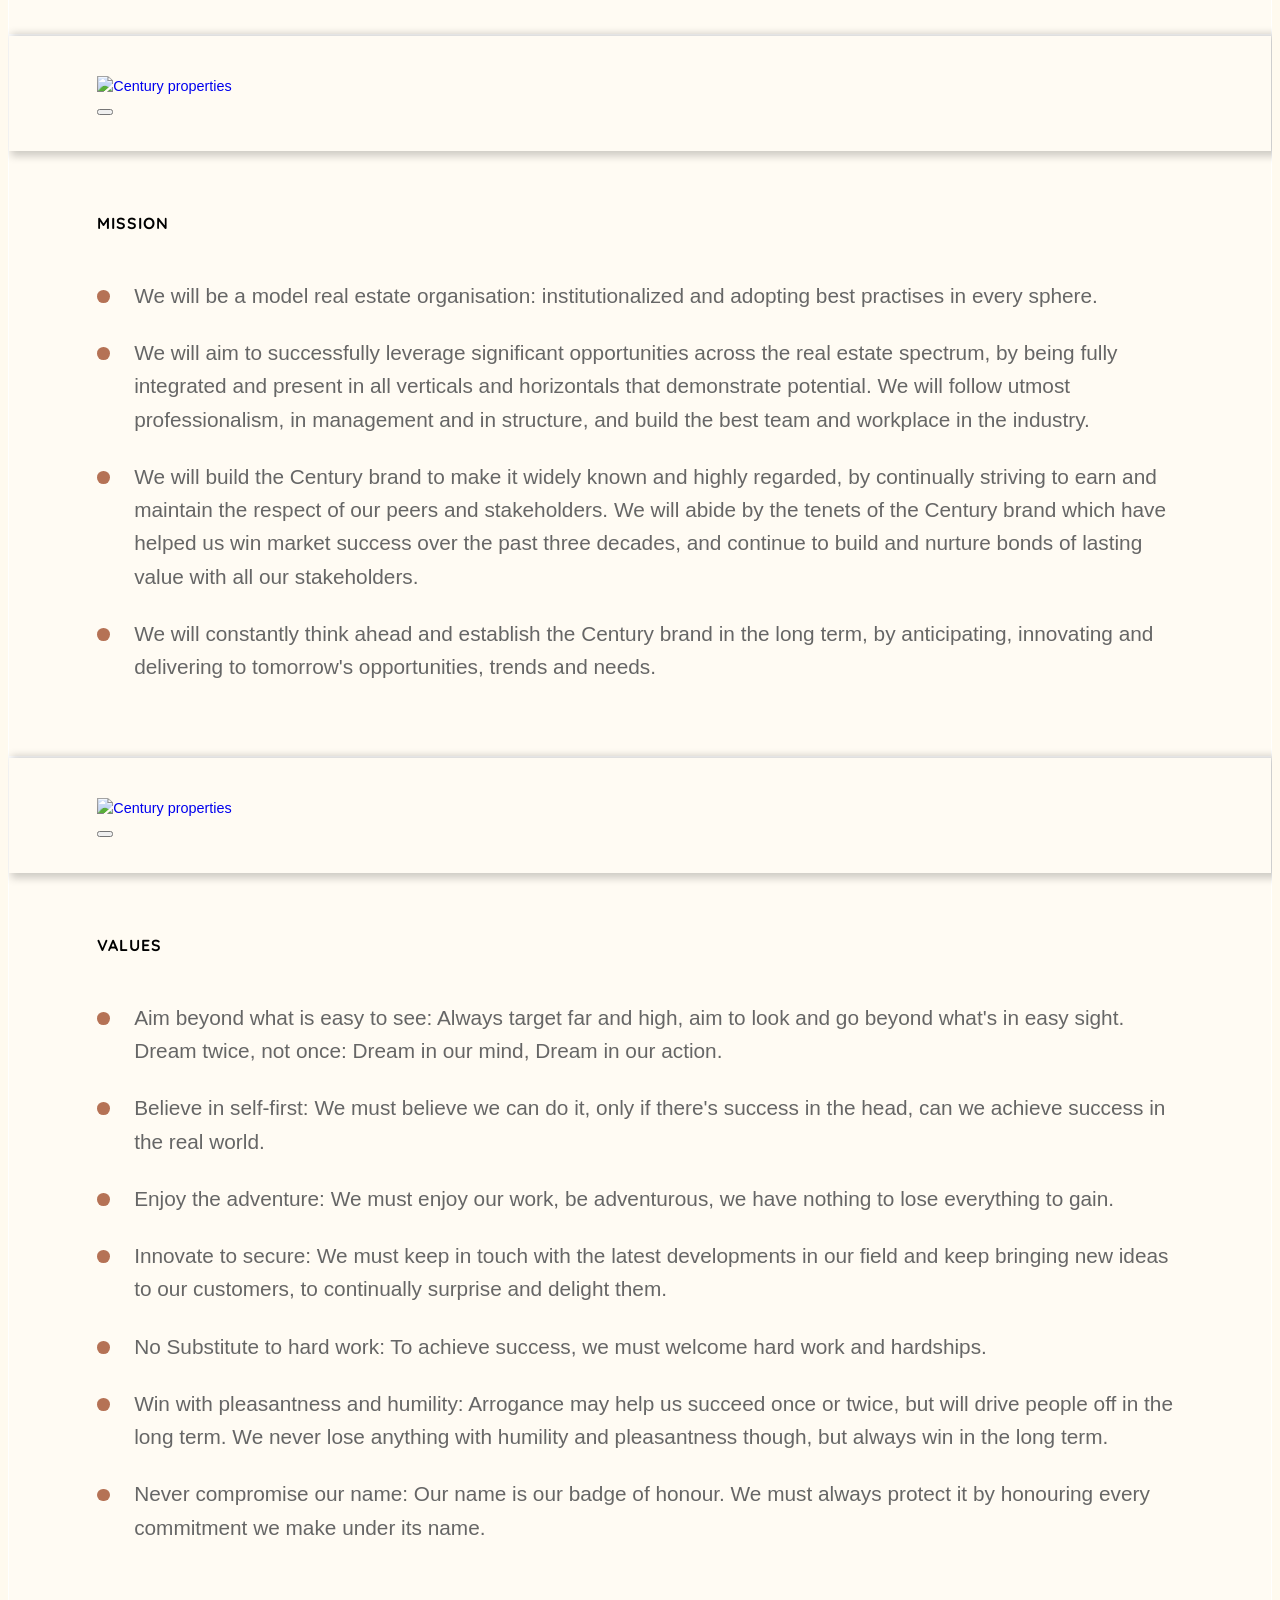
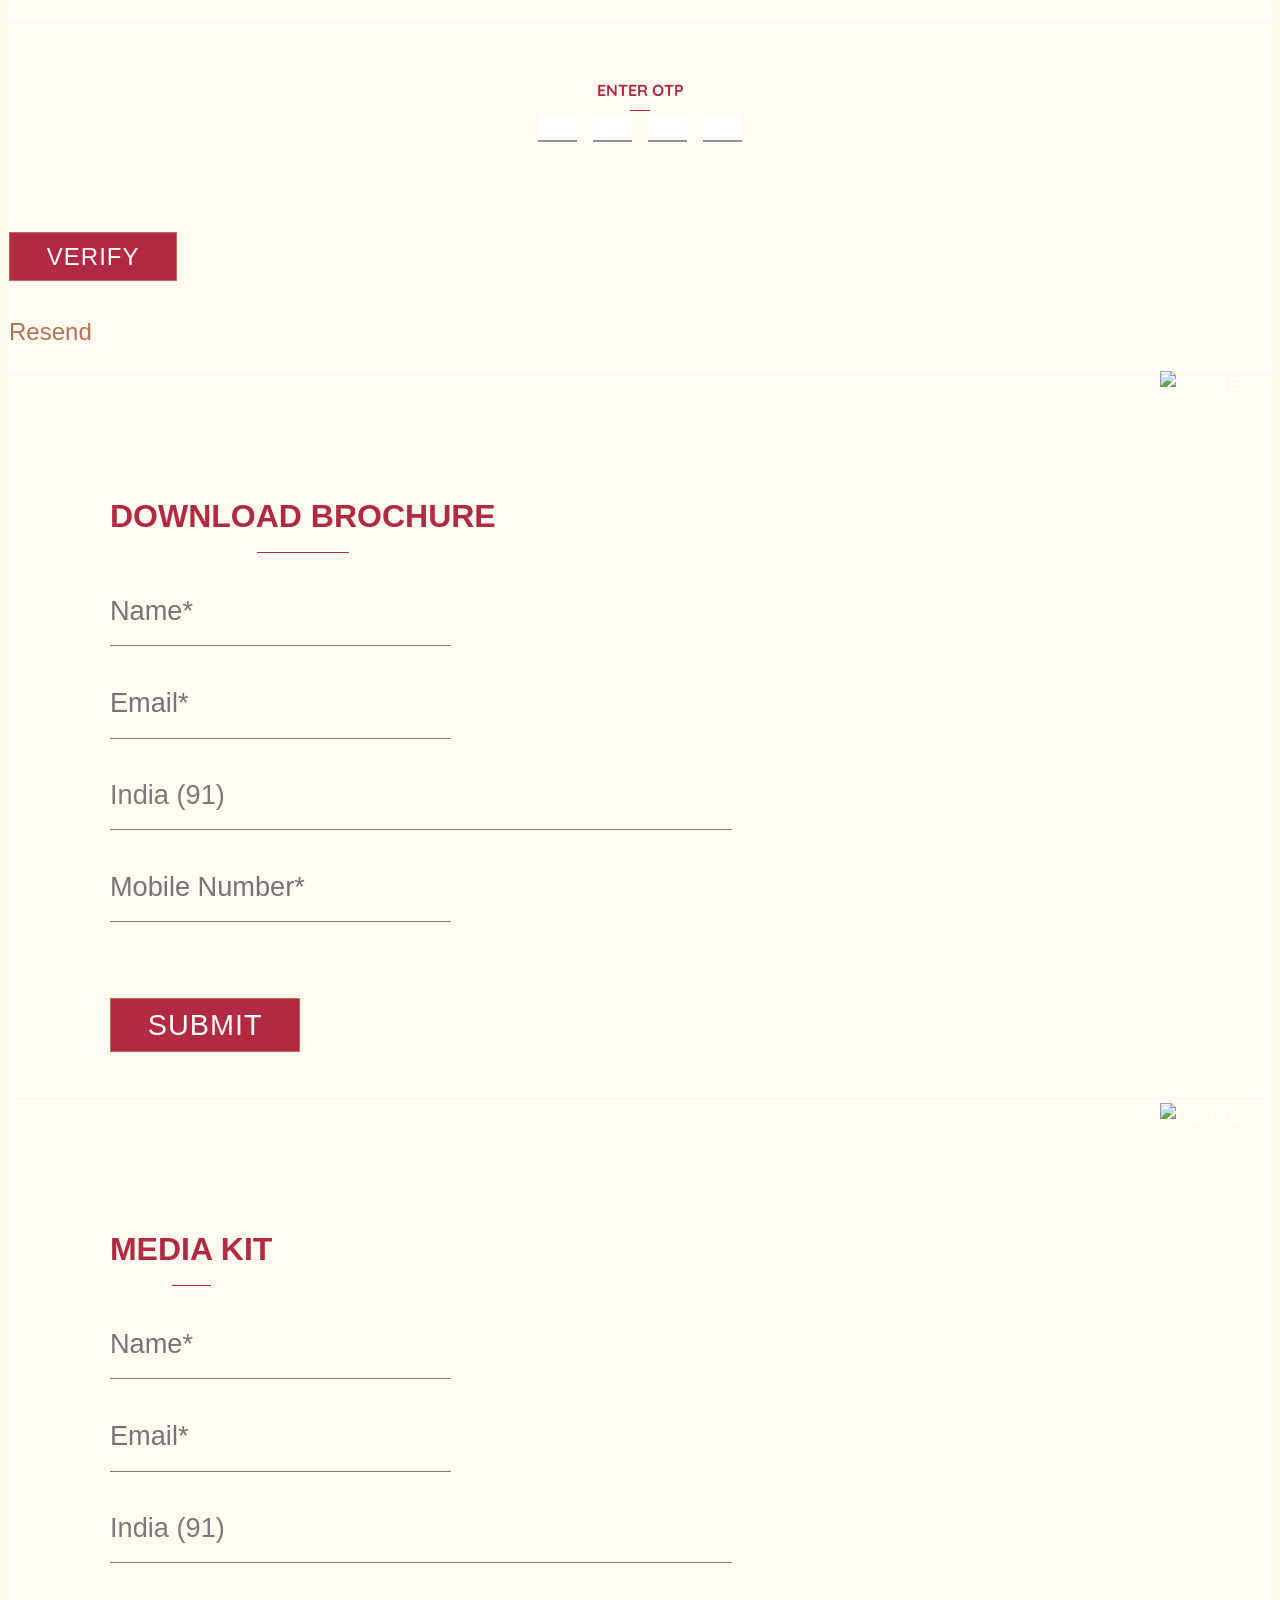
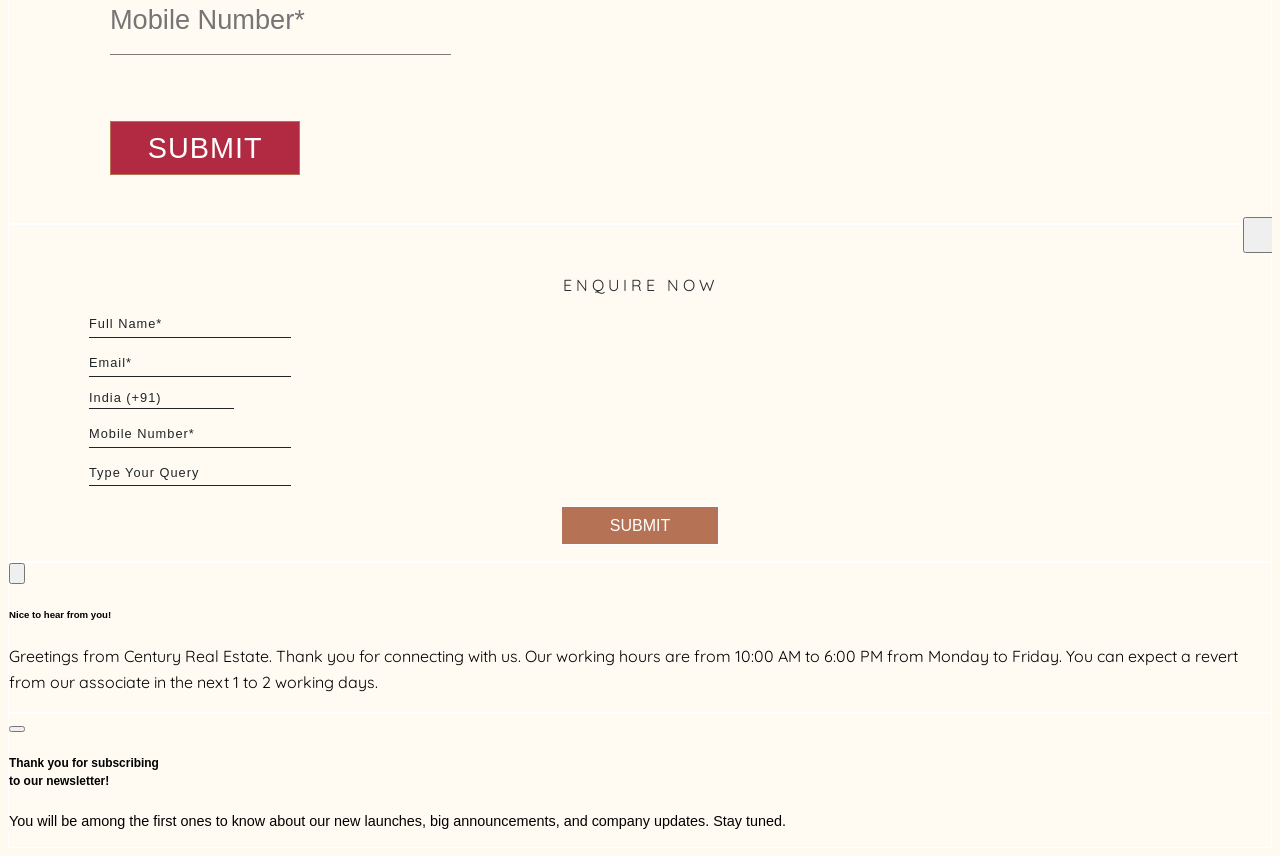
==== commit 2905a288: "Changes completed" ====
--- a/index.html
+++ b/index.html
@@ -221,6 +221,8 @@
                 .features-grid {
                     grid-template-columns: 1fr;
                     gap: 25px;
+                    flex-direction: column;
+                    padding: 0 1rem;
                 }
     
                 .feature-card {
@@ -243,6 +245,7 @@
 
                 .feature-card {
                     padding: 30px 20px;
+                    width: 100%;
                 }
 
                 .feature-number {
@@ -1666,7 +1669,7 @@
                     <div class="col-12 col-sm-12 col-md-3">
                         <div class="footer__top__social">
                             <ul class="social-icons">
-                                <li><a href="" target="_blank">
+                                <li><a href="Site Address" target="_blank">
                                     <i class="bi bi-facebook"></i>
                                 </a></li>
                             
@@ -1675,9 +1678,9 @@
                                 </a></li>
                             
                             
-                                <li><a href="" target="_blank">
+                                <!-- <li><a href="" target="_blank">
                                     <i class="bi bi-linkedin"></i>
-                                </a></li>
+                                </a></li> -->
                             </ul>
                             
                         </div>
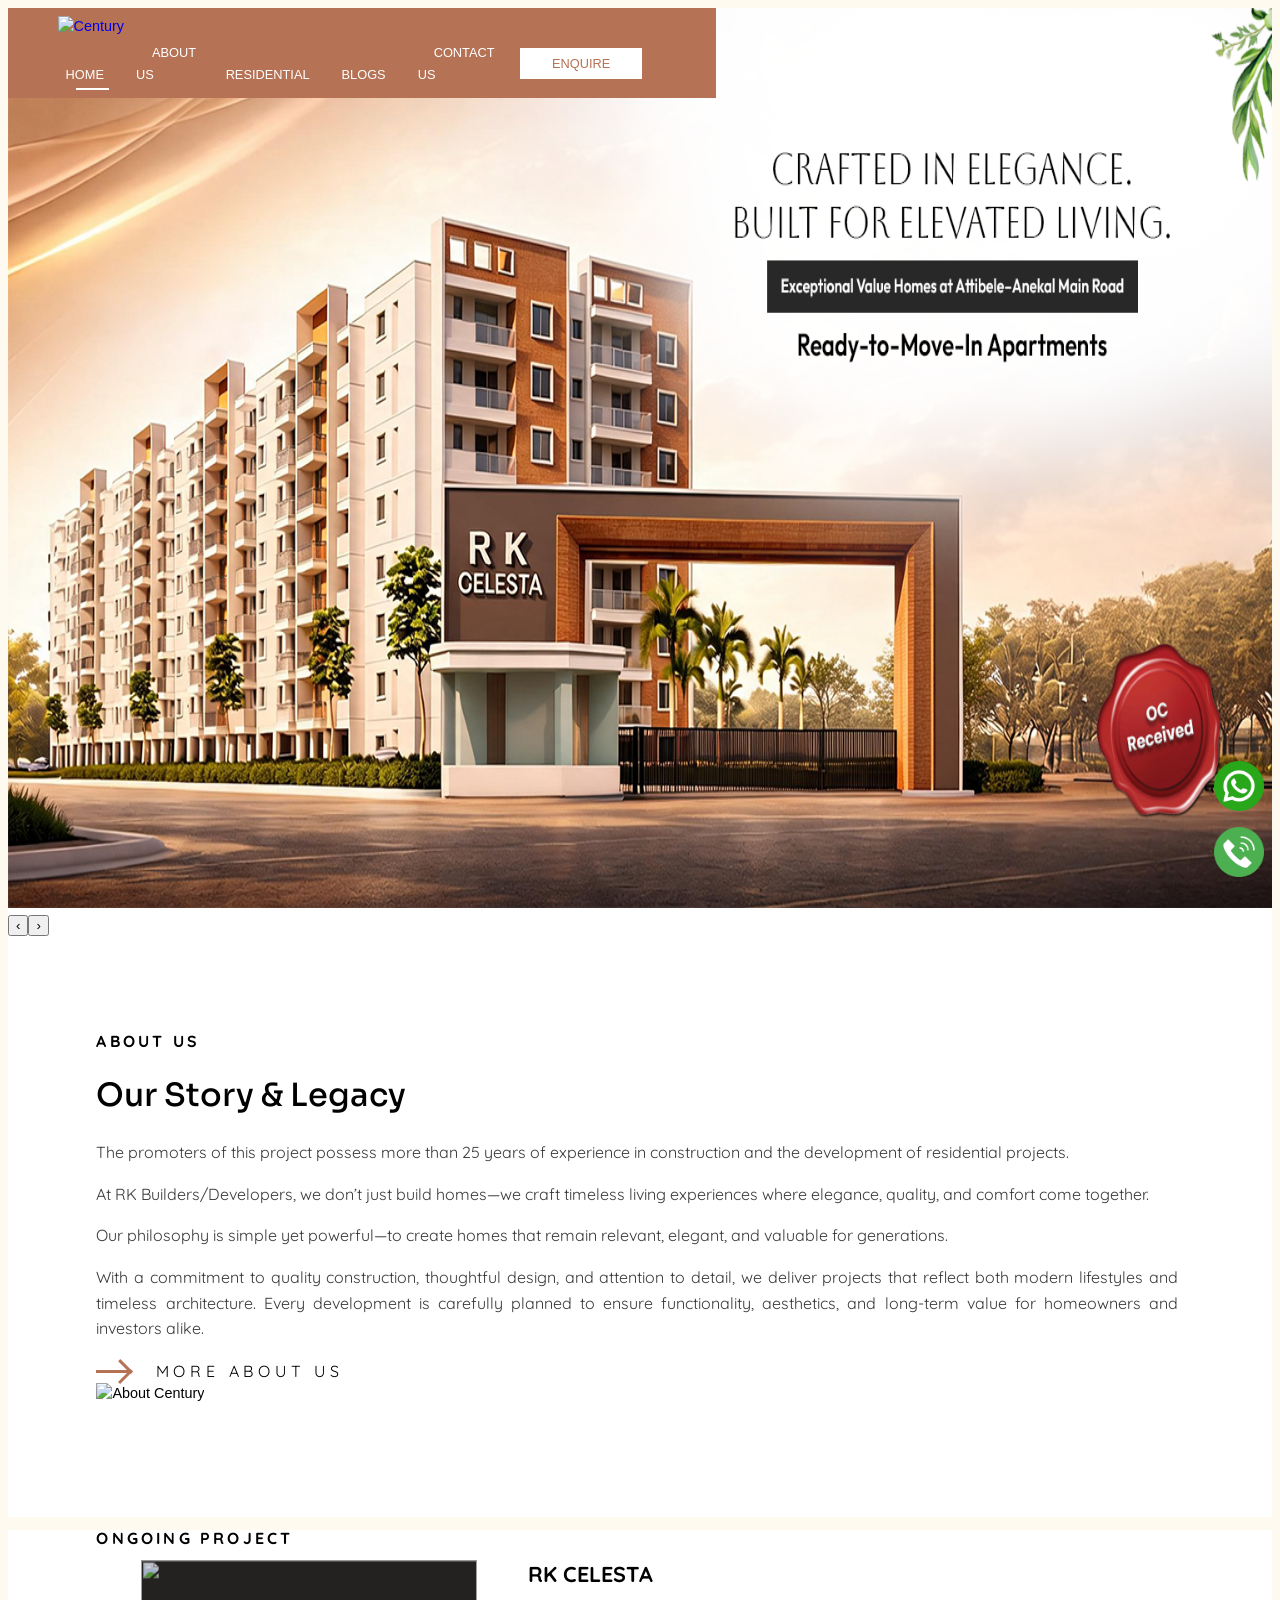
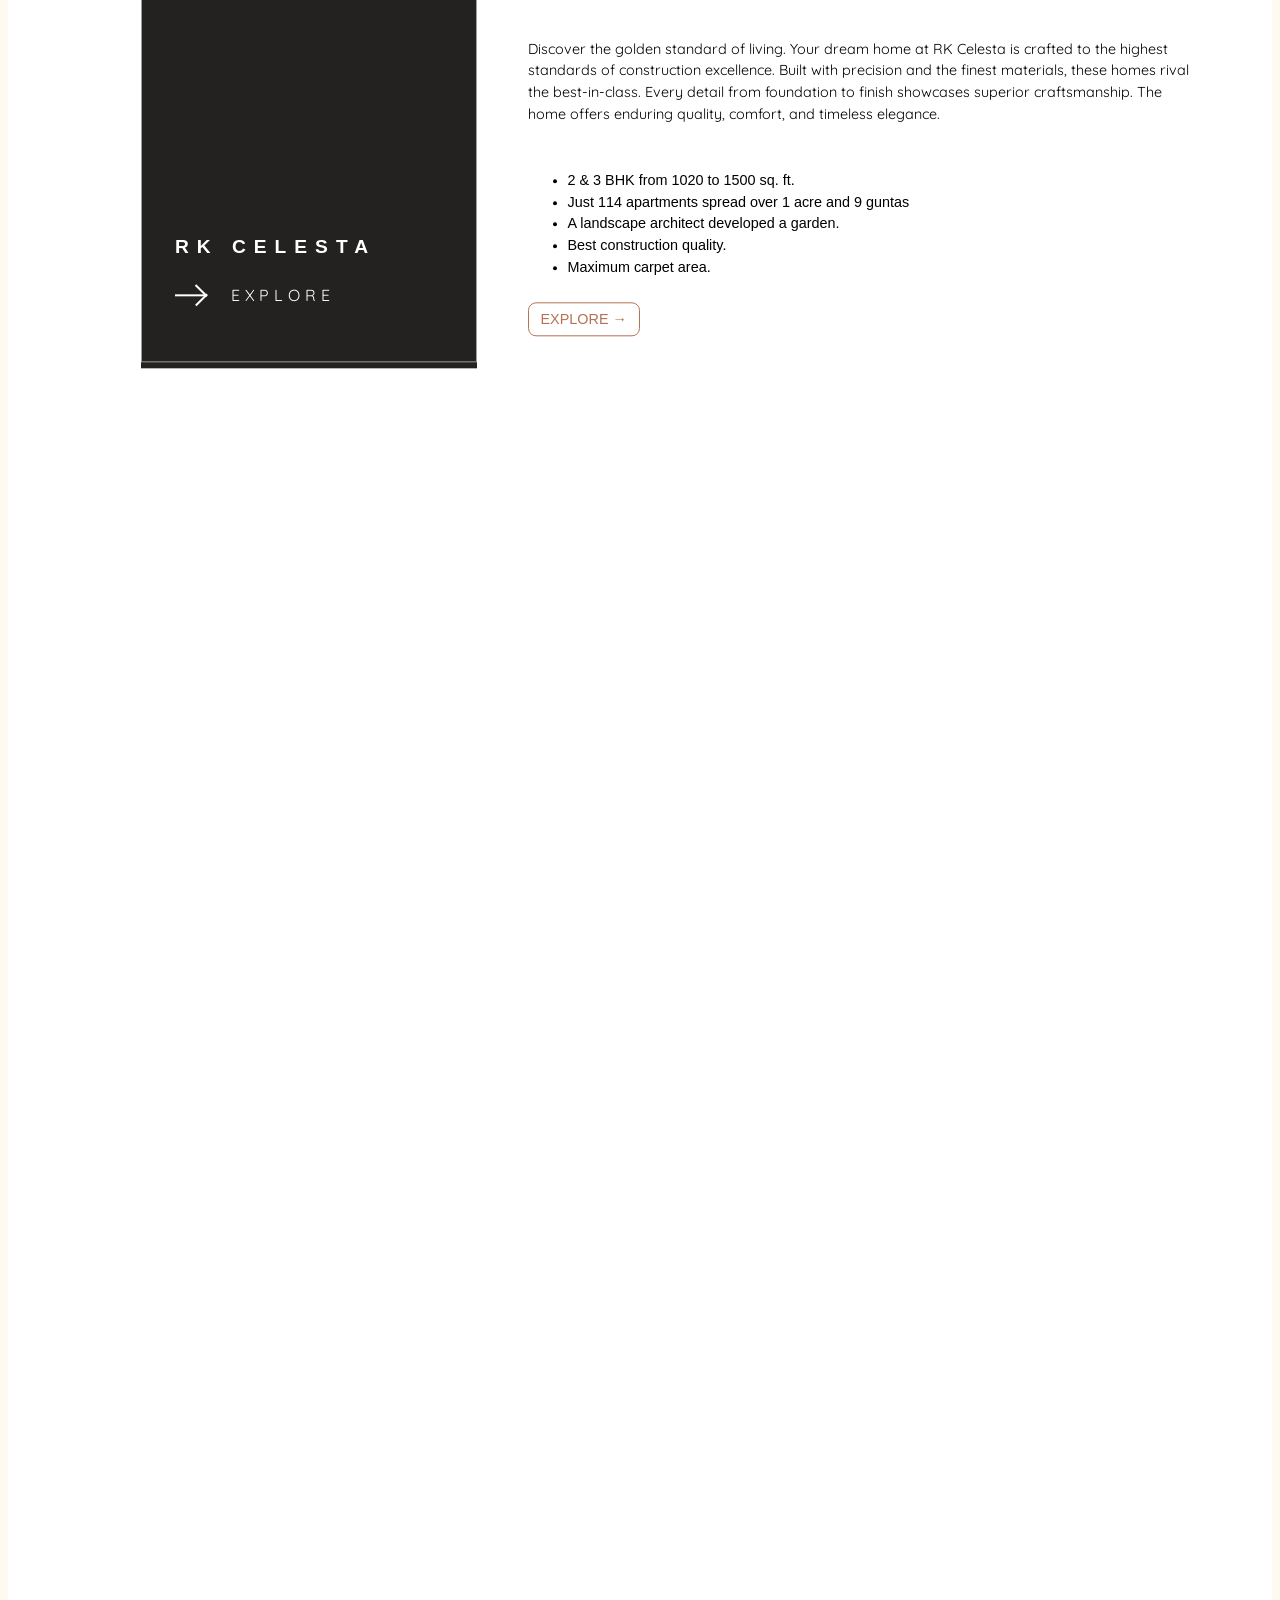
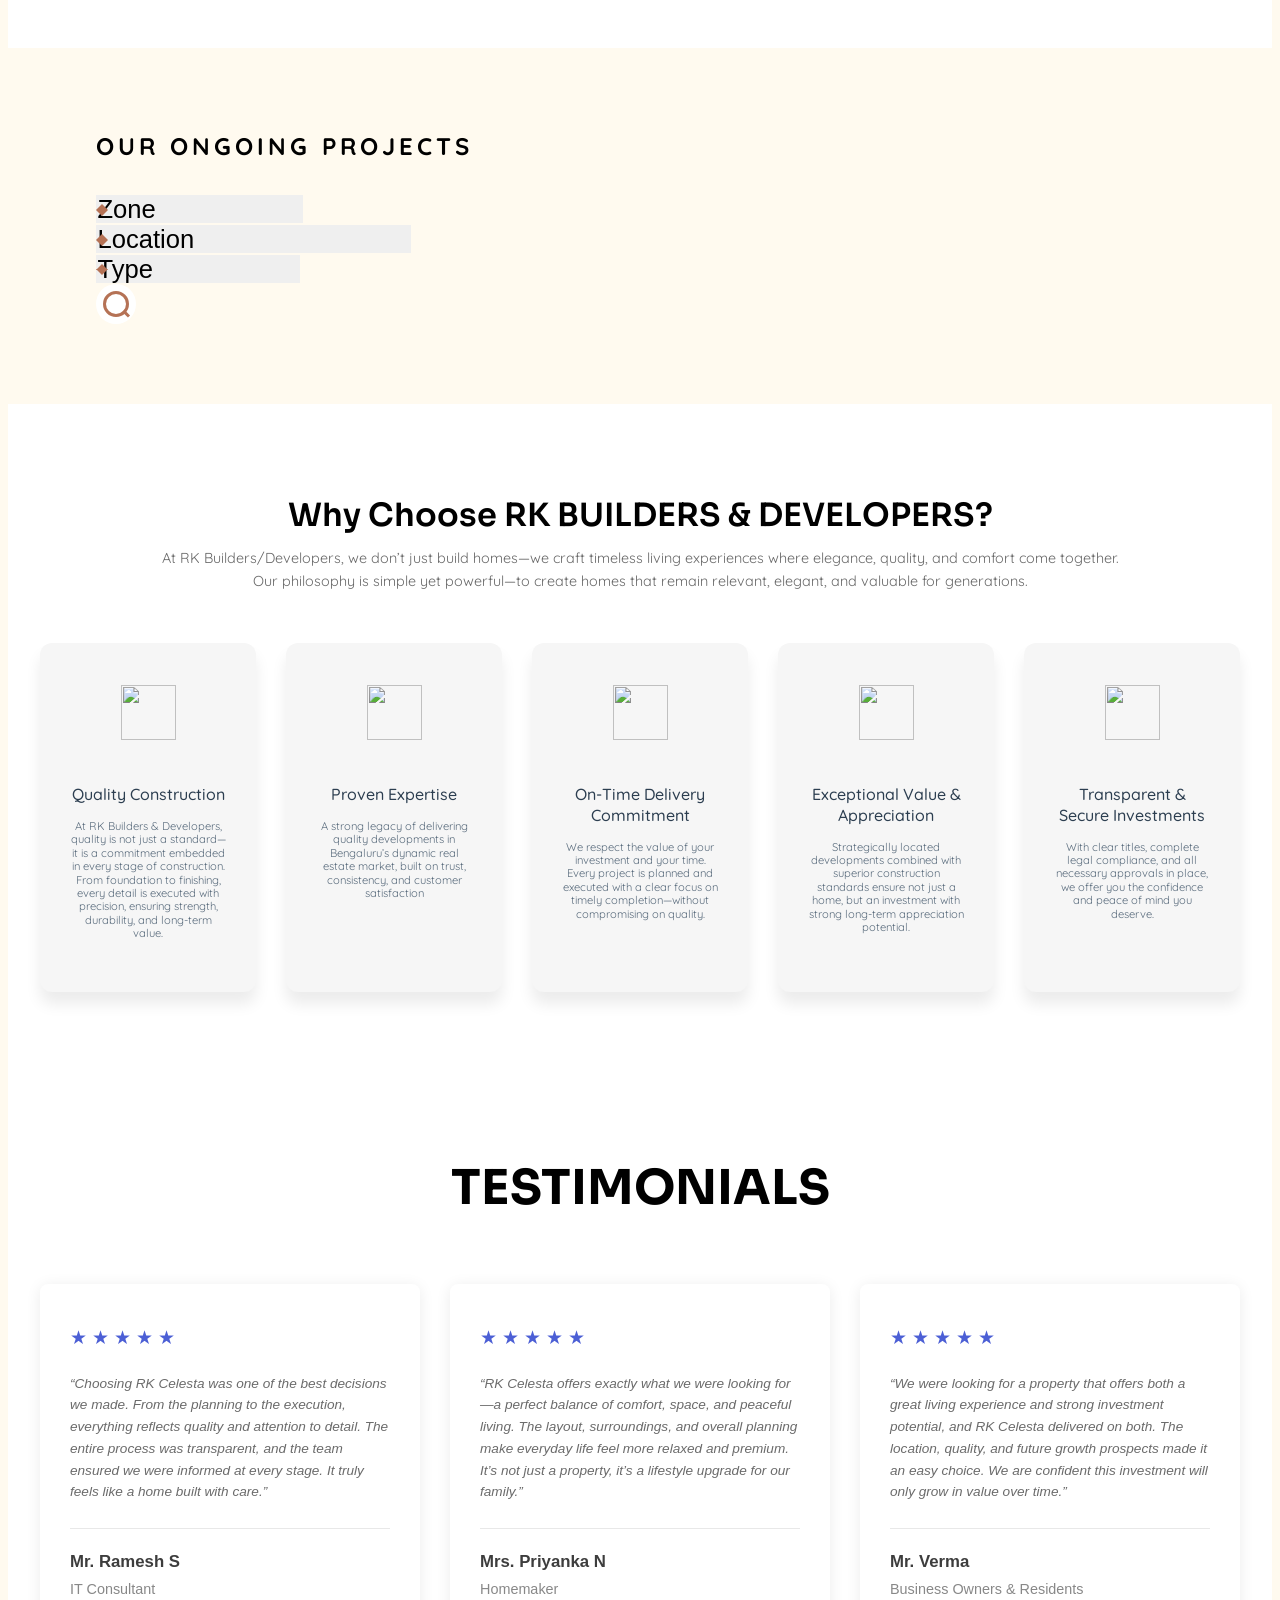
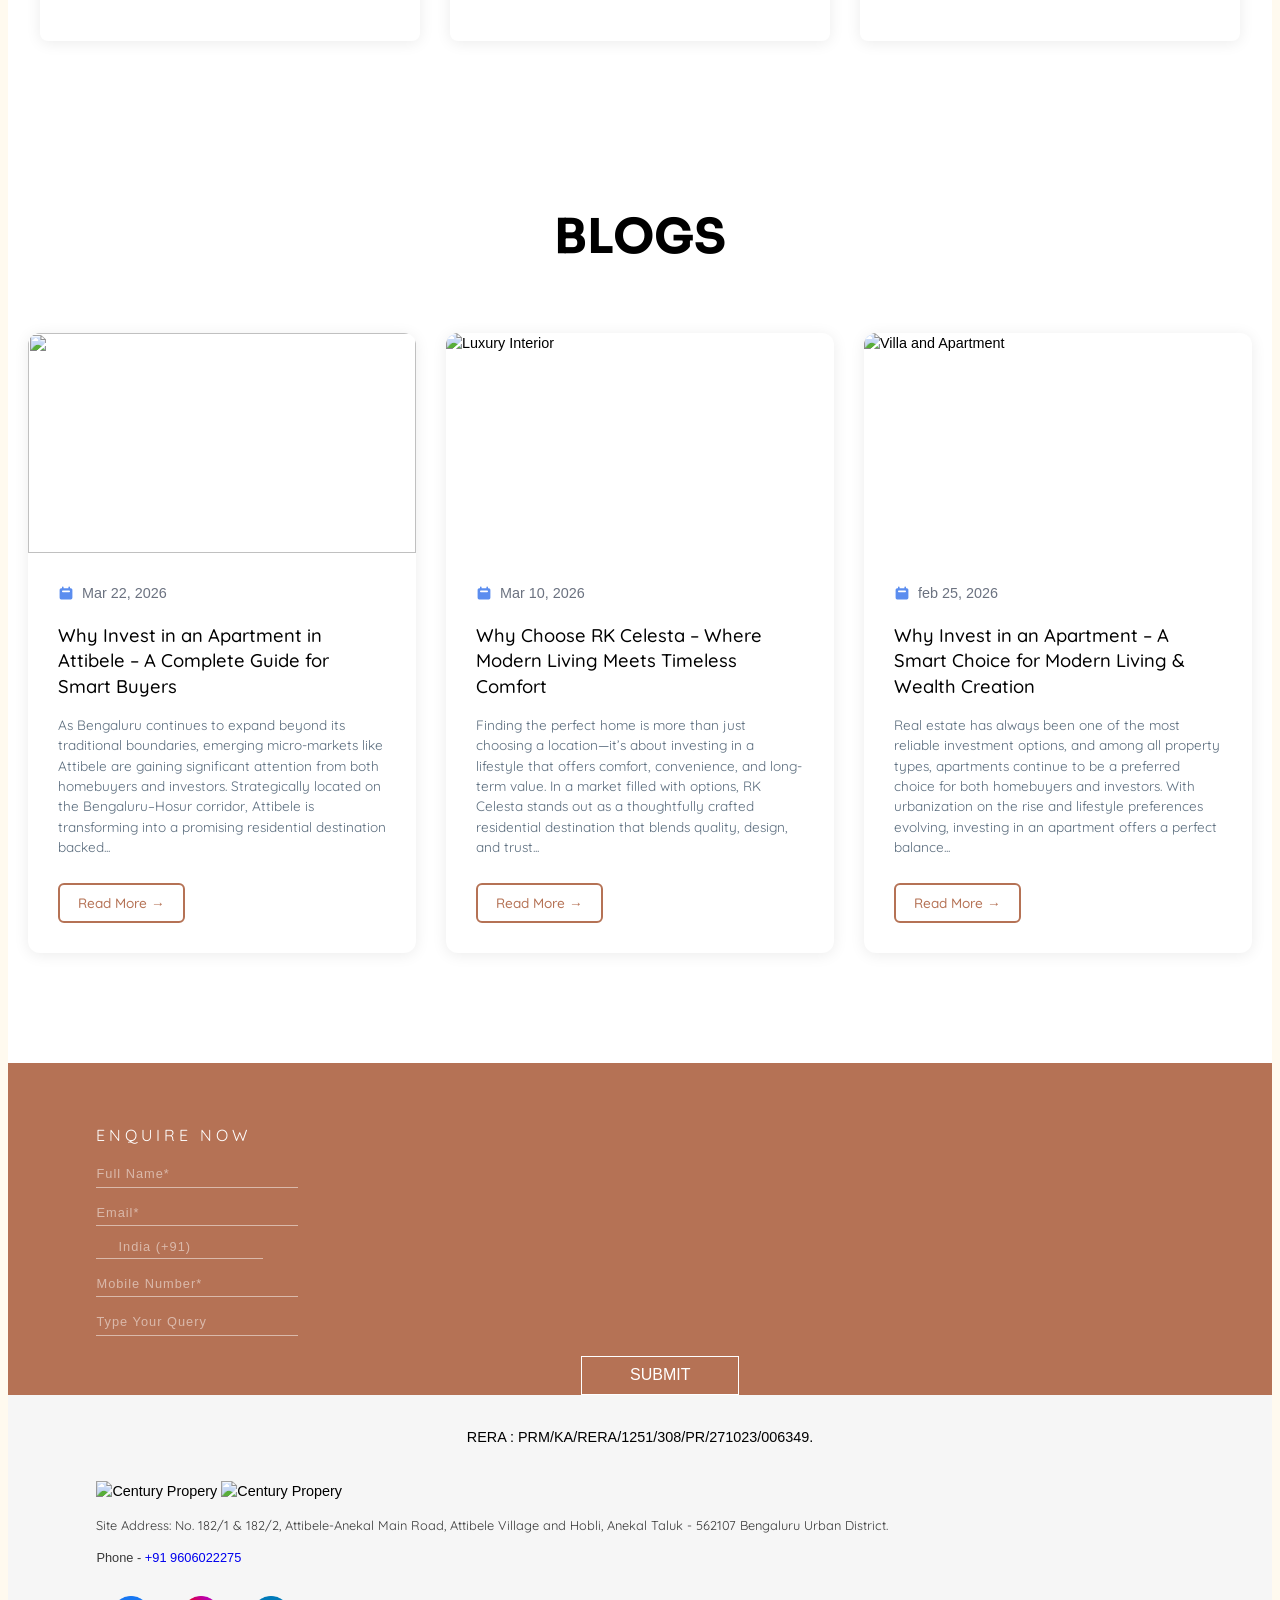
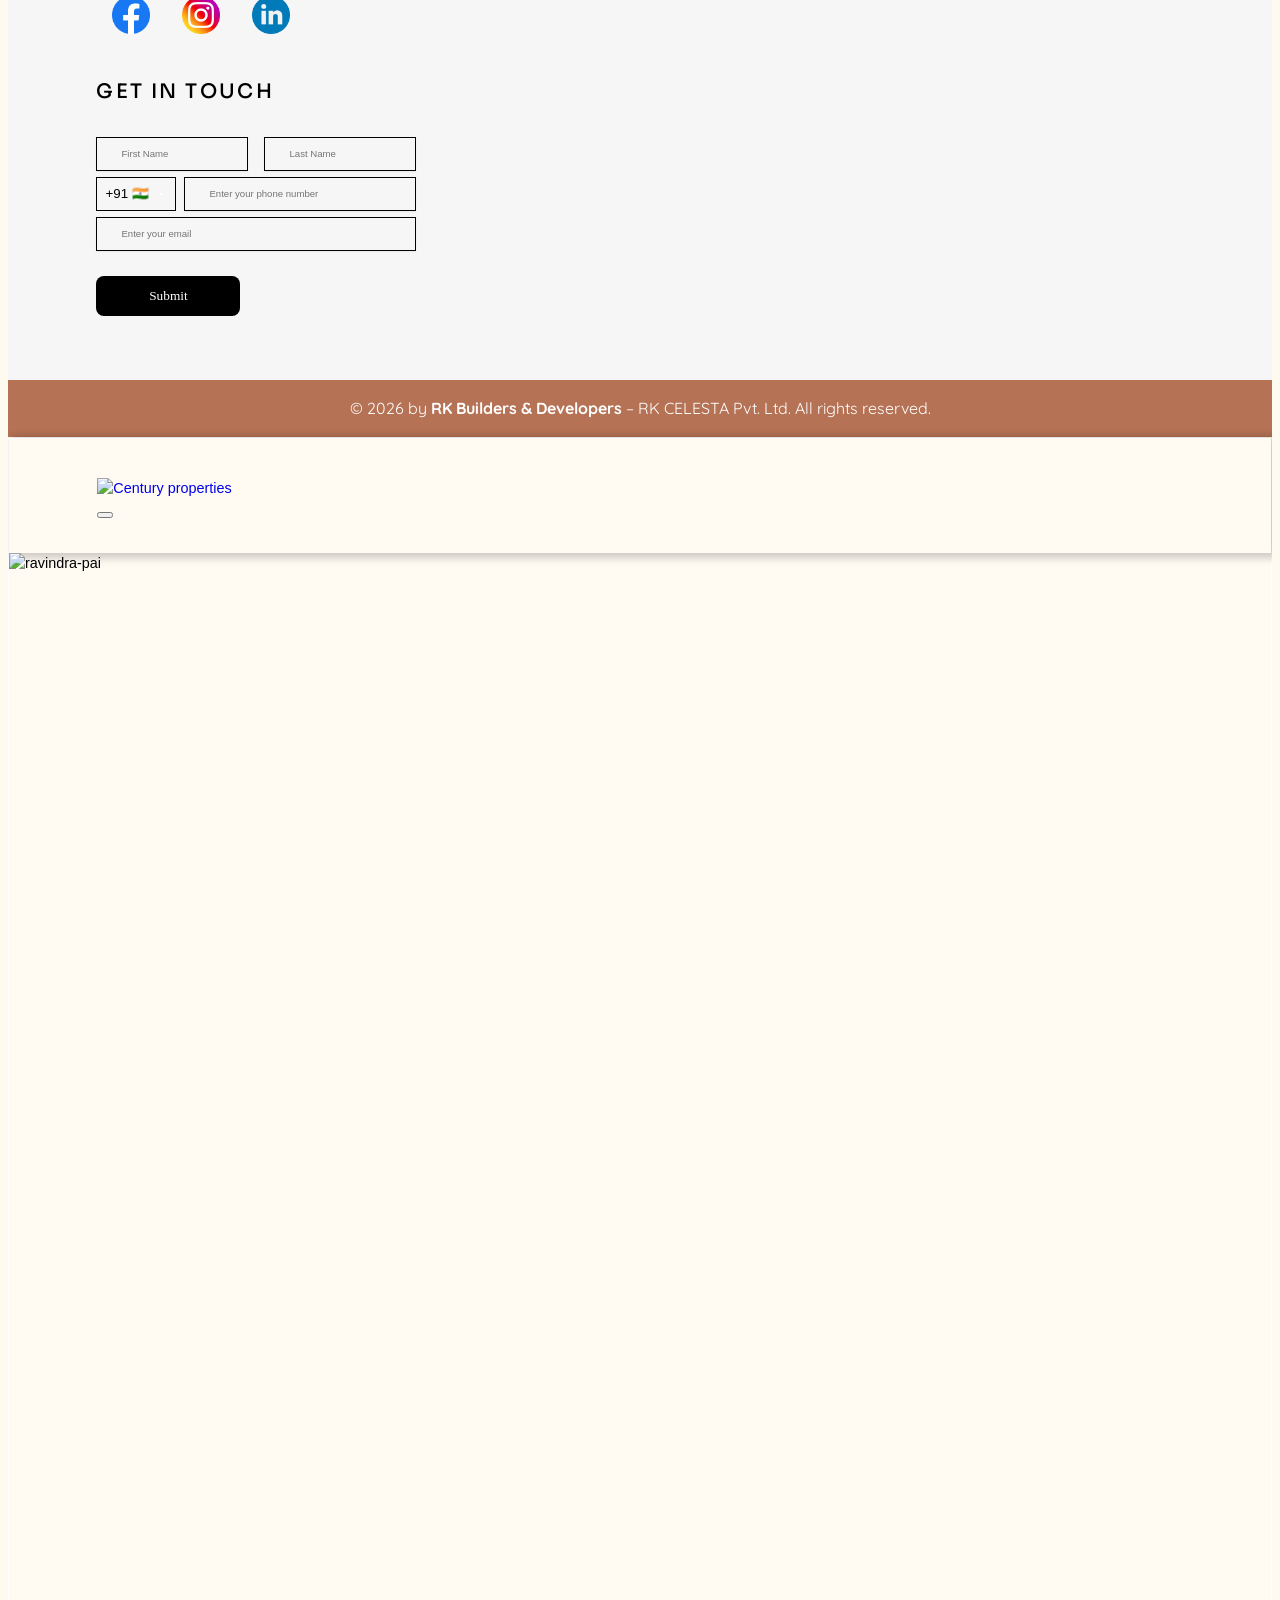
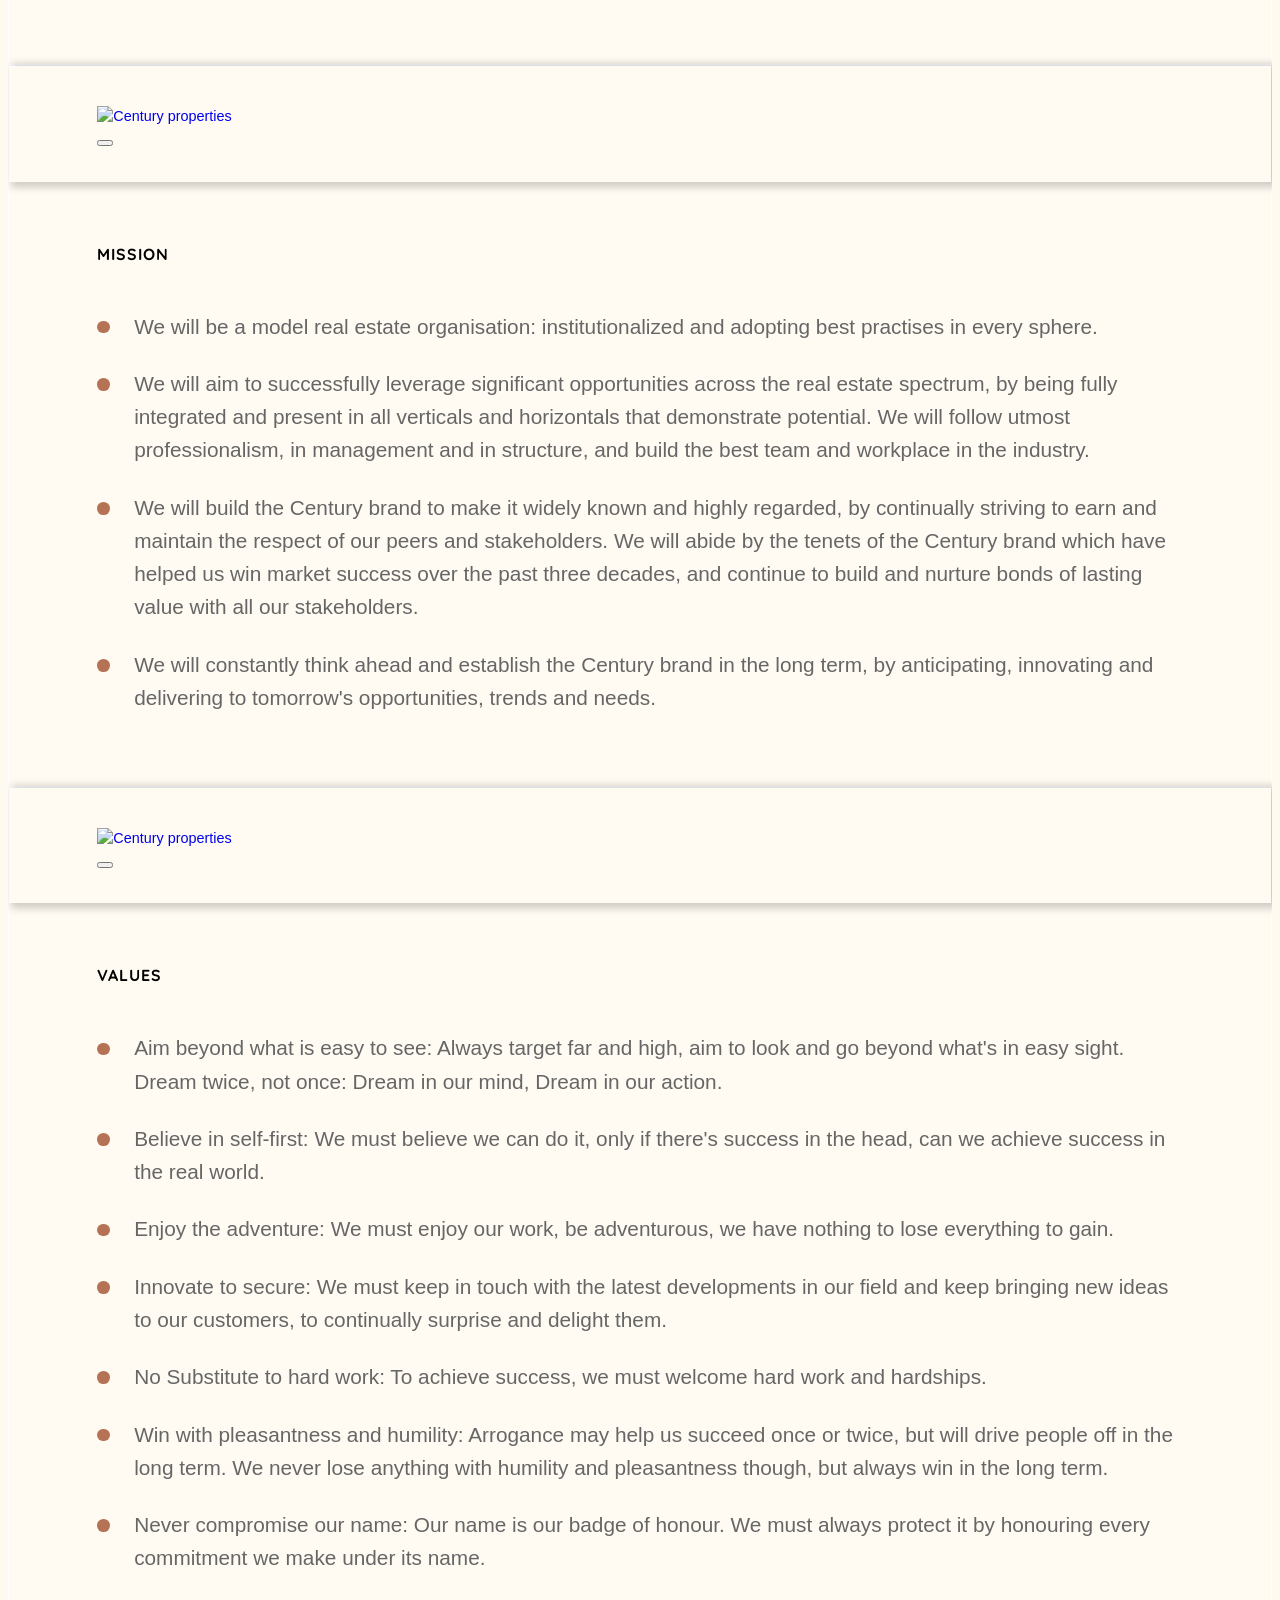
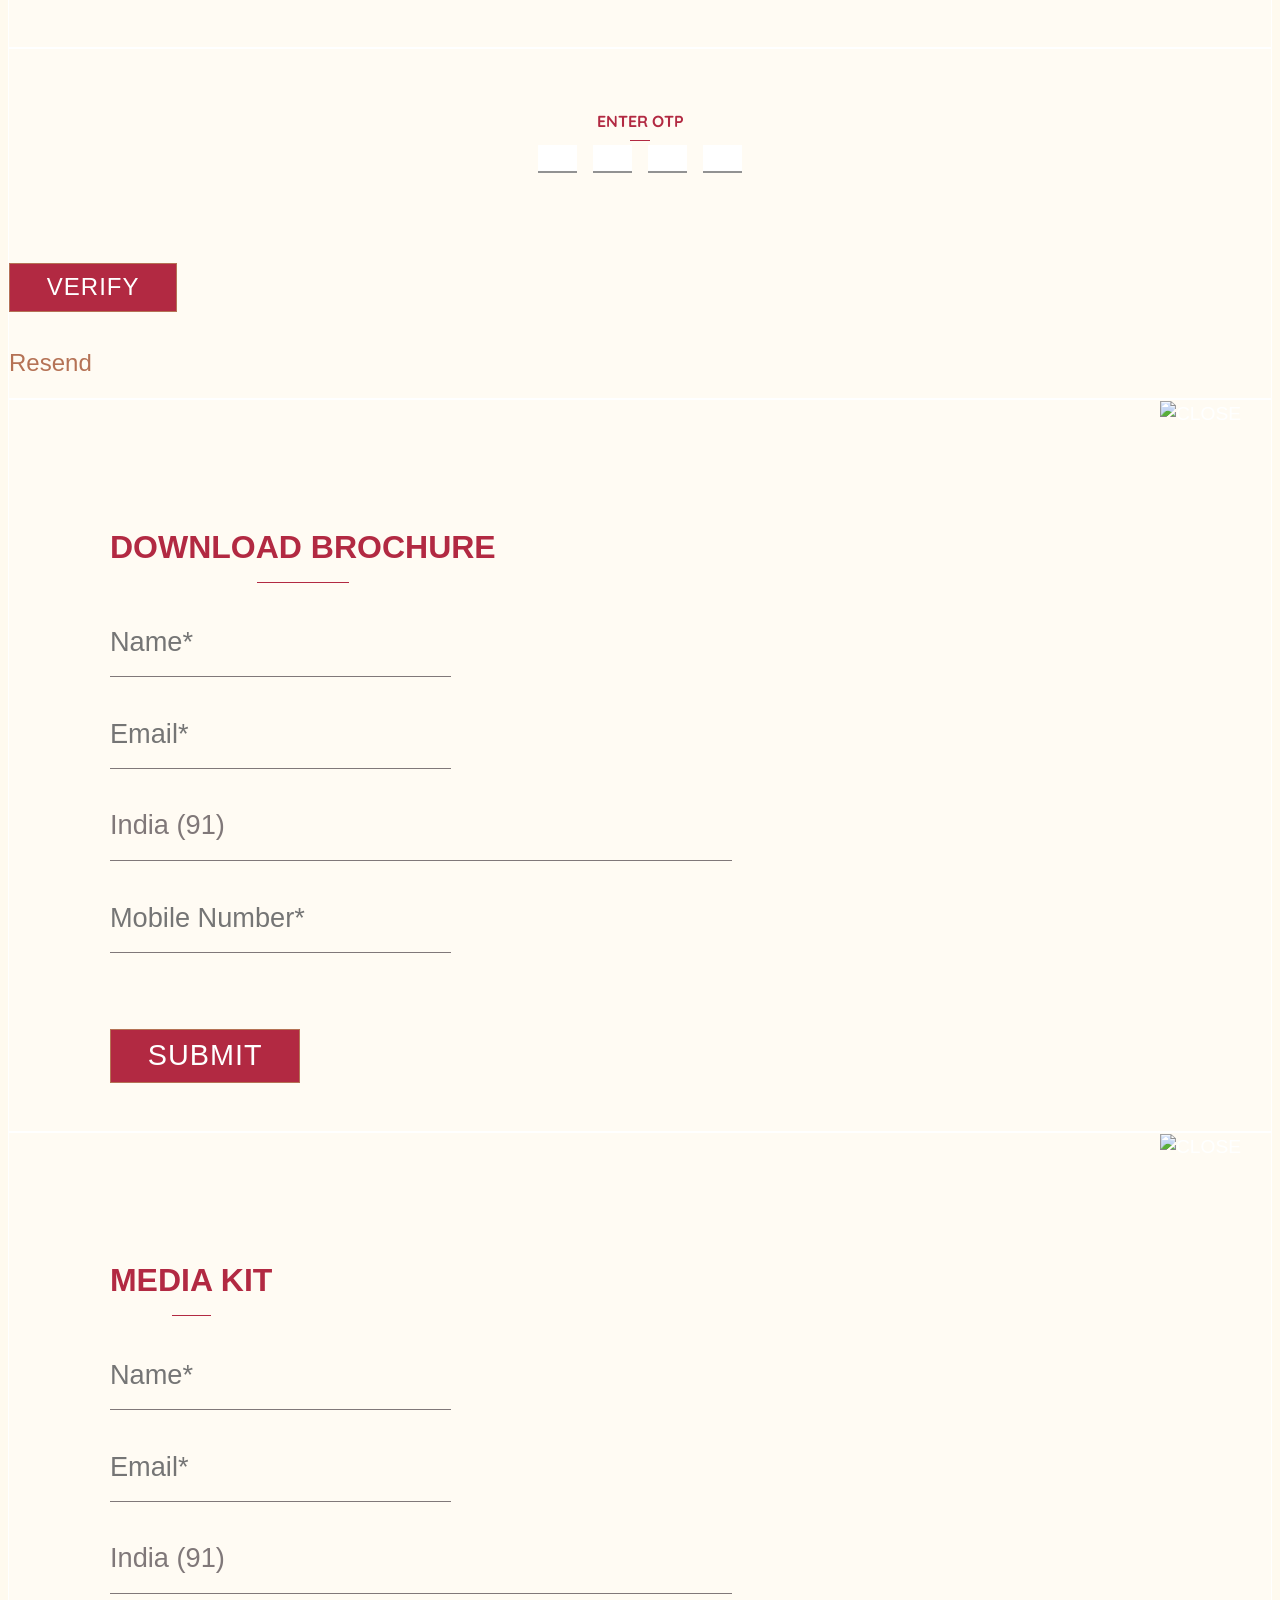
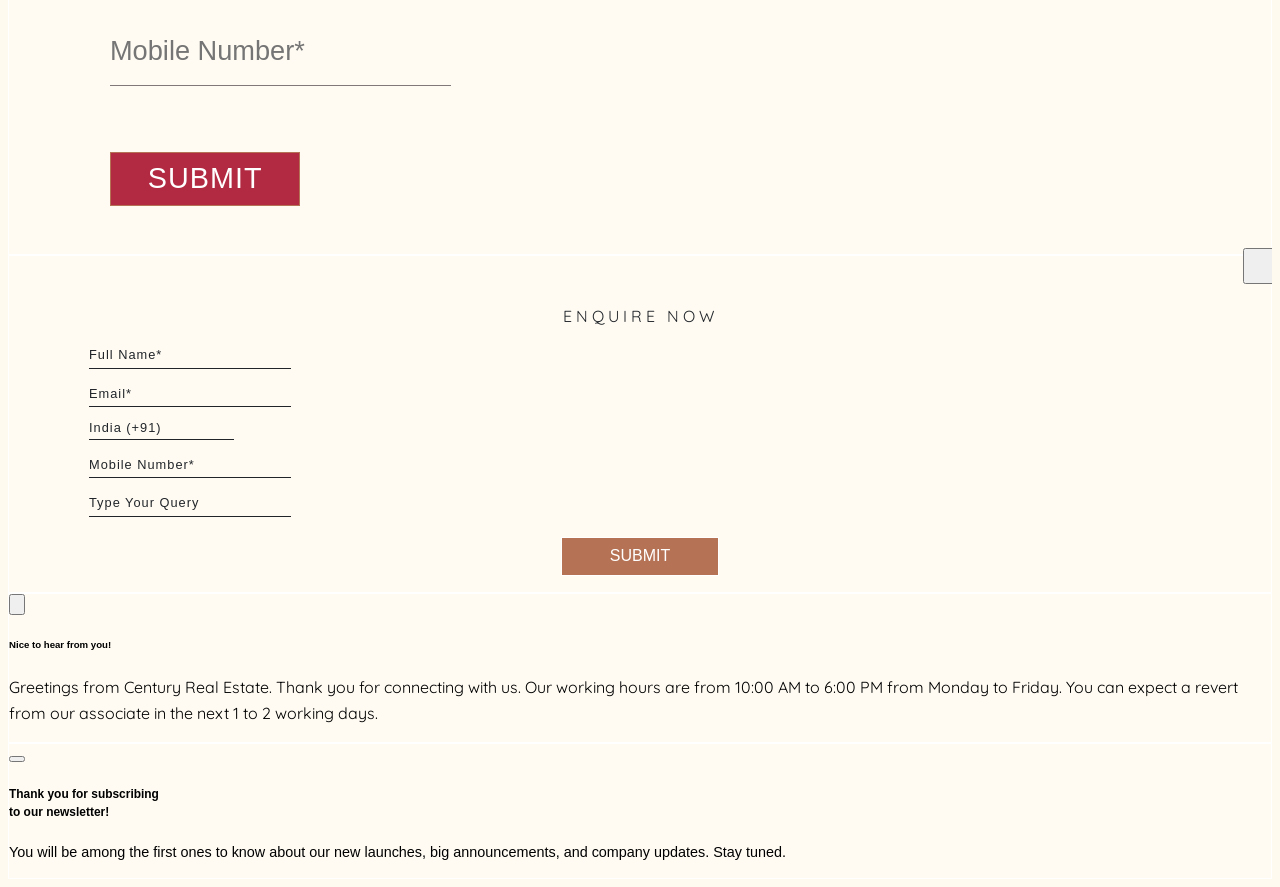
==== commit 0af75c70: "Changes completed" ====
--- a/index.html
+++ b/index.html
@@ -903,6 +903,59 @@
                 height: 50px;
                 width: 50px;
             }
+.footer-icons{
+    height: 38px;
+    width: 38px;
+}
+      .scroll-to-top {
+        width: 50px;
+        height: 50px;
+        /* background: #1a1a1a; */
+        border-radius: 50%;
+        display: flex;
+        align-items: center;
+        justify-content: center;
+        cursor: pointer;
+        opacity: 0;
+        visibility: hidden;
+        transform: translateY(8px);
+        transition:
+          opacity 0.35s ease,
+          visibility 0.35s ease,
+          transform 0.35s ease,
+          background 0.3s ease;
+        box-shadow: 0 4px 18px rgba(0, 0, 0, 0.3);
+        position: absolute;
+        bottom: 0;
+        left: -4rem;
+        border: 1px solid rgba(0, 128, 0, 0.537);
+      }
+
+      .scroll-to-top.visible {
+        opacity: 1;
+        visibility: visible;
+        transform: translateY(0);
+      }
+
+      .scroll-to-top:hover {
+        background: #b57255;
+        box-shadow: 0 6px 22px rgba(181, 114, 85, 0.45);
+      }
+
+      .scroll-to-top svg {
+        width: 20px;
+        height: 20px;
+        display: block;
+      }
+    .rera-number-wrapper{
+        display: flex;
+        justify-content: center;
+        align-items: center;
+        width: 100%;
+        text-align: center;
+        padding: 2rem 0;
+        background-color: #f6f6f6;
+    }
             
         </style>
         <link rel="stylesheet" href="https://cdn.jsdelivr.net/npm/bootstrap-icons@1.11.3/font/bootstrap-icons.css">
@@ -1017,7 +1070,7 @@
             <source src="./centuryrealestate_files/desktop-home-banner.mp4" type="video/mp4">
             </video> -->
         
-            <img src="./assets/Images/banner 1.png" alt="" style="height: 100vh; width: 100vw;" class="hero-image">
+            <img src="./project_files/microsite-banner.png" alt="" style="height: 100vh; width: 100vw;" class="hero-image">
                 
             <div class="banner__slider owl-carousel owl-theme owl-loaded">
                     <div class="owl-stage-outer"><div class="owl-stage"></div></div><div class="owl-nav disabled"><button type="button" role="presentation" class="owl-prev"><span aria-label="Previous">‹</span></button><button type="button" role="presentation" class="owl-next"><span aria-label="Next">›</span></button></div><div class="owl-dots disabled"></div></div>
@@ -1652,6 +1705,7 @@
 
             <footer class="container-fluid footer" data-scroll-offset="5%" data-scroll-repeat="" data-scroll="" data-scroll-class="inView">
                 <!-- <span class="awards-footer"><img src="./centuryrealestate_files/gptw-certification-badge-2025.svg" alt="Great place to work" class="img-fluid" width="96" height="164"></span> -->
+                <div class="rera-number-wrapper">RERA : PRM/KA/RERA/1251/308/PR/271023/006349.</div>
                 <div class=" row custom-row footer__top align-items-center">
                     <div class="col-12 col-sm-12 col-md-3">
                         <div class="footer__top__logo">
@@ -1669,18 +1723,20 @@
                     <div class="col-12 col-sm-12 col-md-3">
                         <div class="footer__top__social">
                             <ul class="social-icons">
-                                <li><a href="Site Address" target="_blank">
-                                    <i class="bi bi-facebook"></i>
+                                <li><a href="" target="_blank">
+                                    <!-- <i class="bi bi-facebook"></i> -->
+                                     <img src="./icons/facebook.png" alt="" class="footer-icons">
                                 </a></li>
                             
                                 <li><a href="" target="_blank">
-                                    <i class="bi bi-instagram"></i>
+                                    <!-- <i class="bi bi-instagram"></i> -->
+                                     <img src="./icons/instagram.png" alt="" class="footer-icons">
                                 </a></li>
                             
-                            
-                                <!-- <li><a href="" target="_blank">
-                                    <i class="bi bi-linkedin"></i>
-                                </a></li> -->
+                                <li><a href="" target="_blank">
+                                    <!-- <i class="bi bi-linkedin"></i> -->
+                                     <img src="./icons/linkedin.png" alt="" class="footer-icons">
+                                </a></li>
                             </ul>
                             
                         </div>
@@ -2220,10 +2276,16 @@
         </div>-->
 
         <div class="bottom-right-links-wrapper">
-            <a href="https://wa.me/919606022275" target="_blank"><img src="./icons/whatsapp.png" alt="" class="floating-icons"></a>
-            <a href="tel:+919606022275"><img src="./icons/phone-call.png" alt="" class="floating-icons"></a>
-            <!-- <a href=""><img src="./icons/up-arrow.png" alt="" class="floating-icons"></a> -->
-        </div>
+            <div class="scroll-to-top" id="scrollToTop">
+              <img src="./icons/upward-arrow.png" alt="up arrow" class="floating-icons">
+            </div>
+            <a href="https://wa.me/919606022275" target="_blank">
+              <img src="./icons/whatsapp.png" alt="WhatsApp" class="floating-icons" />
+            </a>
+            <a href="tel:+919606022275">
+              <img src="./icons/phone-call.png" alt="Call" class="floating-icons" />
+            </a>
+          </div>
 
 
         <script>
@@ -2440,5 +2502,23 @@
 
         </style>
     
+    <script>
+        (function () {
+          const btn = document.getElementById("scrollToTop");
+  
+          window.addEventListener("scroll", function () {
+            const scrollY = window.scrollY;
+            if (scrollY > 100) {
+              btn.classList.add("visible");
+            } else {
+              btn.classList.remove("visible");
+            }
+          });
+  
+          btn.addEventListener("click", function () {
+            window.scrollTo({ top: 0, behavior: "smooth" });
+          });
+        })();
+      </script>
 </body>
 </html>
--- a/centuryrealestate_files/style.css
+++ b/centuryrealestate_files/style.css
@@ -1014,7 +1014,7 @@
     max-width: 5rem;
 }
 .footer__top {
-    padding-top: 4rem;
+    /* padding-top: 4rem; */
     padding-bottom: 4rem;
     background-color: #f6f6f6;
 }
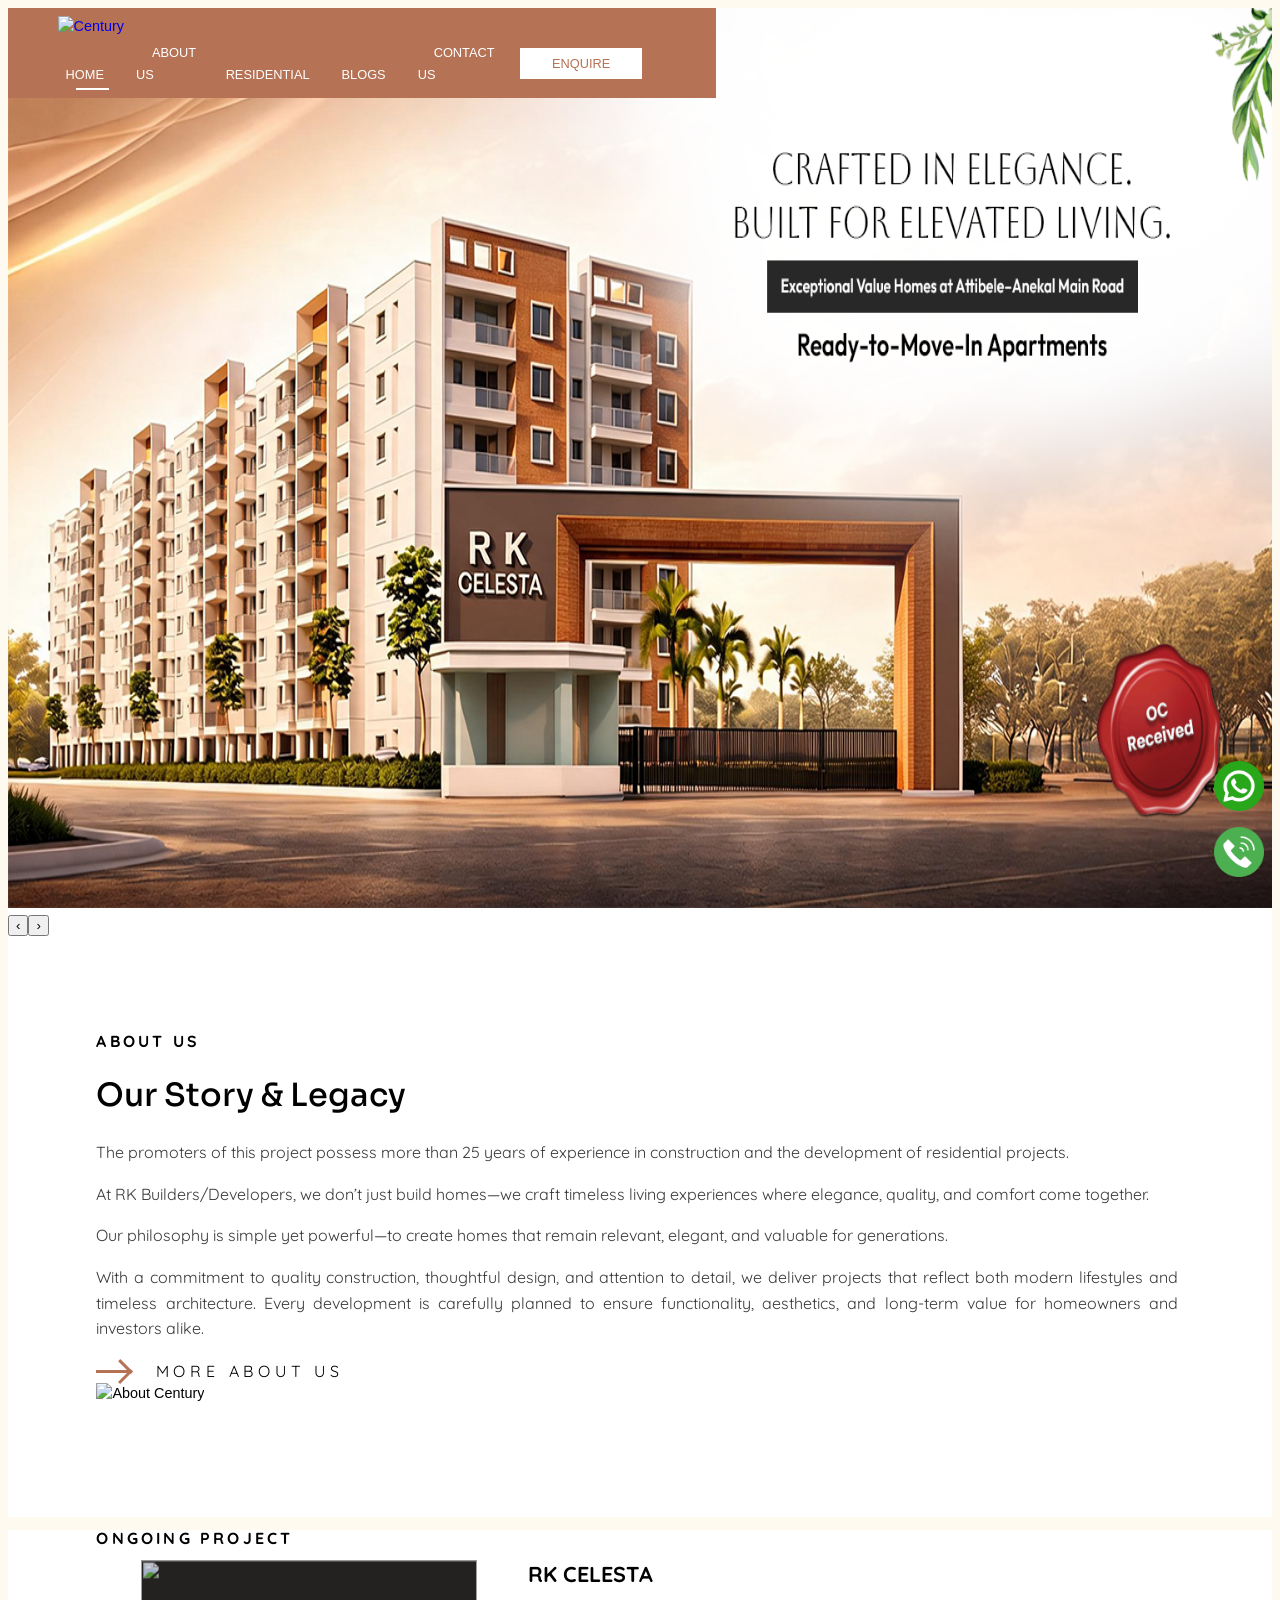
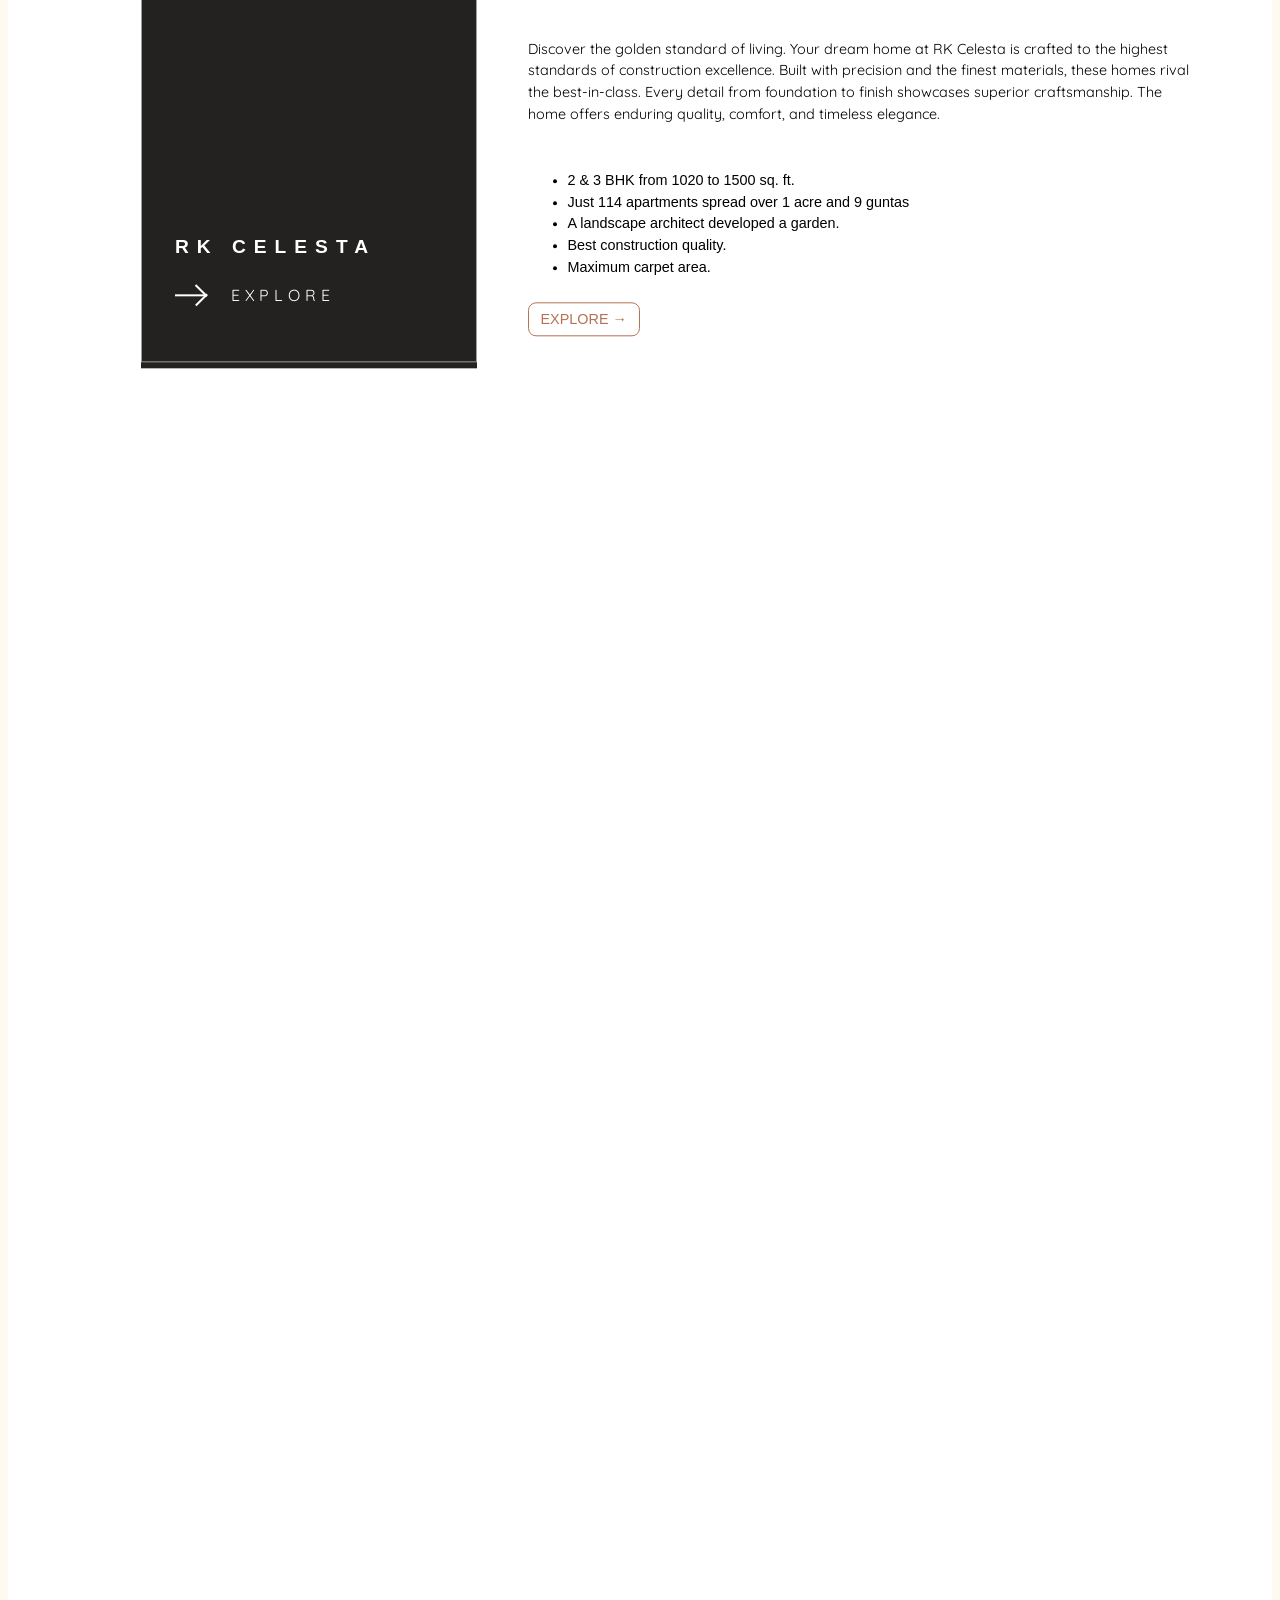
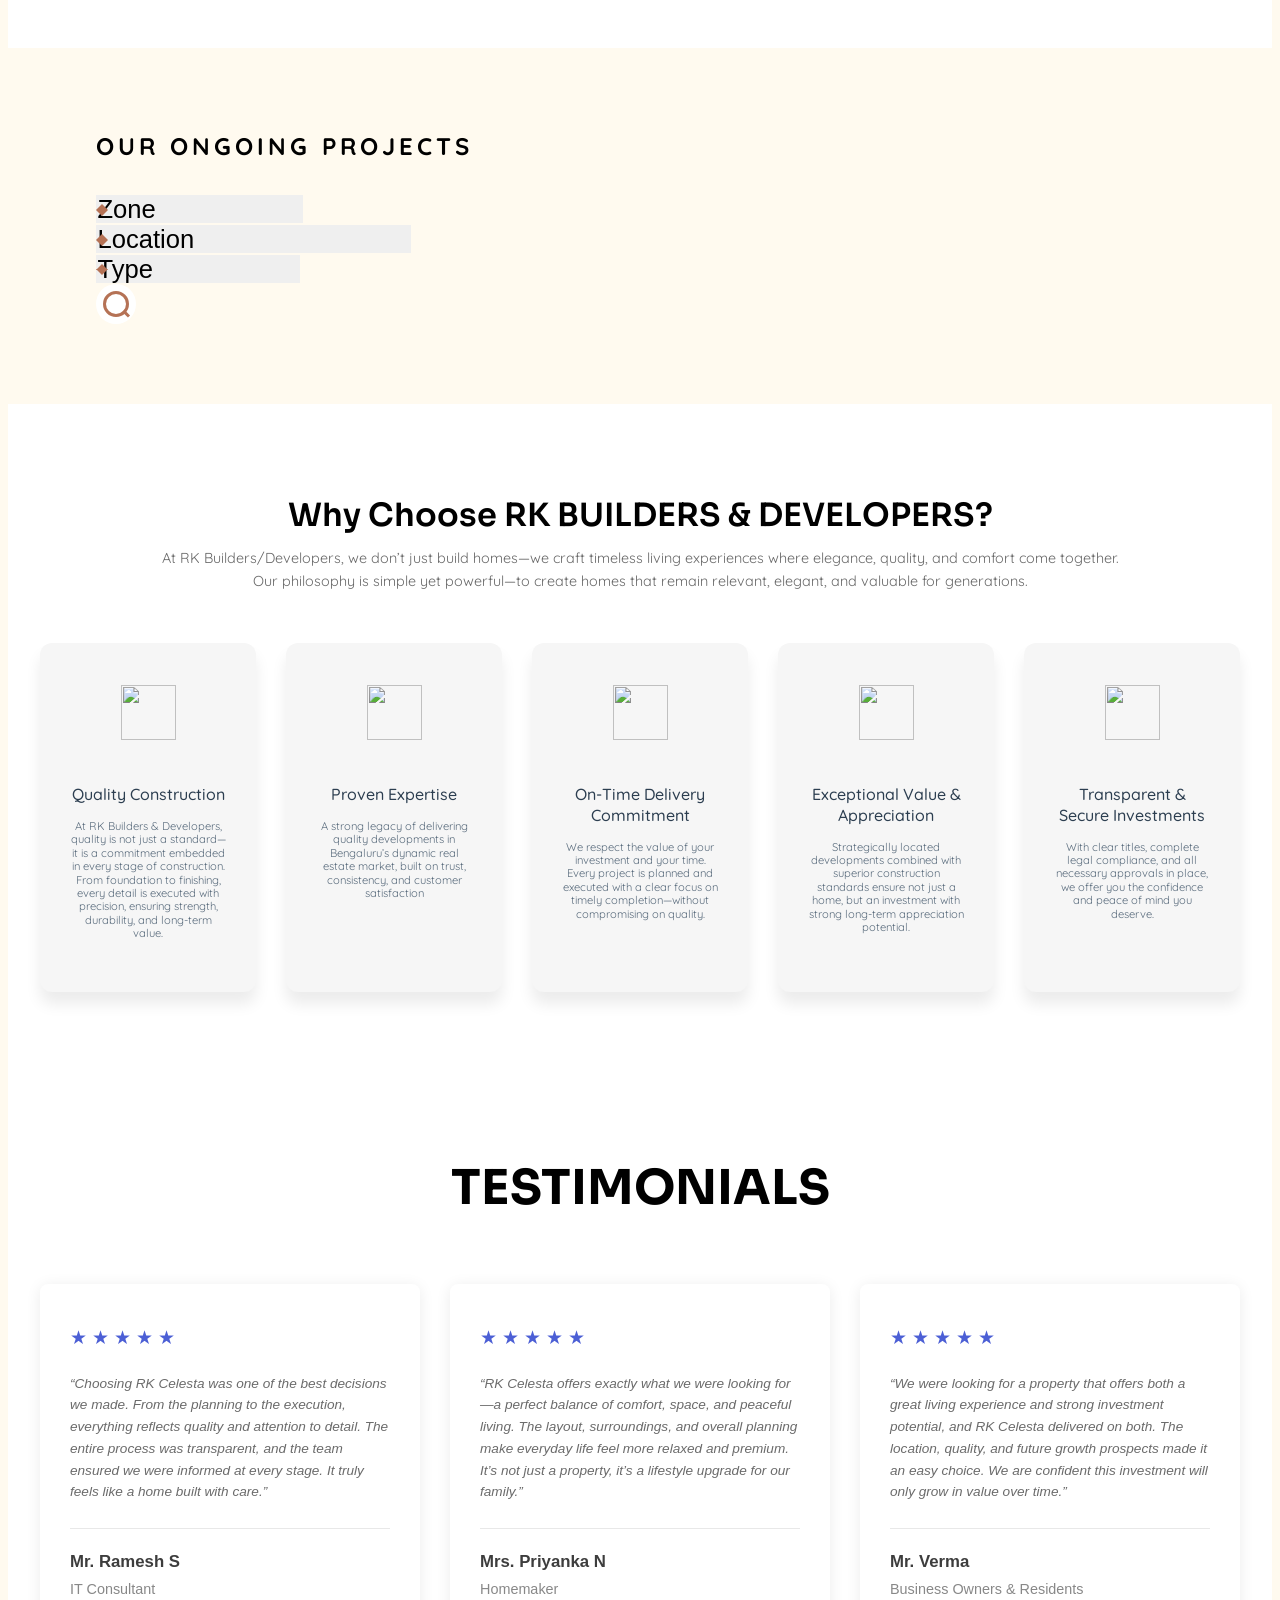
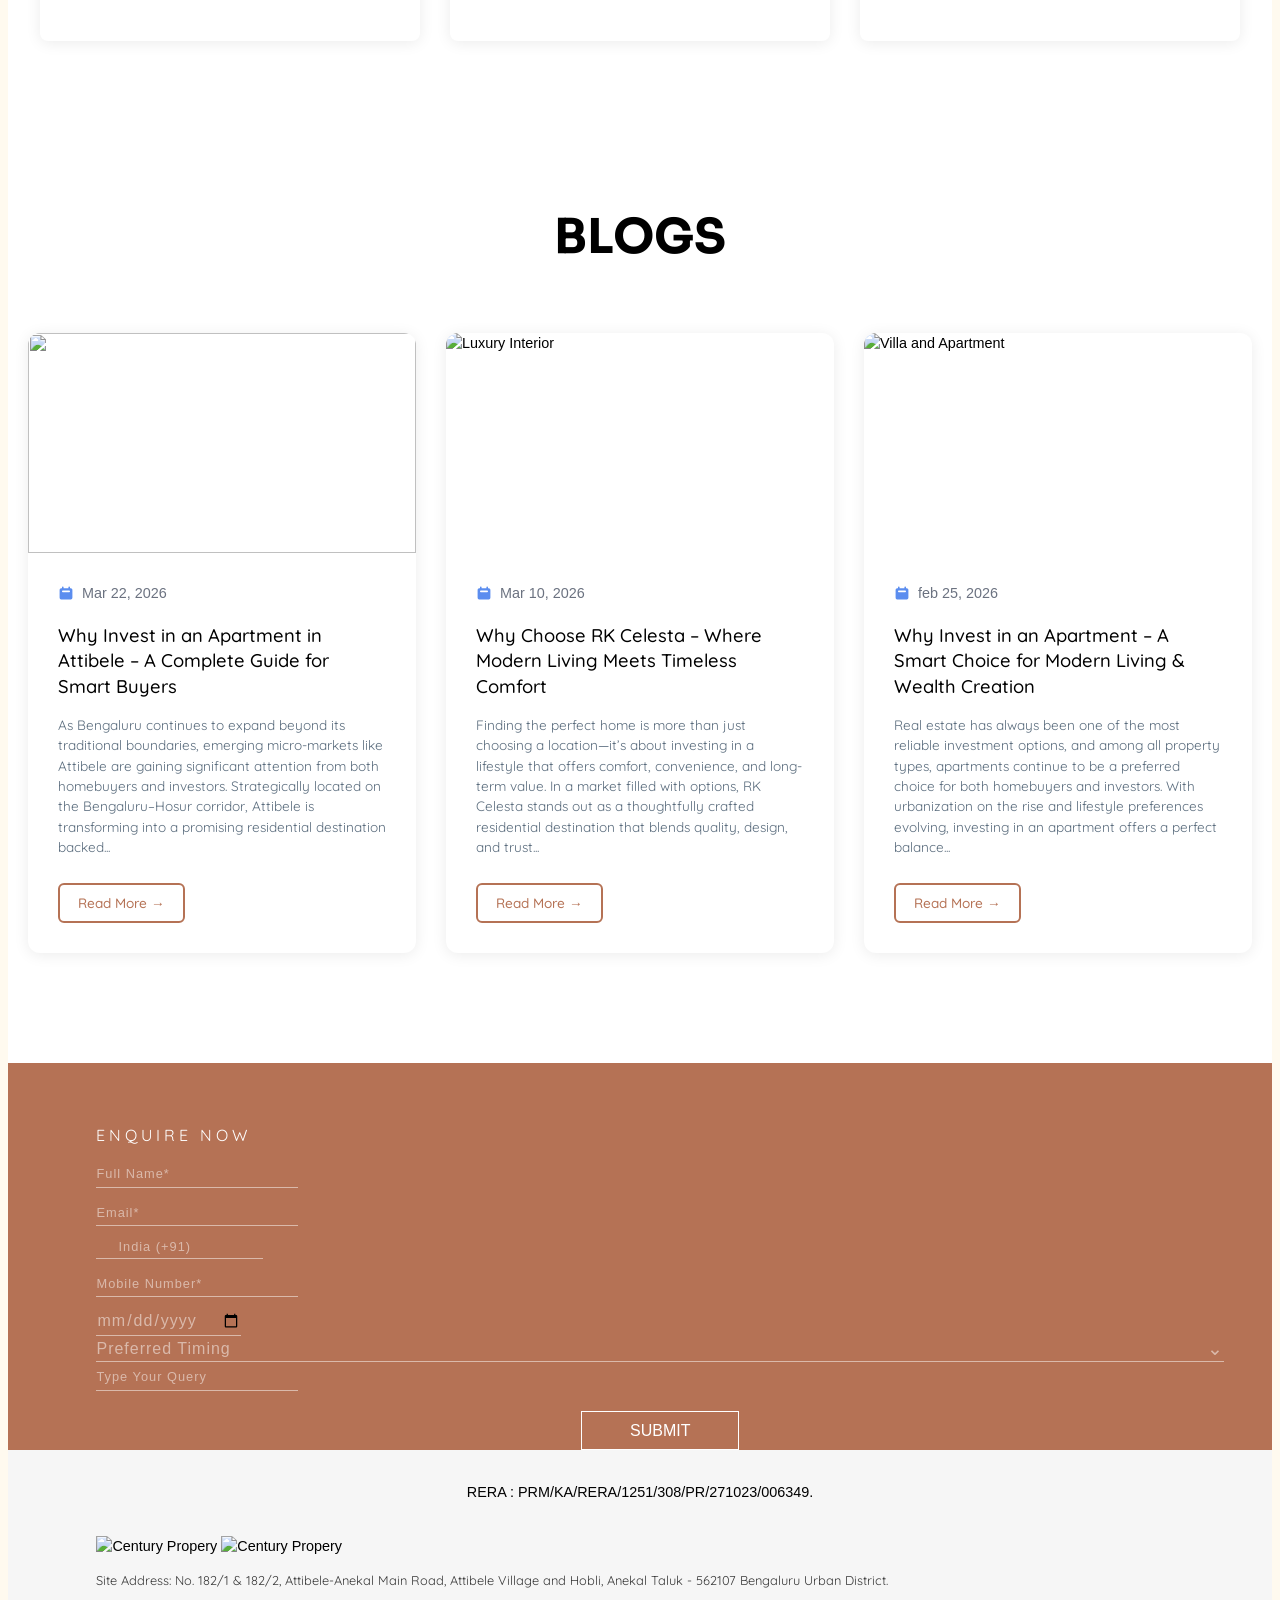
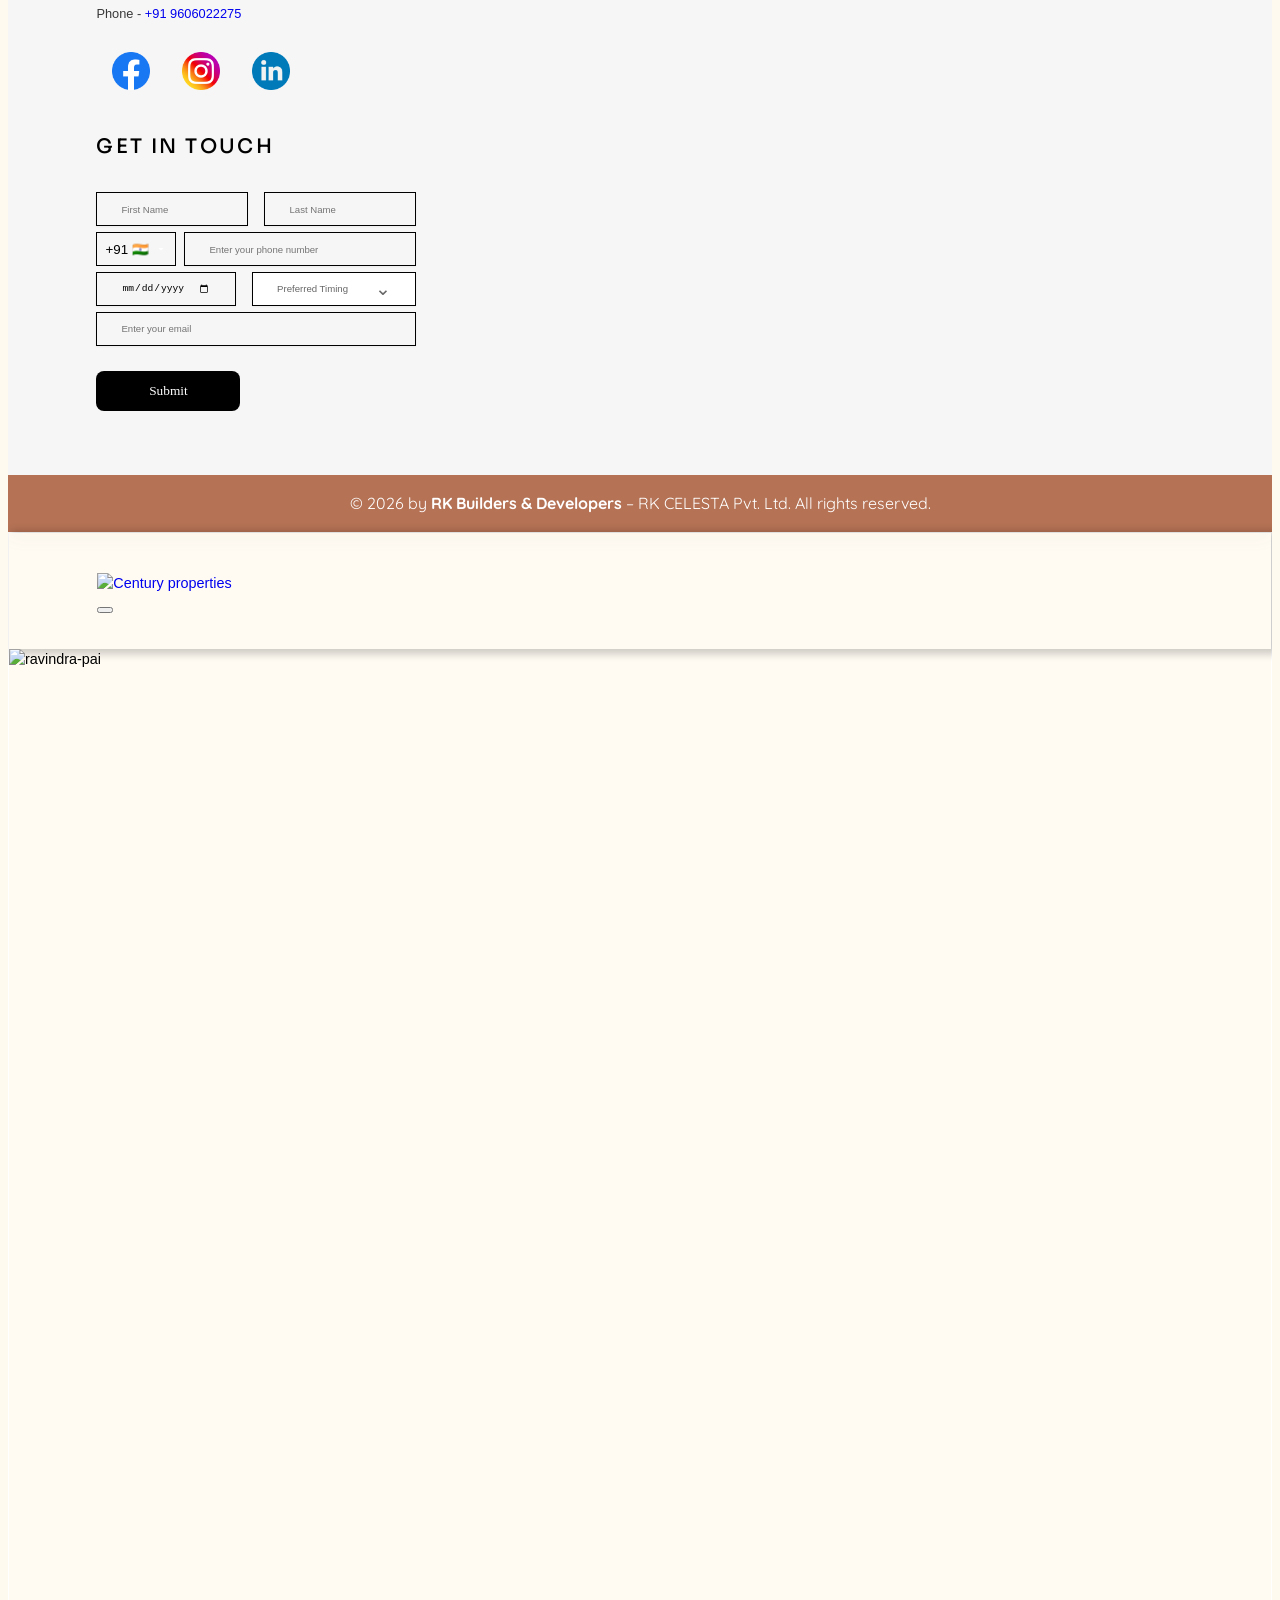
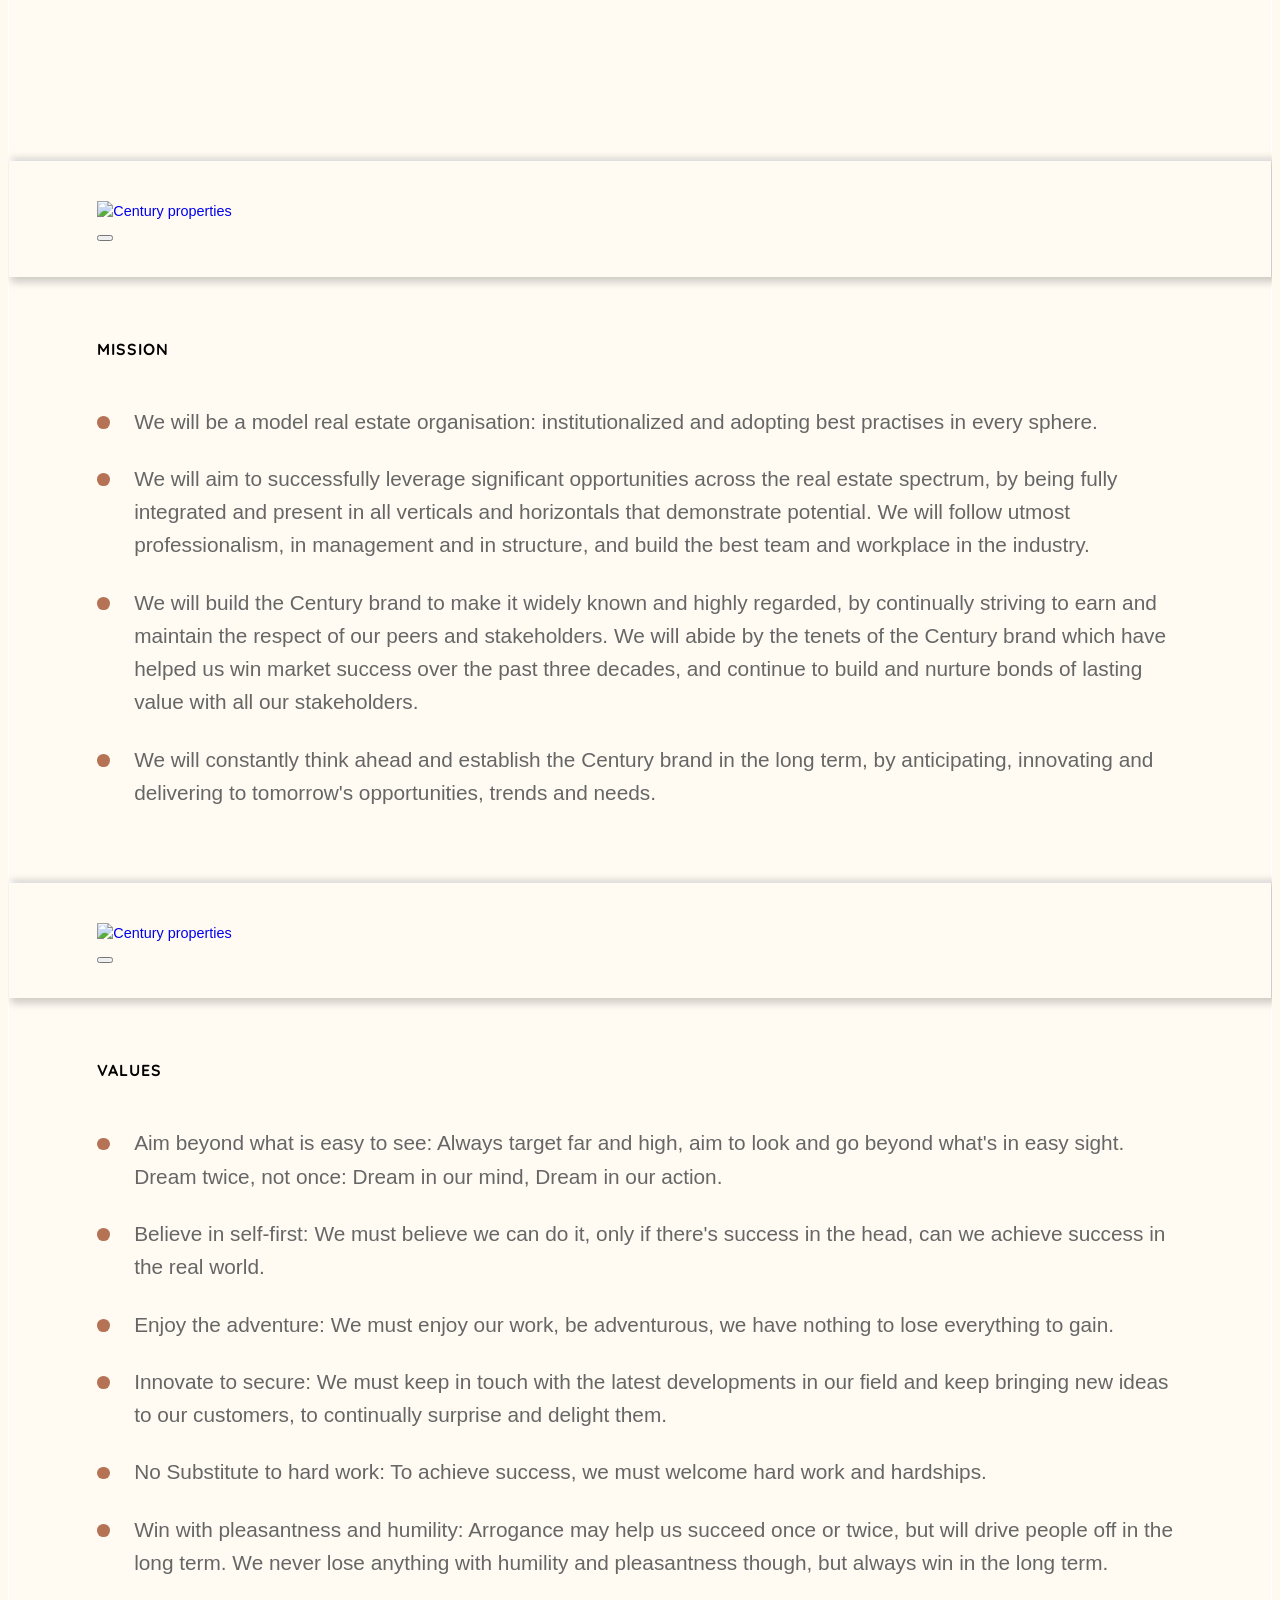
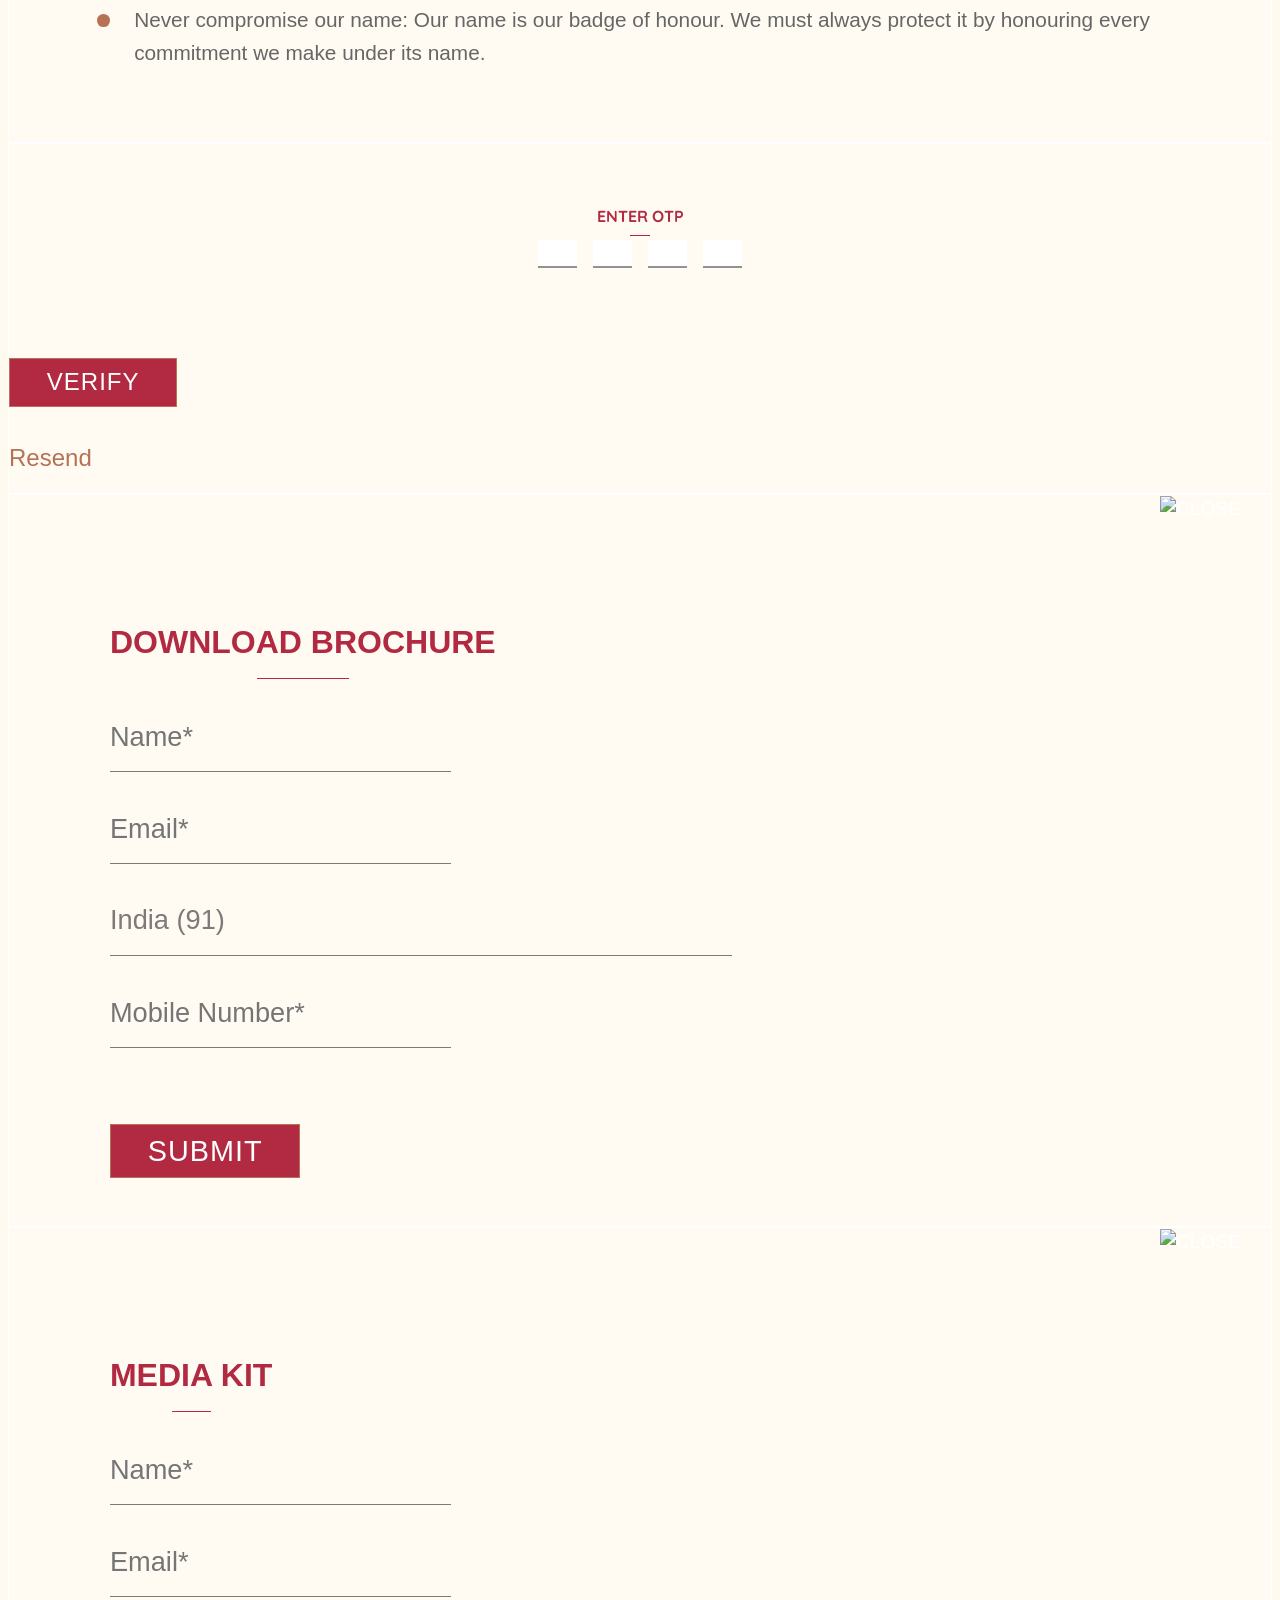
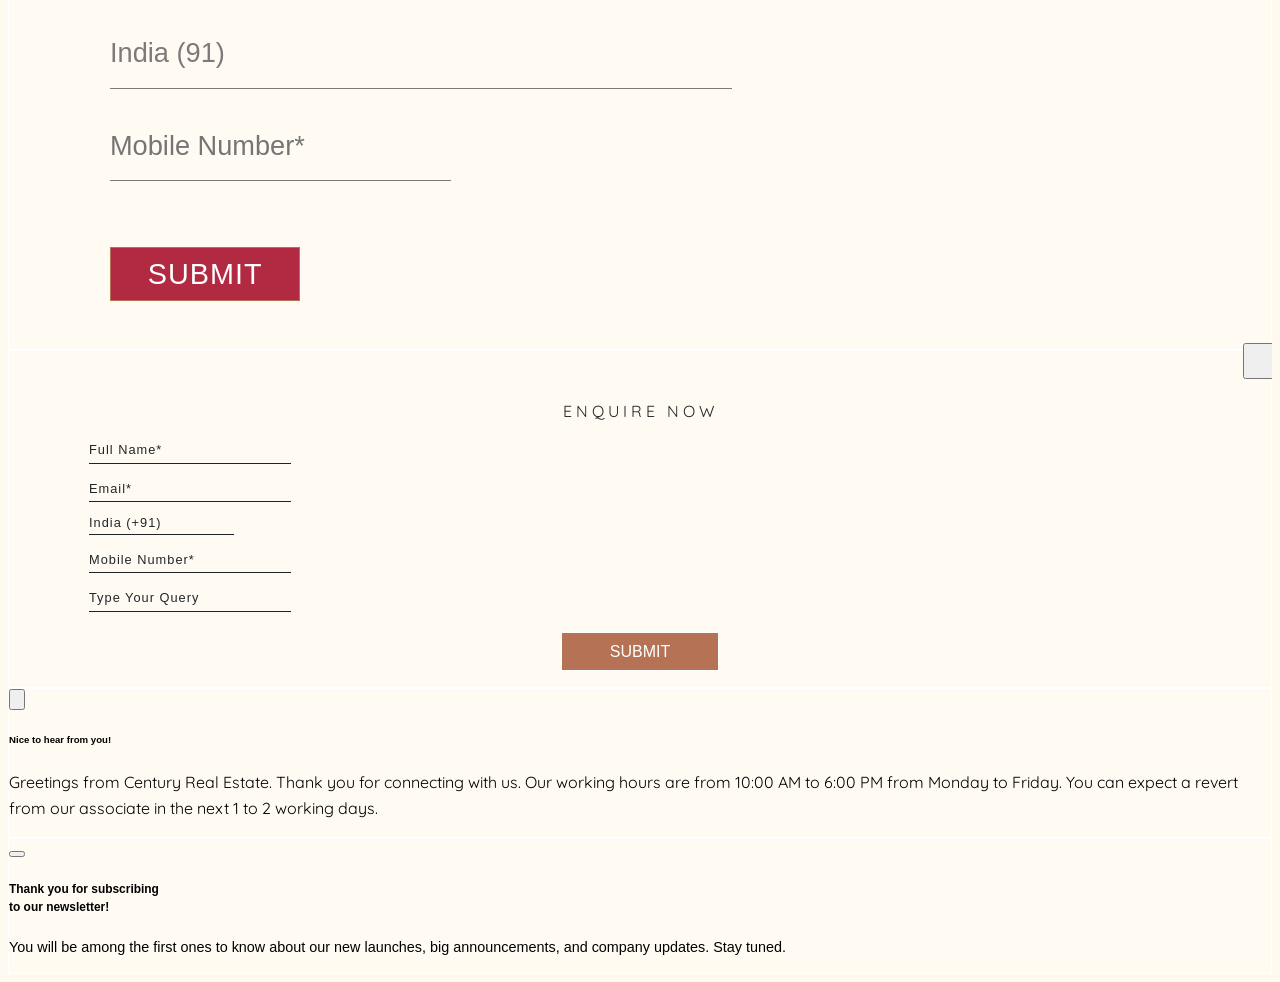
==== commit 83e8498b: "Changes completed" ====
--- a/index.html
+++ b/index.html
@@ -956,6 +956,112 @@
         padding: 2rem 0;
         background-color: #f6f6f6;
     }
+    
+    .appointment-input-wrapper {
+            display: flex;
+            gap: 1rem;
+        }
+
+        .appointment-input-wrapper input,
+        .appointment-input-wrapper select {
+            flex: 1;
+        }
+
+        @media (max-width: 768px) {
+            .appointment-input-wrapper {
+                flex-direction: column;
+            }
+        }
+        .footer-form-input,
+        .footer-form-input option {
+            color: #000;
+        }
+        select.footer-form-input {
+            color: #666;
+        }
+
+        select.footer-form-input:valid {
+            color: #000;
+        }
+        .appointment-input-wrapper {
+            display: flex;
+            gap: 1rem;
+        }
+
+        .appointment-input-wrapper input,
+        .appointment-input-wrapper select {
+            flex: 1;
+        }
+
+        @media (max-width: 768px) {
+            .appointment-input-wrapper {
+                flex-direction: column;
+            }
+        }
+        .footer-form-input,
+        .footer-form-input option {
+            color: #000;
+        }
+        select.footer-form-input {
+            color: #666;
+        }
+
+        select.footer-form-input:valid {
+            color: #000;
+        }
+        .custom-select-wrapper {
+  position: relative;
+  width: 100%;
+}
+
+.custom-select-trigger {
+  display: flex;
+  justify-content: space-between;
+  align-items: center;
+  cursor: pointer;
+  color: #666;
+  background-color: #fff;
+  user-select: none;
+}
+
+.custom-select-trigger.selected {
+  color: #000;
+}
+
+.custom-select-arrow {
+  font-size: 1.2rem;
+  line-height: 1;
+}
+
+.custom-select-dropdown {
+  display: none;
+  position: absolute;
+  top: 100%;
+  left: 0;
+  right: 0;
+  background-color: #fff;
+  border: 1px solid #000;
+  z-index: 9999;
+  max-height: 220px;
+  overflow-y: auto;
+}
+
+.custom-select-dropdown.open {
+  display: block;
+}
+
+.custom-select-option {
+  padding: 0.5rem 1rem;
+  font-size: 0.55rem;
+  color: #000;
+  cursor: pointer;
+  font-family: "Quicksand", sans-serif;
+}
+
+.custom-select-option:hover {
+  background-color: #f0e8df;
+  color: #000;
+}
             
         </style>
         <link rel="stylesheet" href="https://cdn.jsdelivr.net/npm/bootstrap-icons@1.11.3/font/bootstrap-icons.css">
@@ -1635,11 +1741,37 @@
                             <span class="enquiry_isd_code_err"></span>
                         </div>
                     </div>
+                    <!-- ADD THIS BLOCK after the phone number div and before enquiry_comments -->
+
                     
                     <div class="col-12 col-sm-12 col-md-6 mb-3">
                         <input type="text" class="form-control enquiry_mobile_number" name="enquiry_mobile_number" placeholder="Mobile Number*" inputmode="numeric" title="Mobile Number*" required>
                         <div class="error">
                             <span class="enquiry_mobile_number_err"></span>
+                        </div>
+                    </div>
+                    <div class="col-12 col-sm-12 col-md-6 mb-3">
+                        <input type="date" name="preferredDate" class="form-control" required>
+                    </div>
+        
+                    <div class="col-12 col-sm-12 col-md-6 mb-3">
+                        <div class="custom-select-wrapper">
+                            <div class="custom-select-trigger form-control" id="popupTimingTrigger">
+                                <span class="custom-select-placeholder">Preferred Timing</span>
+                                <span class="custom-select-arrow">&#8964;</span>
+                            </div>
+                            <div class="custom-select-dropdown" id="popupTimingDropdown">
+                                <div class="custom-select-option" data-value="09:00 AM - 10:00 AM">09:00 AM - 10:00 AM</div>
+                                <div class="custom-select-option" data-value="10:00 AM - 11:00 AM">10:00 AM - 11:00 AM</div>
+                                <div class="custom-select-option" data-value="11:00 AM - 12:00 PM">11:00 AM - 12:00 PM</div>
+                                <div class="custom-select-option" data-value="12:00 PM - 01:00 PM">12:00 PM - 01:00 PM</div>
+                                <div class="custom-select-option" data-value="01:00 PM - 02:00 PM">01:00 PM - 02:00 PM</div>
+                                <div class="custom-select-option" data-value="02:00 PM - 03:00 PM">02:00 PM - 03:00 PM</div>
+                                <div class="custom-select-option" data-value="03:00 PM - 04:00 PM">03:00 PM - 04:00 PM</div>
+                                <div class="custom-select-option" data-value="04:00 PM - 05:00 PM">04:00 PM - 05:00 PM</div>
+                                <div class="custom-select-option" data-value="05:00 PM - 06:00 PM">05:00 PM - 06:00 PM</div>
+                            </div>
+                            <input type="hidden" name="preferredTime" id="popupPreferredTimeValue" required>
                         </div>
                     </div>
                     
@@ -1785,6 +1917,37 @@
                               class="footer-form-input phone-number-input"
                               required
                             />
+                          </div>
+                          <!-- Replace your preferredTime select with this -->
+                          <div class="appointment-input-wrapper">
+                            <!-- Date input stays as native (browsers handle it well) -->
+                            <input
+                              type="date"
+                              name="preferredDate"
+                              class="footer-form-input"
+                              id="preferredDate"
+                              required
+                            />
+                          
+                            <!-- Custom dropdown replaces only the time select -->
+                            <div class="custom-select-wrapper">
+                              <div class="custom-select-trigger footer-form-input" id="timingTrigger">
+                                <span class="custom-select-placeholder">Preferred Timing</span>
+                                <span class="custom-select-arrow">&#8964;</span>
+                              </div>
+                              <div class="custom-select-dropdown" id="timingDropdown">
+                                <div class="custom-select-option" data-value="09:00 AM - 10:00 AM">09:00 AM - 10:00 AM</div>
+                                <div class="custom-select-option" data-value="10:00 AM - 11:00 AM">10:00 AM - 11:00 AM</div>
+                                <div class="custom-select-option" data-value="11:00 AM - 12:00 PM">11:00 AM - 12:00 PM</div>
+                                <div class="custom-select-option" data-value="12:00 PM - 01:00 PM">12:00 PM - 01:00 PM</div>
+                                <div class="custom-select-option" data-value="01:00 PM - 02:00 PM">01:00 PM - 02:00 PM</div>
+                                <div class="custom-select-option" data-value="02:00 PM - 03:00 PM">02:00 PM - 03:00 PM</div>
+                                <div class="custom-select-option" data-value="03:00 PM - 04:00 PM">03:00 PM - 04:00 PM</div>
+                                <div class="custom-select-option" data-value="04:00 PM - 05:00 PM">04:00 PM - 05:00 PM</div>
+                                <div class="custom-select-option" data-value="05:00 PM - 06:00 PM">05:00 PM - 06:00 PM</div>
+                              </div>
+                              <input type="hidden" name="preferredTime" id="preferredTimeValue" required />
+                            </div>
                           </div>
             
                           <input
@@ -2520,5 +2683,62 @@
           });
         })();
       </script>
+      
+    <script>
+        (function () {
+          const trigger = document.getElementById("timingTrigger");
+          const dropdown = document.getElementById("timingDropdown");
+          const hiddenInput = document.getElementById("preferredTimeValue");
+          const placeholder = trigger.querySelector(".custom-select-placeholder");
+      
+          trigger.addEventListener("click", function (e) {
+            e.stopPropagation();
+            dropdown.classList.toggle("open");
+          });
+      
+          dropdown.querySelectorAll(".custom-select-option").forEach(function (opt) {
+            opt.addEventListener("click", function () {
+              const val = this.getAttribute("data-value");
+              placeholder.textContent = val;
+              hiddenInput.value = val;
+              trigger.classList.add("selected");
+              dropdown.classList.remove("open");
+            });
+          });
+      
+          // Close when clicking outside
+          document.addEventListener("click", function () {
+            dropdown.classList.remove("open");
+          });
+        })();
+      </script>
+      
+      <script>
+        (function () {
+    const trigger = document.getElementById("popupTimingTrigger");
+    const dropdown = document.getElementById("popupTimingDropdown");
+    const hiddenInput = document.getElementById("popupPreferredTimeValue");
+    const placeholder = trigger.querySelector(".custom-select-placeholder");
+
+    trigger.addEventListener("click", function (e) {
+        e.stopPropagation();
+        dropdown.classList.toggle("open");
+    });
+
+    dropdown.querySelectorAll(".custom-select-option").forEach(function (opt) {
+        opt.addEventListener("click", function () {
+            const val = this.getAttribute("data-value");
+            placeholder.textContent = val;
+            hiddenInput.value = val;
+            trigger.classList.add("selected");
+            dropdown.classList.remove("open");
+        });
+    });
+
+    document.addEventListener("click", function () {
+        dropdown.classList.remove("open");
+    });
+})();
+      </script>
 </body>
 </html>
